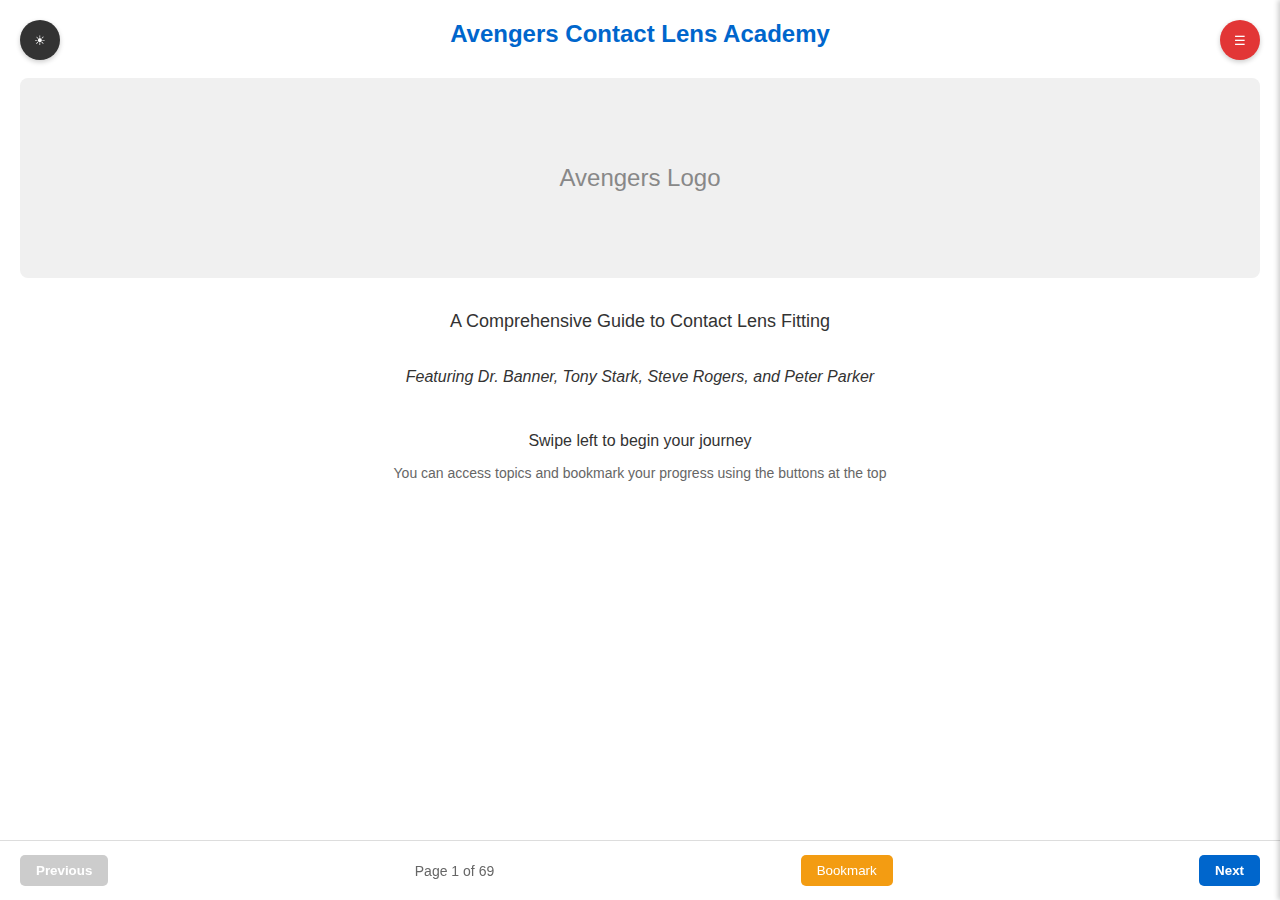
==== index.html @ 0e8229e0 "Update index.html" ====
<!DOCTYPE html>
<html lang="en">
<head>
    <meta charset="UTF-8">
    <meta name="viewport" content="width=device-width, initial-scale=1.0">
    <title>Avengers Contact Lens Academy</title>
    <style>
        * {
            margin: 0;
            padding: 0;
            box-sizing: border-box;
        }
        
        body {
            font-family: 'Arial', sans-serif;
            overflow: hidden;
            position: relative;
            background-color: #f5f5f5;
            color: #333;
            touch-action: none; /* Prevent browser handling of swipes */
        }
        
        #book-container {
            width: 100vw;
            height: 100vh;
            overflow: hidden;
            position: relative;
        }
        
        .page {
            width: 100%;
            height: 100%;
            position: absolute;
            top: 0;
            left: 0;
            padding: 20px;
            transform: translateX(100%);
            transition: transform 0.5s ease;
            background-color: #fff;
            overflow-y: auto;
            display: flex;
            flex-direction: column;
        }
        
        .page.active {
            transform: translateX(0);
        }
        
        .page-content {
            flex: 1;
            overflow-y: auto;
            padding-bottom: 80px; /* Increased space for navigation */
        }
        
        .navigation {
            position: fixed;
            bottom: 0;
            left: 0;
            width: 100%;
            height: 60px;
            background-color: rgba(255, 255, 255, 0.9);
            display: flex;
            justify-content: space-between;
            align-items: center;
            padding: 0 20px;
            border-top: 1px solid #ddd;
            z-index: 100;
        }
        
        .nav-button {
            background-color: #0066cc;
            color: white;
            border: none;
            padding: 8px 16px;
            border-radius: 5px;
            cursor: pointer;
            font-weight: bold;
        }
        
        .nav-button:disabled {
            background-color: #ccc;
            cursor: not-allowed;
        }
        
        .progress {
            color: #666;
            font-size: 14px;
        }
        
        .bookmark-button {
            background-color: #f39c12;
            color: white;
            border: none;
            padding: 8px 16px;
            border-radius: 5px;
            cursor: pointer;
        }
        
        .menu-button {
            position: fixed;
            top: 20px;
            right: 20px;
            z-index: 200;
            background-color: #e23636;
            color: white;
            border: none;
            width: 40px;
            height: 40px;
            border-radius: 50%;
            display: flex;
            justify-content: center;
            align-items: center;
            cursor: pointer;
            box-shadow: 0 2px 5px rgba(0, 0, 0, 0.2);
        }
        
        .topics-menu {
            position: fixed;
            top: 0;
            right: -80%;
            width: 80%;
            height: 100%;
            background-color: white;
            z-index: 150;
            transition: right 0.3s ease;
            box-shadow: -2px 0 5px rgba(0, 0, 0, 0.2);
            overflow-y: auto;
            padding: 60px 20px 20px;
        }
        
        .topics-menu.open {
            right: 0;
        }
        
        .topic-item {
            padding: 12px;
            border-bottom: 1px solid #eee;
            cursor: pointer;
        }
        
        .topic-item:hover {
            background-color: #f5f5f5;
        }
        
        .overlay {
            position: fixed;
            top: 0;
            left: 0;
            width: 100%;
            height: 100%;
            background-color: rgba(0, 0, 0, 0.5);
            z-index: 140;
            display: none;
        }
        
        .overlay.open {
            display: block;
        }
        
        /* Content Styling */
        h1 {
            text-align: center;
            color: #0066cc;
            margin-bottom: 20px;
            font-size: 24px;
        }
        
        h2 {
            color: #e23636;
            margin-top: 15px;
            margin-bottom: 10px;
            font-size: 20px;
        }
        
        h3 {
            color: #f39c12;
            margin-top: 15px;
            margin-bottom: 10px;
            font-size: 18px;
        }
        
        p {
            margin-bottom: 10px;
            line-height: 1.5;
        }
        
        .speaker {
            font-weight: bold;
            color: #0066cc;
        }
        
        .stark, .tony, .ironman {
            color: #f39c12;
            font-weight: bold;
        }
        
        .banner {
            color: #006633;
            font-weight: bold;
        }
        
        .cap {
            color: #0066cc;
            font-weight: bold;
        }
        
        .spiderman {
            color: #e23636;
            font-weight: bold;
        }
        
        .thor {
            color: #cc9900;
            font-weight: bold;
        }
        
        .dialogue {
            margin-bottom: 15px;
            border-left: 3px solid #eaeaea;
            padding-left: 15px;
        }
        
        .key-point, .clinical-pearl, .lab-note, .stark-note {
            background-color: #f9f9f9;
            border-left: 4px solid #0066cc;
            padding: 15px;
            margin: 15px 0;
            border-radius: 4px;
        }
        
        .key-point::before, .clinical-pearl::before {
            content: "💡 Key Point: ";
            font-weight: bold;
            color: #0066cc;
        }
        
        .lab-note::before {
            content: "🧪 Lab Note: ";
            font-weight: bold;
            color: #006633;
        }
        
        .stark-note::before {
            content: "💡 Stark Innovation: ";
            font-weight: bold;
            color: #f39c12;
        }
        
        .formula, .equation {
            background-color: #f8f9fa;
            border: 1px solid #ddd;
            border-left: 4px solid #e23636;
            padding: 15px;
            margin: 15px 0;
            font-family: 'Courier New', monospace;
            border-radius: 4px;
        }
        
        .warning, .error-warning {
            background-color: #fff3cd;
            border-left: 4px solid #ffc107;
            padding: 15px;
            margin: 15px 0;
            border-radius: 4px;
        }
        
        .warning::before, .error-warning::before {
            content: "⚠️ Warning: ";
            font-weight: bold;
            color: #856404;
        }
        
        .steps {
            background-color: #f8f9fa;
            padding: 15px;
            border-radius: 4px;
            margin: 15px 0;
        }
        
        .step {
            margin-bottom: 10px;
            padding-left: 25px;
            position: relative;
        }
        
        .step::before {
            content: "→";
            position: absolute;
            left: 0;
            color: #e23636;
            font-weight: bold;
        }
        
        .highlight {
            background-color: #fffacd;
            padding: 2px 4px;
            font-weight: bold;
        }
        
        /* Theme switch */
        .theme-switch {
            position: fixed;
            top: 20px;
            left: 20px;
            z-index: 200;
            background-color: #333;
            color: white;
            border: none;
            width: 40px;
            height: 40px;
            border-radius: 50%;
            display: flex;
            justify-content: center;
            align-items: center;
            cursor: pointer;
            box-shadow: 0 2px 5px rgba(0, 0, 0, 0.2);
        }
        
        /* Dark theme */
        body.dark-theme {
            background-color: #222;
            color: #eee;
        }
        
        body.dark-theme .page {
            background-color: #333;
        }
        
        body.dark-theme .navigation {
            background-color: rgba(51, 51, 51, 0.9);
            border-top: 1px solid #444;
        }
        
        body.dark-theme .progress {
            color: #ccc;
        }
        
        body.dark-theme .topics-menu {
            background-color: #333;
        }
        
        body.dark-theme .topic-item {
            border-bottom: 1px solid #444;
        }
        
        body.dark-theme .topic-item:hover {
            background-color: #444;
        }
        
        body.dark-theme .key-point, 
        body.dark-theme .clinical-pearl, 
        body.dark-theme .lab-note, 
        body.dark-theme .stark-note,
        body.dark-theme .formula, 
        body.dark-theme .equation {
            background-color: #444;
            border-color: #666;
        }
    </style>
</head>
<body>
    <div id="book-container">
        <!-- Cover Page -->
        <div class="page active" id="page-1" data-topic="introduction">
            <div class="page-content">
                <h1>Avengers Contact Lens Academy</h1>
                <div style="text-align: center; margin: 30px 0;">
                    <div style="height: 200px; background-color: #f0f0f0; display: flex; align-items: center; justify-content: center; border-radius: 8px;">
                        <span style="font-size: 24px; color: #888;">Avengers Logo</span>
                    </div>
                </div>
                <p style="text-align: center; font-size: 18px; margin-bottom: 30px;">
                    A Comprehensive Guide to Contact Lens Fitting
                </p>
                <p style="text-align: center; font-style: italic;">
                    Featuring Dr. Banner, Tony Stark, Steve Rogers, and Peter Parker
                </p>
                <div style="text-align: center; margin-top: 40px;">
                    <p>Swipe left to begin your journey</p>
                    <p style="margin-top: 10px; font-size: 14px; color: #666;">
                        You can access topics and bookmark your progress using the buttons at the top
                    </p>
                </div>
            </div>
        </div>
        
        <!-- Introduction Page -->
        <div class="page" id="page-2" data-topic="introduction">
            <div class="page-content">
                <h1>How to Use This Guide</h1>
                <p>Welcome to the Avengers Contact Lens Academy! This interactive guide combines the knowledge of Earth's mightiest heroes to help you master contact lens fitting principles.</p>
                
                <h2>Navigation Instructions</h2>
                <ul style="margin-left: 20px; line-height: 1.6;">
                    <li><strong>Swipe left/right</strong> to navigate between pages</li>
                    <li>Use the <strong>Previous/Next</strong> buttons at the bottom</li>
                    <li>Tap the <strong>menu icon</strong> (top right) to jump to specific topics</li>
                    <li>Use the <strong>bookmark button</strong> to save your place</li>
                    <li>Toggle <strong>light/dark mode</strong> with the button in the top left</li>
                </ul>
                
                <h2>Topics Covered</h2>
                <ul style="margin-left: 20px; line-height: 1.6;">
                    <li>K Readings and Corneal Topography</li>
                    <li>Vertex Distance Calculation</li>
                    <li>SAM/FAP Principles</li>
                    <li>Astigmatism Analysis</li>
                    <li>Base Curve Selection</li>
                    <li>Lens Rotation (LARS)</li>
                    <li>Case Studies and Practice Problems</li>
                </ul>
                
                <p style="margin-top: 20px;">Each section includes dialogues between Avengers characters, clinical pearls, formulas, and practice exercises to reinforce your learning.</p>
                
                <p style="margin-top: 20px; font-style: italic;">Swipe left to begin with K Readings, or use the menu to jump to your topic of interest.</p>
            </div>
        </div>
        
        <!-- K Readings Section -->
        <div class="page" id="page-3" data-topic="k-readings">
            <div class="page-content">
                <h1>K Readings: The Basics</h1>
                
                <div class="dialogue">
                    <p class="banner">Dr. Banner: The cornea is fascinating from a biomechanical perspective. It provides about 2/3 of the eye's focusing power - approximately 43 diopters.</p>
                    
                    <p class="stark">Tony Stark: So it's like the primary lens in a multi-lens system. Got it. What's with these K readings everyone keeps talking about?</p>
                    
                    <p class="banner">Dr. Banner: K readings measure the curvature of the cornea in different meridians. They're expressed either as diopters or millimeters of radius.</p>
                </div>
                
                <div class="key-point">
                    K readings show the flattest and steepest curvatures of the cornea, indicating if astigmatism is present. They are typically formatted as:
                    <p style="text-align: center; margin-top: 10px;">
                        <span class="highlight">43.00 @ 180 / 44.25 @ 90</span>
                    </p>
                </div>
                
                <p>The first number is the dioptric power, and the second is the axis or meridian. In the example above:</p>
                <ul style="margin-left: 20px; line-height: 1.6;">
                    <li>43.00 diopters at the 180° meridian (horizontal)</li>
                    <li>44.25 diopters at the 90° meridian (vertical)</li>
                    <li>Corneal astigmatism = 44.25 - 43.00 = 1.25 diopters</li>
                </ul>
            </div>
        </div>
        
        <!-- K Readings - Continued -->
        <div class="page" id="page-4" data-topic="k-readings">
            <div class="page-content">
                <h1>K Readings: Astigmatism Types</h1>
                
                <div class="dialogue">
                    <p class="spiderman">Peter Parker: So if my cornea was perfectly spherical, like one of your repulsor spheres, the K readings would be the same all around?</p>
                    
                    <p class="ironman">Tony Stark: Exactly! If your cornea was perfectly spherical, you might see something like 43.50 at 90 and 43.50 at 180. Same power all around. No astigmatism.</p>
                    
                    <p class="spiderman">Peter Parker: But if there's a difference in the readings?</p>
                    
                    <p class="ironman">Tony Stark: That's astigmatism, kid. When one meridian is steeper than another.</p>
                </div>
                
                <h3>Types of Corneal Astigmatism</h3>
                <div style="overflow-x: auto; margin: 15px 0;">
                    <table style="width: 100%; border-collapse: collapse; text-align: left;">
                        <tr style="background-color: #f2f2f2;">
                            <th style="padding: 8px; border: 1px solid #ddd;">Type</th>
                            <th style="padding: 8px; border: 1px solid #ddd;">Steepest Meridian</th>
                            <th style="padding: 8px; border: 1px solid #ddd;">Visualization</th>
                        </tr>
                        <tr>
                            <td style="padding: 8px; border: 1px solid #ddd;">With-the-rule (WTR)</td>
                            <td style="padding: 8px; border: 1px solid #ddd;">90° (±30°)</td>
                            <td style="padding: 8px; border: 1px solid #ddd;">Football standing upright</td>
                        </tr>
                        <tr>
                            <td style="padding: 8px; border: 1px solid #ddd;">Against-the-rule (ATR)</td>
                            <td style="padding: 8px; border: 1px solid #ddd;">180° (±30°)</td>
                            <td style="padding: 8px; border: 1px solid #ddd;">Football lying on its side</td>
                        </tr>
                        <tr>
                            <td style="padding: 8px; border: 1px solid #ddd;">Oblique</td>
                            <td style="padding: 8px; border: 1px solid #ddd;">31°-59° or 121°-149°</td>
                            <td style="padding: 8px; border: 1px solid #ddd;">Football at an angle</td>
                        </tr>
                    </table>
                </div>
                
                <div class="lab-note">
                    When analyzing K readings, always remember:
                    <ul style="margin-left: 20px; line-height: 1.6; margin-top: 10px;">
                        <li>Steeper K reading = higher diopter value</li>
                        <li>Corneal astigmatism = difference between steepest and flattest readings</li>
                        <li>WTR astigmatism is most common in younger patients</li>
                        <li>ATR becomes more common with age</li>
                    </ul>
                </div>
            </div>
        </div>
        
        <!-- Vertex Distance Section -->
        <div class="page" id="page-5" data-topic="vertex-distance">
            <div class="page-content">
                <h1>Vertex Distance Fundamentals</h1>
                
                <div class="dialogue">
                    <p class="stark">Tony Stark: Here's what I don't get. Why does the power change when we move from spectacles to contacts?</p>
                    
                    <p class="banner">Dr. Banner: It's an optical principle called vertex distance. When a lens moves relative to the eye, its effective power changes.</p>
                    
                    <p class="stark">Tony Stark: Like focusing a projector - same image, different size based on distance.</p>
                </div>
                
                <div class="key-point">
                    Vertex distance is the space between the cornea and the back of the lens. When you switch from glasses to contacts, this distance changes from typically 12mm to zero (lens on eye).
                </div>
                
                <p>When a lens moves closer to the eye:</p>
                <ul style="margin-left: 20px; line-height: 1.6;">
                    <li>Minus lenses become less minus (more plus)</li>
                    <li>Plus lenses become more plus</li>
                </ul>
                
                <div class="formula">
                    <strong>Vertex Distance Formula:</strong><br><br>
                    F2 = F1 / (1 - d × F1)<br><br>
                    Where:<br>
                    F1 = Original power (spectacle)<br>
                    F2 = New power (contact lens)<br>
                    d = Change in distance in meters (typically 0.012m)
                </div>
            </div>
        </div>
        
        <!-- Vertex Distance - Continued -->
        <div class="page" id="page-6" data-topic="vertex-distance">
            <div class="page-content">
                <h1>Vertex Distance: Rules of Thumb</h1>
                
                <div class="dialogue">
                    <p class="tony">Tony Stark: When a -10.00 diopter lens in glasses would be about a -9.00 diopter in contacts. The rule of thumb is a 10 diopter lens traveling 12mm gains about 1 diopter of strength.</p>
                    
                    <p class="cap">Steve Rogers: So for both minus and plus lenses, we move toward more plus power?</p>
                    
                    <p class="tony">Tony Stark: Exactly. For the NCLE, don't bother with the formula. Just remember your rules of thumb.</p>
                </div>
                
                <div style="overflow-x: auto; margin: 15px 0;">
                    <table style="width: 100%; border-collapse: collapse; text-align: left;">
                        <tr style="background-color: #f2f2f2;">
                            <th style="padding: 8px; border: 1px solid #ddd;">Spectacle Rx</th>
                            <th style="padding: 8px; border: 1px solid #ddd;">Contact Lens Rx</th>
                            <th style="padding: 8px; border: 1px solid #ddd;">Change</th>
                        </tr>
                        <tr>
                            <td style="padding: 8px; border: 1px solid #ddd;">-4.00D</td>
                            <td style="padding: 8px; border: 1px solid #ddd;">-3.75D</td>
                            <td style="padding: 8px; border: 1px solid #ddd;">+0.25D</td>
                        </tr>
                        <tr>
                            <td style="padding: 8px; border: 1px solid #ddd;">-6.00D</td>
                            <td style="padding: 8px; border: 1px solid #ddd;">-5.75D</td>
                            <td style="padding: 8px; border: 1px solid #ddd;">+0.25D</td>
                        </tr>
                        <tr>
                            <td style="padding: 8px; border: 1px solid #ddd;">-8.00D</td>
                            <td style="padding: 8px; border: 1px solid #ddd;">-7.50D</td>
                            <td style="padding: 8px; border: 1px solid #ddd;">+0.50D</td>
                        </tr>
                        <tr>
                            <td style="padding: 8px; border: 1px solid #ddd;">-10.00D</td>
                            <td style="padding: 8px; border: 1px solid #ddd;">-9.00D</td>
                            <td style="padding: 8px; border: 1px solid #ddd;">+1.00D</td>
                        </tr>
                        <tr>
                            <td style="padding: 8px; border: 1px solid #ddd;">+4.00D</td>
                            <td style="padding: 8px; border: 1px solid #ddd;">+4.25D</td>
                            <td style="padding: 8px; border: 1px solid #ddd;">+0.25D</td>
                        </tr>
                        <tr>
                            <td style="padding: 8px; border: 1px solid #ddd;">+6.00D</td>
                            <td style="padding: 8px; border: 1px solid #ddd;">+6.50D</td>
                            <td style="padding: 8px; border: 1px solid #ddd;">+0.50D</td>
                        </tr>
                    </table>
                </div>
                
                <div class="error-warning">
                    Don't just look at the sphere value when deciding if vertex compensation is needed. You must check the total power in both major meridians. For example, with an Rx of -3.00 -2.00 x 180, the power at 90° is -5.00D (-3.00 + -2.00), which exceeds 4.00D and requires compensation.
                </div>
            </div>
        </div>
        
        <!-- SAM/FAP Principles -->
        <div class="page" id="page-7" data-topic="sam-fap">
            <div class="page-content">
                <h1>SAM/FAP Principles</h1>
                
                <div class="dialogue">
                    <p class="banner">Dr. Banner: Now let's talk about fitting rigid gas permeable (RGP) lenses. When we fit these lenses, we need to account for the tear lens that forms between the lens and cornea.</p>
                    
                    <p class="stark">Tony Stark: Right, because that tear layer acts like an additional lens in the system.</p>
                    
                    <p class="banner">Dr. Banner: ...we create a tear lens with optical power. This is where SAM and FAP come in.</p>
                </div>
                
                <div class="steps">
                    <div class="step"><span class="formula">SAM</span>: <span class="highlight">S</span>teeper <span class="highlight">A</span>dd <span class="highlight">M</span>inus</div>
                    <div class="step"><span class="formula">FAP</span>: <span class="highlight">F</span>latter <span class="highlight">A</span>dd <span class="highlight">P</span>lus</div>
                </div>
                
                <div class="dialogue">
                    <p class="tony">Tony Stark: When we fit an RGP lens, we create a tear lens between the back of the contact lens and the cornea. This tear lens acts like a real lens with power.</p>
                    
                    <p class="cap">Steve Rogers: Like how my shield creates a shock wave when it bounces?</p>
                    
                    <p class="tony">Tony Stark: When we fit steeper than K, we create a plus tear lens. To neutralize it, we add minus power to the contact lens prescription. SAM: Steeper Add Minus.</p>
                </div>
            </div>
        </div>
        
        <!-- SAM/FAP - Continued -->
        <div class="page" id="page-8" data-topic="sam-fap">
            <div class="page-content">
                <h1>SAM/FAP Application</h1>
                
                <div class="stark-note">
                    The SAM/FAP adjustment is always the last step in your calculation sequence, after you've done all other conversions and compensations. This adjustment ensures that the final optical system (cornea + tear lens + contact lens) has the correct net power.
                </div>
                
                <div class="formula">
                    <strong>SAM/FAP Application:</strong><br><br>
                    If fitting 0.50D steeper than K:<br>
                    Final power = Base power + (-0.50D)<br><br>
                    
                    If fitting 0.75D flatter than K:<br>
                    Final power = Base power + (+0.75D)
                </div>
                
                <div class="warning">
                    A common error is applying SAM/FAP before vertex compensation. Always follow the proper sequence: convert to minus cylinder → compensate for vertex distance → analyze corneal/refractive astigmatism → apply SAM/FAP.
                </div>
                
                <div class="dialogue">
                    <p class="banner">Dr. Banner: So why would we choose to fit steeper or flatter than K?</p>
                    
                    <p class="stark">Tony Stark: Steeper fits provide more lens stability but less tear exchange. Flatter fits allow better tear exchange but might result in excessive lens movement. It's a balance - like calibrating thrust in my suits.</p>
                </div>
            </div>
        </div>
        
        <!-- Astigmatism Analysis -->
        <div class="page" id="page-9" data-topic="astigmatism">
            <div class="page-content">
                <h1>Astigmatism Analysis</h1>
                
                <div class="dialogue">
                    <p class="thor">Thor: On Asgard, we study the storms in the sky. Here, we study the storms in the eye - astigmatism!</p>
                    
                    <p class="stark">Tony Stark: That's... actually not a terrible analogy.</p>
                    
                    <p class="thor">Thor: The K readings are like Heimdall's vision - they see the true shape of the cornea!</p>
                </div>
                
                <h3>Corneal vs. Lenticular Astigmatism</h3>
                
                <p>There are two main sources of astigmatism:</p>
                <ul style="margin-left: 20px; line-height: 1.6;">
                    <li><strong>Corneal astigmatism:</strong> Irregularity in the corneal shape</li>
                    <li><strong>Lenticular astigmatism:</strong> Irregularity in the crystalline lens</li>
                </ul>
                
                <div class="clinical-pearl">
                    RGP lenses can mask corneal astigmatism because they create a new refracting surface with the tear lens. They can correct up to 3.00D of with-the-rule and 2.00D of against-the-rule corneal astigmatism with a spherical lens.
                </div>
                
                <div class="stark-note">
                    RGP lenses can mask corneal astigmatism, but not lenticular (internal) astigmatism. This is why comparing K readings with refractive astigmatism is crucial for lens selection.
                </div>
            </div>
        </div>
        
        <!-- Astigmatism - Continued -->
        <div class="page" id="page-10" data-topic="astigmatism">
            <div class="page-content">
                <h1>Masking Astigmatism with RGPs</h1>
                
                <div style="overflow-x: auto; margin: 15px 0;">
                    <table style="width: 100%; border-collapse: collapse; text-align: left;">
                        <tr style="background-color: #f2f2f2;">
                            <th style="padding: 8px; border: 1px solid #ddd;">Astigmatism Type</th>
                            <th style="padding: 8px; border: 1px solid #ddd;">Maximum Maskable with Spherical RGP</th>
                        </tr>
                        <tr>
                            <td style="padding: 8px; border: 1px solid #ddd;">With-the-rule</td>
                            <td style="padding: 8px; border: 1px solid #ddd;">Up to 3.00D</td>
                        </tr>
                        <tr>
                            <td style="padding: 8px; border: 1px solid #ddd;">Against-the-rule</td>
                            <td style="padding: 8px; border: 1px solid #ddd;">Up to 2.00D</td>
                        </tr>
                        <tr>
                            <td style="padding: 8px; border: 1px solid #ddd;">Oblique</td>
                            <td style="padding: 8px; border: 1px solid #ddd;">Up to 2.00D</td>
                        </tr>
                        <tr>
                            <td style="padding: 8px; border: 1px solid #ddd;">Lenticular (internal)</td>
                            <td style="padding: 8px; border: 1px solid #ddd;">None (requires front toric design)</td>
                        </tr>
                    </table>
                </div>
                
                <div class="dialogue">
                    <p class="stark">Tony Stark: Last thing you need to know: RGP lenses can mask some corneal astigmatism, but soft lenses can't.</p>
                    
                    <p class="cap">Steve Rogers: So RGPs create a new optical surface with the tear film?</p>
                    
                    <p class="stark">Tony Stark: Exactly. They can mask up to 3.00D of with-the-rule and 2.00D of against-the-rule astigmatism. Like how my suit compensates for atmospheric pressure changes.</p>
                    
                    <p class="cap">Steve Rogers: But soft lenses just conform to the cornea, so they need toric designs to correct astigmatism.</p>
                </div>
                
                <div class="error-warning">
                    Be careful when the K readings show astigmatism but the refraction does not. This suggests compensating lenticular astigmatism. Using an RGP lens could actually INDUCE astigmatism in this case.
                </div>
            </div>
        </div>
        
        <!-- Lens Rotation and LARS -->
        <div class="page" id="page-11" data-topic="lens-rotation">
            <div class="page-content">
                <h1>Lens Rotation and LARS</h1>
                
                <div class="dialogue">
                    <p class="spiderman">Peter Parker: Mr. Stark! These toric lenses you gave me keep rotating on my eye!</p>
                    
                    <p class="ironman">Tony Stark: Of course they do. You're constantly swinging and flipping around the city. We need to account for lens rotation.</p>
                    
                    <p class="spiderman">Peter Parker: How do we do that?</p>
                    
                    <p class="ironman">Tony Stark: We use the LARS rule: Left Add, Right Subtract.</p>
                </div>
                
                <div class="key-point">
                    <strong>LARS Rule:</strong><br>
                    Left Add, Right Subtract<br><br>
                    When looking at the eye through the slit lamp, if the lens marker has rotated to the left (clockwise), we add to the prescribed axis. If it's rotated to the right (counterclockwise), we subtract.
                </div>
                
                <div class="dialogue">
                    <p class="ironman">Tony Stark: For example, if your prescription is -3.00 -1.75 x180, and the lens rotates 20 degrees to the right (counterclockwise), we subtract 20 from 180 and prescribe -3.00 -1.75 x160.</p>
                    
                    <p class="spiderman">Peter Parker: And if it rotates to the left?</p>
                    
                    <p class="ironman">Tony Stark: Say it rotates 30 degrees clockwise, we add 30 to 180. But since we can't go beyond 180, we'd wrap around to axis 30.</p>
                </div>
            </div>
        </div>
        
        <!-- Comprehensive Problem #1 -->
        <div class="page" id="page-12" data-topic="case-studies">
            <div class="page-content">
                <h1>Comprehensive Problem #1</h1>
                
                <div style="background-color: #f9f9f9; padding: 15px; border-radius: 8px; margin-bottom: 20px;">
                    <h3>Case Information:</h3>
                    <p>A 45-year-old patient has the following information:</p>
                    <ul style="margin-left: 20px; line-height: 1.6;">
                        <li>Spectacle Rx (given in plus cylinder): -7.00 +2.50 x 30</li>
                        <li>K readings: 41.75 @ 180 / 44.25 @ 90</li>
                        <li>Vertex distance: 12mm</li>
                    </ul>
                    <p>You need to fit an RGP lens 0.50D flatter than K. What would be the best lens power for this patient?</p>
                </div>
                
                <div class="dialogue">
                    <p class="spiderman">Peter Parker: Let me solve this step by step:</p>
                    
                    <p>1. First, I need to convert to minus cylinder form:<br>
                    Sphere: -7.00 + 2.50 = -4.50<br>
                    Cylinder: -2.50<br>
                    Axis: 30 + 90 = 120<br>
                    Rx in minus form: -4.50 -2.50 x 120</p>
                    
                    <p>2. Next, check for vertex compensation:<br>
                    Meridian 1: -4.50D (exceeds 4.00D)<br>
                    Meridian 2: -7.00D (-4.50 + -2.50) (exceeds 4.00D)<br>
                    Vertex compensation needed</p>
                </div>
            </div>
        </div>
        
        <!-- Comprehensive Problem #1 - Continued -->
        <div class="page" id="page-13" data-topic="case-studies">
            <div class="page-content">
                <h1>Comprehensive Problem #1 (continued)</h1>
                
                <div class="dialogue">
                    <p class="spiderman">Peter Parker: Continuing with our solution:</p>
                    
                    <p>3. Apply vertex compensation:<br>
                    For -4.50D: approximately -4.25D<br>
                    For -7.00D: approximately -6.50D</p>
                    
                    <p>4. Analyze astigmatism:<br>
                    Corneal astigmatism: 44.25 - 41.75 = 2.50D<br>
                    Refractive astigmatism: 2.50D<br>
                    All astigmatism is corneal<br>
                    Astigmatism type: With-the-rule (steepest at 90°)</p>
                    
                    <p>5. Determine lens options:<br>
                    With-the-rule astigmatism of 2.50D can be corrected with a spherical RGP<br>
                    Base power: -4.25D (the less minus meridian after compensation)</p>
                    
                    <p>6. Apply FAP (Flatter Add Plus):<br>
                    Final power = -4.25 + (+0.50) = -3.75D</p>
                </div>
                
                <div class="ironman" style="margin-top: 20px;">
                    Tony Stark: Great work, kid! But let's double-check our calculation. If we use the average of the two meridians instead:
                    <p>(-4.25 + -6.50) ÷ 2 = -5.38D<br>
                    Plus FAP adjustment (+0.50) = -4.88D</p>
                    
                    <p>Or if we use the spherical equivalent:<br>
                    -4.50 + (-2.50 ÷ 2) = -5.75D<br>
                    After vertex compensation: approximately -5.25D<br>
                    Plus FAP adjustment (+0.50) = -4.75D</p>
                    
                    <p>The answer is likely closer to -5.00D. Remember, these are approximations!</p>
                </div>
            </div>
        </div>
        
        <!-- Comprehensive Problem #2 -->
        <div class="page" id="page-14" data-topic="case-studies">
            <div class="page-content">
                <h1>Comprehensive Problem #2</h1>
                
                <div style="background-color: #f9f9f9; padding: 15px; border-radius: 8px; margin-bottom: 20px;">
                    <h3>Case Information:</h3>
                    <p>A 35-year-old patient has the following information:</p>
                    <ul style="margin-left: 20px; line-height: 1.6;">
                        <li>Refraction: -4.50 -1.00 x 90</li>
                        <li>K readings: 43.00 @ 180 / 44.00 @ 90</li>
                    </ul>
                    <p>If fitting an RGP lens 0.75D steeper than K, what would be the final lens power?</p>
                </div>
                
                <div class="dialogue">
                    <p class="cap">Steve Rogers: Let me work through this methodically:</p>
                    
                    <p>1. First, check for vertex compensation:<br>
                    Horizontal: -4.50D (exceeds 4.00D)<br>
                    Vertical: -5.50D (-4.50 + -1.00) (exceeds 4.00D)<br>
                    Vertex compensation needed</p>
                    
                    <p>2. Approximate vertex compensation:<br>
                    For -4.50D: approximately -4.25D<br>
                    For -5.50D: approximately -5.25D</p>
                    
                    <p>3. Analyze astigmatism:<br>
                    Corneal astigmatism: 44.00 - 43.00 = 1.00D<br>
                    Refractive astigmatism: 1.00D<br>
                    All astigmatism is corneal, so a spherical RGP can be used</p>
                    
                    <p>4. Apply SAM (Steeper Add Minus):<br>
                    Final power = -4.25 + (-0.75) = -5.00D</p>
                    
                    <p><strong>Result: -5.00D spherical RGP</strong></p>
                </div>
            </div>
        </div>
        
        <!-- Prescription Format Conversion -->
        <div class="page" id="page-15" data-topic="prescription-conversion">
            <div class="page-content">
                <h1>Prescription Format Conversion</h1>
                
                <div class="dialogue">
                    <p class="tony">Tony Stark: Now for prescriptions. We always work with minus cylinder form for contact lenses.</p>
                    
                    <p class="cap">Steve Rogers: But what if we get a prescription in plus cylinder?</p>
                    
                    <p class="tony">Tony Stark: Then we convert it. It's like... decrypting HYDRA codes.</p>
                </div>
                
                <div class="formula">
                    <strong>Plus to Minus Cylinder Conversion:</strong><br><br>
                    Original Rx: -3.00 +1.50 x 45<br><br>
                    Step 1: Add cylinder to sphere<br>
                    -3.00 + (+1.50) = -1.50<br><br>
                    Step 2: Change cylinder sign<br>
                    +1.50 becomes -1.50<br><br>
                    Step 3: Rotate axis 90°<br>
                    45° + 90° = 135°<br><br>
                    Result: -1.50 -1.50 x 135
                </div>
                
                <div class="error-warning">
                    A common error is forgetting to rotate the axis. Remember, when converting from plus to minus cylinder, you MUST rotate the axis by 90 degrees. If this puts you over 180, subtract 180 to get the correct axis.
                </div>
                
                <div class="clinical-pearl">
                    To quickly verify your conversion, check that the sum of spherical power and cylindrical power remains the same in both formats. For example, -3.00 + 1.50 = -1.50 in the original, and -1.50 + (-1.50) = -3.00 in the converted format.
                </div>
            </div>
        </div>
        
        <!-- Decision Tree and Process Flow -->
        <div class="page" id="page-16" data-topic="process-flow">
            <div class="page-content">
                <h1>Decision Tree & Process Flow</h1>
                
                <div class="dialogue">
                    <p class="banner">Bruce Banner: Today we're going to use a scientific approach to contact lens fitting. I find that organizing the process into a decision tree helps prevent... incidents.</p>
                    
                    <p class="stark">Tony Stark: By incidents, he means turning into a giant green rage monster when a contact lens calculation goes wrong.</p>
                </div>
                
                <div class="steps">
                    <div class="step">Check if prescription is in minus cylinder form</div>
                    <div class="step">Verify if vertex distance compensation is needed (≥4.00D)</div>
                    <div class="step">Compare K readings with refractive astigmatism</div>
                    <div class="step">Determine lens type based on astigmatism source</div>
                    <div class="step">Apply SAM/FAP principle if fitting steeper/flatter than K</div>
                </div>
                
                <h3>Lens Selection Guidelines</h3>
                <ul style="margin-left: 20px; line-height: 1.6;">
                    <li>For spherical corneas (astigmatism < 0.75D): Fit on K to 0.50D flatter</li>
                    <li>For with-the-rule astigmatism (0.75D - 2.00D): Fit 0.25D flatter than flat K</li>
                    <li>For with-the-rule astigmatism (> 2.00D): Consider toric back surface design</li>
                    <li>For against-the-rule astigmatism: Fit on K to 0.25D steeper</li>
                </ul>
                
                <div class="lab-note">
                    The SAM/FAP adjustment is always the last step in your calculation sequence, after you've done all other conversions and compensations. This adjustment ensures that the final optical system (cornea + tear lens + contact lens) has the correct net power.
                </div>
            </div>
        </div>
        
        <!-- Final Review and Summary -->
        <div class="page" id="page-17" data-topic="summary">
            <div class="page-content">
                <h1>Final Review & Summary</h1>
                
                <div class="dialogue">
                    <p class="tony">Tony Stark: So, to recap our contact lens fitting protocol:</p>
                </div>
                
                <h3>1. K Readings</h3>
                <ul style="margin-left: 20px; line-height: 1.6;">
                    <li>Measure corneal curvature in different meridians</li>
                    <li>Calculate corneal astigmatism as the difference between readings</li>
                    <li>Identify astigmatism type (WTR, ATR, or oblique)</li>
                </ul>
                
                <h3>2. Vertex Distance</h3>
                <ul style="margin-left: 20px; line-height: 1.6;">
                    <li>Compensate prescriptions ≥4.00D</li>
                    <li>All lenses move toward more plus power when on the eye</li>
                    <li>Check both major meridians in astigmatic prescriptions</li>
                </ul>
                
                <h3>3. SAM/FAP Principles</h3>
                <ul style="margin-left: 20px; line-height: 1.6;">
                    <li>Steeper Add Minus (SAM)</li>
                    <li>Flatter Add Plus (FAP)</li>
                    <li>Apply as the final step after all other calculations</li>
                </ul>
                
                <h3>4. Astigmatism Management</h3>
                <ul style="margin-left: 20px; line-height: 1.6;">
                    <li>RGPs can mask corneal but not lenticular astigmatism</li>
                    <li>Soft lenses conform to the cornea and require toric designs</li>
                    <li>Use LARS rule for rotated toric lenses</li>
                </ul>
                
                <div style="text-align: center; margin-top: 30px; font-style: italic;">
                    <p>"Remember these formulas like Captain America remembers his shield-throwing angles."</p>
                    <p>- Tony Stark</p>
                </div>
            </div>
        </div>
        
        <!-- K Readings - Additional Details -->
        <div class="page" id="page-18" data-topic="k-readings">
            <div class="page-content">
                <h1>K Readings: Measurement Technologies</h1>
                
                <div class="dialogue">
                    <p class="stark">Tony Stark: We have multiple ways to measure K readings, from manual keratometry to advanced digital corneal topography.</p>
                    
                    <p class="banner">Dr. Banner: That's right. Manual keratometry measures only four points on the cornea, while corneal topography maps thousands of points.</p>
                    
                    <p class="stark">Tony Stark: Think of manual keratometry as standard definition TV, and corneal topography as 8K Ultra HD!</p>
                </div>
                
                <h3>Keratometry Technologies</h3>
                <ul style="margin-left: 20px; line-height: 1.6;">
                    <li><strong>Manual Keratometry:</strong> Uses reflection of light off the cornea at 4 points</li>
                    <li><strong>Automated Keratometry:</strong> Computer-assisted version of manual technique</li>
                    <li><strong>Corneal Topography:</strong> Maps thousands of data points across the entire cornea</li>
                    <li><strong>Scheimpflug Imaging:</strong> Creates 3D models of the anterior segment</li>
                    <li><strong>OCT (Optical Coherence Tomography):</strong> Cross-sectional imaging of corneal layers</li>
                </ul>
                
                <div class="clinical-pearl">
                    Corneal topography is essential for detecting irregular astigmatism and conditions like keratoconus that might not be visible with standard keratometry. Always compare topography maps with K readings when evaluating complex cases.
                </div>
                
                <div class="stark-note">
                    When working with high-tech systems like these, remember that they're only as good as their calibration. Even Stark Industries tech needs regular maintenance and verification.
                </div>
            </div>
        </div>
        
        <!-- K Readings - Additional Case Info -->
        <div class="page" id="page-19" data-topic="k-readings">
            <div class="page-content">
                <h1>K Readings: Practical Application</h1>
                
                <div class="dialogue">
                    <p class="spiderman">Peter Parker: So how do we apply these K readings in the real world, Mr. Stark?</p>
                    
                    <p class="ironman">Tony Stark: Good question, kid. Let's talk about how these readings affect our lens choices.</p>
                </div>
                
                <h3>Interpreting K Values</h3>
                <div style="overflow-x: auto; margin: 15px 0;">
                    <table style="width: 100%; border-collapse: collapse; text-align: left;">
                        <tr style="background-color: #f2f2f2;">
                            <th style="padding: 8px; border: 1px solid #ddd;">K Reading Range</th>
                            <th style="padding: 8px; border: 1px solid #ddd;">Clinical Interpretation</th>
                            <th style="padding: 8px; border: 1px solid #ddd;">Lens Fitting Considerations</th>
                        </tr>
                        <tr>
                            <td style="padding: 8px; border: 1px solid #ddd;">Less than 41.00D</td>
                            <td style="padding: 8px; border: 1px solid #ddd;">Flat cornea</td>
                            <td style="padding: 8px; border: 1px solid #ddd;">May need larger diameter lens for stability</td>
                        </tr>
                        <tr>
                            <td style="padding: 8px; border: 1px solid #ddd;">41.00D - 45.00D</td>
                            <td style="padding: 8px; border: 1px solid #ddd;">Average cornea</td>
                            <td style="padding: 8px; border: 1px solid #ddd;">Standard fitting parameters usually work well</td>
                        </tr>
                        <tr>
                            <td style="padding: 8px; border: 1px solid #ddd;">45.00D - 47.00D</td>
                            <td style="padding: 8px; border: 1px solid #ddd;">Steep cornea</td>
                            <td style="padding: 8px; border: 1px solid #ddd;">May need steeper base curve, smaller diameter</td>
                        </tr>
                        <tr>
                            <td style="padding: 8px; border: 1px solid #ddd;">Greater than 47.00D</td>
                            <td style="padding: 8px; border: 1px solid #ddd;">Very steep (suspect keratoconus)</td>
                            <td style="padding: 8px; border: 1px solid #ddd;">Specialty lenses may be required</td>
                        </tr>
                    </table>
                </div>
                
                <div class="exercise" style="background-color: #e3f2fd; padding: 15px; border-radius: 8px; margin-top: 20px;">
                    <p><strong>Quick Exercise:</strong> A patient has K readings of 40.50 @ 180 / 41.25 @ 90. How would you describe this cornea, and what fitting considerations would you make?</p>
                    
                    <div style="margin-top: 15px; font-style: italic;">
                        <p>Answer: This patient has a flat cornea (below 41.00D in the horizontal meridian) with mild with-the-rule astigmatism (0.75D). Consider a slightly larger diameter lens for better centration and stability.</p>
                    </div>
                </div>
            </div>
        </div>
        
        <!-- Vertex Distance - Advanced Topics -->
        <div class="page" id="page-20" data-topic="vertex-distance">
            <div class="page-content">
                <h1>Vertex Distance: Advanced Considerations</h1>
                
                <div class="dialogue">
                    <p class="banner">Dr. Banner: There are some special cases where vertex distance becomes particularly critical.</p>
                    
                    <p class="stark">Tony Stark: Like when working with children or high-power aphakic prescriptions.</p>
                    
                    <p class="banner">Dr. Banner: Exactly. The smaller facial features of children mean their glasses often sit closer to the eye than the standard 12mm.</p>
                </div>
                
                <div class="key-point">
                    For every 1mm change in vertex distance, a high-powered lens (±10.00D) changes by approximately 0.1D in power. This effect increases exponentially as power increases.
                </div>
                
                <h3>Special Considerations</h3>
                <ul style="margin-left: 20px; line-height: 1.6;">
                    <li><strong>Children:</strong> Often have vertex distances of 8-10mm instead of the standard 12mm</li>
                    <li><strong>Aphakia:</strong> High plus powers (+10.00D to +16.00D) require precise vertex measurements</li>
                    <li><strong>High Myopia:</strong> Powers beyond -10.00D can change by over 1.00D with normal vertex variations</li>
                    <li><strong>Sports Eyewear:</strong> Often fits closer to the face than standard frames</li>
                </ul>
                
                <div class="formula">
                    <strong>Practical Method for High Powers:</strong><br><br>
                    For powers over ±10.00D, measure actual vertex distance rather than assuming 12mm<br><br>
                    For powers over ±15.00D, even 1-2mm differences can significantly impact vision
                </div>
            </div>
        </div>
        
        <!-- Vertex Distance - Compound Example -->
        <div class="page" id="page-21" data-topic="vertex-distance">
            <div class="page-content">
                <h1>Vertex Distance: Complex Case Study</h1>
                
                <div style="background-color: #f9f9f9; padding: 15px; border-radius: 8px; margin-bottom: 20px;">
                    <h3>Case Study:</h3>
                    <p>A 60-year-old aphakic patient has the following spectacle prescription:</p>
                    <p><strong>OD: +12.00 -2.50 x 45 (measured at 14mm vertex)</strong></p>
                    <p><strong>OS: +11.50 -2.00 x 135 (measured at 14mm vertex)</strong></p>
                    <p>The patient wants to try contact lenses. Calculate the appropriate powers.</p>
                </div>
                
                <div class="dialogue">
                    <p class="stark">Tony Stark: Let's tackle this systematically.</p>
                    
                    <p>Right Eye (OD):<br>
                    Step 1: Identify the meridians<br>
                    Meridian at 45°: +12.00D<br>
                    Meridian at 135°: +9.50D (+12.00 - 2.50)</p>
                    
                    <p>Step 2: Apply vertex compensation for 14mm vertex<br>
                    For +12.00D: approximately +13.50D (greater effect due to longer vertex)<br>
                    For +9.50D: approximately +10.50D</p>
                    
                    <p>Step 3: Reconstruct the prescription<br>
                    Sphere: +13.50D<br>
                    Cylinder: -3.00D (the difference between meridians)<br>
                    Axis: 45° (unchanged)</p>
                    
                    <p><strong>Final OD contact lens Rx: +13.50 -3.00 x 45</strong></p>
                </div>
            </div>
        </div>
        
        <!-- Vertex Distance - Complex Case Continued -->
        <div class="page" id="page-22" data-topic="vertex-distance">
            <div class="page-content">
                <h1>Vertex Distance: Complex Case Study (continued)</h1>
                
                <div class="dialogue">
                    <p class="stark">Tony Stark: Now for the left eye.</p>
                    
                    <p>Left Eye (OS):<br>
                    Step 1: Identify the meridians<br>
                    Meridian at 135°: +11.50D<br>
                    Meridian at 45°: +9.50D (+11.50 - 2.00)</p>
                    
                    <p>Step 2: Apply vertex compensation for 14mm vertex<br>
                    For +11.50D: approximately +12.75D<br>
                    For +9.50D: approximately +10.50D</p>
                    
                    <p>Step 3: Reconstruct the prescription<br>
                    Sphere: +12.75D<br>
                    Cylinder: -2.25D (the difference between meridians)<br>
                    Axis: 135° (unchanged)</p>
                    
                    <p><strong>Final OS contact lens Rx: +12.75 -2.25 x 135</strong></p>
                </div>
                
                <div class="stark-note">
                    Notice how the cylinder power increased slightly in both eyes after compensation. This is common with high-power prescriptions. When plus powered lenses move closer to the eye, their effective power increases, and this effect can be different across different meridians.
                </div>
                
                <div class="warning">
                    With high-powered aphakic prescriptions like these, even small changes in vertex distance can significantly impact vision. Always measure vertex distance precisely and verify the fit and vision with trial lenses before finalizing the prescription.
                </div>
            </div>
        </div>
        
        <!-- SAM/FAP - Additional Examples -->
        <div class="page" id="page-23" data-topic="sam-fap">
            <div class="page-content">
                <h1>SAM/FAP: Vision Through Tears</h1>
                
                <div class="dialogue">
                    <p class="thor">Thor: The tear lens is like the rainbow bridge Bifrost - it connects two worlds but has power of its own!</p>
                    
                    <p class="stark">Tony Stark: That's... actually a decent analogy, Point Break. The tear lens is the fluid layer between the back surface of the RGP lens and the front surface of the cornea.</p>
                    
                    <p class="thor">Thor: And this tear lens has optical powers?</p>
                    
                    <p class="stark">Tony Stark: Exactly. Depending on its shape, it can be plus-powered or minus-powered.</p>
                </div>
                
                <h3>The Physics of Tear Lenses</h3>
                
                <div style="display: flex; flex-direction: column; gap: 20px; margin: 20px 0;">
                    <div style="background-color: #f5f5f5; padding: 15px; border-radius: 8px;">
                        <h4 style="margin-top: 0;">Steeper Than K Fitting</h4>
                        <p>When an RGP is fitted steeper than K, the back surface of the lens has a smaller radius of curvature than the cornea. This creates a tear lens with:</p>
                        <ul style="margin-left: 20px;">
                            <li>Converging (plus) power</li>
                            <li>Thicker in the center than at the edges</li>
                            <li>Requires <strong>minus</strong> power to be added to the contact lens to compensate (SAM)</li>
                        </ul>
                    </div>
                    
                    <div style="background-color: #f5f5f5; padding: 15px; border-radius: 8px;">
                        <h4 style="margin-top: 0;">Flatter Than K Fitting</h4>
                        <p>When an RGP is fitted flatter than K, the back surface of the lens has a larger radius of curvature than the cornea. This creates a tear lens with:</p>
                        <ul style="margin-left: 20px;">
                            <li>Diverging (minus) power</li>
                            <li>Thinner in the center than at the edges</li>
                            <li>Requires <strong>plus</strong> power to be added to the contact lens to compensate (FAP)</li>
                        </ul>
                    </div>
                </div>
            </div>
        </div>
        
        <!-- SAM/FAP - Calculation Methods -->
        <div class="page" id="page-24" data-topic="sam-fap">
            <div class="page-content">
                <h1>SAM/FAP: Calculation Methods</h1>
                
                <div class="dialogue">
                    <p class="cap">Steve Rogers: Is there a formula for calculating exactly how much power we need to add or subtract?</p>
                    
                    <p class="stark">Tony Stark: Of course there is, Cap. But most practitioners use the "one-to-one" rule for simplicity.</p>
                    
                    <p class="banner">Dr. Banner: The one-to-one rule means if you fit 0.50D steeper than K, you add -0.50D to the lens power. If you fit 0.75D flatter than K, you add +0.75D.</p>
                </div>
                
                <div class="formula">
                    <strong>Tear Lens Power Formula (Exact Method):</strong><br><br>
                    P<sub>tear</sub> = (n - 1) × (1/R<sub>cornea</sub> - 1/R<sub>lens</sub>)<br><br>
                    Where:<br>
                    P<sub>tear</sub> = Tear lens power<br>
                    n = Refractive index of tears (approximately 1.336)<br>
                    R<sub>cornea</sub> = Radius of corneal curvature in meters<br>
                    R<sub>lens</sub> = Radius of lens back surface in meters
                </div>
                
                <div class="clinical-pearl">
                    For most clinical purposes, the one-to-one rule is sufficiently accurate. The exact formula is primarily used in research settings or extreme cases where precision is critical.
                </div>
                
                <div class="exercise" style="background-color: #e3f2fd; padding: 15px; border-radius: 8px; margin-top: 20px;">
                    <p><strong>Quick Exercise:</strong> If fitting 0.75D steeper than K on a cornea with K readings of 43.00D, and the patient's spherical power is -3.00D, what would be the final lens power?</p>
                    
                    <div style="margin-top: 15px; font-style: italic;">
                        <p>Answer: Using SAM (Steeper Add Minus), we add -0.75D to -3.00D, resulting in a final power of -3.75D.</p>
                    </div>
                </div>
            </div>
        </div>
        
        <!-- SAM/FAP - Clinical Applications -->
        <div class="page" id="page-25" data-topic="sam-fap">
            <div class="page-content">
                <h1>SAM/FAP: Clinical Applications</h1>
                
                <div class="dialogue">
                    <p class="cap">Steve Rogers: When would we choose to fit steeper or flatter than K in practice?</p>
                    
                    <p class="banner">Dr. Banner: There are several clinical scenarios where we might make that choice.</p>
                </div>
                
                <h3>When to Fit Steeper Than K</h3>
                <ul style="margin-left: 20px; line-height: 1.6;">
                    <li><strong>Loose fitting lenses:</strong> When lens shows excessive movement or edge lift</li>
                    <li><strong>Flat corneas:</strong> When K readings are below 41.00D</li>
                    <li><strong>Against-the-rule astigmatism:</strong> Often benefits from slight steepening</li>
                    <li><strong>High Rx:</strong> High minus powers often center better with steeper fits</li>
                    <li><strong>Poor tear quality:</strong> Steeper fits create better tear reservoirs</li>
                </ul>
                
                <h3>When to Fit Flatter Than K</h3>
                <ul style="margin-left: 20px; line-height: 1.6;">
                    <li><strong>Tight fitting lenses:</strong> When lens shows insufficient movement</li>
                    <li><strong>Steep corneas:</strong> When K readings exceed 45.00D</li>
                    <li><strong>With-the-rule astigmatism:</strong> Often benefits from flatter fitting</li>
                    <li><strong>Bullous conditions:</strong> Flatter fits allow better tear exchange</li>
                    <li><strong>Extended wear:</strong> Flatter fits provide better oxygen delivery</li>
                </ul>
                
                <div class="warning">
                    Fitting too steep can lead to central bearing, poor tear exchange, and corneal hypoxia. Fitting too flat can result in edge standoff, excessive lens movement, and discomfort. Always evaluate the fluorescein pattern to confirm an appropriate fit.
                </div>
            </div>
        </div>
        
        <!-- Astigmatism - Additional Details -->
        <div class="page" id="page-26" data-topic="astigmatism">
            <div class="page-content">
                <h1>Astigmatism: The Full Picture</h1>
                
                <div class="dialogue">
                    <p class="stark">Tony Stark: Astigmatism is like having different magnification powers in different directions.</p>
                    
                    <p class="spiderman">Peter Parker: So it's like looking through a funhouse mirror?</p>
                    
                    <p class="stark">Tony Stark: That's actually not bad, kid. Your visual system gets confused by multiple focal points.</p>
                </div>
                
                <h3>Types of Astigmatism by Location</h3>
                <div style="overflow-x: auto; margin: 15px 0;">
                    <table style="width: 100%; border-collapse: collapse; text-align: left;">
                        <tr style="background-color: #f2f2f2;">
                            <th style="padding: 8px; border: 1px solid #ddd;">Type</th>
                            <th style="padding: 8px; border: 1px solid #ddd;">Source</th>
                            <th style="padding: 8px; border: 1px solid #ddd;">RGP Maskable?</th>
                        </tr>
                        <tr>
                            <td style="padding: 8px; border: 1px solid #ddd;">Corneal</td>
                            <td style="padding: 8px; border: 1px solid #ddd;">Front surface corneal irregularity</td>
                            <td style="padding: 8px; border: 1px solid #ddd;">Yes</td>
                        </tr>
                        <tr>
                            <td style="padding: 8px; border: 1px solid #ddd;">Lenticular</td>
                            <td style="padding: 8px; border: 1px solid #ddd;">Crystalline lens irregularity</td>
                            <td style="padding: 8px; border: 1px solid #ddd;">No</td>
                        </tr>
                        <tr>
                            <td style="padding: 8px; border: 1px solid #ddd;">Retinal</td>
                            <td style="padding: 8px; border: 1px solid #ddd;">Tilted retina/macula</td>
                            <td style="padding: 8px; border: 1px solid #ddd;">No</td>
                        </tr>
                        <tr>
                            <td style="padding: 8px; border: 1px solid #ddd;">Total/Refractive</td>
                            <td style="padding: 8px; border: 1px solid #ddd;">Sum of all astigmatic components</td>
                            <td style="padding: 8px; border: 1px solid #ddd;">Partially (corneal component only)</td>
                        </tr>
                    </table>
                </div>
                
                <h3>Types of Astigmatism by Regularity</h3>
                <ul style="margin-left: 20px; line-height: 1.6;">
                    <li><strong>Regular astigmatism:</strong> Principal meridians are 90° apart, correctable with conventional lenses</li>
                    <li><strong>Irregular astigmatism:</strong> No clear principal meridians, often requires specialty lenses</li>
                </ul>
                
                <div class="clinical-pearl">
                    When K readings reveal significantly more astigmatism than the refraction shows, suspect internal compensating astigmatism in the crystalline lens. This is relatively common and tends to increase with age.
                </div>
            </div>
        </div>
        
        <!-- Astigmatism - Decision Making -->
        <div class="page" id="page-27" data-topic="astigmatism">
            <div class="page-content">
                <h1>Astigmatism: Lens Selection Logic</h1>
                
                <div class="dialogue">
                    <p class="banner">Dr. Banner: The key to handling astigmatism is determining how much is corneal versus internal.</p>
                    
                    <p class="stark">Tony Stark: And then deciding if we can mask the corneal component with an RGP or if we need toric lenses.</p>
                </div>
                
                <h3>Decision Tree for Astigmatism</h3>
                <div class="steps">
                    <div class="step">Compare refractive astigmatism with corneal astigmatism</div>
                    <div class="step">If refractive = corneal: All astigmatism is corneal</div>
                    <div class="step">If refractive > corneal: Mixed (corneal + internal)</div>
                    <div class="step">If refractive < corneal: Compensating internal astigmatism exists</div>
                    <div class="step">Determine lens type based on source and amount</div>
                </div>
                
                <h3>Lens Selection Guidelines</h3>
                <div style="overflow-x: auto; margin: 15px 0;">
                    <table style="width: 100%; border-collapse: collapse; text-align: left;">
                        <tr style="background-color: #f2f2f2;">
                            <th style="padding: 8px; border: 1px solid #ddd;">Scenario</th>
                            <th style="padding: 8px; border: 1px solid #ddd;">Recommended Lens</th>
                        </tr>
                        <tr>
                            <td style="padding: 8px; border: 1px solid #ddd;">All astigmatism is corneal and ≤3.00D WTR or ≤2.00D ATR</td>
                            <td style="padding: 8px; border: 1px solid #ddd;">Spherical RGP</td>
                        </tr>
                        <tr>
                            <td style="padding: 8px; border: 1px solid #ddd;">All astigmatism is corneal but exceeds RGP masking limits</td>
                            <td style="padding: 8px; border: 1px solid #ddd;">Back-surface toric RGP</td>
                        </tr>
                        <tr>
                            <td style="padding: 8px; border: 1px solid #ddd;">Mixed corneal and internal astigmatism</td>
                            <td style="padding: 8px; border: 1px solid #ddd;">Front-surface toric RGP or bitoric RGP</td>
                        </tr>
                        <tr>
                            <td style="padding: 8px; border: 1px solid #ddd;">All astigmatism is internal</td>
                            <td style="padding: 8px; border: 1px solid #ddd;">Front-surface toric RGP or toric soft lens</td>
                        </tr>
                        <tr>
                            <td style="padding: 8px; border: 1px solid #ddd;">Residual astigmatism with spherical RGP</td>
                            <td style="padding: 8px; border: 1px solid #ddd;">Front-surface toric RGP</td>
                        </tr>
                    </table>
                </div>
                
                <div class="warning">
                    Using an RGP lens on a cornea with compensating internal astigmatism (where refractive < corneal) can actually induce astigmatism and worsen vision. In these cases, consider toric soft lenses instead.
                </div>
            </div>
        </div>
        
        <!-- Astigmatism - Case Studies -->
        <div class="page" id="page-28" data-topic="astigmatism">
            <div class="page-content">
                <h1>Astigmatism: Case Studies</h1>
                
                <div style="background-color: #f9f9f9; padding: 15px; border-radius: 8px; margin-bottom: 20px;">
                    <h3>Case Study #1: Simple Corneal Astigmatism</h3>
                    <ul style="margin-left: 20px; line-height: 1.6;">
                        <li>Refraction: -3.00 -1.50 x 180</li>
                        <li>K readings: 42.50 @ 180 / 44.00 @ 90</li>
                    </ul>
                </div>
                
                <div class="dialogue">
                    <p class="cap">Steve Rogers: Let me analyze this case:</p>
                    
                    <p>Step 1: Calculate corneal astigmatism<br>
                    44.00 - 42.50 = 1.50D WTR corneal astigmatism</p>
                    
                    <p>Step 2: Compare with refractive astigmatism<br>
                    Refractive: 1.50D ATR (axis 180)<br>
                    Corneal: 1.50D WTR (steepest at 90)</p>
                    
                    <p>Step 3: Interpret the relationship<br>
                    We have same magnitude but opposite orientation! This suggests 3.00D of internal astigmatism that opposes the corneal astigmatism.</p>
                    
                    <p><strong>Conclusion:</strong> A spherical RGP would induce astigmatism by neutralizing the corneal component. This patient would be better suited for toric soft lenses or spectacles.</p>
                </div>
                
                <div class="clinical-pearl">
                    When corneal and refractive astigmatism are opposite in orientation, this indicates significant internal astigmatism. RGPs will typically worsen vision for these patients by neutralizing the corneal component that was partially compensating for the internal astigmatism.
                </div>
            </div>
        </div>
        
        <!-- Astigmatism - More Case Studies -->
        <div class="page" id="page-29" data-topic="astigmatism">
            <div class="page-content">
                <h1>Astigmatism: More Case Studies</h1>
                
                <div style="background-color: #f9f9f9; padding: 15px; border-radius: 8px; margin-bottom: 20px;">
                    <h3>Case Study #2: Mixed Astigmatism</h3>
                    <ul style="margin-left: 20px; line-height: 1.6;">
                        <li>Refraction: -2.25 -2.50 x 90</li>
                        <li>K readings: 42.00 @ 180 / 43.50 @ 90</li>
                    </ul>
                </div>
                
                <div class="dialogue">
                    <p class="banner">Dr. Banner: Let me walk through this analysis:</p>
                    
                    <p>Step 1: Calculate corneal astigmatism<br>
                    43.50 - 42.00 = 1.50D WTR corneal astigmatism</p>
                    
                    <p>Step 2: Compare with refractive astigmatism<br>
                    Refractive: 2.50D WTR (axis 90)<br>
                    Corneal: 1.50D WTR (steepest at 90)</p>
                    
                    <p>Step 3: Interpret the relationship<br>
                    Same orientation, but refractive > corneal by 1.00D. This indicates mixed astigmatism with 1.50D corneal and 1.00D internal, both with-the-rule.</p>
                    
                    <p><strong>Conclusion:</strong> An RGP could mask the 1.50D corneal component, but the 1.00D internal component would remain. Options include:</p>
                    <ul>
                        <li>Spherical RGP with -2.25 -1.00 x 90 (residual internal astigmatism)</li>
                        <li>Front-surface toric RGP that corrects all astigmatism</li>
                        <li>Toric soft lens correcting full astigmatism</li>
                    </ul>
                </div>
                
                <div class="stark-note">
                    In cases like this, patient preference and lifestyle should guide your decision. An athlete might prefer the stability of RGPs despite residual astigmatism, while someone concerned with comfort might prefer toric soft lenses.
                </div>
            </div>
        </div>
        
        <!-- Lens Rotation - Advanced LARS -->
        <div class="page" id="page-30" data-topic="lens-rotation">
            <div class="page-content">
                <h1>Lens Rotation: Advanced LARS</h1>
                
                <div class="dialogue">
                    <p class="spiderman">Peter Parker: So if the lens rotates, we use LARS to adjust the axis. But what about the power?</p>
                    
                    <p class="ironman">Tony Stark: Good catch, kid. For small rotations, adjusting just the axis is usually sufficient. But for larger rotations, the effective cylinder power also changes.</p>
                </div>
                
                <div class="formula">
                    <strong>Effective Cylinder for Rotated Lenses:</strong><br><br>
                    C<sub>eff</sub> = C × cos²(2θ)<br><br>
                    Where:<br>
                    C<sub>eff</sub> = Effective cylinder power<br>
                    C = Original cylinder power<br>
                    θ = Degrees of rotation from intended axis
                </div>
                
                <div class="key-point">
                    As a rule of thumb, when a lens rotates 30° from its intended position, it loses about 50% of its cylindrical effect. At 45° rotation, all cylindrical effect is lost.
                </div>
                
                <h3>Effects of Lens Rotation</h3>
                <div style="overflow-x: auto; margin: 15px 0;">
                    <table style="width: 100%; border-collapse: collapse; text-align: left;">
                        <tr style="background-color: #f2f2f2;">
                            <th style="padding: 8px; border: 1px solid #ddd;">Rotation Amount</th>
                            <th style="padding: 8px; border: 1px solid #ddd;">Effect on Cylinder Power</th>
                            <th style="padding: 8px; border: 1px solid #ddd;">Clinical Significance</th>
                        </tr>
                        <tr>
                            <td style="padding: 8px; border: 1px solid #ddd;">5-10°</td>
                            <td style="padding: 8px; border: 1px solid #ddd;">Minimal reduction</td>
                            <td style="padding: 8px; border: 1px solid #ddd;">Just adjust axis using LARS</td>
                        </tr>
                        <tr>
                            <td style="padding: 8px; border: 1px solid #ddd;">15-20°</td>
                            <td style="padding: 8px; border: 1px solid #ddd;">~15-30% reduction</td>
                            <td style="padding: 8px; border: 1px solid #ddd;">Consider increasing cylinder power</td>
                        </tr>
                        <tr>
                            <td style="padding: 8px; border: 1px solid #ddd;">30°</td>
                            <td style="padding: 8px; border: 1px solid #ddd;">~50% reduction</td>
                            <td style="padding: 8px; border: 1px solid #ddd;">Significant power adjustment needed</td>
                        </tr>
                        <tr>
                            <td style="padding: 8px; border: 1px solid #ddd;">45°</td>
                            <td style="padding: 8px; border: 1px solid #ddd;">100% reduction</td>
                            <td style="padding: 8px; border: 1px solid #ddd;">No cylindrical effect remains</td>
                        </tr>
                    </table>
                </div>
            </div>
        </div>
        
        <!-- Lens Rotation - Stabilization Methods -->
        <div class="page" id="page-31" data-topic="lens-rotation">
            <div class="page-content">
                <h1>Lens Rotation: Stabilization Methods</h1>
                
                <div class="dialogue">
                    <p class="spiderman">Peter Parker: How do we keep lenses from rotating in the first place?</p>
                    
                    <p class="ironman">Tony Stark: There are several design features that help stabilize toric lenses.</p>
                </div>
                
                <h3>Toric Lens Stabilization Techniques</h3>
                <div style="display: flex; flex-direction: column; gap: 20px; margin: 20px 0;">
                    <div style="background-color: #f5f5f5; padding: 15px; border-radius: 8px;">
                        <h4 style="margin-top: 0;">Prism Ballast</h4>
                        <p>Adds prism (typically 1.0-1.5Δ base down) to create a weight differential:</p>
                        <ul style="margin-left: 20px;">
                            <li>Thicker at the bottom of the lens</li>
                            <li>Uses gravity to orient the lens</li>
                            <li>Most common method for soft toric lenses</li>
                        </ul>
                    </div>
                    
                    <div style="background-color: #f5f5f5; padding: 15px; border-radius: 8px;">
                        <h4 style="margin-top: 0;">Periballast/Dynamic Stabilization</h4>
                        <p>Uses interaction with eyelids:</p>
                        <ul style="margin-left: 20px;">
                            <li>Thin zones at 3 and 9 o'clock positions</li>
                            <li>Eyelid forces during blinking help stabilize the lens</li>
                            <li>Less dependent on gravity than prism ballast</li>
                        </ul>
                    </div>
                    
                    <div style="background-color: #f5f5f5; padding: 15px; border-radius: 8px;">
                        <h4 style="margin-top: 0;">Truncation</h4>
                        <p>Physically cutting off a portion of the lens:</p>
                        <ul style="margin-left: 20px;">
                            <li>Usually truncated at the bottom</li>
                            <li>Interacts with lower lid to prevent rotation</li>
                            <li>More common in RGP designs than soft lenses</li>
                        </ul>
                    </div>
                </div>
                
                <div class="clinical-pearl">
                    Different patients may respond better to different stabilization methods. If one design rotates excessively, consider trying an alternative stabilization approach rather than just adjusting the prescription.
                </div>
            </div>
        </div>
        
        <!-- Lens Rotation - Case Study -->
        <div class="page" id="page-32" data-topic="lens-rotation">
            <div class="page-content">
                <h1>Lens Rotation: Case Study</h1>
                
                <div style="background-color: #f9f9f9; padding: 15px; border-radius: 8px; margin-bottom: 20px;">
                    <h3>Case Study:</h3>
                    <p>A patient was fit with a toric soft lens with the following parameters:</p>
                    <ul style="margin-left: 20px; line-height: 1.6;">
                        <li>Rx: -4.50 -1.75 x 45</li>
                        <li>Stabilization: Prism ballast</li>
                    </ul>
                    <p>Upon evaluation, you observe that the lens rotates 25° clockwise (to the left). What should the new prescription be?</p>
                </div>
                
                <div class="dialogue">
                    <p class="stark">Tony Stark: Let's apply LARS and consider the power effects.</p>
                    
                    <p>Step 1: Adjust the axis using LARS (Left Add)<br>
                    Original axis: 45°<br>
                    Rotation: 25° clockwise (to the left)<br>
                    New axis: 45° + 25° = 70°</p>
                    
                    <p>Step 2: Consider power effects<br>
                    At 25° rotation, we lose approximately 35% of cylinder power<br>
                    Original cylinder: -1.75D<br>
                    Effective cylinder: -1.75 × 0.65 = -1.14D (round to -1.25D)<br>
                    To compensate: -1.75D ÷ 0.65 = -2.69D (round to -2.75D)</p>
                    
                    <p><strong>Recommendation:</strong> Order -4.50 -2.75 x 70</p>
                </div>
                
                <div class="stark-note">
                    We could also try a different stabilization method. Since this lens rotates clockwise, the patient might do better with a design that uses dynamic stabilization rather than prism ballast.
                </div>
            </div>
        </div>
        
        <!-- Base Curve Selection -->
        <div class="page" id="page-33" data-topic="base-curve">
            <div class="page-content">
                <h1>Base Curve Selection</h1>
                
                <div class="dialogue">
                    <p class="spiderman">Peter Parker: Mr. Stark! I've been thinking about those contact lenses you're designing for me to wear under the mask.</p>
                    
                    <p class="ironman">Tony Stark: What about them?</p>
                    
                    <p class="spiderman">Peter Parker: Well, Ned and I were talking, and he was asking about how they fit. Like, does size matter?</p>
                    
                    <p class="ironman">Tony Stark: Size always matters, kid. For contact lenses, we need to understand three key characteristics: base curve, diameter, and sagittal depth.</p>
                </div>
                
                <h3>Key Fitting Parameters</h3>
                <ul style="margin-left: 20px; line-height: 1.6;">
                    <li><strong>Base Curve (BC):</strong> Radius of curvature of the back surface (8.0-9.0mm for soft lenses)</li>
                    <li><strong>Diameter:</strong> Total width of the lens (13.8-14.5mm for soft lenses)</li>
                    <li><strong>Sagittal Depth:</strong> Height of the lens "dome" from a flat plane</li>
                </ul>
                
                <div class="key-point">
                    <strong>Critical Relationships:</strong><br>
                    - Larger diameter = Tighter fit<br>
                    - Steeper base curve = Tighter fit<br>
                    - An 8.4 base curve is steeper than an 8.8<br>
                    - A 45D base curve is steeper than a 43D base curve
                </div>
                
                <div class="stark-note">
                    Think of it like this: base curve is measuring the radius of a circle. A smaller radius creates a steeper curve than a larger radius. So 8.4mm means a smaller, steeper curve than 8.8mm.
                </div>
            </div>
        </div>
        
        <!-- Base Curve - Guidelines -->
        <div class="page" id="page-34" data-topic="base-curve">
            <div class="page-content">
                <h1>Base Curve: Fitting Guidelines</h1>
                
                <h3>Soft Lens Base Curve Selection</h3>
                <div style="overflow-x: auto; margin: 15px 0;">
                    <table style="width: 100%; border-collapse: collapse; text-align: left;">
                        <tr style="background-color: #f2f2f2;">
                            <th style="padding: 8px; border: 1px solid #ddd;">Corneal Curvature</th>
                            <th style="padding: 8px; border: 1px solid #ddd;">Recommended Base Curve</th>
                        </tr>
                        <tr>
                            <td style="padding: 8px; border: 1px solid #ddd;">Flat (< 42.00D or > 8.0mm)</td>
                            <td style="padding: 8px; border: 1px solid #ddd;">8.7-9.0mm (flatter)</td>
                        </tr>
                        <tr>
                            <td style="padding: 8px; border: 1px solid #ddd;">Average (42.00-46.00D or 7.3-8.0mm)</td>
                            <td style="padding: 8px; border: 1px solid #ddd;">8.4-8.7mm (medium)</td>
                        </tr>
                        <tr>
                            <td style="padding: 8px; border: 1px solid #ddd;">Steep (> 46.00D or < 7.3mm)</td>
                            <td style="padding: 8px; border: 1px solid #ddd;">8.0-8.4mm (steeper)</td>
                        </tr>
                    </table>
                </div>
                
                <h3>RGP Base Curve Selection</h3>
                <div style="overflow-x: auto; margin: 15px 0;">
                    <table style="width: 100%; border-collapse: collapse; text-align: left;">
                        <tr style="background-color: #f2f2f2;">
                            <th style="padding: 8px; border: 1px solid #ddd;">Astigmatism Type</th>
                            <th style="padding: 8px; border: 1px solid #ddd;">Recommended Fitting Relationship</th>
                        </tr>
                        <tr>
                            <td style="padding: 8px; border: 1px solid #ddd;">Spherical (< 0.75D)</td>
                            <td style="padding: 8px; border: 1px solid #ddd;">On K to 0.50D flatter</td>
                        </tr>
                        <tr>
                            <td style="padding: 8px; border: 1px solid #ddd;">WTR (0.75-2.00D)</td>
                            <td style="padding: 8px; border: 1px solid #ddd;">0.25D flatter than flat K</td>
                        </tr>
                        <tr>
                            <td style="padding: 8px; border: 1px solid #ddd;">WTR (> 2.00D)</td>
                            <td style="padding: 8px; border: 1px solid #ddd;">Consider toric back surface</td>
                        </tr>
                        <tr>
                            <td style="padding: 8px; border: 1px solid #ddd;">ATR</td>
                            <td style="padding: 8px; border: 1px solid #ddd;">On K to 0.25D steeper</td>
                        </tr>
                    </table>
                </div>
                
                <div class="clinical-pearl">
                    When in doubt, err on the side of fitting slightly flatter than required for most soft lenses. It's easier to tighten a loose lens by going steeper than to loosen a tight lens by going flatter.
                </div>
            </div>
        </div>
        
        <!-- Base Curve - Assessment -->
        <div class="page" id="page-35" data-topic="base-curve">
            <div class="page-content">
                <h1>Base Curve: Evaluating the Fit</h1>
                
                <div class="dialogue">
                    <p class="spiderman">Peter Parker: How do we know if we've selected the right base curve?</p>
                    
                    <p class="ironman">Tony Stark: Good question, kid. We evaluate the lens fit based on centration, movement, and comfort.</p>
                </div>
                
                <h3>Soft Lens Evaluation</h3>
                <div style="display: flex; flex-direction: column; gap: 15px; margin: 20px 0;">
                    <div style="background-color: #f5f5f5; padding: 15px; border-radius: 8px;">
                        <h4 style="margin-top: 0;">Optimal Fit</h4>
                        <ul style="margin-left: 20px;">
                            <li>Lens centered over cornea</li>
                            <li>0.5-1.0mm of movement with blink</li>
                            <li>No edge fluting or bubbles</li>
                            <li>Comfortable for patient</li>
                        </ul>
                    </div>
                    
                    <div style="background-color: #f5f5f5; padding: 15px; border-radius: 8px;">
                        <h4 style="margin-top: 0;">Too Steep</h4>
                        <ul style="margin-left: 20px;">
                            <li>Minimal movement (< 0.3mm)</li>
                            <li>Difficult to move with push-up test</li>
                            <li>May cause conjunctival indentation</li>
                            <li>Discomfort, especially at end of day</li>
                        </ul>
                    </div>
                    
                    <div style="background-color: #f5f5f5; padding: 15px; border-radius: 8px;">
                        <h4 style="margin-top: 0;">Too Flat</h4>
                        <ul style="margin-left: 20px;">
                            <li>Excessive movement (> 1.0mm)</li>
                            <li>Decentration (often inferior)</li>
                            <li>Edge awareness, discomfort</li>
                            <li>Vision fluctuations with blink</li>
                        </ul>
                    </div>
                </div>
                
                <h3>RGP Evaluation with Fluorescein</h3>
                <ul style="margin-left: 20px; line-height: 1.6;">
                    <li><strong>Alignment fit:</strong> Even fluorescein pattern with thin layer across the lens</li>
                    <li><strong>Steep fit:</strong> Central touch (dark spot) with peripheral pooling</li>
                    <li><strong>Flat fit:</strong> Central pooling with edge lift and possible bubbles</li>
                </ul>
            </div>
        </div>
        
        <!-- Diameter Selection -->
        <div class="page" id="page-36" data-topic="diameter">
            <div class="page-content">
                <h1>Diameter Selection</h1>
                
                <div class="dialogue">
                    <p class="stark">Tony Stark: Base curve is just one part of the equation. We also need to consider diameter.</p>
                    
                    <p class="banner">Dr. Banner: The relationship between diameter and base curve is critical for achieving the right sagittal depth.</p>
                </div>
                
                <h3>Soft Lens Diameter Guidelines</h3>
                <div style="overflow-x: auto; margin: 15px 0;">
                    <table style="width: 100%; border-collapse: collapse; text-align: left;">
                        <tr style="background-color: #f2f2f2;">
                            <th style="padding: 8px; border: 1px solid #ddd;">Corneal Diameter (HVID)</th>
                            <th style="padding: 8px; border: 1px solid #ddd;">Recommended Lens Diameter</th>
                        </tr>
                        <tr>
                            <td style="padding: 8px; border: 1px solid #ddd;">Small (< 11.0mm)</td>
                            <td style="padding: 8px; border: 1px solid #ddd;">13.8-14.0mm</td>
                        </tr>
                        <tr>
                            <td style="padding: 8px; border: 1px solid #ddd;">Average (11.0-12.0mm)</td>
                            <td style="padding: 8px; border: 1px solid #ddd;">14.0-14.5mm</td>
                        </tr>
                        <tr>
                            <td style="padding: 8px; border: 1px solid #ddd;">Large (> 12.0mm)</td>
                            <td style="padding: 8px; border: 1px solid #ddd;">14.5-15.0mm</td>
                        </tr>
                    </table>
                </div>
                
                <h3>RGP Lens Diameter Guidelines</h3>
                <div style="overflow-x: auto; margin: 15px 0;">
                    <table style="width: 100%; border-collapse: collapse; text-align: left;">
                        <tr style="background-color: #f2f2f2;">
                            <th style="padding: 8px; border: 1px solid #ddd;">Design Purpose</th>
                            <th style="padding: 8px; border: 1px solid #ddd;">Typical Diameter Range</th>
                        </tr>
                        <tr>
                            <td style="padding: 8px; border: 1px solid #ddd;">Standard corneal</td>
                            <td style="padding: 8px; border: 1px solid #ddd;">9.0-9.6mm</td>
                        </tr>
                        <tr>
                            <td style="padding: 8px; border: 1px solid #ddd;">Intrapalpebral (lid independent)</td>
                            <td style="padding: 8px; border: 1px solid #ddd;">8.5-9.0mm</td>
                        </tr>
                        <tr>
                            <td style="padding: 8px; border: 1px solid #ddd;">Interpalpebral (lid attached)</td>
                            <td style="padding: 8px; border: 1px solid #ddd;">9.5-10.5mm</td>
                        </tr>
                        <tr>
                            <td style="padding: 8px; border: 1px solid #ddd;">Scleral</td>
                            <td style="padding: 8px; border: 1px solid #ddd;">15.0-24.0mm</td>
                        </tr>
                    </table>
                </div>
                
                <div class="key-point">
                    For the same base curve, a larger diameter creates a steeper effective fit. This can be useful when you need to adjust the fit but are limited by available base curves.
                </div>
            </div>
        </div>
        
        <!-- Presbyopia Correction -->
        <div class="page" id="page-37" data-topic="presbyopia">
            <div class="page-content">
                <h1>Presbyopia Correction</h1>
                
                <div class="dialogue">
                    <p class="stark">Tony Stark: As much as I hate to admit it, even superheroes get presbyopia.</p>
                    
                    <p class="cap">Steve Rogers: Actually, I'm technically over 100 years old, so...</p>
                    
                    <p class="stark">Tony Stark: Right. Let's talk about contact lens options for presbyopia.</p>
                </div>
                
                <h3>Multifocal Contact Lens Designs</h3>
                <div style="display: flex; flex-direction: column; gap: 15px; margin: 20px 0;">
                    <div style="background-color: #f5f5f5; padding: 15px; border-radius: 8px;">
                        <h4 style="margin-top: 0;">Concentric/Annular Designs</h4>
                        <ul style="margin-left: 20px;">
                            <li>Alternating rings of distance and near power</li>
                            <li>Center-distance or center-near options</li>
                            <li>Simultaneous vision principle</li>
                            <li>Examples: Most soft multifocals</li>
                        </ul>
                    </div>
                    
                    <div style="background-color: #f5f5f5; padding: 15px; border-radius: 8px;">
                        <h4 style="margin-top: 0;">Aspheric Designs</h4>
                        <ul style="margin-left: 20px;">
                            <li>Gradual power change from center to periphery</li>
                            <li>Progressive addition of power</li>
                            <li>Can be front or back surface</li>
                            <li>Examples: Many RGP multifocals</li>
                        </ul>
                    </div>
                    
                    <div style="background-color: #f5f5f5; padding: 15px; border-radius: 8px;">
                        <h4 style="margin-top: 0;">Translating/Segmented Designs</h4>
                        <ul style="margin-left: 20px;">
                            <li>Similar to bifocal glasses</li>
                            <li>Distinct distance and near zones</li>
                            <li>Lens translates upward in downgazes</li>
                            <li>Examples: RGP bifocals</li>
                        </ul>
                    </div>
                </div>
                
                <div class="clinical-pearl">
                    Most multifocal contact lens designs rely on simultaneous vision, where the brain selectively focuses on either the distance or near image while suppressing the other. Patient selection and counseling about adaptation are critical for success.
                </div>
            </div>
        </div>
        
        <!-- Presbyopia - Monovision -->
        <div class="page" id="page-38" data-topic="presbyopia">
            <div class="page-content">
                <h1>Presbyopia: Monovision Approach</h1>
                
                <div class="dialogue">
                    <p class="banner">Dr. Banner: An alternative to multifocal lenses is monovision.</p>
                    
                    <p class="stark">Tony Stark: Right, where one eye is corrected for distance and the other for near.</p>
                    
                    <p class="cap">Steve Rogers: Doesn't that affect depth perception?</p>
                    
                    <p class="banner">Dr. Banner: It can, which is why modified monovision approaches were developed.</p>
                </div>
                
                <h3>Monovision Approaches</h3>
                <div style="overflow-x: auto; margin: 15px 0;">
                    <table style="width: 100%; border-collapse: collapse; text-align: left;">
                        <tr style="background-color: #f2f2f2;">
                            <th style="padding: 8px; border: 1px solid #ddd;">Type</th>
                            <th style="padding: 8px; border: 1px solid #ddd;">Configuration</th>
                            <th style="padding: 8px; border: 1px solid #ddd;">Advantages/Disadvantages</th>
                        </tr>
                        <tr>
                            <td style="padding: 8px; border: 1px solid #ddd;">Conventional Monovision</td>
                            <td style="padding: 8px; border: 1px solid #ddd;">Distance lens in dominant eye<br>Near lens in non-dominant eye</td>
                            <td style="padding: 8px; border: 1px solid #ddd;"><strong>+</strong> Simple, works with any lens type<br><strong>-</strong> Compromises binocularity</td>
                        </tr>
                        <tr>
                            <td style="padding: 8px; border: 1px solid #ddd;">Modified Monovision</td>
                            <td style="padding: 8px; border: 1px solid #ddd;">Distance lens in dominant eye<br>Multifocal lens in non-dominant eye</td>
                            <td style="padding: 8px; border: 1px solid #ddd;"><strong>+</strong> Better binocularity<br><strong>-</strong> More complex to fit</td>
                        </tr>
                        <tr>
                            <td style="padding: 8px; border: 1px solid #ddd;">Mini-monovision</td>
                            <td style="padding: 8px; border: 1px solid #ddd;">Full distance in dominant eye<br>Slight under-correction in non-dominant eye</td>
                            <td style="padding: 8px; border: 1px solid #ddd;"><strong>+</strong> Minimal binocular disruption<br><strong>-</strong> Limited near vision help</td>
                        </tr>
                    </table>
                </div>
                
                <h3>Prescribing Guidelines</h3>
                <ul style="margin-left: 20px; line-height: 1.6;">
                    <li><strong>Early presbyopia (+1.00D add):</strong> 0.75-1.00D of monovision</li>
                    <li><strong>Moderate presbyopia (+1.50-2.00D add):</strong> 1.25-1.75D of monovision</li>
                    <li><strong>Advanced presbyopia (+2.25D+ add):</strong> 1.75-2.50D of monovision</li>
                </ul>
                
                <div class="warning">
                    Monovision beyond 2.50D significantly compromises binocularity and depth perception. This can affect activities like driving and sports. Consider multifocal options for patients needing high reading adds.
                </div>
            </div>
        </div>
        
        <!-- Specialty Lenses -->
        <div class="page" id="page-39" data-topic="specialty">
            <div class="page-content">
                <h1>Specialty Contact Lenses</h1>
                
                <div class="dialogue">
                    <p class="stark">Tony Stark: Sometimes, standard contact lenses just don't cut it. That's when we turn to specialty designs.</p>
                    
                    <p class="banner">Dr. Banner: Like how sometimes I need my specialty stretchy pants.</p>
                    
                    <p class="stark">Tony Stark: <em>(raises eyebrow)</em> Not exactly the same thing, but sure.</p>
                </div>
                
                <h3>Scleral Lenses</h3>
                <ul style="margin-left: 20px; line-height: 1.6;">
                    <li>Large diameter RGP lenses (15-24mm)</li>
                    <li>Vault over the cornea and rest on the sclera</li>
                    <li>Create a fluid reservoir over the cornea</li>
                    <li>Ideal for irregular corneas, severe dry eye, and ocular surface disease</li>
                    <li>Excellent visual acuity and comfort once adapted</li>
                </ul>
                
                <h3>Hybrid Lenses</h3>
                <ul style="margin-left: 20px; line-height: 1.6;">
                    <li>RGP center with soft skirt/periphery</li>
                    <li>Combines visual quality of RGP with comfort of soft lenses</li>
                    <li>Good for irregular corneas with RGP comfort issues</li>
                    <li>Available in specialized designs for keratoconus</li>
                </ul>
                
                <div class="clinical-pearl">
                    Specialty lenses like sclerals can be life-changing for patients with conditions like keratoconus, severe dry eye, or ocular surface disease who struggle with conventional lenses. They often provide better vision and comfort than any other option.
                </div>
            </div>
        </div>
        
        <!-- Specialty Lenses - Continued -->
        <div class="page" id="page-40" data-topic="specialty">
            <div class="page-content">
                <h1>More Specialty Contact Lenses</h1>
                
                <h3>Orthokeratology (Ortho-K)</h3>
                <ul style="margin-left: 20px; line-height: 1.6;">
                    <li>Rigid lenses worn overnight to reshape the cornea</li>
                    <li>Provides temporary correction during waking hours without lenses</li>
                    <li>Effective for myopia up to -6.00D</li>
                    <li>Shown to slow myopia progression in children</li>
                    <li>Reverse-geometry design flattens the central cornea</li>
                </ul>
                
                <h3>Cosmetic or Prosthetic Lenses</h3>
                <ul style="margin-left: 20px; line-height: 1.6;">
                    <li>Color-changing or enhanced tints</li>
                    <li>Prosthetic designs for iris abnormalities</li>
                    <li>Special effect lenses (theatrical use)</li>
                    <li>Can be custom-painted for ocular trauma cases</li>
                </ul>
                
                <div class="stark-note">
                    Custom contact lenses can be designed for almost any ocular condition. The technology exists to create lenses with multiple specialized zones, varying thicknesses, and even embedded microelectronics. For the right patient, these specialty options can be transformative.
                </div>
                
                <h3>Myopia Control Lenses</h3>
                <ul style="margin-left: 20px; line-height: 1.6;">
                    <li>Dual-focus or multifocal designs</li>
                    <li>Create peripheral myopic defocus</li>
                    <li>Can slow myopia progression by 30-60%</li>
                    <li>Typically used in children and adolescents</li>
                    <li>Complementary to other myopia management strategies</li>
                </ul>
            </div>
        </div>
        
        <!-- Troubleshooting -->
        <div class="page" id="page-41" data-topic="troubleshooting">
            <div class="page-content">
                <h1>Troubleshooting Contact Lens Issues</h1>
                
                <div class="dialogue">
                    <p class="spiderman">Peter Parker: What do we do when things go wrong with contact lenses?</p>
                    
                    <p class="stark">Tony Stark: The same thing we do with any tech problem - systematic troubleshooting.</p>
                </div>
                
                <h3>Vision Problems</h3>
                <div style="overflow-x: auto; margin: 15px 0;">
                    <table style="width: 100%; border-collapse: collapse; text-align: left;">
                        <tr style="background-color: #f2f2f2;">
                            <th style="padding: 8px; border: 1px solid #ddd;">Symptom</th>
                            <th style="padding: 8px; border: 1px solid #ddd;">Possible Causes</th>
                            <th style="padding: 8px; border: 1px solid #ddd;">Solutions</th>
                        </tr>
                        <tr>
                            <td style="padding: 8px; border: 1px solid #ddd;">Blurry vision (constant)</td>
                            <td style="padding: 8px; border: 1px solid #ddd;">Incorrect prescription<br>Lens deposits<br>Residual astigmatism</td>
                            <td style="padding: 8px; border: 1px solid #ddd;">Verify Rx<br>Clean/replace lens<br>Consider toric design</td>
                        </tr>
                        <tr>
                            <td style="padding: 8px; border: 1px solid #ddd;">Fluctuating vision</td>
                            <td style="padding: 8px; border: 1px solid #ddd;">Unstable lens fit<br>Dry eyes<br>Lens rotation</td>
                            <td style="padding: 8px; border: 1px solid #ddd;">Adjust BC/diameter<br>Add lubricants<br>Improve stabilization</td>
                        </tr>
                        <tr>
                            <td style="padding: 8px; border: 1px solid #ddd;">Halos/glare</td>
                            <td style="padding: 8px; border: 1px solid #ddd;">Decentered lens<br>Multifocal design<br>Pupil size issues</td>
                            <td style="padding: 8px; border: 1px solid #ddd;">Improve centration<br>Adjust add power<br>Change design</td>
                        </tr>
                    </table>
                </div>
                
                <h3>Comfort Problems</h3>
                <div style="overflow-x: auto; margin: 15px 0;">
                    <table style="width: 100%; border-collapse: collapse; text-align: left;">
                        <tr style="background-color: #f2f2f2;">
                            <th style="padding: 8px; border: 1px solid #ddd;">Symptom</th>
                            <th style="padding: 8px; border: 1px solid #ddd;">Possible Causes</th>
                            <th style="padding: 8px; border: 1px solid #ddd;">Solutions</th>
                        </tr>
                        <tr>
                            <td style="padding: 8px; border: 1px solid #ddd;">Initial discomfort</td>
                            <td style="padding: 8px; border: 1px solid #ddd;">Lens edge issues<br>Defective lens<br>Insertion technique</td>
                            <td style="padding: 8px; border: 1px solid #ddd;">Inspect edge<br>Replace lens<br>Improve technique</td>
                        </tr>
                        <tr>
                            <td style="padding: 8px; border: 1px solid #ddd;">End-of-day discomfort</td>
                            <td style="padding: 8px; border: 1px solid #ddd;">Dry eye<br>Lens deposits<br>Solution sensitivity</td>
                            <td style="padding: 8px; border: 1px solid #ddd;">Lubricating drops<br>Daily disposables<br>Change solution</td>
                        </tr>
                    </table>
                </div>
            </div>
        </div>
        
        <!-- Fitting Decision Tree -->
        <div class="page" id="page-42" data-topic="decision-tree">
            <div class="page-content">
                <h1>Contact Lens Fitting: Master Decision Tree</h1>
                
                <div class="dialogue">
                    <p class="banner">Dr. Banner: I've developed a comprehensive decision tree that helps me stay... calm... during the fitting process.</p>
                    
                    <p class="stark">Tony Stark: Let's see this anger management technique in action.</p>
                </div>
                
                <h3>Initial Assessment</h3>
                <div class="steps">
                    <div class="step">Determine refractive error and visual needs</div>
                    <div class="step">Assess ocular health and tear film quality</div>
                    <div class="step">Measure corneal topography/keratometry</div>
                    <div class="step">Consider patient's lifestyle and preferences</div>
                </div>
                
                <h3>Lens Type Selection</h3>
                <div style="overflow-x: auto; margin: 15px 0;">
                    <table style="width: 100%; border-collapse: collapse; text-align: left;">
                        <tr style="background-color: #f2f2f2;">
                            <th style="padding: 8px; border: 1px solid #ddd;">Clinical Findings</th>
                            <th style="padding: 8px; border: 1px solid #ddd;">Recommended Lens</th>
                        </tr>
                        <tr>
                            <td style="padding: 8px; border: 1px solid #ddd;">Low astigmatism (< 0.75D)</td>
                            <td style="padding: 8px; border: 1px solid #ddd;">Spherical soft lens</td>
                        </tr>
                        <tr>
                            <td style="padding: 8px; border: 1px solid #ddd;">Moderate to high astigmatism (≥ 0.75D)</td>
                            <td style="padding: 8px; border: 1px solid #ddd;">Toric soft lens or RGP (see astigmatism analysis)</td>
                        </tr>
                        <tr>
                            <td style="padding: 8px; border: 1px solid #ddd;">Presbyopia</td>
                            <td style="padding: 8px; border: 1px solid #ddd;">Multifocal or monovision (based on needs)</td>
                        </tr>
                        <tr>
                            <td style="padding: 8px; border: 1px solid #ddd;">Irregular cornea</td>
                            <td style="padding: 8px; border: 1px solid #ddd;">RGP, hybrid, or scleral lens</td>
                        </tr>
                        <tr>
                            <td style="padding: 8px; border: 1px solid #ddd;">Severe dry eye</td>
                            <td style="padding: 8px; border: 1px solid #ddd;">Daily disposable or scleral lens</td>
                        </tr>
                    </table>
                </div>
            </div>
        </div>
        
        <!-- Fitting Decision Tree - Continued -->
        <div class="page" id="page-43" data-topic="decision-tree">
            <div class="page-content">
                <h1>Contact Lens Fitting: Parameter Selection</h1>
                
                <h3>Soft Lens Parameter Selection</h3>
                <div class="steps">
                    <div class="step">Select base curve based on K readings (see base curve guidelines)</div>
                    <div class="step">Select diameter based on HVID and lid anatomy</div>
                    <div class="step">Select power based on refraction (including vertex compensation if needed)</div>
                    <div class="step">For toric lenses, select cylinder power and axis from refraction</div>
                    <div class="step">For multifocals, select add power based on near requirements</div>
                </div>
                
                <h3>RGP Parameter Selection</h3>
                <div class="steps">
                    <div class="step">Analyze K readings and corneal astigmatism</div>
                    <div class="step">Decide on fitting relationship (on K, steeper, or flatter)</div>
                    <div class="step">Select base curve accordingly</div>
                    <div class="step">Select diameter based on lid position and corneal diameter</div>
                    <div class="step">Calculate vertex-compensated power</div>
                    <div class="step">Apply SAM/FAP adjustment for final power</div>
                </div>
                
                <div class="clinical-pearl">
                    Always follow a systematic approach when fitting contact lenses. This reduces errors and ensures a more predictable outcome. When troubleshooting, change only one parameter at a time to properly assess its impact.
                </div>
                
                <div class="stark-note">
                    While protocols and decision trees are important, remember that each patient is unique. Sometimes you need to adapt your approach based on individual factors that aren't captured in standardized protocols. The art of contact lens fitting is knowing when to follow the rules and when to break them.
                </div>
            </div>
        </div>
        
        <!-- Comprehensive Final Review -->
        <div class="page" id="page-44" data-topic="summary">
            <div class="page-content">
                <h1>Comprehensive Final Review</h1>
                
                <div class="dialogue">
                    <p class="stark">Tony Stark: Let's do a rapid-fire review of everything we've covered. Think of it as your final exam prep.</p>
                </div>
                
                <h3>1. K Readings & Astigmatism</h3>
                <ul style="margin-left: 20px; line-height: 1.6;">
                    <li>K readings format: Power @ Meridian</li>
                    <li>Corneal astigmatism = difference between steepest and flattest K readings</li>
                    <li>With-the-rule: Steepest at 90° (±30°)</li>
                    <li>Against-the-rule: Steepest at 180° (±30°)</li>
                    <li>Compare corneal and refractive astigmatism to determine source</li>
                </ul>
                
                <h3>2. Prescription Format</h3>
                <ul style="margin-left: 20px; line-height: 1.6;">
                    <li>Always use minus cylinder form for contact lenses</li>
                    <li>To convert from plus to minus: add cylinder to sphere, change cylinder sign, rotate axis 90°</li>
                </ul>
                
                <h3>3. Vertex Distance</h3>
                <ul style="margin-left: 20px; line-height: 1.6;">
                    <li>Compensate for powers ≥4.00D in either meridian</li>
                    <li>All lenses move toward more plus power when on the eye</li>
                    <li>Rule of thumb: -10.00D spectacle becomes -9.00D contact lens</li>
                </ul>
                
                <h3>4. SAM/FAP Principles</h3>
                <ul style="margin-left: 20px; line-height: 1.6;">
                    <li>SAM: Steeper Add Minus</li>
                    <li>FAP: Flatter Add Plus</li>
                    <li>Always the final adjustment after all other calculations</li>
                </ul>
            </div>
        </div>
        
        <!-- Comprehensive Final Review - Continued -->
        <div class="page" id="page-45" data-topic="summary">
            <div class="page-content">
                <h1>Comprehensive Final Review (continued)</h1>
                
                <h3>5. Base Curve & Diameter</h3>
                <ul style="margin-left: 20px; line-height: 1.6;">
                    <li>Steeper base curve = smaller radius number (8.4 is steeper than 8.8)</li>
                    <li>Larger diameter creates a tighter fit</li>
                    <li>Steeper base curve creates a tighter fit</li>
                    <li>Select based on K readings and corneal/HVID measurements</li>
                </ul>
                
                <h3>6. Lens Rotation (LARS)</h3>
                <ul style="margin-left: 20px; line-height: 1.6;">
                    <li>Left Add, Right Subtract</li>
                    <li>For rotations >20°, consider power effects as well</li>
                    <li>Stabilization methods: prism ballast, dynamic stabilization, truncation</li>
                </ul>
                
                <h3>7. Specialty Options</h3>
                <ul style="margin-left: 20px; line-height: 1.6;">
                    <li>Multifocal designs for presbyopia</li>
                    <li>Monovision approaches</li>
                    <li>Scleral lenses for irregular corneas</li>
                    <li>Orthokeratology for temporary correction</li>
                </ul>
                
                <h3>8. Fitting Process</h3>
                <ul style="margin-left: 20px; line-height: 1.6;">
                    <li>Follow the systematic decision tree</li>
                    <li>Evaluate fit based on centration, movement, and comfort</li>
                    <li>Make methodical adjustments when troubleshooting</li>
                </ul>
                
                <div style="text-align: center; margin-top: 30px; font-style: italic;">
                    <p>"Now you're ready for that NCLE exam... or at least your next Avengers mission!"</p>
                    <p>- Tony Stark</p>
                </div>
            </div>
        </div>
        
        <!-- Practice Test Introduction -->
        <div class="page" id="page-46" data-topic="practice-test">
            <div class="page-content">
                <h1>Contact Lens Fitting Practice Test</h1>
                
                <div style="text-align: center; margin: 30px 0;">
                    <div style="height: 200px; background-color: #f0f0f0; display: flex; flex-direction: column; align-items: center; justify-content: center; border-radius: 8px;">
                        <span style="font-size: 24px; color: #0066cc; margin-bottom: 10px;">Avengers NCLE Practice Test</span>
                        <span style="font-size: 16px; color: #666;">Test your knowledge with 50 multiple-choice questions</span>
                    </div>
                </div>
                
                <div style="background-color: #f9f9f9; padding: 20px; border-radius: 8px; margin: 20px 0;">
                    <h3 style="margin-top: 0;">Test Instructions:</h3>
                    <ul style="margin-left: 20px; line-height: 1.6;">
                        <li>This practice test contains 50 multiple-choice questions</li>
                        <li>Questions cover all topics from the Avengers Contact Lens Academy</li>
                        <li>Select the best answer for each question</li>
                        <li>Answers and explanations are provided at the end of the test</li>
                        <li>Time yourself to simulate exam conditions (aim for about 60 minutes)</li>
                    </ul>
                </div>
                
                <div style="text-align: center; margin-top: 30px;">
                    <p>Good luck! Remember what Tony Stark says:</p>
                    <p style="font-style: italic; color: #f39c12;">"If you know the principles, you can solve any problem."</p>
                </div>
                
                <div style="text-align: center; margin-top: 40px;">
                    <p>Swipe left to begin the practice test</p>
                </div>
            </div>
        </div>
        
        <!-- Practice Test Questions 1-10 -->
        <div class="page" id="page-47" data-topic="practice-test">
            <div class="page-content">
                <h1>Practice Test: Questions 1-10</h1>
                
                <form id="testForm1">
                    <div style="display: flex; flex-direction: column; gap: 25px;">
                        <div class="question-container">
                            <p><strong>1. A patient has K readings of 43.00 @ 180 / 45.00 @ 90. What is the corneal astigmatism?</strong></p>
                            <div class="answer-options">
                                <label><input type="radio" name="q1" value="A"> A) 2.00D with-the-rule</label>
                                <label><input type="radio" name="q1" value="B"> B) 2.00D against-the-rule</label>
                                <label><input type="radio" name="q1" value="C"> C) 45.00D with-the-rule</label>
                                <label><input type="radio" name="q1" value="D"> D) 43.00D against-the-rule</label>
                            </div>
                        </div>
                        
                        <div class="question-container">
                            <p><strong>2. Convert the following prescription to minus cylinder form: +1.50 -2.75 x 30</strong></p>
                            <div class="answer-options">
                                <label><input type="radio" name="q2" value="A"> A) -1.25 +2.75 x 120</label>
                                <label><input type="radio" name="q2" value="B"> B) -1.25 -2.75 x 120</label>
                                <label><input type="radio" name="q2" value="C"> C) +1.50 +2.75 x 120</label>
                                <label><input type="radio" name="q2" value="D"> D) +4.25 -2.75 x 30</label>
                            </div>
                        </div>
                        
                        <div class="question-container">
                            <p><strong>3. A patient's spectacle prescription is -7.50D sphere. What would the approximate contact lens power be?</strong></p>
                            <div class="answer-options">
                                <label><input type="radio" name="q3" value="A"> A) -7.50D</label>
                                <label><input type="radio" name="q3" value="B"> B) -7.00D</label>
                                <label><input type="radio" name="q3" value="C"> C) -8.00D</label>
                                <label><input type="radio" name="q3" value="D"> D) -6.50D</label>
                            </div>
                        </div>
                        
                        <div class="question-container">
                            <p><strong>4. When fitting an RGP lens 0.75D steeper than K, what power adjustment would be made to the final lens?</strong></p>
                            <div class="answer-options">
                                <label><input type="radio" name="q4" value="A"> A) Add -0.75D</label>
                                <label><input type="radio" name="q4" value="B"> B) Add +0.75D</label>
                                <label><input type="radio" name="q4" value="C"> C) Subtract 0.75D</label>
                                <label><input type="radio" name="q4" value="D"> D) No adjustment needed</label>
                            </div>
                        </div>
                        
                        <div class="question-container">
                            <p><strong>5. A patient has a refractive astigmatism of 1.00D and a corneal astigmatism of 2.50D, both with-the-rule. What does this indicate?</strong></p>
                            <div class="answer-options">
                                <label><input type="radio" name="q5" value="A"> A) All astigmatism is corneal</label>
                                <label><input type="radio" name="q5" value="B"> B) All astigmatism is lenticular</label>
                                <label><input type="radio" name="q5" value="C"> C) There is compensating internal astigmatism</label>
                                <label><input type="radio" name="q5" value="D"> D) There is additional internal astigmatism</label>
                            </div>
                        </div>
                    </div>
                </form>
            </div>
        </div>
        
        <!-- Practice Test Questions (Continued) -->
        <div class="page" id="page-48" data-topic="practice-test">
            <div class="page-content">
                <h1>Practice Test: Questions 6-10</h1>
                
                <form id="testForm2">
                    <div style="display: flex; flex-direction: column; gap: 25px;">
                        <div class="question-container">
                            <p><strong>6. A toric soft lens rotates 15° clockwise (to the left). If the prescribed axis is 180°, what should the new axis be?</strong></p>
                            <div class="answer-options">
                                <label><input type="radio" name="q6" value="A"> A) 15°</label>
                                <label><input type="radio" name="q6" value="B"> B) 165°</label>
                                <label><input type="radio" name="q6" value="C"> C) 195°</label>
                                <label><input type="radio" name="q6" value="D"> D) 345°</label>
                            </div>
                        </div>
                        
                        <div class="question-container">
                            <p><strong>7. Which of the following RGP fitting relationships would be most appropriate for a patient with 2.50D of with-the-rule corneal astigmatism?</strong></p>
                            <div class="answer-options">
                                <label><input type="radio" name="q7" value="A"> A) On flat K</label>
                                <label><input type="radio" name="q7" value="B"> B) 0.50D steeper than K</label>
                                <label><input type="radio" name="q7" value="C"> C) 0.50D flatter than K</label>
                                <label><input type="radio" name="q7" value="D"> D) Consider back-surface toric design</label>
                            </div>
                        </div>
                        
                        <div class="question-container">
                            <p><strong>8. For which of the following prescriptions is vertex distance compensation NOT required?</strong></p>
                            <div class="answer-options">
                                <label><input type="radio" name="q8" value="A"> A) -3.75 -0.50 x 180</label>
                                <label><input type="radio" name="q8" value="B"> B) -4.25 sphere</label>
                                <label><input type="radio" name="q8" value="C"> C) -2.50 -1.75 x 90</label>
                                <label><input type="radio" name="q8" value="D"> D) +5.00 sphere</label>
                            </div>
                        </div>
                        
                        <div class="question-container">
                            <p><strong>9. What type of astigmatism can be masked by a spherical RGP lens?</strong></p>
                            <div class="answer-options">
                                <label><input type="radio" name="q9" value="A"> A) Corneal astigmatism only</label>
                                <label><input type="radio" name="q9" value="B"> B) Lenticular astigmatism only</label>
                                <label><input type="radio" name="q9" value="C"> C) Both corneal and lenticular astigmatism</label>
                                <label><input type="radio" name="q9" value="D"> D) Neither corneal nor lenticular astigmatism</label>
                            </div>
                        </div>
                        
                        <div class="question-container">
                            <p><strong>10. If a base curve is listed as 8.4mm, this is:</strong></p>
                            <div class="answer-options">
                                <label><input type="radio" name="q10" value="A"> A) Steeper than 8.6mm</label>
                                <label><input type="radio" name="q10" value="B"> B) Flatter than 8.6mm</label>
                                <label><input type="radio" name="q10" value="C"> C) Equal to 8.6mm</label>
                                <label><input type="radio" name="q10" value="D"> D) Cannot be compared without knowing the diameter</label>
                            </div>
                        </div>
                    </div>
                </form>
            </div>
        </div>
        
        <!-- Practice Test Questions 11-20 -->
        <div class="page" id="page-49" data-topic="practice-test">
            <div class="page-content">
                <h1>Practice Test: Questions 11-20</h1>
                
                <div style="display: flex; flex-direction: column; gap: 25px;">
                    <div>
                        <p><strong>11. A patient has a spectacle Rx of -4.50 -1.50 x 90. What is the power in the vertical meridian?</strong></p>
                        <p>A) -4.50D</p>
                        <p>B) -6.00D</p>
                        <p>C) -3.00D</p>
                        <p>D) -1.50D</p>
                    </div>
                    
                    <div>
                        <p><strong>12. Which of the following would be the LEAST appropriate contact lens option for a patient with 3.50D of with-the-rule corneal astigmatism?</strong></p>
                        <p>A) Spherical RGP</p>
                        <p>B) Back-surface toric RGP</p>
                        <p>C) Toric soft lens</p>
                        <p>D) Hybrid lens</p>
                    </div>
                    
                    <div>
                        <p><strong>13. A patient with K readings of 42.00 @ 180 / 43.50 @ 90 is fit with an RGP lens that is 0.50D flatter than K. What SAM/FAP adjustment would be applied?</strong></p>
                        <p>A) Add -0.50D (SAM)</p>
                        <p>B) Add +0.50D (FAP)</p>
                        <p>C) Subtract 0.50D</p>
                        <p>D) No adjustment needed</p>
                    </div>
                    
                    <div>
                        <p><strong>14. A patient's Rx is -3.00 +1.00 x 180. The minus cylinder form would be:</strong></p>
                        <p>A) -3.00 -1.00 x 90</p>
                        <p>B) -2.00 -1.00 x 90</p>
                        <p>C) -3.00 -1.00 x 180</p>
                        <p>D) -2.00 -1.00 x 180</p>
                    </div>
                    
                    <div>
                        <p><strong>15. A soft lens appears centered but shows minimal movement with the blink. This suggests:</strong></p>
                        <p>A) The lens is too flat</p>
                        <p>B) The lens is too steep</p>
                        <p>C) The lens diameter is too small</p>
                        <p>D) The lens power is incorrect</p>
                    </div>
                </div>
            </div>
        </div>
        
        <!-- Practice Test Questions (Continued) -->
        <div class="page" id="page-50" data-topic="practice-test">
            <div class="page-content">
                <h1>Practice Test: Questions 16-20</h1>
                
                <div style="display: flex; flex-direction: column; gap: 25px;">
                    <div>
                        <p><strong>16. Which of the following presbyopia corrections would provide the best depth perception?</strong></p>
                        <p>A) Full monovision with 2.50D difference</p>
                        <p>B) Modified monovision with multifocal in non-dominant eye</p>
                        <p>C) Distance glasses with separate reading glasses</p>
                        <p>D) Multifocal contact lenses in both eyes</p>
                    </div>
                    
                    <div>
                        <p><strong>17. A patient's spectacle Rx is +12.00 -2.00 x 45. Which meridian requires the most vertex compensation?</strong></p>
                        <p>A) +12.00D @ 135°</p>
                        <p>B) +10.00D @ 45°</p>
                        <p>C) +12.00D @ 45°</p>
                        <p>D) +10.00D @ 135°</p>
                    </div>
                    
                    <div>
                        <p><strong>18. Which of the following is NOT a common stabilization method for toric soft lenses?</strong></p>
                        <p>A) Prism ballast</p>
                        <p>B) Periballast</p>
                        <p>C) Truncation</p>
                        <p>D) Front-surface toricity</p>
                    </div>
                    
                    <div>
                        <p><strong>19. A patient with 1.25D of corneal astigmatism shows no cylinder in their refraction. This indicates:</strong></p>
                        <p>A) Measurement error</p>
                        <p>B) Lenticular astigmatism compensating for corneal astigmatism</p>
                        <p>C) Corneal irregularity</p>
                        <p>D) The patient needs a toric lens</p>
                    </div>
                    
                    <div>
                        <p><strong>20. Which of the following contact lens options would be most appropriate for a patient with keratoconus?</strong></p>
                        <p>A) Spherical soft lens</p>
                        <p>B) Toric soft lens</p>
                        <p>C) Scleral lens</p>
                        <p>D) Multifocal soft lens</p>
                    </div>
                </div>
            </div>
        </div>
        
        <!-- Practice Test Questions 21-30 -->
        <div class="page" id="page-51" data-topic="practice-test">
            <div class="page-content">
                <h1>Practice Test: Questions 21-30</h1>
                
                <div style="display: flex; flex-direction: column; gap: 25px;">
                    <div>
                        <p><strong>21. A patient with spectacle Rx -6.50 -2.25 x 180 has K readings of 42.00 @ 180 / 45.00 @ 90. Which lens would be most appropriate?</strong></p>
                        <p>A) Spherical soft lens</p>
                        <p>B) Toric soft lens</p>
                        <p>C) Spherical RGP</p>
                        <p>D) Front-surface toric RGP</p>
                    </div>
                    
                    <div>
                        <p><strong>22. A spectacle Rx of -9.00D would be approximately what power in a contact lens?</strong></p>
                        <p>A) -9.00D</p>
                        <p>B) -8.50D</p>
                        <p>C) -9.50D</p>
                        <p>D) -8.00D</p>
                    </div>
                    
                    <div>
                        <p><strong>23. For a patient with against-the-rule astigmatism, which RGP fitting relationship is generally recommended?</strong></p>
                        <p>A) 0.50D flatter than K</p>
                        <p>B) 0.50D steeper than K</p>
                        <p>C) On K to 0.25D steeper</p>
                        <p>D) 0.75D flatter than K</p>
                    </div>
                    
                    <div>
                        <p><strong>24. Which of the following would NOT be a typical sign of a too-flat soft lens fit?</strong></p>
                        <p>A) Excessive movement</p>
                        <p>B) Inferior decentration</p>
                        <p>C) Minimal movement with push-up test</p>
                        <p>D) Edge awareness</p>
                    </div>
                    
                    <div>
                        <p><strong>25. A toric soft lens with axis 90° rotates 30° counterclockwise (to the right). What should the new axis be?</strong></p>
                        <p>A) 60°</p>
                        <p>B) 120°</p>
                        <p>C) 30°</p>
                        <p>D) 150°</p>
                    </div>
                </div>
            </div>
        </div>
        
        <!-- Practice Test Questions (Continued) -->
        <div class="page" id="page-52" data-topic="practice-test">
            <div class="page-content">
                <h1>Practice Test: Questions 26-30</h1>
                
                <div style="display: flex; flex-direction: column; gap: 25px;">
                    <div>
                        <p><strong>26. What is the primary advantage of a scleral lens over a standard RGP?</strong></p>
                        <p>A) Lower cost</p>
                        <p>B) Easier insertion and removal</p>
                        <p>C) Protection of the corneal surface with a fluid reservoir</p>
                        <p>D) Higher oxygen permeability</p>
                    </div>
                    
                    <div>
                        <p><strong>27. A patient has K readings of 45.00 @ 90 / 42.00 @ 180 and a refraction of -3.00 -3.00 x 180. What's the relationship between corneal and refractive astigmatism?</strong></p>
                        <p>A) All astigmatism is corneal</p>
                        <p>B) All astigmatism is lenticular</p>
                        <p>C) Mixed astigmatism (corneal + lenticular)</p>
                        <p>D) Corneal and refractive in opposite directions</p>
                    </div>
                    
                    <div>
                        <p><strong>28. When a lens moves from glasses to contacts, which of the following is TRUE?</strong></p>
                        <p>A) Minus lenses become more minus</p>
                        <p>B) Plus lenses become less plus</p>
                        <p>C) All lenses shift toward more plus power</p>
                        <p>D) No power change occurs for lenses under 4D</p>
                    </div>
                    
                    <div>
                        <p><strong>29. A patient's over-refraction with their contact lenses shows -0.75 -0.50 x 90. What does the cylinder component suggest?</strong></p>
                        <p>A) The contact lens prescription needs more cylinder</p>
                        <p>B) The contact lens is rotating from its ideal position</p>
                        <p>C) There is residual internal astigmatism</p>
                        <p>D) Any of the above could be true</p>
                    </div>
                    
                    <div>
                        <p><strong>30. Which of the following would be a typical first lens to try for early presbyopia (+1.00D add)?</strong></p>
                        <p>A) Center-distance multifocal in both eyes</p>
                        <p>B) Monovision with 2.00D difference</p>
                        <p>C) Center-near multifocal in both eyes</p>
                        <p>D) Distance correction with reading glasses</p>
                    </div>
                </div>
            </div>
        </div>
        
        <!-- Practice Test Questions 31-40 -->
        <div class="page" id="page-53" data-topic="practice-test">
            <div class="page-content">
                <h1>Practice Test: Questions 31-40</h1>
                
                <div style="display: flex; flex-direction: column; gap: 25px;">
                    <div>
                        <p><strong>31. Which prescription would require vertex compensation in BOTH meridians?</strong></p>
                        <p>A) -3.75 -0.50 x 180</p>
                        <p>B) -4.25 sphere</p>
                        <p>C) -3.50 -1.00 x 90</p>
                        <p>D) -2.50 -1.75 x 90</p>
                    </div>
                    
                    <div>
                        <p><strong>32. A patient with spectacle Rx -5.00 -1.00 x 180 and K readings 43.00 @ 180 / 44.00 @ 90 is fit with an RGP 0.50D steeper than K. What is the final power?</strong></p>
                        <p>A) -5.00D</p>
                        <p>B) -4.75D</p>
                        <p>C) -5.25D</p>
                        <p>D) -4.50D</p>
                    </div>
                    
                    <div>
                        <p><strong>33. What does "on K" fitting mean for an RGP lens?</strong></p>
                        <p>A) Base curve equals the flattest K</p>
                        <p>B) Base curve equals the steepest K</p>
                        <p>C) Base curve equals the average K</p>
                        <p>D) Base curve is 0.50D flatter than K</p>
                    </div>
                    
                    <div>
                        <p><strong>34. For which of the following would a spherical RGP NOT be recommended?</strong></p>
                        <p>A) 1.50D WTR corneal astigmatism</p>
                        <p>B) 1.75D ATR corneal astigmatism</p>
                        <p>C) 2.25D internal astigmatism</p>
                        <p>D) 1.25D corneal astigmatism with 0.50D internal</p>
                    </div>
                    
                    <div>
                        <p><strong>35. A patient with spectacle Rx -1.50 -0.75 x 45 has K readings 42.50 @ 180 / 43.25 @ 90. The best lens option would be:</strong></p>
                        <p>A) Spherical soft lens</p>
                        <p>B) Toric soft lens</p>
                        <p>C) Spherical RGP</p>
                        <p>D) Either A or C would be appropriate</p>
                    </div>
                </div>
            </div>
        </div>
        
        <!-- Practice Test Questions (Continued) -->
        <div class="page" id="page-54" data-topic="practice-test">
            <div class="page-content">
                <h1>Practice Test: Questions 36-40</h1>
                
                <div style="display: flex; flex-direction: column; gap: 25px;">
                    <div>
                        <p><strong>36. Corneal topography shows 4.00D of irregular astigmatism. The best lens option would be:</strong></p>
                        <p>A) Toric soft lens</p>
                        <p>B) Back-surface toric RGP</p>
                        <p>C) Bitoric RGP</p>
                        <p>D) Scleral lens</p>
                    </div>
                    
                    <div>
                        <p><strong>37. A patient shows a central touch (dark spot) with peripheral pooling on fluorescein evaluation. This indicates:</strong></p>
                        <p>A) The lens is too steep</p>
                        <p>B) The lens is too flat</p>
                        <p>C) Perfect alignment</p>
                        <p>D) The lens has a damaged surface</p>
                    </div>
                    
                    <div>
                        <p><strong>38. A toric soft lens rotates 45° from its intended axis. What happens to the cylindrical correction?</strong></p>
                        <p>A) It is reduced by approximately 25%</p>
                        <p>B) It is reduced by approximately 50%</p>
                        <p>C) It is reduced by approximately 75%</p>
                        <p>D) It is completely neutralized (100% reduction)</p>
                    </div>
                    
                    <div>
                        <p><strong>39. Convert the following prescription to minus cylinder form: -2.00 +1.25 x 15</strong></p>
                        <p>A) -0.75 -1.25 x 105</p>
                        <p>B) -2.00 -1.25 x 105</p>
                        <p>C) -0.75 -1.25 x 15</p>
                        <p>D) -3.25 -1.25 x 105</p>
                    </div>
                    
                    <div>
                        <p><strong>40. Which of the following is NOT a typical characteristic of a translating bifocal RGP design?</strong></p>
                        <p>A) Truncation at the inferior edge</p>
                        <p>B) Prism ballast</p>
                        <p>C) Distinct distance and near zones</p>
                        <p>D) Aspheric back surface</p>
                    </div>
                </div>
            </div>
        </div>
        
        <!-- Practice Test Questions 41-50 -->
        <div class="page" id="page-55" data-topic="practice-test">
            <div class="page-content">
                <h1>Practice Test: Questions 41-50</h1>
                
                <form id="testForm9">
                    <div style="display: flex; flex-direction: column; gap: 25px;">
                        <div class="question-container">
                            <p><strong>41. A patient has spectacle Rx +6.00 sphere. The approximate contact lens power would be:</strong></p>
                            <div class="answer-options">
                                <label><input type="radio" name="q41" value="A"> A) +6.00D</label>
                                <label><input type="radio" name="q41" value="B"> B) +6.25D</label>
                                <label><input type="radio" name="q41" value="C"> C) +6.50D</label>
                                <label><input type="radio" name="q41" value="D"> D) +5.75D</label>
                            </div>
                        </div>
                        
                        <div class="question-container">
                            <p><strong>42. The SAM/FAP adjustment is applied:</strong></p>
                            <div class="answer-options">
                                <label><input type="radio" name="q42" value="A"> A) Before vertex compensation</label>
                                <label><input type="radio" name="q42" value="B"> B) After vertex compensation</label>
                                <label><input type="radio" name="q42" value="C"> C) Instead of vertex compensation</label>
                                <label><input type="radio" name="q42" value="D"> D) Only for soft lenses</label>
                            </div>
                        </div>
                        
                        <div class="question-container">
                            <p><strong>43. A patient's lens moves excessively and decenters inferiorly. The appropriate adjustment would be:</strong></p>
                            <div class="answer-options">
                                <label><input type="radio" name="q43" value="A"> A) Steeper base curve</label>
                                <label><input type="radio" name="q43" value="B"> B) Flatter base curve</label>
                                <label><input type="radio" name="q43" value="C"> C) Smaller diameter</label>
                                <label><input type="radio" name="q43" value="D"> D) Lower power</label>
                            </div>
                        </div>
                        
                        <div class="question-container">
                            <p><strong>44. A patient with refractive Rx -3.00 -1.50 x 90 has K readings 42.50 @ 180 / 44.00 @ 90. What type of astigmatism is present?</strong></p>
                            <div class="answer-options">
                                <label><input type="radio" name="q44" value="A"> A) All corneal, all with-the-rule</label>
                                <label><input type="radio" name="q44" value="B"> B) All corneal, all against-the-rule</label>
                                <label><input type="radio" name="q44" value="C"> C) Mixed corneal and internal, both with-the-rule</label>
                                <label><input type="radio" name="q44" value="D"> D) Mixed corneal and internal, in opposite directions</label>
                            </div>
                        </div>
                        
                        <div class="question-container">
                            <p><strong>45. For a spherical RGP, which of the following astigmatism combinations would be most problematic?</strong></p>
                            <div class="answer-options">
                                <label><input type="radio" name="q45" value="A"> A) 1.50D WTR corneal, 0.50D WTR internal</label>
                                <label><input type="radio" name="q45" value="B"> B) 1.50D WTR corneal, 0.50D ATR internal</label>
                                <label><input type="radio" name="q45" value="C"> C) 1.50D ATR corneal, no internal</label>
                                <label><input type="radio" name="q45" value="D"> D) 0.50D WTR corneal, 1.50D WTR internal</label>
                            </div>
                        </div>
                    </div>
                </form>
            </div>
        </div>
        
        <!-- Practice Test Questions (Continued) -->
        <div class="page" id="page-56" data-topic="practice-test">
            <div class="page-content">
                <h1>Practice Test: Questions 46-50</h1>
                
                <form id="testForm10">
                    <div style="display: flex; flex-direction: column; gap: 25px;">
                        <div class="question-container">
                            <p><strong>46. Which lens parameter has the GREATEST impact on lens movement?</strong></p>
                            <div class="answer-options">
                                <label><input type="radio" name="q46" value="A"> A) Base curve</label>
                                <label><input type="radio" name="q46" value="B"> B) Power</label>
                                <label><input type="radio" name="q46" value="C"> C) Center thickness</label>
                                <label><input type="radio" name="q46" value="D"> D) Edge design</label>
                            </div>
                        </div>
                        
                        <div class="question-container">
                            <p><strong>47. A patient with high myopia and astigmatism reports ghosting with their RGP lenses. The most likely cause is:</strong></p>
                            <div class="answer-options">
                                <label><input type="radio" name="q47" value="A"> A) Lens flexure on the eye</label>
                                <label><input type="radio" name="q47" value="B"> B) Residual internal astigmatism</label>
                                <label><input type="radio" name="q47" value="C"> C) Excessive lens movement</label>
                                <label><input type="radio" name="q47" value="D"> D) Incorrect lens power</label>
                            </div>
                        </div>
                        
                        <div class="question-container">
                            <p><strong>48. A patient with K readings 45.00 @ 90 / 41.00 @ 180 has corneal astigmatism that is:</strong></p>
                            <div class="answer-options">
                                <label><input type="radio" name="q48" value="A"> A) 4.00D with-the-rule</label>
                                <label><input type="radio" name="q48" value="B"> B) 4.00D against-the-rule</label>
                                <label><input type="radio" name="q48" value="C"> C) 45.00D with-the-rule</label>
                                <label><input type="radio" name="q48" value="D"> D) 41.00D against-the-rule</label>
                            </div>
                        </div>
                        
                        <div class="question-container">
                            <p><strong>49. A patient is being fit with an RGP 0.75D flatter than K. Their spectacle Rx is -2.00D sphere. The final lens power should be:</strong></p>
                            <div class="answer-options">
                                <label><input type="radio" name="q49" value="A"> A) -2.00D</label>
                                <label><input type="radio" name="q49" value="B"> B) -1.25D</label>
                                <label><input type="radio" name="q49" value="C"> C) -2.75D</label>
                                <label><input type="radio" name="q49" value="D"> D) -1.75D</label>
                            </div>
                        </div>
                        
                        <div class="question-container">
                            <p><strong>50. A patient complains of discomfort and reduced wearing time with their new daily disposable lenses. The FIRST recommendation should be:</strong></p>
                            <div class="answer-options">
                                <label><input type="radio" name="q50" value="A"> A) Switch to a different brand</label>
                                <label><input type="radio" name="q50" value="B"> B) Add rewetting drops throughout the day</label>
                                <label><input type="radio" name="q50" value="C"> C) Change to a steeper base curve</label>
                                <label><input type="radio" name="q50" value="D"> D) Refit with RGP lenses</label>
                            </div>
                        </div>
                    </div>
                </form>
            </div>
        </div>
        
        <!-- Practice Test Questions 51-60 -->
        <div class="page" id="page-61" data-topic="practice-test">
            <div class="page-content">
                <h1>Practice Test: Questions 51-60</h1>
                
                <form id="testForm11">
                    <div style="display: flex; flex-direction: column; gap: 25px;">
                        <div class="question-container">
                            <p><strong>51. A contact lens with an 8.4mm base curve is described as:</strong></p>
                            <div class="answer-options">
                                <label><input type="radio" name="q51" value="A"> A) Steep fit</label>
                                <label><input type="radio" name="q51" value="B"> B) Flat fit</label>
                                <label><input type="radio" name="q51" value="C"> C) Impossible to determine without K readings</label>
                                <label><input type="radio" name="q51" value="D"> D) Impossible to determine without diameter</label>
                            </div>
                        </div>
                        
                        <div class="question-container">
                            <p><strong>52. A patient has K readings of 46.50 @ 90 / 44.00 @ 180. What would be the recommended base curve for an RGP lens?</strong></p>
                            <div class="answer-options">
                                <label><input type="radio" name="q52" value="A"> A) 46.50D</label>
                                <label><input type="radio" name="q52" value="B"> B) 44.00D</label>
                                <label><input type="radio" name="q52" value="C"> C) 44.25D</label>
                                <label><input type="radio" name="q52" value="D"> D) Consider a back-surface toric lens</label>
                            </div>
                        </div>
                        
                        <div class="question-container">
                            <p><strong>53. A new multifocal contact lens wearer with a +2.25D add reports poor near vision. The MOST likely cause is:</strong></p>
                            <div class="answer-options">
                                <label><input type="radio" name="q53" value="A"> A) Insufficient add power</label>
                                <label><input type="radio" name="q53" value="B"> B) Lens centration issues</label>
                                <label><input type="radio" name="q53" value="C"> C) Poor adaptation/neural adjustment</label>
                                <label><input type="radio" name="q53" value="D"> D) Incorrect distance prescription</label>
                            </div>
                        </div>
                        
                        <div class="question-container">
                            <p><strong>54. Which of the following is a characteristic of periballast toric lens stabilization?</strong></p>
                            <div class="answer-options">
                                <label><input type="radio" name="q54" value="A"> A) Uses gravity for orientation</label>
                                <label><input type="radio" name="q54" value="B"> B) Most commonly used in rigid lenses</label>
                                <label><input type="radio" name="q54" value="C"> C) Uses eyelid forces to stabilize the lens</label>
                                <label><input type="radio" name="q54" value="D"> D) Relies on truncation of the lower edge</label>
                            </div>
                        </div>
                        
                        <div class="question-container">
                            <p><strong>55. Convert the following to plus cylinder form: -5.25 -1.00 x 75</strong></p>
                            <div class="answer-options">
                                <label><input type="radio" name="q55" value="A"> A) -6.25 +1.00 x 165</label>
                                <label><input type="radio" name="q55" value="B"> B) -4.25 +1.00 x 165</label>
                                <label><input type="radio" name="q55" value="C"> C) -5.25 +1.00 x 165</label>
                                <label><input type="radio" name="q55" value="D"> D) -6.25 +1.00 x 75</label>
                            </div>
                        </div>
                    </div>
                </form>
            </div>
        </div>
        
        <!-- Practice Test Questions 61-70 -->
        <div class="page" id="page-62" data-topic="practice-test">
            <div class="page-content">
                <h1>Practice Test: Questions 56-60</h1>
                
                <form id="testForm12">
                    <div style="display: flex; flex-direction: column; gap: 25px;">
                        <div class="question-container">
                            <p><strong>56. A scleral lens with excessive central clearance might result in:</strong></p>
                            <div class="answer-options">
                                <label><input type="radio" name="q56" value="A"> A) Corneal bearing</label>
                                <label><input type="radio" name="q56" value="B"> B) Hypoxia</label>
                                <label><input type="radio" name="q56" value="C"> C) Excessive movement</label>
                                <label><input type="radio" name="q56" value="D"> D) Increased comfort</label>
                            </div>
                        </div>
                        
                        <div class="question-container">
                            <p><strong>57. A patient with oblique astigmatism would have their steepest corneal meridian at:</strong></p>
                            <div class="answer-options">
                                <label><input type="radio" name="q57" value="A"> A) 90° (±30°)</label>
                                <label><input type="radio" name="q57" value="B"> B) 45° (±15°)</label>
                                <label><input type="radio" name="q57" value="C"> C) 180° (±30°)</label>
                                <label><input type="radio" name="q57" value="D"> D) 0° (±15°)</label>
                            </div>
                        </div>
                        
                        <div class="question-container">
                            <p><strong>58. Which parameter has the LEAST effect on soft lens fitting relationship?</strong></p>
                            <div class="answer-options">
                                <label><input type="radio" name="q58" value="A"> A) Base curve</label>
                                <label><input type="radio" name="q58" value="B"> B) Diameter</label>
                                <label><input type="radio" name="q58" value="C"> C) Edge design</label>
                                <label><input type="radio" name="q58" value="D"> D) Power</label>
                            </div>
                        </div>
                        
                        <div class="question-container">
                            <p><strong>59. A patient has a spectacle Rx of -3.25 -1.75 x 180 and is fit with a toric soft lens. Upon examination, the lens is rotating 25° counterclockwise. What would be the adjusted axis?</strong></p>
                            <div class="answer-options">
                                <label><input type="radio" name="q59" value="A"> A) 155°</label>
                                <label><input type="radio" name="q59" value="B"> B) 205°</label>
                                <label><input type="radio" name="q59" value="C"> C) 25°</label>
                                <label><input type="radio" name="q59" value="D"> D) 335°</label>
                            </div>
                        </div>
                        
                        <div class="question-container">
                            <p><strong>60. A patient with keratoconus is being fit with RGP lenses. The MOST important fitting characteristic would be:</strong></p>
                            <div class="answer-options">
                                <label><input type="radio" name="q60" value="A"> A) Overall diameter</label>
                                <label><input type="radio" name="q60" value="B"> B) Alignment of the lens over the cone</label>
                                <label><input type="radio" name="q60" value="C"> C) Lens power</label>
                                <label><input type="radio" name="q60" value="D"> D) Edge design</label>
                            </div>
                        </div>
                    </div>
                </form>
            </div>
        </div>
        
        <!-- Practice Test Questions 61-70 -->
        <div class="page" id="page-63" data-topic="practice-test">
            <div class="page-content">
                <h1>Practice Test: Questions 61-65</h1>
                
                <form id="testForm13">
                    <div style="display: flex; flex-direction: column; gap: 25px;">
                        <div class="question-container">
                            <p><strong>61. A patient has K readings of 45.00 @ 90 / 42.00 @ 180 and refractive astigmatism of -3.50 x 90. How much internal astigmatism is present?</strong></p>
                            <div class="answer-options">
                                <label><input type="radio" name="q61" value="A"> A) None</label>
                                <label><input type="radio" name="q61" value="B"> B) 0.50D</label>
                                <label><input type="radio" name="q61" value="C"> C) 1.50D</label>
                                <label><input type="radio" name="q61" value="D"> D) 3.00D</label>
                            </div>
                        </div>
                        
                        <div class="question-container">
                            <p><strong>62. An RGP lens shows an alignment fluorescein pattern with appropriate movement. Which of the following is TRUE?</strong></p>
                            <div class="answer-options">
                                <label><input type="radio" name="q62" value="A"> A) The lens is fitted too steep</label>
                                <label><input type="radio" name="q62" value="B"> B) The lens is fitted optimally</label>
                                <label><input type="radio" name="q62" value="C"> C) The lens is fitted too flat</label>
                                <label><input type="radio" name="q62" value="D"> D) The lens diameter is too large</label>
                            </div>
                        </div>
                        
                        <div class="question-container">
                            <p><strong>63. A patient has been fitted with a center-distance multifocal lens. Where would the reading portion of the lens be located?</strong></p>
                            <div class="answer-options">
                                <label><input type="radio" name="q63" value="A"> A) The top half of the lens</label>
                                <label><input type="radio" name="q63" value="B"> B) The bottom half of the lens</label>
                                <label><input type="radio" name="q63" value="C"> C) The peripheral zone of the lens</label>
                                <label><input type="radio" name="q63" value="D"> D) The lens must be rotated to access the reading portion</label>
                            </div>
                        </div>
                        
                        <div class="question-container">
                            <p><strong>64. Which of the following would be a contraindication for orthokeratology?</strong></p>
                            <div class="answer-options">
                                <label><input type="radio" name="q64" value="A"> A) Myopia of -2.50D</label>
                                <label><input type="radio" name="q64" value="B"> B) Astigmatism of 1.00D</label>
                                <label><input type="radio" name="q64" value="C"> C) Active corneal inflammation</label>
                                <label><input type="radio" name="q64" value="D"> D) Age 12 years</label>
                            </div>
                        </div>
                        
                        <div class="question-container">
                            <p><strong>65. A child's myopia is progressing at -0.75D per year. Which contact lens option would be MOST appropriate to help slow progression?</strong></p>
                            <div class="answer-options">
                                <label><input type="radio" name="q65" value="A"> A) Standard single vision soft lenses</label>
                                <label><input type="radio" name="q65" value="B"> B) Myopia control multifocal soft lenses</label>
                                <label><input type="radio" name="q65" value="C"> C) RGP lenses</label>
                                <label><input type="radio" name="q65" value="D"> D) Colored contact lenses</label>
                            </div>
                        </div>
                    </div>
                </form>
            </div>
        </div>
        
        <!-- Practice Test Questions 66-70 -->
        <div class="page" id="page-64" data-topic="practice-test">
            <div class="page-content">
                <h1>Practice Test: Questions 66-70</h1>
                
                <form id="testForm14">
                    <div style="display: flex; flex-direction: column; gap: 25px;">
                        <div class="question-container">
                            <p><strong>66. A patient with severe dry eye would benefit MOST from which of the following?</strong></p>
                            <div class="answer-options">
                                <label><input type="radio" name="q66" value="A"> A) High water content soft lenses</label>
                                <label><input type="radio" name="q66" value="B"> B) Silicone hydrogel lenses</label>
                                <label><input type="radio" name="q66" value="C"> C) Scleral lenses</label>
                                <label><input type="radio" name="q66" value="D"> D) Extended wear lenses</label>
                            </div>
                        </div>
                        
                        <div class="question-container">
                            <p><strong>67. Which of the following is the MOST important criterion for evaluating a soft contact lens fit?</strong></p>
                            <div class="answer-options">
                                <label><input type="radio" name="q67" value="A"> A) Movement on blink</label>
                                <label><input type="radio" name="q67" value="B"> B) Corneal coverage</label>
                                <label><input type="radio" name="q67" value="C"> C) Patient comfort</label>
                                <label><input type="radio" name="q67" value="D"> D) Visual acuity</label>
                            </div>
                        </div>
                        
                        <div class="question-container">
                            <p><strong>68. A patient's refraction shows -2.00D in one meridian and -3.50D in the opposite meridian. How much astigmatism is present?</strong></p>
                            <div class="answer-options">
                                <label><input type="radio" name="q68" value="A"> A) 1.50D</label>
                                <label><input type="radio" name="q68" value="B"> B) 2.00D</label>
                                <label><input type="radio" name="q68" value="C"> C) 3.50D</label>
                                <label><input type="radio" name="q68" value="D"> D) 5.50D</label>
                            </div>
                        </div>
                        
                        <div class="question-container">
                            <p><strong>69. A presbyopic patient with a full distance correction and a +2.00D add is fit with monovision contacts. What would be the approximate power for the near eye?</strong></p>
                            <div class="answer-options">
                                <label><input type="radio" name="q69" value="A"> A) +2.00D add to distance Rx</label>
                                <label><input type="radio" name="q69" value="B"> B) -2.00D from distance Rx</label>
                                <label><input type="radio" name="q69" value="C"> C) +1.75D add to distance Rx</label>
                                <label><input type="radio" name="q69" value="D"> D) -1.50D from distance Rx</label>
                            </div>
                        </div>
                        
                        <div class="question-container">
                            <p><strong>70. What is the MOST common cause of giant papillary conjunctivitis in contact lens wearers?</strong></p>
                            <div class="answer-options">
                                <label><input type="radio" name="q70" value="A"> A) Bacterial infection</label>
                                <label><input type="radio" name="q70" value="B"> B) Protein deposits on lenses</label>
                                <label><input type="radio" name="q70" value="C"> C) Overwear of lenses</label>
                                <label><input type="radio" name="q70" value="D"> D) Solution toxicity</label>
                            </div>
                        </div>
                    </div>
                </form>
            </div>
        </div>
        
        <!-- Practice Test Questions 71-80 -->
        <div class="page" id="page-65" data-topic="practice-test">
            <div class="page-content">
                <h1>Practice Test: Questions 71-75</h1>
                
                <form id="testForm15">
                    <div style="display: flex; flex-direction: column; gap: 25px;">
                        <div class="question-container">
                            <p><strong>71. When determining which patients are good candidates for RGP lenses, which of the following is LEAST important?</strong></p>
                            <div class="answer-options">
                                <label><input type="radio" name="q71" value="A"> A) Visual needs</label>
                                <label><input type="radio" name="q71" value="B"> B) Motivation level</label>
                                <label><input type="radio" name="q71" value="C"> C) Eye color</label>
                                <label><input type="radio" name="q71" value="D"> D) Manual dexterity</label>
                            </div>
                        </div>
                        
                        <div class="question-container">
                            <p><strong>72. A patient's spectacle Rx is -10.00 -2.00 x 180. What is the approximate contact lens power for the horizontal meridian?</strong></p>
                            <div class="answer-options">
                                <label><input type="radio" name="q72" value="A"> A) -10.00D</label>
                                <label><input type="radio" name="q72" value="B"> B) -9.00D</label>
                                <label><input type="radio" name="q72" value="C"> C) -12.00D</label>
                                <label><input type="radio" name="q72" value="D"> D) -11.00D</label>
                            </div>
                        </div>
                        
                        <div class="question-container">
                            <p><strong>73. A patient with a spherical soft contact lens reports fluctuating vision that improves with blinking. The MOST likely cause is:</strong></p>
                            <div class="answer-options">
                                <label><input type="radio" name="q73" value="A"> A) Uncorrected astigmatism</label>
                                <label><input type="radio" name="q73" value="B"> B) Lens deposits</label>
                                <label><input type="radio" name="q73" value="C"> C) Dry eye</label>
                                <label><input type="radio" name="q73" value="D"> D) Lens inside-out</label>
                            </div>
                        </div>
                        
                        <div class="question-container">
                            <p><strong>74. Conventional HEMA soft contact lenses are primarily made of:</strong></p>
                            <div class="answer-options">
                                <label><input type="radio" name="q74" value="A"> A) Hydroxyethyl methacrylate</label>
                                <label><input type="radio" name="q74" value="B"> B) Silicone acrylate</label>
                                <label><input type="radio" name="q74" value="C"> C) Cellulose acetate butyrate</label>
                                <label><input type="radio" name="q74" value="D"> D) Polymethyl methacrylate</label>
                            </div>
                        </div>
                        
                        <div class="question-container">
                            <p><strong>75. A presbyopic patient with a spherical refractive error is having trouble deciding between multifocal contact lenses and monovision. Which of the following would be the BEST approach?</strong></p>
                            <div class="answer-options">
                                <label><input type="radio" name="q75" value="A"> A) Start with monovision because it's less expensive</label>
                                <label><input type="radio" name="q75" value="B"> B) Try both options with diagnostic lenses to compare performance</label>
                                <label><input type="radio" name="q75" value="C"> C) Choose based on the patient's age alone</label>
                                <label><input type="radio" name="q75" value="D"> D) Recommend progressive spectacles instead</label>
                            </div>
                        </div>
                    </div>
                </form>
            </div>
        </div>
        
        <!-- Practice Test Questions 76-80 -->
        <div class="page" id="page-66" data-topic="practice-test">
            <div class="page-content">
                <h1>Practice Test: Questions 76-80</h1>
                
                <form id="testForm16">
                    <div style="display: flex; flex-direction: column; gap: 25px;">
                        <div class="question-container">
                            <p><strong>76. For which of the following patients would a silicone hydrogel lens be MOST appropriate?</strong></p>
                            <div class="answer-options">
                                <label><input type="radio" name="q76" value="A"> A) A patient with a history of solution sensitivities</label>
                                <label><input type="radio" name="q76" value="B"> B) A patient who wants to sleep in their lenses</label>
                                <label><input type="radio" name="q76" value="C"> C) A patient with high water content lens dehydration</label>
                                <label><input type="radio" name="q76" value="D"> D) All of the above</label>
                            </div>
                        </div>
                        
                        <div class="question-container">
                            <p><strong>77. A toric soft lens shows excessive rotation. Which of the following would be the LEAST appropriate solution?</strong></p>
                            <div class="answer-options">
                                <label><input type="radio" name="q77" value="A"> A) Try a different stabilization method</label>
                                <label><input type="radio" name="q77" value="B"> B) Adjust the base curve</label>
                                <label><input type="radio" name="q77" value="C"> C) Increase lens power</label>
                                <label><input type="radio" name="q77" value="D"> D) Change to a different lens brand</label>
                            </div>
                        </div>
                        
                        <div class="question-container">
                            <p><strong>78. A patient has a spectacle Rx of -1.25 -0.50 x 90. Which of the following contact lens options would be appropriate?</strong></p>
                            <div class="answer-options">
                                <label><input type="radio" name="q78" value="A"> A) Spherical soft lens</label>
                                <label><input type="radio" name="q78" value="B"> B) Toric soft lens</label>
                                <label><input type="radio" name="q78" value="C"> C) Spherical RGP</label>
                                <label><input type="radio" name="q78" value="D"> D) Both A and C</label>
                            </div>
                        </div>
                        
                        <div class="question-container">
                            <p><strong>79. A patient reports itching, redness, and discomfort with their new contact lenses after 2-3 hours of wear. This is MOST consistent with:</strong></p>
                            <div class="answer-options">
                                <label><input type="radio" name="q79" value="A"> A) Solution sensitivity</label>
                                <label><input type="radio" name="q79" value="B"> B) Contact lens-induced dry eye</label>
                                <label><input type="radio" name="q79" value="C"> C) Improper lens fit</label>
                                <label><input type="radio" name="q79" value="D"> D) Corneal warpage</label>
                            </div>
                        </div>
                        
                        <div class="question-container">
                            <p><strong>80. When fitting a patient with a translating bifocal rigid lens, which of the following is MOST important?</strong></p>
                            <div class="answer-options">
                                <label><input type="radio" name="q80" value="A"> A) Base curve</label>
                                <label><input type="radio" name="q80" value="B"> B) Overall diameter</label>
                                <label><input type="radio" name="q80" value="C"> C) Lower lid position relative to the limbus</label>
                                <label><input type="radio" name="q80" value="D"> D) Lens optic zone size</label>
                            </div>
                        </div>
                    </div>
                </form>
            </div>
        </div>
        
        <!-- Practice Test Questions 81-90 -->
        <div class="page" id="page-67" data-topic="practice-test">
            <div class="page-content">
                <h1>Practice Test: Questions 81-85</h1>
                
                <form id="testForm17">
                    <div style="display: flex; flex-direction: column; gap: 25px;">
                        <div class="question-container">
                            <p><strong>81. A patient with keratoconus has a maximum K reading of 52.00D. Which of the following would be MOST appropriate?</strong></p>
                            <div class="answer-options">
                                <label><input type="radio" name="q81" value="A"> A) Spherical soft lens</label>
                                <label><input type="radio" name="q81" value="B"> B) Standard RGP lens</label>
                                <label><input type="radio" name="q81" value="C"> C) Scleral lens</label>
                                <label><input type="radio" name="q81" value="D"> D) Toric soft lens</label>
                            </div>
                        </div>
                        
                        <div class="question-container">
                            <p><strong>82. A patient is wearing a soft toric lens with a prescription of -3.00 -1.50 x 90. Over-refraction reveals -0.25 -0.75 x 180. What is the issue?</strong></p>
                            <div class="answer-options">
                                <label><input type="radio" name="q82" value="A"> A) The cylinder power is too low</label>
                                <label><input type="radio" name="q82" value="B"> B) The lens has rotated 90 degrees</label>
                                <label><input type="radio" name="q82" value="C"> C) The sphere power is too low</label>
                                <label><input type="radio" name="q82" value="D"> D) The lens is inside-out</label>
                            </div>
                        </div>
                        
                        <div class="question-container">
                            <p><strong>83. Which of the following lens materials has the highest oxygen permeability (Dk)?</strong></p>
                            <div class="answer-options">
                                <label><input type="radio" name="q83" value="A"> A) PMMA</label>
                                <label><input type="radio" name="q83" value="B"> B) Traditional hydrogel</label>
                                <label><input type="radio" name="q83" value="C"> C) Silicone hydrogel</label>
                                <label><input type="radio" name="q83" value="D"> D) High water content hydrogel</label>
                            </div>
                        </div>
                        
                        <div class="question-container">
                            <p><strong>84. A patient with a high plus prescription would experience what effect when switching from spectacles to contact lenses?</strong></p>
                            <div class="answer-options">
                                <label><input type="radio" name="q84" value="A"> A) Decreased image size</label>
                                <label><input type="radio" name="q84" value="B"> B) Increased image size</label>
                                <label><input type="radio" name="q84" value="C"> C) No change in image size</label>
                                <label><input type="radio" name="q84" value="D"> D) Distorted peripheral vision</label>
                            </div>
                        </div>
                        
                        <div class="question-container">
                            <p><strong>85. Which of the following is an advantage of disposable contact lenses over conventional lenses?</strong></p>
                            <div class="answer-options">
                                <label><input type="radio" name="q85" value="A"> A) Lower cost</label>
                                <label><input type="radio" name="q85" value="B"> B) Reduced risk of deposits and complications</label>
                                <label><input type="radio" name="q85" value="C"> C) Better oxygen permeability</label>
                                <label><input type="radio" name="q85" value="D"> D) Better visual acuity</label>
                            </div>
                        </div>
                    </div>
                </form>
            </div>
        </div>
        
        <!-- Practice Test Questions 86-90 -->
        <div class="page" id="page-68" data-topic="practice-test">
            <div class="page-content">
                <h1>Practice Test: Questions 86-90</h1>
                
                <form id="testForm18">
                    <div style="display: flex; flex-direction: column; gap: 25px;">
                        <div class="question-container">
                            <p><strong>86. A patient's K readings are 43.50 @ 180 / 46.50 @ 90. What astigmatism type is present?</strong></p>
                            <div class="answer-options">
                                <label><input type="radio" name="q86" value="A"> A) With-the-rule 3.00D</label>
                                <label><input type="radio" name="q86" value="B"> B) Against-the-rule 3.00D</label>
                                <label><input type="radio" name="q86" value="C"> C) Oblique 3.00D</label>
                                <label><input type="radio" name="q86" value="D"> D) Irregular astigmatism</label>
                            </div>
                        </div>
                        
                        <div class="question-container">
                            <p><strong>87. When using the SAM/FAP rule, if an RGP lens is fit 1.00D steeper than K, the power adjustment would be:</strong></p>
                            <div class="answer-options">
                                <label><input type="radio" name="q87" value="A"> A) Add +1.00D</label>
                                <label><input type="radio" name="q87" value="B"> B) Add -1.00D</label>
                                <label><input type="radio" name="q87" value="C"> C) Subtract 1.00D</label>
                                <label><input type="radio" name="q87" value="D"> D) No adjustment needed</label>
                            </div>
                        </div>
                        
                        <div class="question-container">
                            <p><strong>88. A new contact lens wearer asks when they should remove their lenses. The BEST advice is:</strong></p>
                            <div class="answer-options">
                                <label><input type="radio" name="q88" value="A"> A) After 12 hours of wear</label>
                                <label><input type="radio" name="q88" value="B"> B) When the eyes feel uncomfortable</label>
                                <label><input type="radio" name="q88" value="C"> C) Before swimming or showering</label>
                                <label><input type="radio" name="q88" value="D"> D) All of the above</label>
                            </div>
                        </div>
                        
                        <div class="question-container">
                            <p><strong>89. A soft lens with an 8.6 base curve and 14.2mm diameter would have a sagittal depth that is:</strong></p>
                            <div class="answer-options">
                                <label><input type="radio" name="q89" value="A"> A) Deeper than an 8.4/14.0mm lens</label>
                                <label><input type="radio" name="q89" value="B"> B) Shallower than an 8.4/14.0mm lens</label>
                                <label><input type="radio" name="q89" value="C"> C) The same as an 8.4/14.0mm lens</label>
                                <label><input type="radio" name="q89" value="D"> D) Cannot be determined from this information</label>
                            </div>
                        </div>
                        
                        <div class="question-container">
                            <p><strong>90. A patient with a high plus prescription (+8.00D) experiences headaches with their new contact lenses. The MOST likely cause is:</strong></p>
                            <div class="answer-options">
                                <label><input type="radio" name="q90" value="A"> A) Incorrect vertex compensation</label>
                                <label><input type="radio" name="q90" value="B"> B) Too much movement of the lenses</label>
                                <label><input type="radio" name="q90" value="C"> C) Adaptation to magnification changes</label>
                                <label><input type="radio" name="q90" value="D"> D) Solution sensitivity</label>
                            </div>
                        </div>
                    </div>
                </form>
            </div>
        </div>
        
        <!-- Practice Test Questions 91-100 -->
        <div class="page" id="page-69" data-topic="practice-test">
            <div class="page-content">
                <h1>Practice Test: Questions 91-95</h1>
                
                <form id="testForm19">
                    <div style="display: flex; flex-direction: column; gap: 25px;">
                        <div class="question-container">
                            <p><strong>91. PMMA contact lenses differ from RGP lenses primarily because:</strong></p>
                            <div class="answer-options">
                                <label><input type="radio" name="q91" value="A"> A) They are more comfortable</label>
                                <label><input type="radio" name="q91" value="B"> B) They have no oxygen permeability</label>
                                <label><input type="radio" name="q91" value="C"> C) They are more flexible</label>
                                <label><input type="radio" name="q91" value="D"> D) They have higher water content</label>
                            </div>
                        </div>
                        
                        <div class="question-container">
                            <p><strong>92. Optimal soft lens movement on blink should be:</strong></p>
                            <div class="answer-options">
                                <label><input type="radio" name="q92" value="A"> A) None</label>
                                <label><input type="radio" name="q92" value="B"> B) 0.25-0.5mm</label>
                                <label><input type="radio" name="q92" value="C"> C) 0.5-1.0mm</label>
                                <label><input type="radio" name="q92" value="D"> D) 1.5-2.0mm</label>
                            </div>
                        </div>
                        
                        <div class="question-container">
                            <p><strong>93. A patient with refractive Rx -5.00 -0.75 x 70 has corneal toricity of 0.50D WTR. The BEST lens option would be:</strong></p>
                            <div class="answer-options">
                                <label><input type="radio" name="q93" value="A"> A) Spherical soft lens</label>
                                <label><input type="radio" name="q93" value="B"> B) Toric soft lens</label>
                                <label><input type="radio" name="q93" value="C"> C) Spherical RGP</label>
                                <label><input type="radio" name="q93" value="D"> D) Either A or C</label>
                            </div>
                        </div>
                        
                        <div class="question-container">
                            <p><strong>94. Corneal molding in orthokeratology primarily affects which part of the cornea?</strong></p>
                            <div class="answer-options">
                                <label><input type="radio" name="q94" value="A"> A) Epithelium</label>
                                <label><input type="radio" name="q94" value="B"> B) Stroma</label>
                                <label><input type="radio" name="q94" value="C"> C) Endothelium</label>
                                <label><input type="radio" name="q94" value="D"> D) Descemet's membrane</label>
                            </div>
                        </div>
                        
                        <div class="question-container">
                            <p><strong>95. A 55-year-old presbyope with distance Rx -1.50D and near add +2.25D is fit with multifocal lenses. If the lenses have a +2.00D add power, what would the patient likely report?</strong></p>
                            <div class="answer-options">
                                <label><input type="radio" name="q95" value="A"> A) Excellent distance vision, poor near vision</label>
                                <label><input type="radio" name="q95" value="B"> B) Poor distance vision, excellent near vision</label>
                                <label><input type="radio" name="q95" value="C"> C) Both distance and near vision slightly compromised</label>
                                <label><input type="radio" name="q95" value="D"> D) Near vision slightly compromised only</label>
                            </div>
                        </div>
                    </div>
                </form>
            </div>
        </div>
        
        <!-- Practice Test Questions 96-100 -->
        <div class="page" id="page-70" data-topic="practice-test">
            <div class="page-content">
                <h1>Practice Test: Questions 96-100</h1>
                
                <form id="testForm20">
                    <div style="display: flex; flex-direction: column; gap: 25px;">
                        <div class="question-container">
                            <p><strong>96. A minus-powered soft contact lens will usually show what fluorescein pattern with proper fitting?</strong></p>
                            <div class="answer-options">
                                <label><input type="radio" name="q96" value="A"> A) Central pooling</label>
                                <label><input type="radio" name="q96" value="B"> B) Edge standoff</label>
                                <label><input type="radio" name="q96" value="C"> C) Alignment across the lens</label>
                                <label><input type="radio" name="q96" value="D"> D) Fluorescein cannot be used with soft lenses</label>
                            </div>
                        </div>
                        
                        <div class="question-container">
                            <p><strong>97. When a RGP lens decenters superiorly, the MOST likely cause is:</strong></p>
                            <div class="answer-options">
                                <label><input type="radio" name="q97" value="A"> A) The base curve is too steep</label>
                                <label><input type="radio" name="q97" value="B"> B) The base curve is too flat</label>
                                <label><input type="radio" name="q97" value="C"> C) The lens is too thin</label>
                                <label><input type="radio" name="q97" value="D"> D) The lens diameter is too small</label>
                            </div>
                        </div>
                        
                        <div class="question-container">
                            <p><strong>98. A patient has K readings of 45.00 @ 90 / 42.00 @ 180 and a refractive Rx of -4.00 -1.50 x 90. What is the relationship between corneal and refractive astigmatism?</strong></p>
                            <div class="answer-options">
                                <label><input type="radio" name="q98" value="A"> A) Corneal > refractive, with compensation</label>
                                <label><input type="radio" name="q98" value="B"> B) Corneal < refractive, with additional internal</label>
                                <label><input type="radio" name="q98" value="C"> C) Corneal = refractive, all corneal</label>
                                <label><input type="radio" name="q98" value="D"> D) Corneal and refractive are in opposite directions</label>
                            </div>
                        </div>
                        
                        <div class="question-container">
                            <p><strong>99. A patient has been wearing their monthly replacement lenses for 6 weeks, cleaning with multipurpose solution. The BEST recommendation is:</strong></p>
                            <div class="answer-options">
                                <label><input type="radio" name="q99" value="A"> A) Continue wearing but increase cleaning duration</label>
                                <label><input type="radio" name="q99" value="B"> B) Replace the lenses immediately</label>
                                <label><input type="radio" name="q99" value="C"> C) Switch to a peroxide cleaning system</label>
                                <label><input type="radio" name="q99" value="D"> D) Add an enzymatic cleaner weekly</label>
                            </div>
                        </div>
                        
                        <div class="question-container">
                            <p><strong>100. A patient is complaining of redness, pain, photophobia, and decreased vision after sleeping in their contact lenses. The MOST appropriate initial action is:</strong></p>
                            <div class="answer-options">
                                <label><input type="radio" name="q100" value="A"> A) Recommend artificial tears</label>
                                <label><input type="radio" name="q100" value="B"> B) Discontinue lens wear and refer for immediate evaluation</label>
                                <label><input type="radio" name="q100" value="C"> C) Switch to daily wear schedule</label>
                                <label><input type="radio" name="q100" value="D"> D) Try a different lens material</label>
                            </div>
                        </div>
                    </div>
                </form>
                
                <div style="text-align: center; margin-top: 30px;">
                    <p>You've completed all 100 questions!</p>
                    <p style="font-style: italic;">Swipe left to submit your test and see your results.</p>
                </div>
            </div>
        </div>
        
        <!-- Submit Button and Results Page -->
        <div class="page" id="page-57" data-topic="practice-test">
            <div class="page-content">
                <h1>Submit Your Test</h1>
                
                <div style="background-color: #f9f9f9; padding: 20px; border-radius: 8px; margin: 20px 0; text-align: center;">
                    <p>You've completed all questions in the practice test. Click the button below to see your results.</p>
                    <button id="submitTestButton" style="background-color: #0066cc; color: white; border: none; padding: 12px 24px; border-radius: 5px; font-size: 16px; margin-top: 20px; cursor: pointer;">Submit Test</button>
                </div>
                
                <div id="testResults" style="display: none;">
                    <h2>Your Test Results</h2>
                    <div class="result-summary" style="background-color: #e3f2fd; padding: 15px; border-radius: 8px; margin: 15px 0;">
                        <p>Score: <span id="scoreDisplay">0</span> / 100</p>
                        <p>Percentage: <span id="percentageDisplay">0</span>%</p>
                    </div>
                    
                    <h3>Answer Key</h3>
                    <div id="answerKey" style="margin-top: 20px;"></div>
                    
                    <h3>Questions You Missed</h3>
                    <div id="missedQuestions" style="margin-top: 20px;"></div>
                </div>
            </div>
        </div>
        
        <!-- Answer Key Page -->
        <div class="page" id="page-58" data-topic="practice-test">
            <div class="page-content">
                <h1>Practice Test: Answer Key</h1>
                
                <div style="background-color: #f9f9f9; padding: 15px; border-radius: 8px; margin-bottom: 20px;">
                    <h3 style="margin-top: 0;">How to Use These Answers:</h3>
                    <p>Review each explanation carefully. Pay particular attention to the reasoning provided, as understanding the "why" is more important than memorizing the correct answer.</p>
                </div>
                
                <div style="display: flex; flex-direction: column; gap: 15px;">
                    <div>
                        <p><strong>1. A) 2.00D with-the-rule</strong></p>
                        <p>Corneal astigmatism = difference between steepest and flattest K readings = 45.00 - 43.00 = 2.00D. It's with-the-rule because the steepest meridian is at 90° (vertical).</p>
                    </div>
                    
                    <div>
                        <p><strong>2. B) -1.25 -2.75 x 120</strong></p>
                        <p>To convert: Add cylinder to sphere: +1.50 + (-2.75) = -1.25. Change cylinder sign: -2.75 stays -2.75. Rotate axis 90°: 30° + 90° = 120°.</p>
                    </div>
                    
                    <div>
                        <p><strong>3. B) -7.00D</strong></p>
                        <p>For high minus powers like -7.50D, vertex compensation reduces the minus power when moving to contact lenses. The approximate reduction is about 0.50D for powers in this range.</p>
                    </div>
                    
                    <div>
                        <p><strong>4. A) Add -0.75D</strong></p>
                        <p>Following SAM (Steeper Add Minus), when fitting steeper than K, add minus power to the lens.</p>
                    </div>
                    
                    <div>
                        <p><strong>5. C) There is compensating internal astigmatism</strong></p>
                        <p>When corneal astigmatism (2.50D) is greater than refractive astigmatism (1.00D) in the same direction, it indicates some internal astigmatism is compensating for (reducing) the total astigmatism.</p>
                    </div>
                    
                    <div>
                        <p><strong>6. C) 195°</strong></p>
                        <p>Using LARS (Left Add, Right Subtract), if the lens rotates clockwise (to the left), we add to the axis. 180° + 15° = 195°.</p>
                    </div>
                    
                    <div>
                        <p><strong>7. D) Consider back-surface toric design</strong></p>
                        <p>With 2.50D of with-the-rule corneal astigmatism, a spherical RGP could mask it, but a back-surface toric design would provide a more stable fit and better vision for this amount of astigmatism.</p>
                    </div>
                    
                    <div>
                        <p><strong>8. A) -3.75 -0.50 x 180</strong></p>
                        <p>Vertex compensation is needed for powers ≥4.00D. The highest power in this prescription is -3.75D (sphere meridian) and -4.25D (cylinder meridian, -3.75 + -0.50). Options B, C, and D all have at least one meridian ≥4.00D.</p>
                    </div>
                    
                    <div>
                        <p><strong>9. A) Corneal astigmatism only</strong></p>
                        <p>Spherical RGP lenses can mask corneal astigmatism (by creating a new front optical surface) but cannot correct lenticular astigmatism (inside the eye).</p>
                    </div>
                    
                    <div>
                        <p><strong>10. A) Steeper than 8.6mm</strong></p>
                        <p>For base curves expressed in millimeters, smaller numbers indicate steeper curves (smaller radius of curvature). So 8.4mm is steeper than 8.6mm.</p>
                    </div>
                </div>
            </div>
        </div>
        
        <!-- Final Credits Page -->
        <div class="page" id="page-59" data-topic="credits">
            <div class="page-content">
                <h1>Avengers Contact Lens Academy</h1>
                
                <div style="text-align: center; margin: 30px 0;">
                    <div style="height: 200px; background-color: #f0f0f0; display: flex; align-items: center; justify-content: center; border-radius: 8px;">
                        <span style="font-size: 24px; color: #888;">Avengers Logo</span>
                    </div>
                </div>
                
                <p style="text-align: center; font-size: 18px; margin-bottom: 30px;">
                    Thank you for using the Avengers Contact Lens Academy Guide!
                </p>
                
                <p style="text-align: center; font-style: italic;">
                    Created with content featuring the teaching styles of:
                </p>
                
                <ul style="list-style-type: none; text-align: center; margin: 20px 0;">
                    <li style="margin: 10px 0;"><span class="banner">Dr. Bruce Banner</span> - The Scientific Approach</li>
                    <li style="margin: 10px 0;"><span class="stark">Tony Stark</span> - The Tech-Savvy Instructor</li>
                    <li style="margin: 10px 0;"><span class="cap">Steve Rogers</span> - The Methodical Guide</li>
                    <li style="margin: 10px 0;"><span class="spiderman">Peter Parker</span> - The Curious Student</li>
                    <li style="margin: 10px 0;"><span class="thor">Thor</span> - The Enthusiastic Helper</li>
                </ul>
                
                <div style="text-align: center; margin-top: 40px; font-size: 14px; color: #666;">
                    <p>© 2025 Avengers Contact Lens Academy</p>
                    <p><em>Note: No actual superheroes were harmed in the making of this educational material.</em></p>
                </div>
            </div>
        </div>
    </div>
    
    <button class="menu-button" id="topicsButton">☰</button>
    <button class="theme-switch" id="themeButton">☀</button>
    
    <div class="topics-menu" id="topicsMenu">
        <div class="topic-item" data-topic="introduction">Introduction</div>
        <div class="topic-item" data-topic="k-readings">K Readings</div>
        <div class="topic-item" data-topic="vertex-distance">Vertex Distance</div>
        <div class="topic-item" data-topic="sam-fap">SAM/FAP Principles</div>
        <div class="topic-item" data-topic="astigmatism">Astigmatism Analysis</div>
        <div class="topic-item" data-topic="lens-rotation">Lens Rotation & LARS</div>
        <div class="topic-item" data-topic="base-curve">Base Curve Selection</div>
        <div class="topic-item" data-topic="diameter">Diameter Selection</div>
        <div class="topic-item" data-topic="presbyopia">Presbyopia Correction</div>
        <div class="topic-item" data-topic="specialty">Specialty Lenses</div>
        <div class="topic-item" data-topic="troubleshooting">Troubleshooting</div>
        <div class="topic-item" data-topic="decision-tree">Decision Tree</div>
        <div class="topic-item" data-topic="case-studies">Case Studies</div>
        <div class="topic-item" data-topic="prescription-conversion">Prescription Conversion</div>
        <div class="topic-item" data-topic="process-flow">Process Flow</div>
        <div class="topic-item" data-topic="practice-test">Practice Test</div>
        <div class="topic-item" data-topic="summary">Final Review</div>
        <div class="topic-item" data-topic="credits">Credits</div>
    </div>
    
    <div class="overlay" id="overlay"></div>
    
    <div class="navigation">
        <button class="nav-button" id="prevButton" disabled>Previous</button>
        <div class="progress">Page <span id="currentPage">1</span> of <span id="totalPages">18</span></div>
        <button class="bookmark-button" id="bookmarkButton">Bookmark</button>
        <button class="nav-button" id="nextButton">Next</button>
    </div>
    
    <script>
        document.addEventListener('DOMContentLoaded', function() {
            // Elements
            const bookContainer = document.getElementById('book-container');
            const pages = document.querySelectorAll('.page');
            const prevButton = document.getElementById('prevButton');
            const nextButton = document.getElementById('nextButton');
            const currentPageSpan = document.getElementById('currentPage');
            const totalPagesSpan = document.getElementById('totalPages');
            const bookmarkButton = document.getElementById('bookmarkButton');
            const topicsButton = document.getElementById('topicsButton');
            const topicsMenu = document.getElementById('topicsMenu');
            const overlay = document.getElementById('overlay');
            const topicItems = document.querySelectorAll('.topic-item');
            const themeButton = document.getElementById('themeButton');
            const submitButton = document.getElementById('submitTestButton');
            const testResults = document.getElementById('testResults');
            const scoreDisplay = document.getElementById('scoreDisplay');
            const percentageDisplay = document.getElementById('percentageDisplay');
            const answerKeyDiv = document.getElementById('answerKey');
            const missedQuestionsDiv = document.getElementById('missedQuestions');
            
            // Define correct answers
            const correctAnswers = {
                q1: "A", q2: "B", q3: "B", q4: "A", q5: "C",
                q6: "C", q7: "D", q8: "A", q9: "A", q10: "A",
                q11: "B", q12: "A", q13: "B", q14: "A", q15: "B",
                q16: "D", q17: "C", q18: "D", q19: "B", q20: "C",
                q21: "C", q22: "B", q23: "C", q24: "C", q25: "A",
                q26: "C", q27: "A", q28: "C", q29: "D", q30: "A",
                q31: "B", q32: "C", q33: "A", q34: "C", q35: "D",
                q36: "D", q37: "A", q38: "D", q39: "A", q40: "D",
                q41: "B", q42: "B", q43: "A", q44: "A", q45: "D",
                q46: "A", q47: "B", q48: "A", q49: "B", q50: "B",
                q51: "A", q52: "D", q53: "C", q54: "C", q55: "B",
                q56: "B", q57: "B", q58: "D", q59: "A", q60: "B",
                q61: "B", q62: "B", q63: "C", q64: "C", q65: "B",
                q66: "C", q67: "A", q68: "A", q69: "C", q70: "B",
                q71: "C", q72: "B", q73: "C", q74: "A", q75: "B",
                q76: "D", q77: "C", q78: "D", q79: "A", q80: "C",
                q81: "C", q82: "B", q83: "C", q84: "B", q85: "B",
                q86: "A", q87: "B", q88: "D", q89: "A", q90: "C",
                q91: "B", q92: "C", q93: "D", q94: "A", q95: "D",
                q96: "D", q97: "B", q98: "C", q99: "B", q100: "B"
            };
            
            // Add event listener for the submit button
            if (submitButton) {
                submitButton.addEventListener('click', function() {
                    calculateTestResults();
                });
            }
            
            // Function to calculate and display test results
            function calculateTestResults() {
                let score = 0;
                let missedQuestions = [];
                
                // Check each answer
                for (let i = 1; i <= 50; i++) {
                    const questionName = `q${i}`;
                    const selectedOption = document.querySelector(`input[name="${questionName}"]:checked`);
                    
                    if (selectedOption) {
                        if (selectedOption.value === correctAnswers[questionName]) {
                            score++;
                        } else {
                            missedQuestions.push({
                                question: i,
                                selected: selectedOption.value,
                                correct: correctAnswers[questionName]
                            });
                        }
                    } else {
                        missedQuestions.push({
                            question: i,
                            selected: "Not answered",
                            correct: correctAnswers[questionName]
                        });
                    }
                }
                
                // Update the results display
                scoreDisplay.textContent = score;
                percentageDisplay.textContent = Math.round((score / 50) * 100);
                
                // Build answer key display
                answerKeyDiv.innerHTML = '<ul style="margin-left: 20px; line-height: 1.6;">';
                for (let i = 1; i <= 50; i++) {
                    answerKeyDiv.innerHTML += `<li>Question ${i}: ${correctAnswers['q'+i]}</li>`;
                }
                answerKeyDiv.innerHTML += '</ul>';
                
                // Build missed questions display
                if (missedQuestions.length > 0) {
                    missedQuestionsDiv.innerHTML = '<ul style="margin-left: 20px; line-height: 1.6;">';
                    missedQuestions.forEach(q => {
                        missedQuestionsDiv.innerHTML += `<li>Question ${q.question}: You selected ${q.selected}, correct answer is ${q.correct}</li>`;
                    });
                    missedQuestionsDiv.innerHTML += '</ul>';
                } else {
                    missedQuestionsDiv.innerHTML = '<p>Congratulations! You answered all questions correctly.</p>';
                }
                
                // Show the results
                testResults.style.display = 'block';
                submitButton.style.display = 'none';
            }
            
            // Set total pages
            totalPagesSpan.textContent = pages.length;
            
            // Current page index
            let currentPageIndex = 0;
            
            // Check for stored bookmark
            const storedPage = localStorage.getItem('avengersGuideBookmark');
            if (storedPage) {
                currentPageIndex = parseInt(storedPage);
                if (currentPageIndex >= pages.length) {
                    currentPageIndex = 0;
                }
            }
            
            // Initialize pages
            function updatePageDisplay() {
                pages.forEach((page, index) => {
                    if (index < currentPageIndex) {
                        page.style.transform = 'translateX(-100%)';
                        page.classList.remove('active');
                    } else if (index === currentPageIndex) {
                        page.style.transform = 'translateX(0)';
                        page.classList.add('active');
                    } else {
                        page.style.transform = 'translateX(100%)';
                        page.classList.remove('active');
                    }
                });
                
                currentPageSpan.textContent = currentPageIndex + 1;
                
                // Update button states
                prevButton.disabled = currentPageIndex === 0;
                nextButton.disabled = currentPageIndex === pages.length - 1;
            }
            
            // Initialize
            updatePageDisplay();
            
            // Navigation functions
            function goToPage(index) {
                if (index >= 0 && index < pages.length) {
                    currentPageIndex = index;
                    updatePageDisplay();
                }
            }
            
            function goToPrevPage() {
                if (currentPageIndex > 0) {
                    goToPage(currentPageIndex - 1);
                }
            }
            
            function goToNextPage() {
                if (currentPageIndex < pages.length - 1) {
                    goToPage(currentPageIndex + 1);
                }
            }
            
            // Event listeners for buttons
            prevButton.addEventListener('click', goToPrevPage);
            nextButton.addEventListener('click', goToNextPage);
            
            // Bookmark functionality
            bookmarkButton.addEventListener('click', function() {
                localStorage.setItem('avengersGuideBookmark', currentPageIndex);
                alert(`Bookmarked at page ${currentPageIndex + 1}`);
            });
            
            // Topics menu functionality
            topicsButton.addEventListener('click', function() {
                topicsMenu.classList.toggle('open');
                overlay.classList.toggle('open');
            });
            
            overlay.addEventListener('click', function() {
                topicsMenu.classList.remove('open');
                overlay.classList.remove('open');
            });
            
            topicItems.forEach(item => {
                item.addEventListener('click', function() {
                    const topic = this.getAttribute('data-topic');
                    const targetPage = document.querySelector(`.page[data-topic="${topic}"]`);
                    
                    if (targetPage) {
                        const pageIndex = Array.from(pages).indexOf(targetPage);
                        goToPage(pageIndex);
                        topicsMenu.classList.remove('open');
                        overlay.classList.remove('open');
                    }
                });
            });
            
            // Theme toggle
            themeButton.addEventListener('click', function() {
                document.body.classList.toggle('dark-theme');
                
                if (document.body.classList.contains('dark-theme')) {
                    themeButton.textContent = '☽';
                    localStorage.setItem('avengersGuideTheme', 'dark');
                } else {
                    themeButton.textContent = '☀';
                    localStorage.setItem('avengersGuideTheme', 'light');
                }
            });
            
            // Check for stored theme preference
            const storedTheme = localStorage.getItem('avengersGuideTheme');
            if (storedTheme === 'dark') {
                document.body.classList.add('dark-theme');
                themeButton.textContent = '☽';
            }
            
            // Swipe gesture handling
            let touchStartX = 0;
            let touchEndX = 0;
            
            function handleTouchStart(e) {
                touchStartX = e.changedTouches[0].screenX;
            }
            
            function handleTouchEnd(e) {
                touchEndX = e.changedTouches[0].screenX;
                handleSwipe();
            }
            
            function handleSwipe() {
                const swipeThreshold = 50; // Minimum distance for a swipe
                
                if (touchEndX < touchStartX - swipeThreshold) {
                    // Swipe left - next page
                    goToNextPage();
                } else if (touchEndX > touchStartX + swipeThreshold) {
                    // Swipe right - previous page
                    goToPrevPage();
                }
            }
            
            // Keyboard navigation
            document.addEventListener('keydown', function(e) {
                if (e.key === 'ArrowRight' || e.key === 'PageDown') {
                    goToNextPage();
                } else if (e.key === 'ArrowLeft' || e.key === 'PageUp') {
                    goToPrevPage();
                }
            });
            
            // Add touch event listeners
            bookContainer.addEventListener('touchstart', handleTouchStart, false);
            bookContainer.addEventListener('touchend', handleTouchEnd, false);
        });
    </script>
</body>
</html>
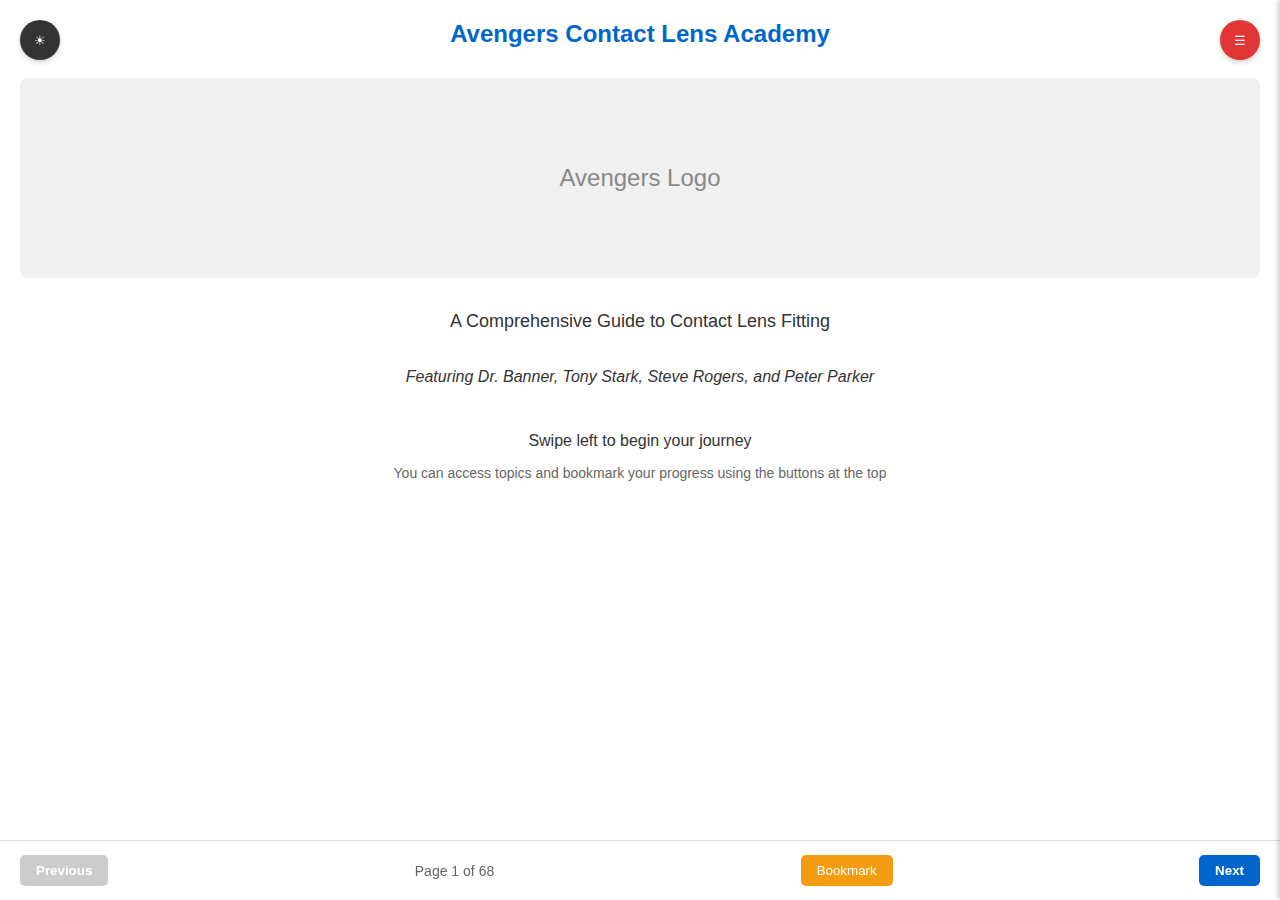
==== commit b1b514ae: "Update index.html" ====
--- a/index.html
+++ b/index.html
@@ -2395,47 +2395,59 @@
             <div class="page-content">
                 <h1>Practice Test: Questions 11-20</h1>
                 
-                <div style="display: flex; flex-direction: column; gap: 25px;">
-                    <div>
-                        <p><strong>11. A patient has a spectacle Rx of -4.50 -1.50 x 90. What is the power in the vertical meridian?</strong></p>
-                        <p>A) -4.50D</p>
-                        <p>B) -6.00D</p>
-                        <p>C) -3.00D</p>
-                        <p>D) -1.50D</p>
+                <form id="testForm3">
+                    <div style="display: flex; flex-direction: column; gap: 25px;">
+                        <div class="question-container">
+                            <p><strong>11. A patient has a spectacle Rx of -4.50 -1.50 x 90. What is the power in the vertical meridian?</strong></p>
+                            <div class="answer-options">
+                                <label><input type="radio" name="q11" value="A"> A) -4.50D</label>
+                                <label><input type="radio" name="q11" value="B"> B) -6.00D</label>
+                                <label><input type="radio" name="q11" value="C"> C) -3.00D</label>
+                                <label><input type="radio" name="q11" value="D"> D) -1.50D</label>
+                            </div>
+                        </div>
+                        
+                        <div class="question-container">
+                            <p><strong>12. Which of the following would be the LEAST appropriate contact lens option for a patient with 3.50D of with-the-rule corneal astigmatism?</strong></p>
+                            <div class="answer-options">
+                                <label><input type="radio" name="q12" value="A"> A) Spherical RGP</label>
+                                <label><input type="radio" name="q12" value="B"> B) Back-surface toric RGP</label>
+                                <label><input type="radio" name="q12" value="C"> C) Toric soft lens</label>
+                                <label><input type="radio" name="q12" value="D"> D) Hybrid lens</label>
+                            </div>
+                        </div>
+                        
+                        <div class="question-container">
+                            <p><strong>13. A patient with K readings of 42.00 @ 180 / 43.50 @ 90 is fit with an RGP lens that is 0.50D flatter than K. What SAM/FAP adjustment would be applied?</strong></p>
+                            <div class="answer-options">
+                                <label><input type="radio" name="q13" value="A"> A) Add -0.50D (SAM)</label>
+                                <label><input type="radio" name="q13" value="B"> B) Add +0.50D (FAP)</label>
+                                <label><input type="radio" name="q13" value="C"> C) Subtract 0.50D</label>
+                                <label><input type="radio" name="q13" value="D"> D) No adjustment needed</label>
+                            </div>
+                        </div>
+                        
+                        <div class="question-container">
+                            <p><strong>14. A patient's Rx is -3.00 +1.00 x 180. The minus cylinder form would be:</strong></p>
+                            <div class="answer-options">
+                                <label><input type="radio" name="q14" value="A"> A) -3.00 -1.00 x 90</label>
+                                <label><input type="radio" name="q14" value="B"> B) -2.00 -1.00 x 90</label>
+                                <label><input type="radio" name="q14" value="C"> C) -3.00 -1.00 x 180</label>
+                                <label><input type="radio" name="q14" value="D"> D) -2.00 -1.00 x 180</label>
+                            </div>
+                        </div>
+                        
+                        <div class="question-container">
+                            <p><strong>15. A soft lens appears centered but shows minimal movement with the blink. This suggests:</strong></p>
+                            <div class="answer-options">
+                                <label><input type="radio" name="q15" value="A"> A) The lens is too flat</label>
+                                <label><input type="radio" name="q15" value="B"> B) The lens is too steep</label>
+                                <label><input type="radio" name="q15" value="C"> C) The lens diameter is too small</label>
+                                <label><input type="radio" name="q15" value="D"> D) The lens power is incorrect</label>
+                            </div>
+                        </div>
                     </div>
-                    
-                    <div>
-                        <p><strong>12. Which of the following would be the LEAST appropriate contact lens option for a patient with 3.50D of with-the-rule corneal astigmatism?</strong></p>
-                        <p>A) Spherical RGP</p>
-                        <p>B) Back-surface toric RGP</p>
-                        <p>C) Toric soft lens</p>
-                        <p>D) Hybrid lens</p>
-                    </div>
-                    
-                    <div>
-                        <p><strong>13. A patient with K readings of 42.00 @ 180 / 43.50 @ 90 is fit with an RGP lens that is 0.50D flatter than K. What SAM/FAP adjustment would be applied?</strong></p>
-                        <p>A) Add -0.50D (SAM)</p>
-                        <p>B) Add +0.50D (FAP)</p>
-                        <p>C) Subtract 0.50D</p>
-                        <p>D) No adjustment needed</p>
-                    </div>
-                    
-                    <div>
-                        <p><strong>14. A patient's Rx is -3.00 +1.00 x 180. The minus cylinder form would be:</strong></p>
-                        <p>A) -3.00 -1.00 x 90</p>
-                        <p>B) -2.00 -1.00 x 90</p>
-                        <p>C) -3.00 -1.00 x 180</p>
-                        <p>D) -2.00 -1.00 x 180</p>
-                    </div>
-                    
-                    <div>
-                        <p><strong>15. A soft lens appears centered but shows minimal movement with the blink. This suggests:</strong></p>
-                        <p>A) The lens is too flat</p>
-                        <p>B) The lens is too steep</p>
-                        <p>C) The lens diameter is too small</p>
-                        <p>D) The lens power is incorrect</p>
-                    </div>
-                </div>
+                </form>
             </div>
         </div>
         
@@ -2444,47 +2456,59 @@
             <div class="page-content">
                 <h1>Practice Test: Questions 16-20</h1>
                 
-                <div style="display: flex; flex-direction: column; gap: 25px;">
-                    <div>
-                        <p><strong>16. Which of the following presbyopia corrections would provide the best depth perception?</strong></p>
-                        <p>A) Full monovision with 2.50D difference</p>
-                        <p>B) Modified monovision with multifocal in non-dominant eye</p>
-                        <p>C) Distance glasses with separate reading glasses</p>
-                        <p>D) Multifocal contact lenses in both eyes</p>
+                <form id="testForm4">
+                    <div style="display: flex; flex-direction: column; gap: 25px;">
+                        <div class="question-container">
+                            <p><strong>16. Which of the following presbyopia corrections would provide the best depth perception?</strong></p>
+                            <div class="answer-options">
+                                <label><input type="radio" name="q16" value="A"> A) Full monovision with 2.50D difference</label>
+                                <label><input type="radio" name="q16" value="B"> B) Modified monovision with multifocal in non-dominant eye</label>
+                                <label><input type="radio" name="q16" value="C"> C) Distance glasses with separate reading glasses</label>
+                                <label><input type="radio" name="q16" value="D"> D) Multifocal contact lenses in both eyes</label>
+                            </div>
+                        </div>
+                        
+                        <div class="question-container">
+                            <p><strong>17. A patient's spectacle Rx is +12.00 -2.00 x 45. Which meridian requires the most vertex compensation?</strong></p>
+                            <div class="answer-options">
+                                <label><input type="radio" name="q17" value="A"> A) +12.00D @ 135°</label>
+                                <label><input type="radio" name="q17" value="B"> B) +10.00D @ 45°</label>
+                                <label><input type="radio" name="q17" value="C"> C) +12.00D @ 45°</label>
+                                <label><input type="radio" name="q17" value="D"> D) +10.00D @ 135°</label>
+                            </div>
+                        </div>
+                        
+                        <div class="question-container">
+                            <p><strong>18. Which of the following is NOT a common stabilization method for toric soft lenses?</strong></p>
+                            <div class="answer-options">
+                                <label><input type="radio" name="q18" value="A"> A) Prism ballast</label>
+                                <label><input type="radio" name="q18" value="B"> B) Periballast</label>
+                                <label><input type="radio" name="q18" value="C"> C) Truncation</label>
+                                <label><input type="radio" name="q18" value="D"> D) Front-surface toricity</label>
+                            </div>
+                        </div>
+                        
+                        <div class="question-container">
+                            <p><strong>19. A patient with 1.25D of corneal astigmatism shows no cylinder in their refraction. This indicates:</strong></p>
+                            <div class="answer-options">
+                                <label><input type="radio" name="q19" value="A"> A) Measurement error</label>
+                                <label><input type="radio" name="q19" value="B"> B) Lenticular astigmatism compensating for corneal astigmatism</label>
+                                <label><input type="radio" name="q19" value="C"> C) Corneal irregularity</label>
+                                <label><input type="radio" name="q19" value="D"> D) The patient needs a toric lens</label>
+                            </div>
+                        </div>
+                        
+                        <div class="question-container">
+                            <p><strong>20. Which of the following contact lens options would be most appropriate for a patient with keratoconus?</strong></p>
+                            <div class="answer-options">
+                                <label><input type="radio" name="q20" value="A"> A) Spherical soft lens</label>
+                                <label><input type="radio" name="q20" value="B"> B) Toric soft lens</label>
+                                <label><input type="radio" name="q20" value="C"> C) Scleral lens</label>
+                                <label><input type="radio" name="q20" value="D"> D) Multifocal soft lens</label>
+                            </div>
+                        </div>
                     </div>
-                    
-                    <div>
-                        <p><strong>17. A patient's spectacle Rx is +12.00 -2.00 x 45. Which meridian requires the most vertex compensation?</strong></p>
-                        <p>A) +12.00D @ 135°</p>
-                        <p>B) +10.00D @ 45°</p>
-                        <p>C) +12.00D @ 45°</p>
-                        <p>D) +10.00D @ 135°</p>
-                    </div>
-                    
-                    <div>
-                        <p><strong>18. Which of the following is NOT a common stabilization method for toric soft lenses?</strong></p>
-                        <p>A) Prism ballast</p>
-                        <p>B) Periballast</p>
-                        <p>C) Truncation</p>
-                        <p>D) Front-surface toricity</p>
-                    </div>
-                    
-                    <div>
-                        <p><strong>19. A patient with 1.25D of corneal astigmatism shows no cylinder in their refraction. This indicates:</strong></p>
-                        <p>A) Measurement error</p>
-                        <p>B) Lenticular astigmatism compensating for corneal astigmatism</p>
-                        <p>C) Corneal irregularity</p>
-                        <p>D) The patient needs a toric lens</p>
-                    </div>
-                    
-                    <div>
-                        <p><strong>20. Which of the following contact lens options would be most appropriate for a patient with keratoconus?</strong></p>
-                        <p>A) Spherical soft lens</p>
-                        <p>B) Toric soft lens</p>
-                        <p>C) Scleral lens</p>
-                        <p>D) Multifocal soft lens</p>
-                    </div>
-                </div>
+                </form>
             </div>
         </div>
         
@@ -2493,47 +2517,59 @@
             <div class="page-content">
                 <h1>Practice Test: Questions 21-30</h1>
                 
-                <div style="display: flex; flex-direction: column; gap: 25px;">
-                    <div>
-                        <p><strong>21. A patient with spectacle Rx -6.50 -2.25 x 180 has K readings of 42.00 @ 180 / 45.00 @ 90. Which lens would be most appropriate?</strong></p>
-                        <p>A) Spherical soft lens</p>
-                        <p>B) Toric soft lens</p>
-                        <p>C) Spherical RGP</p>
-                        <p>D) Front-surface toric RGP</p>
+                <form id="testForm5">
+                    <div style="display: flex; flex-direction: column; gap: 25px;">
+                        <div class="question-container">
+                            <p><strong>21. A patient with spectacle Rx -6.50 -2.25 x 180 has K readings of 42.00 @ 180 / 45.00 @ 90. Which lens would be most appropriate?</strong></p>
+                            <div class="answer-options">
+                                <label><input type="radio" name="q21" value="A"> A) Spherical soft lens</label>
+                                <label><input type="radio" name="q21" value="B"> B) Toric soft lens</label>
+                                <label><input type="radio" name="q21" value="C"> C) Spherical RGP</label>
+                                <label><input type="radio" name="q21" value="D"> D) Front-surface toric RGP</label>
+                            </div>
+                        </div>
+                        
+                        <div class="question-container">
+                            <p><strong>22. A spectacle Rx of -9.00D would be approximately what power in a contact lens?</strong></p>
+                            <div class="answer-options">
+                                <label><input type="radio" name="q22" value="A"> A) -9.00D</label>
+                                <label><input type="radio" name="q22" value="B"> B) -8.50D</label>
+                                <label><input type="radio" name="q22" value="C"> C) -9.50D</label>
+                                <label><input type="radio" name="q22" value="D"> D) -8.00D</label>
+                            </div>
+                        </div>
+                        
+                        <div class="question-container">
+                            <p><strong>23. For a patient with against-the-rule astigmatism, which RGP fitting relationship is generally recommended?</strong></p>
+                            <div class="answer-options">
+                                <label><input type="radio" name="q23" value="A"> A) 0.50D flatter than K</label>
+                                <label><input type="radio" name="q23" value="B"> B) 0.50D steeper than K</label>
+                                <label><input type="radio" name="q23" value="C"> C) On K to 0.25D steeper</label>
+                                <label><input type="radio" name="q23" value="D"> D) 0.75D flatter than K</label>
+                            </div>
+                        </div>
+                        
+                        <div class="question-container">
+                            <p><strong>24. Which of the following would NOT be a typical sign of a too-flat soft lens fit?</strong></p>
+                            <div class="answer-options">
+                                <label><input type="radio" name="q24" value="A"> A) Excessive movement</label>
+                                <label><input type="radio" name="q24" value="B"> B) Inferior decentration</label>
+                                <label><input type="radio" name="q24" value="C"> C) Minimal movement with push-up test</label>
+                                <label><input type="radio" name="q24" value="D"> D) Edge awareness</label>
+                            </div>
+                        </div>
+                        
+                        <div class="question-container">
+                            <p><strong>25. A toric soft lens with axis 90° rotates 30° counterclockwise (to the right). What should the new axis be?</strong></p>
+                            <div class="answer-options">
+                                <label><input type="radio" name="q25" value="A"> A) 60°</label>
+                                <label><input type="radio" name="q25" value="B"> B) 120°</label>
+                                <label><input type="radio" name="q25" value="C"> C) 30°</label>
+                                <label><input type="radio" name="q25" value="D"> D) 150°</label>
+                            </div>
+                        </div>
                     </div>
-                    
-                    <div>
-                        <p><strong>22. A spectacle Rx of -9.00D would be approximately what power in a contact lens?</strong></p>
-                        <p>A) -9.00D</p>
-                        <p>B) -8.50D</p>
-                        <p>C) -9.50D</p>
-                        <p>D) -8.00D</p>
-                    </div>
-                    
-                    <div>
-                        <p><strong>23. For a patient with against-the-rule astigmatism, which RGP fitting relationship is generally recommended?</strong></p>
-                        <p>A) 0.50D flatter than K</p>
-                        <p>B) 0.50D steeper than K</p>
-                        <p>C) On K to 0.25D steeper</p>
-                        <p>D) 0.75D flatter than K</p>
-                    </div>
-                    
-                    <div>
-                        <p><strong>24. Which of the following would NOT be a typical sign of a too-flat soft lens fit?</strong></p>
-                        <p>A) Excessive movement</p>
-                        <p>B) Inferior decentration</p>
-                        <p>C) Minimal movement with push-up test</p>
-                        <p>D) Edge awareness</p>
-                    </div>
-                    
-                    <div>
-                        <p><strong>25. A toric soft lens with axis 90° rotates 30° counterclockwise (to the right). What should the new axis be?</strong></p>
-                        <p>A) 60°</p>
-                        <p>B) 120°</p>
-                        <p>C) 30°</p>
-                        <p>D) 150°</p>
-                    </div>
-                </div>
+                </form>
             </div>
         </div>
         
@@ -2542,47 +2578,59 @@
             <div class="page-content">
                 <h1>Practice Test: Questions 26-30</h1>
                 
-                <div style="display: flex; flex-direction: column; gap: 25px;">
-                    <div>
-                        <p><strong>26. What is the primary advantage of a scleral lens over a standard RGP?</strong></p>
-                        <p>A) Lower cost</p>
-                        <p>B) Easier insertion and removal</p>
-                        <p>C) Protection of the corneal surface with a fluid reservoir</p>
-                        <p>D) Higher oxygen permeability</p>
+                <form id="testForm6">
+                    <div style="display: flex; flex-direction: column; gap: 25px;">
+                        <div class="question-container">
+                            <p><strong>26. What is the primary advantage of a scleral lens over a standard RGP?</strong></p>
+                            <div class="answer-options">
+                                <label><input type="radio" name="q26" value="A"> A) Lower cost</label>
+                                <label><input type="radio" name="q26" value="B"> B) Easier insertion and removal</label>
+                                <label><input type="radio" name="q26" value="C"> C) Protection of the corneal surface with a fluid reservoir</label>
+                                <label><input type="radio" name="q26" value="D"> D) Higher oxygen permeability</label>
+                            </div>
+                        </div>
+                        
+                        <div class="question-container">
+                            <p><strong>27. A patient has K readings of 45.00 @ 90 / 42.00 @ 180 and a refraction of -3.00 -3.00 x 180. What's the relationship between corneal and refractive astigmatism?</strong></p>
+                            <div class="answer-options">
+                                <label><input type="radio" name="q27" value="A"> A) All astigmatism is corneal</label>
+                                <label><input type="radio" name="q27" value="B"> B) All astigmatism is lenticular</label>
+                                <label><input type="radio" name="q27" value="C"> C) Mixed astigmatism (corneal + lenticular)</label>
+                                <label><input type="radio" name="q27" value="D"> D) Corneal and refractive in opposite directions</label>
+                            </div>
+                        </div>
+                        
+                        <div class="question-container">
+                            <p><strong>28. When a lens moves from glasses to contacts, which of the following is TRUE?</strong></p>
+                            <div class="answer-options">
+                                <label><input type="radio" name="q28" value="A"> A) Minus lenses become more minus</label>
+                                <label><input type="radio" name="q28" value="B"> B) Plus lenses become less plus</label>
+                                <label><input type="radio" name="q28" value="C"> C) All lenses shift toward more plus power</label>
+                                <label><input type="radio" name="q28" value="D"> D) No power change occurs for lenses under 4D</label>
+                            </div>
+                        </div>
+                        
+                        <div class="question-container">
+                            <p><strong>29. A patient's over-refraction with their contact lenses shows -0.75 -0.50 x 90. What does the cylinder component suggest?</strong></p>
+                            <div class="answer-options">
+                                <label><input type="radio" name="q29" value="A"> A) The contact lens prescription needs more cylinder</label>
+                                <label><input type="radio" name="q29" value="B"> B) The contact lens is rotating from its ideal position</label>
+                                <label><input type="radio" name="q29" value="C"> C) There is residual internal astigmatism</label>
+                                <label><input type="radio" name="q29" value="D"> D) Any of the above could be true</label>
+                            </div>
+                        </div>
+                        
+                        <div class="question-container">
+                            <p><strong>30. Which of the following would be a typical first lens to try for early presbyopia (+1.00D add)?</strong></p>
+                            <div class="answer-options">
+                                <label><input type="radio" name="q30" value="A"> A) Center-distance multifocal in both eyes</label>
+                                <label><input type="radio" name="q30" value="B"> B) Monovision with 2.00D difference</label>
+                                <label><input type="radio" name="q30" value="C"> C) Center-near multifocal in both eyes</label>
+                                <label><input type="radio" name="q30" value="D"> D) Distance correction with reading glasses</label>
+                            </div>
+                        </div>
                     </div>
-                    
-                    <div>
-                        <p><strong>27. A patient has K readings of 45.00 @ 90 / 42.00 @ 180 and a refraction of -3.00 -3.00 x 180. What's the relationship between corneal and refractive astigmatism?</strong></p>
-                        <p>A) All astigmatism is corneal</p>
-                        <p>B) All astigmatism is lenticular</p>
-                        <p>C) Mixed astigmatism (corneal + lenticular)</p>
-                        <p>D) Corneal and refractive in opposite directions</p>
-                    </div>
-                    
-                    <div>
-                        <p><strong>28. When a lens moves from glasses to contacts, which of the following is TRUE?</strong></p>
-                        <p>A) Minus lenses become more minus</p>
-                        <p>B) Plus lenses become less plus</p>
-                        <p>C) All lenses shift toward more plus power</p>
-                        <p>D) No power change occurs for lenses under 4D</p>
-                    </div>
-                    
-                    <div>
-                        <p><strong>29. A patient's over-refraction with their contact lenses shows -0.75 -0.50 x 90. What does the cylinder component suggest?</strong></p>
-                        <p>A) The contact lens prescription needs more cylinder</p>
-                        <p>B) The contact lens is rotating from its ideal position</p>
-                        <p>C) There is residual internal astigmatism</p>
-                        <p>D) Any of the above could be true</p>
-                    </div>
-                    
-                    <div>
-                        <p><strong>30. Which of the following would be a typical first lens to try for early presbyopia (+1.00D add)?</strong></p>
-                        <p>A) Center-distance multifocal in both eyes</p>
-                        <p>B) Monovision with 2.00D difference</p>
-                        <p>C) Center-near multifocal in both eyes</p>
-                        <p>D) Distance correction with reading glasses</p>
-                    </div>
-                </div>
+                </form>
             </div>
         </div>
         
@@ -2591,47 +2639,59 @@
             <div class="page-content">
                 <h1>Practice Test: Questions 31-40</h1>
                 
-                <div style="display: flex; flex-direction: column; gap: 25px;">
-                    <div>
-                        <p><strong>31. Which prescription would require vertex compensation in BOTH meridians?</strong></p>
-                        <p>A) -3.75 -0.50 x 180</p>
-                        <p>B) -4.25 sphere</p>
-                        <p>C) -3.50 -1.00 x 90</p>
-                        <p>D) -2.50 -1.75 x 90</p>
+                <form id="testForm7">
+                    <div style="display: flex; flex-direction: column; gap: 25px;">
+                        <div class="question-container">
+                            <p><strong>31. Which prescription would require vertex compensation in BOTH meridians?</strong></p>
+                            <div class="answer-options">
+                                <label><input type="radio" name="q31" value="A"> A) -3.75 -0.50 x 180</label>
+                                <label><input type="radio" name="q31" value="B"> B) -4.25 sphere</label>
+                                <label><input type="radio" name="q31" value="C"> C) -3.50 -1.00 x 90</label>
+                                <label><input type="radio" name="q31" value="D"> D) -2.50 -1.75 x 90</label>
+                            </div>
+                        </div>
+                        
+                        <div class="question-container">
+                            <p><strong>32. A patient with spectacle Rx -5.00 -1.00 x 180 and K readings 43.00 @ 180 / 44.00 @ 90 is fit with an RGP 0.50D steeper than K. What is the final power?</strong></p>
+                            <div class="answer-options">
+                                <label><input type="radio" name="q32" value="A"> A) -5.00D</label>
+                                <label><input type="radio" name="q32" value="B"> B) -4.75D</label>
+                                <label><input type="radio" name="q32" value="C"> C) -5.25D</label>
+                                <label><input type="radio" name="q32" value="D"> D) -4.50D</label>
+                            </div>
+                        </div>
+                        
+                        <div class="question-container">
+                            <p><strong>33. What does "on K" fitting mean for an RGP lens?</strong></p>
+                            <div class="answer-options">
+                                <label><input type="radio" name="q33" value="A"> A) Base curve equals the flattest K</label>
+                                <label><input type="radio" name="q33" value="B"> B) Base curve equals the steepest K</label>
+                                <label><input type="radio" name="q33" value="C"> C) Base curve equals the average K</label>
+                                <label><input type="radio" name="q33" value="D"> D) Base curve is 0.50D flatter than K</label>
+                            </div>
+                        </div>
+                        
+                        <div class="question-container">
+                            <p><strong>34. For which of the following would a spherical RGP NOT be recommended?</strong></p>
+                            <div class="answer-options">
+                                <label><input type="radio" name="q34" value="A"> A) 1.50D WTR corneal astigmatism</label>
+                                <label><input type="radio" name="q34" value="B"> B) 1.75D ATR corneal astigmatism</label>
+                                <label><input type="radio" name="q34" value="C"> C) 2.25D internal astigmatism</label>
+                                <label><input type="radio" name="q34" value="D"> D) 1.25D corneal astigmatism with 0.50D internal</label>
+                            </div>
+                        </div>
+                        
+                        <div class="question-container">
+                            <p><strong>35. A patient with spectacle Rx -1.50 -0.75 x 45 has K readings 42.50 @ 180 / 43.25 @ 90. The best lens option would be:</strong></p>
+                            <div class="answer-options">
+                                <label><input type="radio" name="q35" value="A"> A) Spherical soft lens</label>
+                                <label><input type="radio" name="q35" value="B"> B) Toric soft lens</label>
+                                <label><input type="radio" name="q35" value="C"> C) Spherical RGP</label>
+                                <label><input type="radio" name="q35" value="D"> D) Either A or C would be appropriate</label>
+                            </div>
+                        </div>
                     </div>
-                    
-                    <div>
-                        <p><strong>32. A patient with spectacle Rx -5.00 -1.00 x 180 and K readings 43.00 @ 180 / 44.00 @ 90 is fit with an RGP 0.50D steeper than K. What is the final power?</strong></p>
-                        <p>A) -5.00D</p>
-                        <p>B) -4.75D</p>
-                        <p>C) -5.25D</p>
-                        <p>D) -4.50D</p>
-                    </div>
-                    
-                    <div>
-                        <p><strong>33. What does "on K" fitting mean for an RGP lens?</strong></p>
-                        <p>A) Base curve equals the flattest K</p>
-                        <p>B) Base curve equals the steepest K</p>
-                        <p>C) Base curve equals the average K</p>
-                        <p>D) Base curve is 0.50D flatter than K</p>
-                    </div>
-                    
-                    <div>
-                        <p><strong>34. For which of the following would a spherical RGP NOT be recommended?</strong></p>
-                        <p>A) 1.50D WTR corneal astigmatism</p>
-                        <p>B) 1.75D ATR corneal astigmatism</p>
-                        <p>C) 2.25D internal astigmatism</p>
-                        <p>D) 1.25D corneal astigmatism with 0.50D internal</p>
-                    </div>
-                    
-                    <div>
-                        <p><strong>35. A patient with spectacle Rx -1.50 -0.75 x 45 has K readings 42.50 @ 180 / 43.25 @ 90. The best lens option would be:</strong></p>
-                        <p>A) Spherical soft lens</p>
-                        <p>B) Toric soft lens</p>
-                        <p>C) Spherical RGP</p>
-                        <p>D) Either A or C would be appropriate</p>
-                    </div>
-                </div>
+                </form>
             </div>
         </div>
         
@@ -2640,47 +2700,59 @@
             <div class="page-content">
                 <h1>Practice Test: Questions 36-40</h1>
                 
-                <div style="display: flex; flex-direction: column; gap: 25px;">
-                    <div>
-                        <p><strong>36. Corneal topography shows 4.00D of irregular astigmatism. The best lens option would be:</strong></p>
-                        <p>A) Toric soft lens</p>
-                        <p>B) Back-surface toric RGP</p>
-                        <p>C) Bitoric RGP</p>
-                        <p>D) Scleral lens</p>
+                <form id="testForm8">
+                    <div style="display: flex; flex-direction: column; gap: 25px;">
+                        <div class="question-container">
+                            <p><strong>36. Corneal topography shows 4.00D of irregular astigmatism. The best lens option would be:</strong></p>
+                            <div class="answer-options">
+                                <label><input type="radio" name="q36" value="A"> A) Toric soft lens</label>
+                                <label><input type="radio" name="q36" value="B"> B) Back-surface toric RGP</label>
+                                <label><input type="radio" name="q36" value="C"> C) Bitoric RGP</label>
+                                <label><input type="radio" name="q36" value="D"> D) Scleral lens</label>
+                            </div>
+                        </div>
+                        
+                        <div class="question-container">
+                            <p><strong>37. A patient shows a central touch (dark spot) with peripheral pooling on fluorescein evaluation. This indicates:</strong></p>
+                            <div class="answer-options">
+                                <label><input type="radio" name="q37" value="A"> A) The lens is too steep</label>
+                                <label><input type="radio" name="q37" value="B"> B) The lens is too flat</label>
+                                <label><input type="radio" name="q37" value="C"> C) Perfect alignment</label>
+                                <label><input type="radio" name="q37" value="D"> D) The lens has a damaged surface</label>
+                            </div>
+                        </div>
+                        
+                        <div class="question-container">
+                            <p><strong>38. A toric soft lens rotates 45° from its intended axis. What happens to the cylindrical correction?</strong></p>
+                            <div class="answer-options">
+                                <label><input type="radio" name="q38" value="A"> A) It is reduced by approximately 25%</label>
+                                <label><input type="radio" name="q38" value="B"> B) It is reduced by approximately 50%</label>
+                                <label><input type="radio" name="q38" value="C"> C) It is reduced by approximately 75%</label>
+                                <label><input type="radio" name="q38" value="D"> D) It is completely neutralized (100% reduction)</label>
+                            </div>
+                        </div>
+                        
+                        <div class="question-container">
+                            <p><strong>39. Convert the following prescription to minus cylinder form: -2.00 +1.25 x 15</strong></p>
+                            <div class="answer-options">
+                                <label><input type="radio" name="q39" value="A"> A) -0.75 -1.25 x 105</label>
+                                <label><input type="radio" name="q39" value="B"> B) -2.00 -1.25 x 105</label>
+                                <label><input type="radio" name="q39" value="C"> C) -0.75 -1.25 x 15</label>
+                                <label><input type="radio" name="q39" value="D"> D) -3.25 -1.25 x 105</label>
+                            </div>
+                        </div>
+                        
+                        <div class="question-container">
+                            <p><strong>40. Which of the following is NOT a typical characteristic of a translating bifocal RGP design?</strong></p>
+                            <div class="answer-options">
+                                <label><input type="radio" name="q40" value="A"> A) Truncation at the inferior edge</label>
+                                <label><input type="radio" name="q40" value="B"> B) Prism ballast</label>
+                                <label><input type="radio" name="q40" value="C"> C) Distinct distance and near zones</label>
+                                <label><input type="radio" name="q40" value="D"> D) Aspheric back surface</label>
+                            </div>
+                        </div>
                     </div>
-                    
-                    <div>
-                        <p><strong>37. A patient shows a central touch (dark spot) with peripheral pooling on fluorescein evaluation. This indicates:</strong></p>
-                        <p>A) The lens is too steep</p>
-                        <p>B) The lens is too flat</p>
-                        <p>C) Perfect alignment</p>
-                        <p>D) The lens has a damaged surface</p>
-                    </div>
-                    
-                    <div>
-                        <p><strong>38. A toric soft lens rotates 45° from its intended axis. What happens to the cylindrical correction?</strong></p>
-                        <p>A) It is reduced by approximately 25%</p>
-                        <p>B) It is reduced by approximately 50%</p>
-                        <p>C) It is reduced by approximately 75%</p>
-                        <p>D) It is completely neutralized (100% reduction)</p>
-                    </div>
-                    
-                    <div>
-                        <p><strong>39. Convert the following prescription to minus cylinder form: -2.00 +1.25 x 15</strong></p>
-                        <p>A) -0.75 -1.25 x 105</p>
-                        <p>B) -2.00 -1.25 x 105</p>
-                        <p>C) -0.75 -1.25 x 15</p>
-                        <p>D) -3.25 -1.25 x 105</p>
-                    </div>
-                    
-                    <div>
-                        <p><strong>40. Which of the following is NOT a typical characteristic of a translating bifocal RGP design?</strong></p>
-                        <p>A) Truncation at the inferior edge</p>
-                        <p>B) Prism ballast</p>
-                        <p>C) Distinct distance and near zones</p>
-                        <p>D) Aspheric back surface</p>
-                    </div>
-                </div>
+                </form>
             </div>
         </div>
         
@@ -3438,75 +3510,8 @@
                         <p>Percentage: <span id="percentageDisplay">0</span>%</p>
                     </div>
                     
-                    <h3>Answer Key</h3>
-                    <div id="answerKey" style="margin-top: 20px;"></div>
-                    
                     <h3>Questions You Missed</h3>
                     <div id="missedQuestions" style="margin-top: 20px;"></div>
-                </div>
-            </div>
-        </div>
-        
-        <!-- Answer Key Page -->
-        <div class="page" id="page-58" data-topic="practice-test">
-            <div class="page-content">
-                <h1>Practice Test: Answer Key</h1>
-                
-                <div style="background-color: #f9f9f9; padding: 15px; border-radius: 8px; margin-bottom: 20px;">
-                    <h3 style="margin-top: 0;">How to Use These Answers:</h3>
-                    <p>Review each explanation carefully. Pay particular attention to the reasoning provided, as understanding the "why" is more important than memorizing the correct answer.</p>
-                </div>
-                
-                <div style="display: flex; flex-direction: column; gap: 15px;">
-                    <div>
-                        <p><strong>1. A) 2.00D with-the-rule</strong></p>
-                        <p>Corneal astigmatism = difference between steepest and flattest K readings = 45.00 - 43.00 = 2.00D. It's with-the-rule because the steepest meridian is at 90° (vertical).</p>
-                    </div>
-                    
-                    <div>
-                        <p><strong>2. B) -1.25 -2.75 x 120</strong></p>
-                        <p>To convert: Add cylinder to sphere: +1.50 + (-2.75) = -1.25. Change cylinder sign: -2.75 stays -2.75. Rotate axis 90°: 30° + 90° = 120°.</p>
-                    </div>
-                    
-                    <div>
-                        <p><strong>3. B) -7.00D</strong></p>
-                        <p>For high minus powers like -7.50D, vertex compensation reduces the minus power when moving to contact lenses. The approximate reduction is about 0.50D for powers in this range.</p>
-                    </div>
-                    
-                    <div>
-                        <p><strong>4. A) Add -0.75D</strong></p>
-                        <p>Following SAM (Steeper Add Minus), when fitting steeper than K, add minus power to the lens.</p>
-                    </div>
-                    
-                    <div>
-                        <p><strong>5. C) There is compensating internal astigmatism</strong></p>
-                        <p>When corneal astigmatism (2.50D) is greater than refractive astigmatism (1.00D) in the same direction, it indicates some internal astigmatism is compensating for (reducing) the total astigmatism.</p>
-                    </div>
-                    
-                    <div>
-                        <p><strong>6. C) 195°</strong></p>
-                        <p>Using LARS (Left Add, Right Subtract), if the lens rotates clockwise (to the left), we add to the axis. 180° + 15° = 195°.</p>
-                    </div>
-                    
-                    <div>
-                        <p><strong>7. D) Consider back-surface toric design</strong></p>
-                        <p>With 2.50D of with-the-rule corneal astigmatism, a spherical RGP could mask it, but a back-surface toric design would provide a more stable fit and better vision for this amount of astigmatism.</p>
-                    </div>
-                    
-                    <div>
-                        <p><strong>8. A) -3.75 -0.50 x 180</strong></p>
-                        <p>Vertex compensation is needed for powers ≥4.00D. The highest power in this prescription is -3.75D (sphere meridian) and -4.25D (cylinder meridian, -3.75 + -0.50). Options B, C, and D all have at least one meridian ≥4.00D.</p>
-                    </div>
-                    
-                    <div>
-                        <p><strong>9. A) Corneal astigmatism only</strong></p>
-                        <p>Spherical RGP lenses can mask corneal astigmatism (by creating a new front optical surface) but cannot correct lenticular astigmatism (inside the eye).</p>
-                    </div>
-                    
-                    <div>
-                        <p><strong>10. A) Steeper than 8.6mm</strong></p>
-                        <p>For base curves expressed in millimeters, smaller numbers indicate steeper curves (smaller radius of curvature). So 8.4mm is steeper than 8.6mm.</p>
-                    </div>
                 </div>
             </div>
         </div>
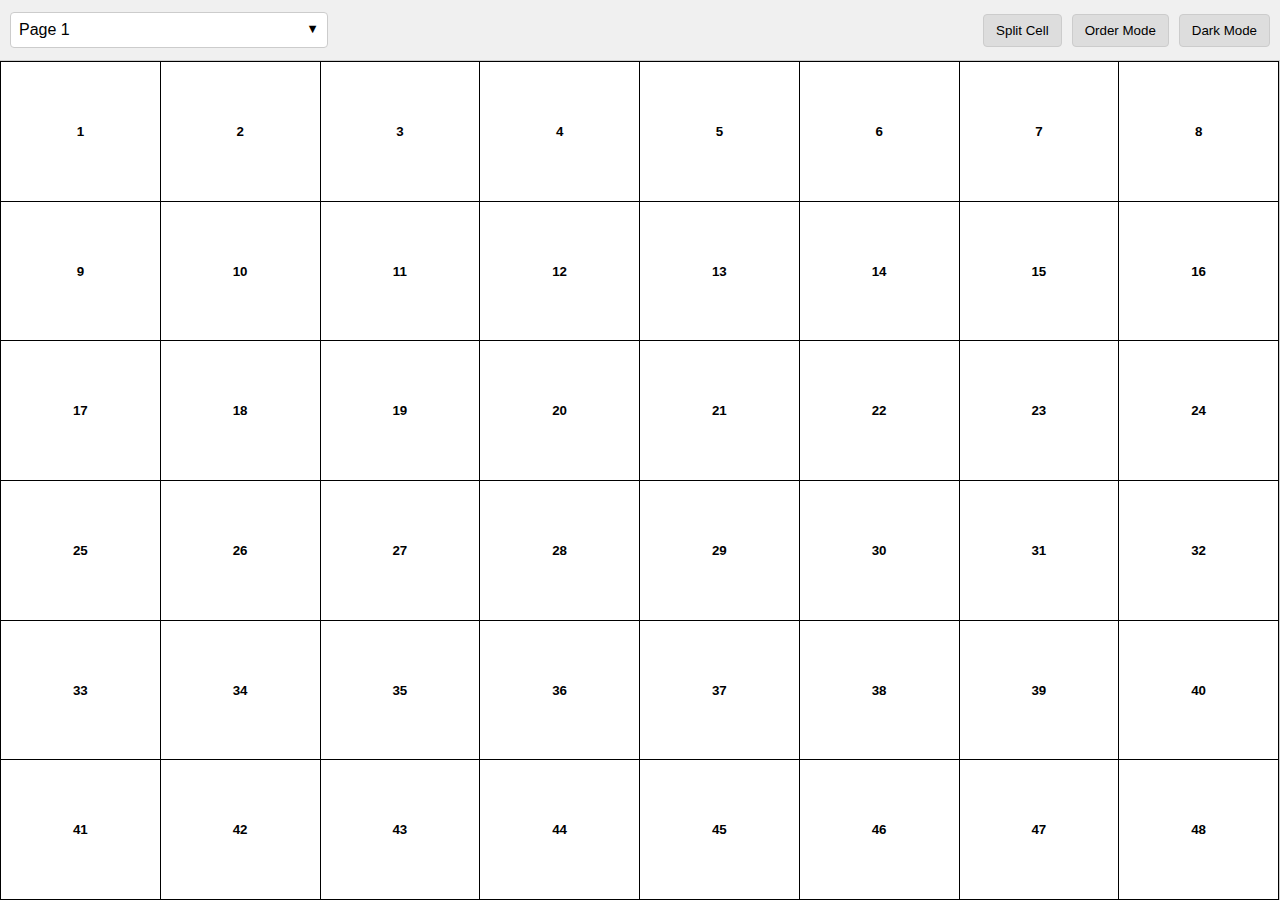
==== commit 32817e61: "Add files via upload" ====
--- a/index.html
+++ b/index.html
@@ -1,3851 +1,3037 @@
-<!DOCTYPE html>
-<html lang="en">
-<head>
-    <meta charset="UTF-8">
-    <meta name="viewport" content="width=device-width, initial-scale=1.0">
-    <title>Avengers Contact Lens Academy</title>
-    <style>
-        * {
-            margin: 0;
-            padding: 0;
-            box-sizing: border-box;
-        }
-        
-        body {
-            font-family: 'Arial', sans-serif;
-            overflow: hidden;
-            position: relative;
-            background-color: #f5f5f5;
-            color: #333;
-            touch-action: none; /* Prevent browser handling of swipes */
-        }
-        
-        #book-container {
-            width: 100vw;
-            height: 100vh;
-            overflow: hidden;
-            position: relative;
-        }
-        
-        .page {
-            width: 100%;
-            height: 100%;
-            position: absolute;
-            top: 0;
-            left: 0;
-            padding: 20px;
-            transform: translateX(100%);
-            transition: transform 0.5s ease;
-            background-color: #fff;
-            overflow-y: auto;
-            display: flex;
-            flex-direction: column;
-        }
-        
-        .page.active {
-            transform: translateX(0);
-        }
-        
-        .page-content {
-            flex: 1;
-            overflow-y: auto;
-            padding-bottom: 80px; /* Increased space for navigation */
-        }
-        
-        .navigation {
-            position: fixed;
-            bottom: 0;
-            left: 0;
-            width: 100%;
-            height: 60px;
-            background-color: rgba(255, 255, 255, 0.9);
-            display: flex;
-            justify-content: space-between;
-            align-items: center;
-            padding: 0 20px;
-            border-top: 1px solid #ddd;
-            z-index: 100;
-        }
-        
-        .nav-button {
-            background-color: #0066cc;
-            color: white;
-            border: none;
-            padding: 8px 16px;
-            border-radius: 5px;
-            cursor: pointer;
-            font-weight: bold;
-        }
-        
-        .nav-button:disabled {
-            background-color: #ccc;
-            cursor: not-allowed;
-        }
-        
-        .progress {
-            color: #666;
-            font-size: 14px;
-        }
-        
-        .bookmark-button {
-            background-color: #f39c12;
-            color: white;
-            border: none;
-            padding: 8px 16px;
-            border-radius: 5px;
-            cursor: pointer;
-        }
-        
-        .menu-button {
-            position: fixed;
-            top: 20px;
-            right: 20px;
-            z-index: 200;
-            background-color: #e23636;
-            color: white;
-            border: none;
-            width: 40px;
-            height: 40px;
-            border-radius: 50%;
-            display: flex;
-            justify-content: center;
-            align-items: center;
-            cursor: pointer;
-            box-shadow: 0 2px 5px rgba(0, 0, 0, 0.2);
-        }
-        
-        .topics-menu {
-            position: fixed;
-            top: 0;
-            right: -80%;
-            width: 80%;
-            height: 100%;
-            background-color: white;
-            z-index: 150;
-            transition: right 0.3s ease;
-            box-shadow: -2px 0 5px rgba(0, 0, 0, 0.2);
-            overflow-y: auto;
-            padding: 60px 20px 20px;
-        }
-        
-        .topics-menu.open {
-            right: 0;
-        }
-        
-        .topic-item {
-            padding: 12px;
-            border-bottom: 1px solid #eee;
-            cursor: pointer;
-        }
-        
-        .topic-item:hover {
-            background-color: #f5f5f5;
-        }
-        
-        .overlay {
-            position: fixed;
-            top: 0;
-            left: 0;
-            width: 100%;
-            height: 100%;
-            background-color: rgba(0, 0, 0, 0.5);
-            z-index: 140;
-            display: none;
-        }
-        
-        .overlay.open {
-            display: block;
-        }
-        
-        /* Content Styling */
-        h1 {
-            text-align: center;
-            color: #0066cc;
-            margin-bottom: 20px;
-            font-size: 24px;
-        }
-        
-        h2 {
-            color: #e23636;
-            margin-top: 15px;
-            margin-bottom: 10px;
-            font-size: 20px;
-        }
-        
-        h3 {
-            color: #f39c12;
-            margin-top: 15px;
-            margin-bottom: 10px;
-            font-size: 18px;
-        }
-        
-        p {
-            margin-bottom: 10px;
-            line-height: 1.5;
-        }
-        
-        .speaker {
-            font-weight: bold;
-            color: #0066cc;
-        }
-        
-        .stark, .tony, .ironman {
-            color: #f39c12;
-            font-weight: bold;
-        }
-        
-        .banner {
-            color: #006633;
-            font-weight: bold;
-        }
-        
-        .cap {
-            color: #0066cc;
-            font-weight: bold;
-        }
-        
-        .spiderman {
-            color: #e23636;
-            font-weight: bold;
-        }
-        
-        .thor {
-            color: #cc9900;
-            font-weight: bold;
-        }
-        
-        .dialogue {
-            margin-bottom: 15px;
-            border-left: 3px solid #eaeaea;
-            padding-left: 15px;
-        }
-        
-        .key-point, .clinical-pearl, .lab-note, .stark-note {
-            background-color: #f9f9f9;
-            border-left: 4px solid #0066cc;
-            padding: 15px;
-            margin: 15px 0;
-            border-radius: 4px;
-        }
-        
-        .key-point::before, .clinical-pearl::before {
-            content: "💡 Key Point: ";
-            font-weight: bold;
-            color: #0066cc;
-        }
-        
-        .lab-note::before {
-            content: "🧪 Lab Note: ";
-            font-weight: bold;
-            color: #006633;
-        }
-        
-        .stark-note::before {
-            content: "💡 Stark Innovation: ";
-            font-weight: bold;
-            color: #f39c12;
-        }
-        
-        .formula, .equation {
-            background-color: #f8f9fa;
-            border: 1px solid #ddd;
-            border-left: 4px solid #e23636;
-            padding: 15px;
-            margin: 15px 0;
-            font-family: 'Courier New', monospace;
-            border-radius: 4px;
-        }
-        
-        .warning, .error-warning {
-            background-color: #fff3cd;
-            border-left: 4px solid #ffc107;
-            padding: 15px;
-            margin: 15px 0;
-            border-radius: 4px;
-        }
-        
-        .warning::before, .error-warning::before {
-            content: "⚠️ Warning: ";
-            font-weight: bold;
-            color: #856404;
-        }
-        
-        .steps {
-            background-color: #f8f9fa;
-            padding: 15px;
-            border-radius: 4px;
-            margin: 15px 0;
-        }
-        
-        .step {
-            margin-bottom: 10px;
-            padding-left: 25px;
-            position: relative;
-        }
-        
-        .step::before {
-            content: "→";
-            position: absolute;
-            left: 0;
-            color: #e23636;
-            font-weight: bold;
-        }
-        
-        .highlight {
-            background-color: #fffacd;
-            padding: 2px 4px;
-            font-weight: bold;
-        }
-        
-        /* Theme switch */
-        .theme-switch {
-            position: fixed;
-            top: 20px;
-            left: 20px;
-            z-index: 200;
-            background-color: #333;
-            color: white;
-            border: none;
-            width: 40px;
-            height: 40px;
-            border-radius: 50%;
-            display: flex;
-            justify-content: center;
-            align-items: center;
-            cursor: pointer;
-            box-shadow: 0 2px 5px rgba(0, 0, 0, 0.2);
-        }
-        
-        /* Dark theme */
-        body.dark-theme {
-            background-color: #222;
-            color: #eee;
-        }
-        
-        body.dark-theme .page {
-            background-color: #333;
-        }
-        
-        body.dark-theme .navigation {
-            background-color: rgba(51, 51, 51, 0.9);
-            border-top: 1px solid #444;
-        }
-        
-        body.dark-theme .progress {
-            color: #ccc;
-        }
-        
-        body.dark-theme .topics-menu {
-            background-color: #333;
-        }
-        
-        body.dark-theme .topic-item {
-            border-bottom: 1px solid #444;
-        }
-        
-        body.dark-theme .topic-item:hover {
-            background-color: #444;
-        }
-        
-        body.dark-theme .key-point, 
-        body.dark-theme .clinical-pearl, 
-        body.dark-theme .lab-note, 
-        body.dark-theme .stark-note,
-        body.dark-theme .formula, 
-        body.dark-theme .equation {
-            background-color: #444;
-            border-color: #666;
-        }
-    </style>
-</head>
-<body>
-    <div id="book-container">
-        <!-- Cover Page -->
-        <div class="page active" id="page-1" data-topic="introduction">
-            <div class="page-content">
-                <h1>Avengers Contact Lens Academy</h1>
-                <div style="text-align: center; margin: 30px 0;">
-                    <div style="height: 200px; background-color: #f0f0f0; display: flex; align-items: center; justify-content: center; border-radius: 8px;">
-                        <span style="font-size: 24px; color: #888;">Avengers Logo</span>
-                    </div>
-                </div>
-                <p style="text-align: center; font-size: 18px; margin-bottom: 30px;">
-                    A Comprehensive Guide to Contact Lens Fitting
-                </p>
-                <p style="text-align: center; font-style: italic;">
-                    Featuring Dr. Banner, Tony Stark, Steve Rogers, and Peter Parker
-                </p>
-                <div style="text-align: center; margin-top: 40px;">
-                    <p>Swipe left to begin your journey</p>
-                    <p style="margin-top: 10px; font-size: 14px; color: #666;">
-                        You can access topics and bookmark your progress using the buttons at the top
-                    </p>
-                </div>
-            </div>
-        </div>
-        
-        <!-- Introduction Page -->
-        <div class="page" id="page-2" data-topic="introduction">
-            <div class="page-content">
-                <h1>How to Use This Guide</h1>
-                <p>Welcome to the Avengers Contact Lens Academy! This interactive guide combines the knowledge of Earth's mightiest heroes to help you master contact lens fitting principles.</p>
-                
-                <h2>Navigation Instructions</h2>
-                <ul style="margin-left: 20px; line-height: 1.6;">
-                    <li><strong>Swipe left/right</strong> to navigate between pages</li>
-                    <li>Use the <strong>Previous/Next</strong> buttons at the bottom</li>
-                    <li>Tap the <strong>menu icon</strong> (top right) to jump to specific topics</li>
-                    <li>Use the <strong>bookmark button</strong> to save your place</li>
-                    <li>Toggle <strong>light/dark mode</strong> with the button in the top left</li>
-                </ul>
-                
-                <h2>Topics Covered</h2>
-                <ul style="margin-left: 20px; line-height: 1.6;">
-                    <li>K Readings and Corneal Topography</li>
-                    <li>Vertex Distance Calculation</li>
-                    <li>SAM/FAP Principles</li>
-                    <li>Astigmatism Analysis</li>
-                    <li>Base Curve Selection</li>
-                    <li>Lens Rotation (LARS)</li>
-                    <li>Case Studies and Practice Problems</li>
-                </ul>
-                
-                <p style="margin-top: 20px;">Each section includes dialogues between Avengers characters, clinical pearls, formulas, and practice exercises to reinforce your learning.</p>
-                
-                <p style="margin-top: 20px; font-style: italic;">Swipe left to begin with K Readings, or use the menu to jump to your topic of interest.</p>
-            </div>
-        </div>
-        
-        <!-- K Readings Section -->
-        <div class="page" id="page-3" data-topic="k-readings">
-            <div class="page-content">
-                <h1>K Readings: The Basics</h1>
-                
-                <div class="dialogue">
-                    <p class="banner">Dr. Banner: The cornea is fascinating from a biomechanical perspective. It provides about 2/3 of the eye's focusing power - approximately 43 diopters.</p>
-                    
-                    <p class="stark">Tony Stark: So it's like the primary lens in a multi-lens system. Got it. What's with these K readings everyone keeps talking about?</p>
-                    
-                    <p class="banner">Dr. Banner: K readings measure the curvature of the cornea in different meridians. They're expressed either as diopters or millimeters of radius.</p>
-                </div>
-                
-                <div class="key-point">
-                    K readings show the flattest and steepest curvatures of the cornea, indicating if astigmatism is present. They are typically formatted as:
-                    <p style="text-align: center; margin-top: 10px;">
-                        <span class="highlight">43.00 @ 180 / 44.25 @ 90</span>
-                    </p>
-                </div>
-                
-                <p>The first number is the dioptric power, and the second is the axis or meridian. In the example above:</p>
-                <ul style="margin-left: 20px; line-height: 1.6;">
-                    <li>43.00 diopters at the 180° meridian (horizontal)</li>
-                    <li>44.25 diopters at the 90° meridian (vertical)</li>
-                    <li>Corneal astigmatism = 44.25 - 43.00 = 1.25 diopters</li>
-                </ul>
-            </div>
-        </div>
-        
-        <!-- K Readings - Continued -->
-        <div class="page" id="page-4" data-topic="k-readings">
-            <div class="page-content">
-                <h1>K Readings: Astigmatism Types</h1>
-                
-                <div class="dialogue">
-                    <p class="spiderman">Peter Parker: So if my cornea was perfectly spherical, like one of your repulsor spheres, the K readings would be the same all around?</p>
-                    
-                    <p class="ironman">Tony Stark: Exactly! If your cornea was perfectly spherical, you might see something like 43.50 at 90 and 43.50 at 180. Same power all around. No astigmatism.</p>
-                    
-                    <p class="spiderman">Peter Parker: But if there's a difference in the readings?</p>
-                    
-                    <p class="ironman">Tony Stark: That's astigmatism, kid. When one meridian is steeper than another.</p>
-                </div>
-                
-                <h3>Types of Corneal Astigmatism</h3>
-                <div style="overflow-x: auto; margin: 15px 0;">
-                    <table style="width: 100%; border-collapse: collapse; text-align: left;">
-                        <tr style="background-color: #f2f2f2;">
-                            <th style="padding: 8px; border: 1px solid #ddd;">Type</th>
-                            <th style="padding: 8px; border: 1px solid #ddd;">Steepest Meridian</th>
-                            <th style="padding: 8px; border: 1px solid #ddd;">Visualization</th>
-                        </tr>
-                        <tr>
-                            <td style="padding: 8px; border: 1px solid #ddd;">With-the-rule (WTR)</td>
-                            <td style="padding: 8px; border: 1px solid #ddd;">90° (±30°)</td>
-                            <td style="padding: 8px; border: 1px solid #ddd;">Football standing upright</td>
-                        </tr>
-                        <tr>
-                            <td style="padding: 8px; border: 1px solid #ddd;">Against-the-rule (ATR)</td>
-                            <td style="padding: 8px; border: 1px solid #ddd;">180° (±30°)</td>
-                            <td style="padding: 8px; border: 1px solid #ddd;">Football lying on its side</td>
-                        </tr>
-                        <tr>
-                            <td style="padding: 8px; border: 1px solid #ddd;">Oblique</td>
-                            <td style="padding: 8px; border: 1px solid #ddd;">31°-59° or 121°-149°</td>
-                            <td style="padding: 8px; border: 1px solid #ddd;">Football at an angle</td>
-                        </tr>
-                    </table>
-                </div>
-                
-                <div class="lab-note">
-                    When analyzing K readings, always remember:
-                    <ul style="margin-left: 20px; line-height: 1.6; margin-top: 10px;">
-                        <li>Steeper K reading = higher diopter value</li>
-                        <li>Corneal astigmatism = difference between steepest and flattest readings</li>
-                        <li>WTR astigmatism is most common in younger patients</li>
-                        <li>ATR becomes more common with age</li>
-                    </ul>
-                </div>
-            </div>
-        </div>
-        
-        <!-- Vertex Distance Section -->
-        <div class="page" id="page-5" data-topic="vertex-distance">
-            <div class="page-content">
-                <h1>Vertex Distance Fundamentals</h1>
-                
-                <div class="dialogue">
-                    <p class="stark">Tony Stark: Here's what I don't get. Why does the power change when we move from spectacles to contacts?</p>
-                    
-                    <p class="banner">Dr. Banner: It's an optical principle called vertex distance. When a lens moves relative to the eye, its effective power changes.</p>
-                    
-                    <p class="stark">Tony Stark: Like focusing a projector - same image, different size based on distance.</p>
-                </div>
-                
-                <div class="key-point">
-                    Vertex distance is the space between the cornea and the back of the lens. When you switch from glasses to contacts, this distance changes from typically 12mm to zero (lens on eye).
-                </div>
-                
-                <p>When a lens moves closer to the eye:</p>
-                <ul style="margin-left: 20px; line-height: 1.6;">
-                    <li>Minus lenses become less minus (more plus)</li>
-                    <li>Plus lenses become more plus</li>
-                </ul>
-                
-                <div class="formula">
-                    <strong>Vertex Distance Formula:</strong><br><br>
-                    F2 = F1 / (1 - d × F1)<br><br>
-                    Where:<br>
-                    F1 = Original power (spectacle)<br>
-                    F2 = New power (contact lens)<br>
-                    d = Change in distance in meters (typically 0.012m)
-                </div>
-            </div>
-        </div>
-        
-        <!-- Vertex Distance - Continued -->
-        <div class="page" id="page-6" data-topic="vertex-distance">
-            <div class="page-content">
-                <h1>Vertex Distance: Rules of Thumb</h1>
-                
-                <div class="dialogue">
-                    <p class="tony">Tony Stark: When a -10.00 diopter lens in glasses would be about a -9.00 diopter in contacts. The rule of thumb is a 10 diopter lens traveling 12mm gains about 1 diopter of strength.</p>
-                    
-                    <p class="cap">Steve Rogers: So for both minus and plus lenses, we move toward more plus power?</p>
-                    
-                    <p class="tony">Tony Stark: Exactly. For the NCLE, don't bother with the formula. Just remember your rules of thumb.</p>
-                </div>
-                
-                <div style="overflow-x: auto; margin: 15px 0;">
-                    <table style="width: 100%; border-collapse: collapse; text-align: left;">
-                        <tr style="background-color: #f2f2f2;">
-                            <th style="padding: 8px; border: 1px solid #ddd;">Spectacle Rx</th>
-                            <th style="padding: 8px; border: 1px solid #ddd;">Contact Lens Rx</th>
-                            <th style="padding: 8px; border: 1px solid #ddd;">Change</th>
-                        </tr>
-                        <tr>
-                            <td style="padding: 8px; border: 1px solid #ddd;">-4.00D</td>
-                            <td style="padding: 8px; border: 1px solid #ddd;">-3.75D</td>
-                            <td style="padding: 8px; border: 1px solid #ddd;">+0.25D</td>
-                        </tr>
-                        <tr>
-                            <td style="padding: 8px; border: 1px solid #ddd;">-6.00D</td>
-                            <td style="padding: 8px; border: 1px solid #ddd;">-5.75D</td>
-                            <td style="padding: 8px; border: 1px solid #ddd;">+0.25D</td>
-                        </tr>
-                        <tr>
-                            <td style="padding: 8px; border: 1px solid #ddd;">-8.00D</td>
-                            <td style="padding: 8px; border: 1px solid #ddd;">-7.50D</td>
-                            <td style="padding: 8px; border: 1px solid #ddd;">+0.50D</td>
-                        </tr>
-                        <tr>
-                            <td style="padding: 8px; border: 1px solid #ddd;">-10.00D</td>
-                            <td style="padding: 8px; border: 1px solid #ddd;">-9.00D</td>
-                            <td style="padding: 8px; border: 1px solid #ddd;">+1.00D</td>
-                        </tr>
-                        <tr>
-                            <td style="padding: 8px; border: 1px solid #ddd;">+4.00D</td>
-                            <td style="padding: 8px; border: 1px solid #ddd;">+4.25D</td>
-                            <td style="padding: 8px; border: 1px solid #ddd;">+0.25D</td>
-                        </tr>
-                        <tr>
-                            <td style="padding: 8px; border: 1px solid #ddd;">+6.00D</td>
-                            <td style="padding: 8px; border: 1px solid #ddd;">+6.50D</td>
-                            <td style="padding: 8px; border: 1px solid #ddd;">+0.50D</td>
-                        </tr>
-                    </table>
-                </div>
-                
-                <div class="error-warning">
-                    Don't just look at the sphere value when deciding if vertex compensation is needed. You must check the total power in both major meridians. For example, with an Rx of -3.00 -2.00 x 180, the power at 90° is -5.00D (-3.00 + -2.00), which exceeds 4.00D and requires compensation.
-                </div>
-            </div>
-        </div>
-        
-        <!-- SAM/FAP Principles -->
-        <div class="page" id="page-7" data-topic="sam-fap">
-            <div class="page-content">
-                <h1>SAM/FAP Principles</h1>
-                
-                <div class="dialogue">
-                    <p class="banner">Dr. Banner: Now let's talk about fitting rigid gas permeable (RGP) lenses. When we fit these lenses, we need to account for the tear lens that forms between the lens and cornea.</p>
-                    
-                    <p class="stark">Tony Stark: Right, because that tear layer acts like an additional lens in the system.</p>
-                    
-                    <p class="banner">Dr. Banner: ...we create a tear lens with optical power. This is where SAM and FAP come in.</p>
-                </div>
-                
-                <div class="steps">
-                    <div class="step"><span class="formula">SAM</span>: <span class="highlight">S</span>teeper <span class="highlight">A</span>dd <span class="highlight">M</span>inus</div>
-                    <div class="step"><span class="formula">FAP</span>: <span class="highlight">F</span>latter <span class="highlight">A</span>dd <span class="highlight">P</span>lus</div>
-                </div>
-                
-                <div class="dialogue">
-                    <p class="tony">Tony Stark: When we fit an RGP lens, we create a tear lens between the back of the contact lens and the cornea. This tear lens acts like a real lens with power.</p>
-                    
-                    <p class="cap">Steve Rogers: Like how my shield creates a shock wave when it bounces?</p>
-                    
-                    <p class="tony">Tony Stark: When we fit steeper than K, we create a plus tear lens. To neutralize it, we add minus power to the contact lens prescription. SAM: Steeper Add Minus.</p>
-                </div>
-            </div>
-        </div>
-        
-        <!-- SAM/FAP - Continued -->
-        <div class="page" id="page-8" data-topic="sam-fap">
-            <div class="page-content">
-                <h1>SAM/FAP Application</h1>
-                
-                <div class="stark-note">
-                    The SAM/FAP adjustment is always the last step in your calculation sequence, after you've done all other conversions and compensations. This adjustment ensures that the final optical system (cornea + tear lens + contact lens) has the correct net power.
-                </div>
-                
-                <div class="formula">
-                    <strong>SAM/FAP Application:</strong><br><br>
-                    If fitting 0.50D steeper than K:<br>
-                    Final power = Base power + (-0.50D)<br><br>
-                    
-                    If fitting 0.75D flatter than K:<br>
-                    Final power = Base power + (+0.75D)
-                </div>
-                
-                <div class="warning">
-                    A common error is applying SAM/FAP before vertex compensation. Always follow the proper sequence: convert to minus cylinder → compensate for vertex distance → analyze corneal/refractive astigmatism → apply SAM/FAP.
-                </div>
-                
-                <div class="dialogue">
-                    <p class="banner">Dr. Banner: So why would we choose to fit steeper or flatter than K?</p>
-                    
-                    <p class="stark">Tony Stark: Steeper fits provide more lens stability but less tear exchange. Flatter fits allow better tear exchange but might result in excessive lens movement. It's a balance - like calibrating thrust in my suits.</p>
-                </div>
-            </div>
-        </div>
-        
-        <!-- Astigmatism Analysis -->
-        <div class="page" id="page-9" data-topic="astigmatism">
-            <div class="page-content">
-                <h1>Astigmatism Analysis</h1>
-                
-                <div class="dialogue">
-                    <p class="thor">Thor: On Asgard, we study the storms in the sky. Here, we study the storms in the eye - astigmatism!</p>
-                    
-                    <p class="stark">Tony Stark: That's... actually not a terrible analogy.</p>
-                    
-                    <p class="thor">Thor: The K readings are like Heimdall's vision - they see the true shape of the cornea!</p>
-                </div>
-                
-                <h3>Corneal vs. Lenticular Astigmatism</h3>
-                
-                <p>There are two main sources of astigmatism:</p>
-                <ul style="margin-left: 20px; line-height: 1.6;">
-                    <li><strong>Corneal astigmatism:</strong> Irregularity in the corneal shape</li>
-                    <li><strong>Lenticular astigmatism:</strong> Irregularity in the crystalline lens</li>
-                </ul>
-                
-                <div class="clinical-pearl">
-                    RGP lenses can mask corneal astigmatism because they create a new refracting surface with the tear lens. They can correct up to 3.00D of with-the-rule and 2.00D of against-the-rule corneal astigmatism with a spherical lens.
-                </div>
-                
-                <div class="stark-note">
-                    RGP lenses can mask corneal astigmatism, but not lenticular (internal) astigmatism. This is why comparing K readings with refractive astigmatism is crucial for lens selection.
-                </div>
-            </div>
-        </div>
-        
-        <!-- Astigmatism - Continued -->
-        <div class="page" id="page-10" data-topic="astigmatism">
-            <div class="page-content">
-                <h1>Masking Astigmatism with RGPs</h1>
-                
-                <div style="overflow-x: auto; margin: 15px 0;">
-                    <table style="width: 100%; border-collapse: collapse; text-align: left;">
-                        <tr style="background-color: #f2f2f2;">
-                            <th style="padding: 8px; border: 1px solid #ddd;">Astigmatism Type</th>
-                            <th style="padding: 8px; border: 1px solid #ddd;">Maximum Maskable with Spherical RGP</th>
-                        </tr>
-                        <tr>
-                            <td style="padding: 8px; border: 1px solid #ddd;">With-the-rule</td>
-                            <td style="padding: 8px; border: 1px solid #ddd;">Up to 3.00D</td>
-                        </tr>
-                        <tr>
-                            <td style="padding: 8px; border: 1px solid #ddd;">Against-the-rule</td>
-                            <td style="padding: 8px; border: 1px solid #ddd;">Up to 2.00D</td>
-                        </tr>
-                        <tr>
-                            <td style="padding: 8px; border: 1px solid #ddd;">Oblique</td>
-                            <td style="padding: 8px; border: 1px solid #ddd;">Up to 2.00D</td>
-                        </tr>
-                        <tr>
-                            <td style="padding: 8px; border: 1px solid #ddd;">Lenticular (internal)</td>
-                            <td style="padding: 8px; border: 1px solid #ddd;">None (requires front toric design)</td>
-                        </tr>
-                    </table>
-                </div>
-                
-                <div class="dialogue">
-                    <p class="stark">Tony Stark: Last thing you need to know: RGP lenses can mask some corneal astigmatism, but soft lenses can't.</p>
-                    
-                    <p class="cap">Steve Rogers: So RGPs create a new optical surface with the tear film?</p>
-                    
-                    <p class="stark">Tony Stark: Exactly. They can mask up to 3.00D of with-the-rule and 2.00D of against-the-rule astigmatism. Like how my suit compensates for atmospheric pressure changes.</p>
-                    
-                    <p class="cap">Steve Rogers: But soft lenses just conform to the cornea, so they need toric designs to correct astigmatism.</p>
-                </div>
-                
-                <div class="error-warning">
-                    Be careful when the K readings show astigmatism but the refraction does not. This suggests compensating lenticular astigmatism. Using an RGP lens could actually INDUCE astigmatism in this case.
-                </div>
-            </div>
-        </div>
-        
-        <!-- Lens Rotation and LARS -->
-        <div class="page" id="page-11" data-topic="lens-rotation">
-            <div class="page-content">
-                <h1>Lens Rotation and LARS</h1>
-                
-                <div class="dialogue">
-                    <p class="spiderman">Peter Parker: Mr. Stark! These toric lenses you gave me keep rotating on my eye!</p>
-                    
-                    <p class="ironman">Tony Stark: Of course they do. You're constantly swinging and flipping around the city. We need to account for lens rotation.</p>
-                    
-                    <p class="spiderman">Peter Parker: How do we do that?</p>
-                    
-                    <p class="ironman">Tony Stark: We use the LARS rule: Left Add, Right Subtract.</p>
-                </div>
-                
-                <div class="key-point">
-                    <strong>LARS Rule:</strong><br>
-                    Left Add, Right Subtract<br><br>
-                    When looking at the eye through the slit lamp, if the lens marker has rotated to the left (clockwise), we add to the prescribed axis. If it's rotated to the right (counterclockwise), we subtract.
-                </div>
-                
-                <div class="dialogue">
-                    <p class="ironman">Tony Stark: For example, if your prescription is -3.00 -1.75 x180, and the lens rotates 20 degrees to the right (counterclockwise), we subtract 20 from 180 and prescribe -3.00 -1.75 x160.</p>
-                    
-                    <p class="spiderman">Peter Parker: And if it rotates to the left?</p>
-                    
-                    <p class="ironman">Tony Stark: Say it rotates 30 degrees clockwise, we add 30 to 180. But since we can't go beyond 180, we'd wrap around to axis 30.</p>
-                </div>
-            </div>
-        </div>
-        
-        <!-- Comprehensive Problem #1 -->
-        <div class="page" id="page-12" data-topic="case-studies">
-            <div class="page-content">
-                <h1>Comprehensive Problem #1</h1>
-                
-                <div style="background-color: #f9f9f9; padding: 15px; border-radius: 8px; margin-bottom: 20px;">
-                    <h3>Case Information:</h3>
-                    <p>A 45-year-old patient has the following information:</p>
-                    <ul style="margin-left: 20px; line-height: 1.6;">
-                        <li>Spectacle Rx (given in plus cylinder): -7.00 +2.50 x 30</li>
-                        <li>K readings: 41.75 @ 180 / 44.25 @ 90</li>
-                        <li>Vertex distance: 12mm</li>
-                    </ul>
-                    <p>You need to fit an RGP lens 0.50D flatter than K. What would be the best lens power for this patient?</p>
-                </div>
-                
-                <div class="dialogue">
-                    <p class="spiderman">Peter Parker: Let me solve this step by step:</p>
-                    
-                    <p>1. First, I need to convert to minus cylinder form:<br>
-                    Sphere: -7.00 + 2.50 = -4.50<br>
-                    Cylinder: -2.50<br>
-                    Axis: 30 + 90 = 120<br>
-                    Rx in minus form: -4.50 -2.50 x 120</p>
-                    
-                    <p>2. Next, check for vertex compensation:<br>
-                    Meridian 1: -4.50D (exceeds 4.00D)<br>
-                    Meridian 2: -7.00D (-4.50 + -2.50) (exceeds 4.00D)<br>
-                    Vertex compensation needed</p>
-                </div>
-            </div>
-        </div>
-        
-        <!-- Comprehensive Problem #1 - Continued -->
-        <div class="page" id="page-13" data-topic="case-studies">
-            <div class="page-content">
-                <h1>Comprehensive Problem #1 (continued)</h1>
-                
-                <div class="dialogue">
-                    <p class="spiderman">Peter Parker: Continuing with our solution:</p>
-                    
-                    <p>3. Apply vertex compensation:<br>
-                    For -4.50D: approximately -4.25D<br>
-                    For -7.00D: approximately -6.50D</p>
-                    
-                    <p>4. Analyze astigmatism:<br>
-                    Corneal astigmatism: 44.25 - 41.75 = 2.50D<br>
-                    Refractive astigmatism: 2.50D<br>
-                    All astigmatism is corneal<br>
-                    Astigmatism type: With-the-rule (steepest at 90°)</p>
-                    
-                    <p>5. Determine lens options:<br>
-                    With-the-rule astigmatism of 2.50D can be corrected with a spherical RGP<br>
-                    Base power: -4.25D (the less minus meridian after compensation)</p>
-                    
-                    <p>6. Apply FAP (Flatter Add Plus):<br>
-                    Final power = -4.25 + (+0.50) = -3.75D</p>
-                </div>
-                
-                <div class="ironman" style="margin-top: 20px;">
-                    Tony Stark: Great work, kid! But let's double-check our calculation. If we use the average of the two meridians instead:
-                    <p>(-4.25 + -6.50) ÷ 2 = -5.38D<br>
-                    Plus FAP adjustment (+0.50) = -4.88D</p>
-                    
-                    <p>Or if we use the spherical equivalent:<br>
-                    -4.50 + (-2.50 ÷ 2) = -5.75D<br>
-                    After vertex compensation: approximately -5.25D<br>
-                    Plus FAP adjustment (+0.50) = -4.75D</p>
-                    
-                    <p>The answer is likely closer to -5.00D. Remember, these are approximations!</p>
-                </div>
-            </div>
-        </div>
-        
-        <!-- Comprehensive Problem #2 -->
-        <div class="page" id="page-14" data-topic="case-studies">
-            <div class="page-content">
-                <h1>Comprehensive Problem #2</h1>
-                
-                <div style="background-color: #f9f9f9; padding: 15px; border-radius: 8px; margin-bottom: 20px;">
-                    <h3>Case Information:</h3>
-                    <p>A 35-year-old patient has the following information:</p>
-                    <ul style="margin-left: 20px; line-height: 1.6;">
-                        <li>Refraction: -4.50 -1.00 x 90</li>
-                        <li>K readings: 43.00 @ 180 / 44.00 @ 90</li>
-                    </ul>
-                    <p>If fitting an RGP lens 0.75D steeper than K, what would be the final lens power?</p>
-                </div>
-                
-                <div class="dialogue">
-                    <p class="cap">Steve Rogers: Let me work through this methodically:</p>
-                    
-                    <p>1. First, check for vertex compensation:<br>
-                    Horizontal: -4.50D (exceeds 4.00D)<br>
-                    Vertical: -5.50D (-4.50 + -1.00) (exceeds 4.00D)<br>
-                    Vertex compensation needed</p>
-                    
-                    <p>2. Approximate vertex compensation:<br>
-                    For -4.50D: approximately -4.25D<br>
-                    For -5.50D: approximately -5.25D</p>
-                    
-                    <p>3. Analyze astigmatism:<br>
-                    Corneal astigmatism: 44.00 - 43.00 = 1.00D<br>
-                    Refractive astigmatism: 1.00D<br>
-                    All astigmatism is corneal, so a spherical RGP can be used</p>
-                    
-                    <p>4. Apply SAM (Steeper Add Minus):<br>
-                    Final power = -4.25 + (-0.75) = -5.00D</p>
-                    
-                    <p><strong>Result: -5.00D spherical RGP</strong></p>
-                </div>
-            </div>
-        </div>
-        
-        <!-- Prescription Format Conversion -->
-        <div class="page" id="page-15" data-topic="prescription-conversion">
-            <div class="page-content">
-                <h1>Prescription Format Conversion</h1>
-                
-                <div class="dialogue">
-                    <p class="tony">Tony Stark: Now for prescriptions. We always work with minus cylinder form for contact lenses.</p>
-                    
-                    <p class="cap">Steve Rogers: But what if we get a prescription in plus cylinder?</p>
-                    
-                    <p class="tony">Tony Stark: Then we convert it. It's like... decrypting HYDRA codes.</p>
-                </div>
-                
-                <div class="formula">
-                    <strong>Plus to Minus Cylinder Conversion:</strong><br><br>
-                    Original Rx: -3.00 +1.50 x 45<br><br>
-                    Step 1: Add cylinder to sphere<br>
-                    -3.00 + (+1.50) = -1.50<br><br>
-                    Step 2: Change cylinder sign<br>
-                    +1.50 becomes -1.50<br><br>
-                    Step 3: Rotate axis 90°<br>
-                    45° + 90° = 135°<br><br>
-                    Result: -1.50 -1.50 x 135
-                </div>
-                
-                <div class="error-warning">
-                    A common error is forgetting to rotate the axis. Remember, when converting from plus to minus cylinder, you MUST rotate the axis by 90 degrees. If this puts you over 180, subtract 180 to get the correct axis.
-                </div>
-                
-                <div class="clinical-pearl">
-                    To quickly verify your conversion, check that the sum of spherical power and cylindrical power remains the same in both formats. For example, -3.00 + 1.50 = -1.50 in the original, and -1.50 + (-1.50) = -3.00 in the converted format.
-                </div>
-            </div>
-        </div>
-        
-        <!-- Decision Tree and Process Flow -->
-        <div class="page" id="page-16" data-topic="process-flow">
-            <div class="page-content">
-                <h1>Decision Tree & Process Flow</h1>
-                
-                <div class="dialogue">
-                    <p class="banner">Bruce Banner: Today we're going to use a scientific approach to contact lens fitting. I find that organizing the process into a decision tree helps prevent... incidents.</p>
-                    
-                    <p class="stark">Tony Stark: By incidents, he means turning into a giant green rage monster when a contact lens calculation goes wrong.</p>
-                </div>
-                
-                <div class="steps">
-                    <div class="step">Check if prescription is in minus cylinder form</div>
-                    <div class="step">Verify if vertex distance compensation is needed (≥4.00D)</div>
-                    <div class="step">Compare K readings with refractive astigmatism</div>
-                    <div class="step">Determine lens type based on astigmatism source</div>
-                    <div class="step">Apply SAM/FAP principle if fitting steeper/flatter than K</div>
-                </div>
-                
-                <h3>Lens Selection Guidelines</h3>
-                <ul style="margin-left: 20px; line-height: 1.6;">
-                    <li>For spherical corneas (astigmatism < 0.75D): Fit on K to 0.50D flatter</li>
-                    <li>For with-the-rule astigmatism (0.75D - 2.00D): Fit 0.25D flatter than flat K</li>
-                    <li>For with-the-rule astigmatism (> 2.00D): Consider toric back surface design</li>
-                    <li>For against-the-rule astigmatism: Fit on K to 0.25D steeper</li>
-                </ul>
-                
-                <div class="lab-note">
-                    The SAM/FAP adjustment is always the last step in your calculation sequence, after you've done all other conversions and compensations. This adjustment ensures that the final optical system (cornea + tear lens + contact lens) has the correct net power.
-                </div>
-            </div>
-        </div>
-        
-        <!-- Final Review and Summary -->
-        <div class="page" id="page-17" data-topic="summary">
-            <div class="page-content">
-                <h1>Final Review & Summary</h1>
-                
-                <div class="dialogue">
-                    <p class="tony">Tony Stark: So, to recap our contact lens fitting protocol:</p>
-                </div>
-                
-                <h3>1. K Readings</h3>
-                <ul style="margin-left: 20px; line-height: 1.6;">
-                    <li>Measure corneal curvature in different meridians</li>
-                    <li>Calculate corneal astigmatism as the difference between readings</li>
-                    <li>Identify astigmatism type (WTR, ATR, or oblique)</li>
-                </ul>
-                
-                <h3>2. Vertex Distance</h3>
-                <ul style="margin-left: 20px; line-height: 1.6;">
-                    <li>Compensate prescriptions ≥4.00D</li>
-                    <li>All lenses move toward more plus power when on the eye</li>
-                    <li>Check both major meridians in astigmatic prescriptions</li>
-                </ul>
-                
-                <h3>3. SAM/FAP Principles</h3>
-                <ul style="margin-left: 20px; line-height: 1.6;">
-                    <li>Steeper Add Minus (SAM)</li>
-                    <li>Flatter Add Plus (FAP)</li>
-                    <li>Apply as the final step after all other calculations</li>
-                </ul>
-                
-                <h3>4. Astigmatism Management</h3>
-                <ul style="margin-left: 20px; line-height: 1.6;">
-                    <li>RGPs can mask corneal but not lenticular astigmatism</li>
-                    <li>Soft lenses conform to the cornea and require toric designs</li>
-                    <li>Use LARS rule for rotated toric lenses</li>
-                </ul>
-                
-                <div style="text-align: center; margin-top: 30px; font-style: italic;">
-                    <p>"Remember these formulas like Captain America remembers his shield-throwing angles."</p>
-                    <p>- Tony Stark</p>
-                </div>
-            </div>
-        </div>
-        
-        <!-- K Readings - Additional Details -->
-        <div class="page" id="page-18" data-topic="k-readings">
-            <div class="page-content">
-                <h1>K Readings: Measurement Technologies</h1>
-                
-                <div class="dialogue">
-                    <p class="stark">Tony Stark: We have multiple ways to measure K readings, from manual keratometry to advanced digital corneal topography.</p>
-                    
-                    <p class="banner">Dr. Banner: That's right. Manual keratometry measures only four points on the cornea, while corneal topography maps thousands of points.</p>
-                    
-                    <p class="stark">Tony Stark: Think of manual keratometry as standard definition TV, and corneal topography as 8K Ultra HD!</p>
-                </div>
-                
-                <h3>Keratometry Technologies</h3>
-                <ul style="margin-left: 20px; line-height: 1.6;">
-                    <li><strong>Manual Keratometry:</strong> Uses reflection of light off the cornea at 4 points</li>
-                    <li><strong>Automated Keratometry:</strong> Computer-assisted version of manual technique</li>
-                    <li><strong>Corneal Topography:</strong> Maps thousands of data points across the entire cornea</li>
-                    <li><strong>Scheimpflug Imaging:</strong> Creates 3D models of the anterior segment</li>
-                    <li><strong>OCT (Optical Coherence Tomography):</strong> Cross-sectional imaging of corneal layers</li>
-                </ul>
-                
-                <div class="clinical-pearl">
-                    Corneal topography is essential for detecting irregular astigmatism and conditions like keratoconus that might not be visible with standard keratometry. Always compare topography maps with K readings when evaluating complex cases.
-                </div>
-                
-                <div class="stark-note">
-                    When working with high-tech systems like these, remember that they're only as good as their calibration. Even Stark Industries tech needs regular maintenance and verification.
-                </div>
-            </div>
-        </div>
-        
-        <!-- K Readings - Additional Case Info -->
-        <div class="page" id="page-19" data-topic="k-readings">
-            <div class="page-content">
-                <h1>K Readings: Practical Application</h1>
-                
-                <div class="dialogue">
-                    <p class="spiderman">Peter Parker: So how do we apply these K readings in the real world, Mr. Stark?</p>
-                    
-                    <p class="ironman">Tony Stark: Good question, kid. Let's talk about how these readings affect our lens choices.</p>
-                </div>
-                
-                <h3>Interpreting K Values</h3>
-                <div style="overflow-x: auto; margin: 15px 0;">
-                    <table style="width: 100%; border-collapse: collapse; text-align: left;">
-                        <tr style="background-color: #f2f2f2;">
-                            <th style="padding: 8px; border: 1px solid #ddd;">K Reading Range</th>
-                            <th style="padding: 8px; border: 1px solid #ddd;">Clinical Interpretation</th>
-                            <th style="padding: 8px; border: 1px solid #ddd;">Lens Fitting Considerations</th>
-                        </tr>
-                        <tr>
-                            <td style="padding: 8px; border: 1px solid #ddd;">Less than 41.00D</td>
-                            <td style="padding: 8px; border: 1px solid #ddd;">Flat cornea</td>
-                            <td style="padding: 8px; border: 1px solid #ddd;">May need larger diameter lens for stability</td>
-                        </tr>
-                        <tr>
-                            <td style="padding: 8px; border: 1px solid #ddd;">41.00D - 45.00D</td>
-                            <td style="padding: 8px; border: 1px solid #ddd;">Average cornea</td>
-                            <td style="padding: 8px; border: 1px solid #ddd;">Standard fitting parameters usually work well</td>
-                        </tr>
-                        <tr>
-                            <td style="padding: 8px; border: 1px solid #ddd;">45.00D - 47.00D</td>
-                            <td style="padding: 8px; border: 1px solid #ddd;">Steep cornea</td>
-                            <td style="padding: 8px; border: 1px solid #ddd;">May need steeper base curve, smaller diameter</td>
-                        </tr>
-                        <tr>
-                            <td style="padding: 8px; border: 1px solid #ddd;">Greater than 47.00D</td>
-                            <td style="padding: 8px; border: 1px solid #ddd;">Very steep (suspect keratoconus)</td>
-                            <td style="padding: 8px; border: 1px solid #ddd;">Specialty lenses may be required</td>
-                        </tr>
-                    </table>
-                </div>
-                
-                <div class="exercise" style="background-color: #e3f2fd; padding: 15px; border-radius: 8px; margin-top: 20px;">
-                    <p><strong>Quick Exercise:</strong> A patient has K readings of 40.50 @ 180 / 41.25 @ 90. How would you describe this cornea, and what fitting considerations would you make?</p>
-                    
-                    <div style="margin-top: 15px; font-style: italic;">
-                        <p>Answer: This patient has a flat cornea (below 41.00D in the horizontal meridian) with mild with-the-rule astigmatism (0.75D). Consider a slightly larger diameter lens for better centration and stability.</p>
-                    </div>
-                </div>
-            </div>
-        </div>
-        
-        <!-- Vertex Distance - Advanced Topics -->
-        <div class="page" id="page-20" data-topic="vertex-distance">
-            <div class="page-content">
-                <h1>Vertex Distance: Advanced Considerations</h1>
-                
-                <div class="dialogue">
-                    <p class="banner">Dr. Banner: There are some special cases where vertex distance becomes particularly critical.</p>
-                    
-                    <p class="stark">Tony Stark: Like when working with children or high-power aphakic prescriptions.</p>
-                    
-                    <p class="banner">Dr. Banner: Exactly. The smaller facial features of children mean their glasses often sit closer to the eye than the standard 12mm.</p>
-                </div>
-                
-                <div class="key-point">
-                    For every 1mm change in vertex distance, a high-powered lens (±10.00D) changes by approximately 0.1D in power. This effect increases exponentially as power increases.
-                </div>
-                
-                <h3>Special Considerations</h3>
-                <ul style="margin-left: 20px; line-height: 1.6;">
-                    <li><strong>Children:</strong> Often have vertex distances of 8-10mm instead of the standard 12mm</li>
-                    <li><strong>Aphakia:</strong> High plus powers (+10.00D to +16.00D) require precise vertex measurements</li>
-                    <li><strong>High Myopia:</strong> Powers beyond -10.00D can change by over 1.00D with normal vertex variations</li>
-                    <li><strong>Sports Eyewear:</strong> Often fits closer to the face than standard frames</li>
-                </ul>
-                
-                <div class="formula">
-                    <strong>Practical Method for High Powers:</strong><br><br>
-                    For powers over ±10.00D, measure actual vertex distance rather than assuming 12mm<br><br>
-                    For powers over ±15.00D, even 1-2mm differences can significantly impact vision
-                </div>
-            </div>
-        </div>
-        
-        <!-- Vertex Distance - Compound Example -->
-        <div class="page" id="page-21" data-topic="vertex-distance">
-            <div class="page-content">
-                <h1>Vertex Distance: Complex Case Study</h1>
-                
-                <div style="background-color: #f9f9f9; padding: 15px; border-radius: 8px; margin-bottom: 20px;">
-                    <h3>Case Study:</h3>
-                    <p>A 60-year-old aphakic patient has the following spectacle prescription:</p>
-                    <p><strong>OD: +12.00 -2.50 x 45 (measured at 14mm vertex)</strong></p>
-                    <p><strong>OS: +11.50 -2.00 x 135 (measured at 14mm vertex)</strong></p>
-                    <p>The patient wants to try contact lenses. Calculate the appropriate powers.</p>
-                </div>
-                
-                <div class="dialogue">
-                    <p class="stark">Tony Stark: Let's tackle this systematically.</p>
-                    
-                    <p>Right Eye (OD):<br>
-                    Step 1: Identify the meridians<br>
-                    Meridian at 45°: +12.00D<br>
-                    Meridian at 135°: +9.50D (+12.00 - 2.50)</p>
-                    
-                    <p>Step 2: Apply vertex compensation for 14mm vertex<br>
-                    For +12.00D: approximately +13.50D (greater effect due to longer vertex)<br>
-                    For +9.50D: approximately +10.50D</p>
-                    
-                    <p>Step 3: Reconstruct the prescription<br>
-                    Sphere: +13.50D<br>
-                    Cylinder: -3.00D (the difference between meridians)<br>
-                    Axis: 45° (unchanged)</p>
-                    
-                    <p><strong>Final OD contact lens Rx: +13.50 -3.00 x 45</strong></p>
-                </div>
-            </div>
-        </div>
-        
-        <!-- Vertex Distance - Complex Case Continued -->
-        <div class="page" id="page-22" data-topic="vertex-distance">
-            <div class="page-content">
-                <h1>Vertex Distance: Complex Case Study (continued)</h1>
-                
-                <div class="dialogue">
-                    <p class="stark">Tony Stark: Now for the left eye.</p>
-                    
-                    <p>Left Eye (OS):<br>
-                    Step 1: Identify the meridians<br>
-                    Meridian at 135°: +11.50D<br>
-                    Meridian at 45°: +9.50D (+11.50 - 2.00)</p>
-                    
-                    <p>Step 2: Apply vertex compensation for 14mm vertex<br>
-                    For +11.50D: approximately +12.75D<br>
-                    For +9.50D: approximately +10.50D</p>
-                    
-                    <p>Step 3: Reconstruct the prescription<br>
-                    Sphere: +12.75D<br>
-                    Cylinder: -2.25D (the difference between meridians)<br>
-                    Axis: 135° (unchanged)</p>
-                    
-                    <p><strong>Final OS contact lens Rx: +12.75 -2.25 x 135</strong></p>
-                </div>
-                
-                <div class="stark-note">
-                    Notice how the cylinder power increased slightly in both eyes after compensation. This is common with high-power prescriptions. When plus powered lenses move closer to the eye, their effective power increases, and this effect can be different across different meridians.
-                </div>
-                
-                <div class="warning">
-                    With high-powered aphakic prescriptions like these, even small changes in vertex distance can significantly impact vision. Always measure vertex distance precisely and verify the fit and vision with trial lenses before finalizing the prescription.
-                </div>
-            </div>
-        </div>
-        
-        <!-- SAM/FAP - Additional Examples -->
-        <div class="page" id="page-23" data-topic="sam-fap">
-            <div class="page-content">
-                <h1>SAM/FAP: Vision Through Tears</h1>
-                
-                <div class="dialogue">
-                    <p class="thor">Thor: The tear lens is like the rainbow bridge Bifrost - it connects two worlds but has power of its own!</p>
-                    
-                    <p class="stark">Tony Stark: That's... actually a decent analogy, Point Break. The tear lens is the fluid layer between the back surface of the RGP lens and the front surface of the cornea.</p>
-                    
-                    <p class="thor">Thor: And this tear lens has optical powers?</p>
-                    
-                    <p class="stark">Tony Stark: Exactly. Depending on its shape, it can be plus-powered or minus-powered.</p>
-                </div>
-                
-                <h3>The Physics of Tear Lenses</h3>
-                
-                <div style="display: flex; flex-direction: column; gap: 20px; margin: 20px 0;">
-                    <div style="background-color: #f5f5f5; padding: 15px; border-radius: 8px;">
-                        <h4 style="margin-top: 0;">Steeper Than K Fitting</h4>
-                        <p>When an RGP is fitted steeper than K, the back surface of the lens has a smaller radius of curvature than the cornea. This creates a tear lens with:</p>
-                        <ul style="margin-left: 20px;">
-                            <li>Converging (plus) power</li>
-                            <li>Thicker in the center than at the edges</li>
-                            <li>Requires <strong>minus</strong> power to be added to the contact lens to compensate (SAM)</li>
-                        </ul>
-                    </div>
-                    
-                    <div style="background-color: #f5f5f5; padding: 15px; border-radius: 8px;">
-                        <h4 style="margin-top: 0;">Flatter Than K Fitting</h4>
-                        <p>When an RGP is fitted flatter than K, the back surface of the lens has a larger radius of curvature than the cornea. This creates a tear lens with:</p>
-                        <ul style="margin-left: 20px;">
-                            <li>Diverging (minus) power</li>
-                            <li>Thinner in the center than at the edges</li>
-                            <li>Requires <strong>plus</strong> power to be added to the contact lens to compensate (FAP)</li>
-                        </ul>
-                    </div>
-                </div>
-            </div>
-        </div>
-        
-        <!-- SAM/FAP - Calculation Methods -->
-        <div class="page" id="page-24" data-topic="sam-fap">
-            <div class="page-content">
-                <h1>SAM/FAP: Calculation Methods</h1>
-                
-                <div class="dialogue">
-                    <p class="cap">Steve Rogers: Is there a formula for calculating exactly how much power we need to add or subtract?</p>
-                    
-                    <p class="stark">Tony Stark: Of course there is, Cap. But most practitioners use the "one-to-one" rule for simplicity.</p>
-                    
-                    <p class="banner">Dr. Banner: The one-to-one rule means if you fit 0.50D steeper than K, you add -0.50D to the lens power. If you fit 0.75D flatter than K, you add +0.75D.</p>
-                </div>
-                
-                <div class="formula">
-                    <strong>Tear Lens Power Formula (Exact Method):</strong><br><br>
-                    P<sub>tear</sub> = (n - 1) × (1/R<sub>cornea</sub> - 1/R<sub>lens</sub>)<br><br>
-                    Where:<br>
-                    P<sub>tear</sub> = Tear lens power<br>
-                    n = Refractive index of tears (approximately 1.336)<br>
-                    R<sub>cornea</sub> = Radius of corneal curvature in meters<br>
-                    R<sub>lens</sub> = Radius of lens back surface in meters
-                </div>
-                
-                <div class="clinical-pearl">
-                    For most clinical purposes, the one-to-one rule is sufficiently accurate. The exact formula is primarily used in research settings or extreme cases where precision is critical.
-                </div>
-                
-                <div class="exercise" style="background-color: #e3f2fd; padding: 15px; border-radius: 8px; margin-top: 20px;">
-                    <p><strong>Quick Exercise:</strong> If fitting 0.75D steeper than K on a cornea with K readings of 43.00D, and the patient's spherical power is -3.00D, what would be the final lens power?</p>
-                    
-                    <div style="margin-top: 15px; font-style: italic;">
-                        <p>Answer: Using SAM (Steeper Add Minus), we add -0.75D to -3.00D, resulting in a final power of -3.75D.</p>
-                    </div>
-                </div>
-            </div>
-        </div>
-        
-        <!-- SAM/FAP - Clinical Applications -->
-        <div class="page" id="page-25" data-topic="sam-fap">
-            <div class="page-content">
-                <h1>SAM/FAP: Clinical Applications</h1>
-                
-                <div class="dialogue">
-                    <p class="cap">Steve Rogers: When would we choose to fit steeper or flatter than K in practice?</p>
-                    
-                    <p class="banner">Dr. Banner: There are several clinical scenarios where we might make that choice.</p>
-                </div>
-                
-                <h3>When to Fit Steeper Than K</h3>
-                <ul style="margin-left: 20px; line-height: 1.6;">
-                    <li><strong>Loose fitting lenses:</strong> When lens shows excessive movement or edge lift</li>
-                    <li><strong>Flat corneas:</strong> When K readings are below 41.00D</li>
-                    <li><strong>Against-the-rule astigmatism:</strong> Often benefits from slight steepening</li>
-                    <li><strong>High Rx:</strong> High minus powers often center better with steeper fits</li>
-                    <li><strong>Poor tear quality:</strong> Steeper fits create better tear reservoirs</li>
-                </ul>
-                
-                <h3>When to Fit Flatter Than K</h3>
-                <ul style="margin-left: 20px; line-height: 1.6;">
-                    <li><strong>Tight fitting lenses:</strong> When lens shows insufficient movement</li>
-                    <li><strong>Steep corneas:</strong> When K readings exceed 45.00D</li>
-                    <li><strong>With-the-rule astigmatism:</strong> Often benefits from flatter fitting</li>
-                    <li><strong>Bullous conditions:</strong> Flatter fits allow better tear exchange</li>
-                    <li><strong>Extended wear:</strong> Flatter fits provide better oxygen delivery</li>
-                </ul>
-                
-                <div class="warning">
-                    Fitting too steep can lead to central bearing, poor tear exchange, and corneal hypoxia. Fitting too flat can result in edge standoff, excessive lens movement, and discomfort. Always evaluate the fluorescein pattern to confirm an appropriate fit.
-                </div>
-            </div>
-        </div>
-        
-        <!-- Astigmatism - Additional Details -->
-        <div class="page" id="page-26" data-topic="astigmatism">
-            <div class="page-content">
-                <h1>Astigmatism: The Full Picture</h1>
-                
-                <div class="dialogue">
-                    <p class="stark">Tony Stark: Astigmatism is like having different magnification powers in different directions.</p>
-                    
-                    <p class="spiderman">Peter Parker: So it's like looking through a funhouse mirror?</p>
-                    
-                    <p class="stark">Tony Stark: That's actually not bad, kid. Your visual system gets confused by multiple focal points.</p>
-                </div>
-                
-                <h3>Types of Astigmatism by Location</h3>
-                <div style="overflow-x: auto; margin: 15px 0;">
-                    <table style="width: 100%; border-collapse: collapse; text-align: left;">
-                        <tr style="background-color: #f2f2f2;">
-                            <th style="padding: 8px; border: 1px solid #ddd;">Type</th>
-                            <th style="padding: 8px; border: 1px solid #ddd;">Source</th>
-                            <th style="padding: 8px; border: 1px solid #ddd;">RGP Maskable?</th>
-                        </tr>
-                        <tr>
-                            <td style="padding: 8px; border: 1px solid #ddd;">Corneal</td>
-                            <td style="padding: 8px; border: 1px solid #ddd;">Front surface corneal irregularity</td>
-                            <td style="padding: 8px; border: 1px solid #ddd;">Yes</td>
-                        </tr>
-                        <tr>
-                            <td style="padding: 8px; border: 1px solid #ddd;">Lenticular</td>
-                            <td style="padding: 8px; border: 1px solid #ddd;">Crystalline lens irregularity</td>
-                            <td style="padding: 8px; border: 1px solid #ddd;">No</td>
-                        </tr>
-                        <tr>
-                            <td style="padding: 8px; border: 1px solid #ddd;">Retinal</td>
-                            <td style="padding: 8px; border: 1px solid #ddd;">Tilted retina/macula</td>
-                            <td style="padding: 8px; border: 1px solid #ddd;">No</td>
-                        </tr>
-                        <tr>
-                            <td style="padding: 8px; border: 1px solid #ddd;">Total/Refractive</td>
-                            <td style="padding: 8px; border: 1px solid #ddd;">Sum of all astigmatic components</td>
-                            <td style="padding: 8px; border: 1px solid #ddd;">Partially (corneal component only)</td>
-                        </tr>
-                    </table>
-                </div>
-                
-                <h3>Types of Astigmatism by Regularity</h3>
-                <ul style="margin-left: 20px; line-height: 1.6;">
-                    <li><strong>Regular astigmatism:</strong> Principal meridians are 90° apart, correctable with conventional lenses</li>
-                    <li><strong>Irregular astigmatism:</strong> No clear principal meridians, often requires specialty lenses</li>
-                </ul>
-                
-                <div class="clinical-pearl">
-                    When K readings reveal significantly more astigmatism than the refraction shows, suspect internal compensating astigmatism in the crystalline lens. This is relatively common and tends to increase with age.
-                </div>
-            </div>
-        </div>
-        
-        <!-- Astigmatism - Decision Making -->
-        <div class="page" id="page-27" data-topic="astigmatism">
-            <div class="page-content">
-                <h1>Astigmatism: Lens Selection Logic</h1>
-                
-                <div class="dialogue">
-                    <p class="banner">Dr. Banner: The key to handling astigmatism is determining how much is corneal versus internal.</p>
-                    
-                    <p class="stark">Tony Stark: And then deciding if we can mask the corneal component with an RGP or if we need toric lenses.</p>
-                </div>
-                
-                <h3>Decision Tree for Astigmatism</h3>
-                <div class="steps">
-                    <div class="step">Compare refractive astigmatism with corneal astigmatism</div>
-                    <div class="step">If refractive = corneal: All astigmatism is corneal</div>
-                    <div class="step">If refractive > corneal: Mixed (corneal + internal)</div>
-                    <div class="step">If refractive < corneal: Compensating internal astigmatism exists</div>
-                    <div class="step">Determine lens type based on source and amount</div>
-                </div>
-                
-                <h3>Lens Selection Guidelines</h3>
-                <div style="overflow-x: auto; margin: 15px 0;">
-                    <table style="width: 100%; border-collapse: collapse; text-align: left;">
-                        <tr style="background-color: #f2f2f2;">
-                            <th style="padding: 8px; border: 1px solid #ddd;">Scenario</th>
-                            <th style="padding: 8px; border: 1px solid #ddd;">Recommended Lens</th>
-                        </tr>
-                        <tr>
-                            <td style="padding: 8px; border: 1px solid #ddd;">All astigmatism is corneal and ≤3.00D WTR or ≤2.00D ATR</td>
-                            <td style="padding: 8px; border: 1px solid #ddd;">Spherical RGP</td>
-                        </tr>
-                        <tr>
-                            <td style="padding: 8px; border: 1px solid #ddd;">All astigmatism is corneal but exceeds RGP masking limits</td>
-                            <td style="padding: 8px; border: 1px solid #ddd;">Back-surface toric RGP</td>
-                        </tr>
-                        <tr>
-                            <td style="padding: 8px; border: 1px solid #ddd;">Mixed corneal and internal astigmatism</td>
-                            <td style="padding: 8px; border: 1px solid #ddd;">Front-surface toric RGP or bitoric RGP</td>
-                        </tr>
-                        <tr>
-                            <td style="padding: 8px; border: 1px solid #ddd;">All astigmatism is internal</td>
-                            <td style="padding: 8px; border: 1px solid #ddd;">Front-surface toric RGP or toric soft lens</td>
-                        </tr>
-                        <tr>
-                            <td style="padding: 8px; border: 1px solid #ddd;">Residual astigmatism with spherical RGP</td>
-                            <td style="padding: 8px; border: 1px solid #ddd;">Front-surface toric RGP</td>
-                        </tr>
-                    </table>
-                </div>
-                
-                <div class="warning">
-                    Using an RGP lens on a cornea with compensating internal astigmatism (where refractive < corneal) can actually induce astigmatism and worsen vision. In these cases, consider toric soft lenses instead.
-                </div>
-            </div>
-        </div>
-        
-        <!-- Astigmatism - Case Studies -->
-        <div class="page" id="page-28" data-topic="astigmatism">
-            <div class="page-content">
-                <h1>Astigmatism: Case Studies</h1>
-                
-                <div style="background-color: #f9f9f9; padding: 15px; border-radius: 8px; margin-bottom: 20px;">
-                    <h3>Case Study #1: Simple Corneal Astigmatism</h3>
-                    <ul style="margin-left: 20px; line-height: 1.6;">
-                        <li>Refraction: -3.00 -1.50 x 180</li>
-                        <li>K readings: 42.50 @ 180 / 44.00 @ 90</li>
-                    </ul>
-                </div>
-                
-                <div class="dialogue">
-                    <p class="cap">Steve Rogers: Let me analyze this case:</p>
-                    
-                    <p>Step 1: Calculate corneal astigmatism<br>
-                    44.00 - 42.50 = 1.50D WTR corneal astigmatism</p>
-                    
-                    <p>Step 2: Compare with refractive astigmatism<br>
-                    Refractive: 1.50D ATR (axis 180)<br>
-                    Corneal: 1.50D WTR (steepest at 90)</p>
-                    
-                    <p>Step 3: Interpret the relationship<br>
-                    We have same magnitude but opposite orientation! This suggests 3.00D of internal astigmatism that opposes the corneal astigmatism.</p>
-                    
-                    <p><strong>Conclusion:</strong> A spherical RGP would induce astigmatism by neutralizing the corneal component. This patient would be better suited for toric soft lenses or spectacles.</p>
-                </div>
-                
-                <div class="clinical-pearl">
-                    When corneal and refractive astigmatism are opposite in orientation, this indicates significant internal astigmatism. RGPs will typically worsen vision for these patients by neutralizing the corneal component that was partially compensating for the internal astigmatism.
-                </div>
-            </div>
-        </div>
-        
-        <!-- Astigmatism - More Case Studies -->
-        <div class="page" id="page-29" data-topic="astigmatism">
-            <div class="page-content">
-                <h1>Astigmatism: More Case Studies</h1>
-                
-                <div style="background-color: #f9f9f9; padding: 15px; border-radius: 8px; margin-bottom: 20px;">
-                    <h3>Case Study #2: Mixed Astigmatism</h3>
-                    <ul style="margin-left: 20px; line-height: 1.6;">
-                        <li>Refraction: -2.25 -2.50 x 90</li>
-                        <li>K readings: 42.00 @ 180 / 43.50 @ 90</li>
-                    </ul>
-                </div>
-                
-                <div class="dialogue">
-                    <p class="banner">Dr. Banner: Let me walk through this analysis:</p>
-                    
-                    <p>Step 1: Calculate corneal astigmatism<br>
-                    43.50 - 42.00 = 1.50D WTR corneal astigmatism</p>
-                    
-                    <p>Step 2: Compare with refractive astigmatism<br>
-                    Refractive: 2.50D WTR (axis 90)<br>
-                    Corneal: 1.50D WTR (steepest at 90)</p>
-                    
-                    <p>Step 3: Interpret the relationship<br>
-                    Same orientation, but refractive > corneal by 1.00D. This indicates mixed astigmatism with 1.50D corneal and 1.00D internal, both with-the-rule.</p>
-                    
-                    <p><strong>Conclusion:</strong> An RGP could mask the 1.50D corneal component, but the 1.00D internal component would remain. Options include:</p>
-                    <ul>
-                        <li>Spherical RGP with -2.25 -1.00 x 90 (residual internal astigmatism)</li>
-                        <li>Front-surface toric RGP that corrects all astigmatism</li>
-                        <li>Toric soft lens correcting full astigmatism</li>
-                    </ul>
-                </div>
-                
-                <div class="stark-note">
-                    In cases like this, patient preference and lifestyle should guide your decision. An athlete might prefer the stability of RGPs despite residual astigmatism, while someone concerned with comfort might prefer toric soft lenses.
-                </div>
-            </div>
-        </div>
-        
-        <!-- Lens Rotation - Advanced LARS -->
-        <div class="page" id="page-30" data-topic="lens-rotation">
-            <div class="page-content">
-                <h1>Lens Rotation: Advanced LARS</h1>
-                
-                <div class="dialogue">
-                    <p class="spiderman">Peter Parker: So if the lens rotates, we use LARS to adjust the axis. But what about the power?</p>
-                    
-                    <p class="ironman">Tony Stark: Good catch, kid. For small rotations, adjusting just the axis is usually sufficient. But for larger rotations, the effective cylinder power also changes.</p>
-                </div>
-                
-                <div class="formula">
-                    <strong>Effective Cylinder for Rotated Lenses:</strong><br><br>
-                    C<sub>eff</sub> = C × cos²(2θ)<br><br>
-                    Where:<br>
-                    C<sub>eff</sub> = Effective cylinder power<br>
-                    C = Original cylinder power<br>
-                    θ = Degrees of rotation from intended axis
-                </div>
-                
-                <div class="key-point">
-                    As a rule of thumb, when a lens rotates 30° from its intended position, it loses about 50% of its cylindrical effect. At 45° rotation, all cylindrical effect is lost.
-                </div>
-                
-                <h3>Effects of Lens Rotation</h3>
-                <div style="overflow-x: auto; margin: 15px 0;">
-                    <table style="width: 100%; border-collapse: collapse; text-align: left;">
-                        <tr style="background-color: #f2f2f2;">
-                            <th style="padding: 8px; border: 1px solid #ddd;">Rotation Amount</th>
-                            <th style="padding: 8px; border: 1px solid #ddd;">Effect on Cylinder Power</th>
-                            <th style="padding: 8px; border: 1px solid #ddd;">Clinical Significance</th>
-                        </tr>
-                        <tr>
-                            <td style="padding: 8px; border: 1px solid #ddd;">5-10°</td>
-                            <td style="padding: 8px; border: 1px solid #ddd;">Minimal reduction</td>
-                            <td style="padding: 8px; border: 1px solid #ddd;">Just adjust axis using LARS</td>
-                        </tr>
-                        <tr>
-                            <td style="padding: 8px; border: 1px solid #ddd;">15-20°</td>
-                            <td style="padding: 8px; border: 1px solid #ddd;">~15-30% reduction</td>
-                            <td style="padding: 8px; border: 1px solid #ddd;">Consider increasing cylinder power</td>
-                        </tr>
-                        <tr>
-                            <td style="padding: 8px; border: 1px solid #ddd;">30°</td>
-                            <td style="padding: 8px; border: 1px solid #ddd;">~50% reduction</td>
-                            <td style="padding: 8px; border: 1px solid #ddd;">Significant power adjustment needed</td>
-                        </tr>
-                        <tr>
-                            <td style="padding: 8px; border: 1px solid #ddd;">45°</td>
-                            <td style="padding: 8px; border: 1px solid #ddd;">100% reduction</td>
-                            <td style="padding: 8px; border: 1px solid #ddd;">No cylindrical effect remains</td>
-                        </tr>
-                    </table>
-                </div>
-            </div>
-        </div>
-        
-        <!-- Lens Rotation - Stabilization Methods -->
-        <div class="page" id="page-31" data-topic="lens-rotation">
-            <div class="page-content">
-                <h1>Lens Rotation: Stabilization Methods</h1>
-                
-                <div class="dialogue">
-                    <p class="spiderman">Peter Parker: How do we keep lenses from rotating in the first place?</p>
-                    
-                    <p class="ironman">Tony Stark: There are several design features that help stabilize toric lenses.</p>
-                </div>
-                
-                <h3>Toric Lens Stabilization Techniques</h3>
-                <div style="display: flex; flex-direction: column; gap: 20px; margin: 20px 0;">
-                    <div style="background-color: #f5f5f5; padding: 15px; border-radius: 8px;">
-                        <h4 style="margin-top: 0;">Prism Ballast</h4>
-                        <p>Adds prism (typically 1.0-1.5Δ base down) to create a weight differential:</p>
-                        <ul style="margin-left: 20px;">
-                            <li>Thicker at the bottom of the lens</li>
-                            <li>Uses gravity to orient the lens</li>
-                            <li>Most common method for soft toric lenses</li>
-                        </ul>
-                    </div>
-                    
-                    <div style="background-color: #f5f5f5; padding: 15px; border-radius: 8px;">
-                        <h4 style="margin-top: 0;">Periballast/Dynamic Stabilization</h4>
-                        <p>Uses interaction with eyelids:</p>
-                        <ul style="margin-left: 20px;">
-                            <li>Thin zones at 3 and 9 o'clock positions</li>
-                            <li>Eyelid forces during blinking help stabilize the lens</li>
-                            <li>Less dependent on gravity than prism ballast</li>
-                        </ul>
-                    </div>
-                    
-                    <div style="background-color: #f5f5f5; padding: 15px; border-radius: 8px;">
-                        <h4 style="margin-top: 0;">Truncation</h4>
-                        <p>Physically cutting off a portion of the lens:</p>
-                        <ul style="margin-left: 20px;">
-                            <li>Usually truncated at the bottom</li>
-                            <li>Interacts with lower lid to prevent rotation</li>
-                            <li>More common in RGP designs than soft lenses</li>
-                        </ul>
-                    </div>
-                </div>
-                
-                <div class="clinical-pearl">
-                    Different patients may respond better to different stabilization methods. If one design rotates excessively, consider trying an alternative stabilization approach rather than just adjusting the prescription.
-                </div>
-            </div>
-        </div>
-        
-        <!-- Lens Rotation - Case Study -->
-        <div class="page" id="page-32" data-topic="lens-rotation">
-            <div class="page-content">
-                <h1>Lens Rotation: Case Study</h1>
-                
-                <div style="background-color: #f9f9f9; padding: 15px; border-radius: 8px; margin-bottom: 20px;">
-                    <h3>Case Study:</h3>
-                    <p>A patient was fit with a toric soft lens with the following parameters:</p>
-                    <ul style="margin-left: 20px; line-height: 1.6;">
-                        <li>Rx: -4.50 -1.75 x 45</li>
-                        <li>Stabilization: Prism ballast</li>
-                    </ul>
-                    <p>Upon evaluation, you observe that the lens rotates 25° clockwise (to the left). What should the new prescription be?</p>
-                </div>
-                
-                <div class="dialogue">
-                    <p class="stark">Tony Stark: Let's apply LARS and consider the power effects.</p>
-                    
-                    <p>Step 1: Adjust the axis using LARS (Left Add)<br>
-                    Original axis: 45°<br>
-                    Rotation: 25° clockwise (to the left)<br>
-                    New axis: 45° + 25° = 70°</p>
-                    
-                    <p>Step 2: Consider power effects<br>
-                    At 25° rotation, we lose approximately 35% of cylinder power<br>
-                    Original cylinder: -1.75D<br>
-                    Effective cylinder: -1.75 × 0.65 = -1.14D (round to -1.25D)<br>
-                    To compensate: -1.75D ÷ 0.65 = -2.69D (round to -2.75D)</p>
-                    
-                    <p><strong>Recommendation:</strong> Order -4.50 -2.75 x 70</p>
-                </div>
-                
-                <div class="stark-note">
-                    We could also try a different stabilization method. Since this lens rotates clockwise, the patient might do better with a design that uses dynamic stabilization rather than prism ballast.
-                </div>
-            </div>
-        </div>
-        
-        <!-- Base Curve Selection -->
-        <div class="page" id="page-33" data-topic="base-curve">
-            <div class="page-content">
-                <h1>Base Curve Selection</h1>
-                
-                <div class="dialogue">
-                    <p class="spiderman">Peter Parker: Mr. Stark! I've been thinking about those contact lenses you're designing for me to wear under the mask.</p>
-                    
-                    <p class="ironman">Tony Stark: What about them?</p>
-                    
-                    <p class="spiderman">Peter Parker: Well, Ned and I were talking, and he was asking about how they fit. Like, does size matter?</p>
-                    
-                    <p class="ironman">Tony Stark: Size always matters, kid. For contact lenses, we need to understand three key characteristics: base curve, diameter, and sagittal depth.</p>
-                </div>
-                
-                <h3>Key Fitting Parameters</h3>
-                <ul style="margin-left: 20px; line-height: 1.6;">
-                    <li><strong>Base Curve (BC):</strong> Radius of curvature of the back surface (8.0-9.0mm for soft lenses)</li>
-                    <li><strong>Diameter:</strong> Total width of the lens (13.8-14.5mm for soft lenses)</li>
-                    <li><strong>Sagittal Depth:</strong> Height of the lens "dome" from a flat plane</li>
-                </ul>
-                
-                <div class="key-point">
-                    <strong>Critical Relationships:</strong><br>
-                    - Larger diameter = Tighter fit<br>
-                    - Steeper base curve = Tighter fit<br>
-                    - An 8.4 base curve is steeper than an 8.8<br>
-                    - A 45D base curve is steeper than a 43D base curve
-                </div>
-                
-                <div class="stark-note">
-                    Think of it like this: base curve is measuring the radius of a circle. A smaller radius creates a steeper curve than a larger radius. So 8.4mm means a smaller, steeper curve than 8.8mm.
-                </div>
-            </div>
-        </div>
-        
-        <!-- Base Curve - Guidelines -->
-        <div class="page" id="page-34" data-topic="base-curve">
-            <div class="page-content">
-                <h1>Base Curve: Fitting Guidelines</h1>
-                
-                <h3>Soft Lens Base Curve Selection</h3>
-                <div style="overflow-x: auto; margin: 15px 0;">
-                    <table style="width: 100%; border-collapse: collapse; text-align: left;">
-                        <tr style="background-color: #f2f2f2;">
-                            <th style="padding: 8px; border: 1px solid #ddd;">Corneal Curvature</th>
-                            <th style="padding: 8px; border: 1px solid #ddd;">Recommended Base Curve</th>
-                        </tr>
-                        <tr>
-                            <td style="padding: 8px; border: 1px solid #ddd;">Flat (< 42.00D or > 8.0mm)</td>
-                            <td style="padding: 8px; border: 1px solid #ddd;">8.7-9.0mm (flatter)</td>
-                        </tr>
-                        <tr>
-                            <td style="padding: 8px; border: 1px solid #ddd;">Average (42.00-46.00D or 7.3-8.0mm)</td>
-                            <td style="padding: 8px; border: 1px solid #ddd;">8.4-8.7mm (medium)</td>
-                        </tr>
-                        <tr>
-                            <td style="padding: 8px; border: 1px solid #ddd;">Steep (> 46.00D or < 7.3mm)</td>
-                            <td style="padding: 8px; border: 1px solid #ddd;">8.0-8.4mm (steeper)</td>
-                        </tr>
-                    </table>
-                </div>
-                
-                <h3>RGP Base Curve Selection</h3>
-                <div style="overflow-x: auto; margin: 15px 0;">
-                    <table style="width: 100%; border-collapse: collapse; text-align: left;">
-                        <tr style="background-color: #f2f2f2;">
-                            <th style="padding: 8px; border: 1px solid #ddd;">Astigmatism Type</th>
-                            <th style="padding: 8px; border: 1px solid #ddd;">Recommended Fitting Relationship</th>
-                        </tr>
-                        <tr>
-                            <td style="padding: 8px; border: 1px solid #ddd;">Spherical (< 0.75D)</td>
-                            <td style="padding: 8px; border: 1px solid #ddd;">On K to 0.50D flatter</td>
-                        </tr>
-                        <tr>
-                            <td style="padding: 8px; border: 1px solid #ddd;">WTR (0.75-2.00D)</td>
-                            <td style="padding: 8px; border: 1px solid #ddd;">0.25D flatter than flat K</td>
-                        </tr>
-                        <tr>
-                            <td style="padding: 8px; border: 1px solid #ddd;">WTR (> 2.00D)</td>
-                            <td style="padding: 8px; border: 1px solid #ddd;">Consider toric back surface</td>
-                        </tr>
-                        <tr>
-                            <td style="padding: 8px; border: 1px solid #ddd;">ATR</td>
-                            <td style="padding: 8px; border: 1px solid #ddd;">On K to 0.25D steeper</td>
-                        </tr>
-                    </table>
-                </div>
-                
-                <div class="clinical-pearl">
-                    When in doubt, err on the side of fitting slightly flatter than required for most soft lenses. It's easier to tighten a loose lens by going steeper than to loosen a tight lens by going flatter.
-                </div>
-            </div>
-        </div>
-        
-        <!-- Base Curve - Assessment -->
-        <div class="page" id="page-35" data-topic="base-curve">
-            <div class="page-content">
-                <h1>Base Curve: Evaluating the Fit</h1>
-                
-                <div class="dialogue">
-                    <p class="spiderman">Peter Parker: How do we know if we've selected the right base curve?</p>
-                    
-                    <p class="ironman">Tony Stark: Good question, kid. We evaluate the lens fit based on centration, movement, and comfort.</p>
-                </div>
-                
-                <h3>Soft Lens Evaluation</h3>
-                <div style="display: flex; flex-direction: column; gap: 15px; margin: 20px 0;">
-                    <div style="background-color: #f5f5f5; padding: 15px; border-radius: 8px;">
-                        <h4 style="margin-top: 0;">Optimal Fit</h4>
-                        <ul style="margin-left: 20px;">
-                            <li>Lens centered over cornea</li>
-                            <li>0.5-1.0mm of movement with blink</li>
-                            <li>No edge fluting or bubbles</li>
-                            <li>Comfortable for patient</li>
-                        </ul>
-                    </div>
-                    
-                    <div style="background-color: #f5f5f5; padding: 15px; border-radius: 8px;">
-                        <h4 style="margin-top: 0;">Too Steep</h4>
-                        <ul style="margin-left: 20px;">
-                            <li>Minimal movement (< 0.3mm)</li>
-                            <li>Difficult to move with push-up test</li>
-                            <li>May cause conjunctival indentation</li>
-                            <li>Discomfort, especially at end of day</li>
-                        </ul>
-                    </div>
-                    
-                    <div style="background-color: #f5f5f5; padding: 15px; border-radius: 8px;">
-                        <h4 style="margin-top: 0;">Too Flat</h4>
-                        <ul style="margin-left: 20px;">
-                            <li>Excessive movement (> 1.0mm)</li>
-                            <li>Decentration (often inferior)</li>
-                            <li>Edge awareness, discomfort</li>
-                            <li>Vision fluctuations with blink</li>
-                        </ul>
-                    </div>
-                </div>
-                
-                <h3>RGP Evaluation with Fluorescein</h3>
-                <ul style="margin-left: 20px; line-height: 1.6;">
-                    <li><strong>Alignment fit:</strong> Even fluorescein pattern with thin layer across the lens</li>
-                    <li><strong>Steep fit:</strong> Central touch (dark spot) with peripheral pooling</li>
-                    <li><strong>Flat fit:</strong> Central pooling with edge lift and possible bubbles</li>
-                </ul>
-            </div>
-        </div>
-        
-        <!-- Diameter Selection -->
-        <div class="page" id="page-36" data-topic="diameter">
-            <div class="page-content">
-                <h1>Diameter Selection</h1>
-                
-                <div class="dialogue">
-                    <p class="stark">Tony Stark: Base curve is just one part of the equation. We also need to consider diameter.</p>
-                    
-                    <p class="banner">Dr. Banner: The relationship between diameter and base curve is critical for achieving the right sagittal depth.</p>
-                </div>
-                
-                <h3>Soft Lens Diameter Guidelines</h3>
-                <div style="overflow-x: auto; margin: 15px 0;">
-                    <table style="width: 100%; border-collapse: collapse; text-align: left;">
-                        <tr style="background-color: #f2f2f2;">
-                            <th style="padding: 8px; border: 1px solid #ddd;">Corneal Diameter (HVID)</th>
-                            <th style="padding: 8px; border: 1px solid #ddd;">Recommended Lens Diameter</th>
-                        </tr>
-                        <tr>
-                            <td style="padding: 8px; border: 1px solid #ddd;">Small (< 11.0mm)</td>
-                            <td style="padding: 8px; border: 1px solid #ddd;">13.8-14.0mm</td>
-                        </tr>
-                        <tr>
-                            <td style="padding: 8px; border: 1px solid #ddd;">Average (11.0-12.0mm)</td>
-                            <td style="padding: 8px; border: 1px solid #ddd;">14.0-14.5mm</td>
-                        </tr>
-                        <tr>
-                            <td style="padding: 8px; border: 1px solid #ddd;">Large (> 12.0mm)</td>
-                            <td style="padding: 8px; border: 1px solid #ddd;">14.5-15.0mm</td>
-                        </tr>
-                    </table>
-                </div>
-                
-                <h3>RGP Lens Diameter Guidelines</h3>
-                <div style="overflow-x: auto; margin: 15px 0;">
-                    <table style="width: 100%; border-collapse: collapse; text-align: left;">
-                        <tr style="background-color: #f2f2f2;">
-                            <th style="padding: 8px; border: 1px solid #ddd;">Design Purpose</th>
-                            <th style="padding: 8px; border: 1px solid #ddd;">Typical Diameter Range</th>
-                        </tr>
-                        <tr>
-                            <td style="padding: 8px; border: 1px solid #ddd;">Standard corneal</td>
-                            <td style="padding: 8px; border: 1px solid #ddd;">9.0-9.6mm</td>
-                        </tr>
-                        <tr>
-                            <td style="padding: 8px; border: 1px solid #ddd;">Intrapalpebral (lid independent)</td>
-                            <td style="padding: 8px; border: 1px solid #ddd;">8.5-9.0mm</td>
-                        </tr>
-                        <tr>
-                            <td style="padding: 8px; border: 1px solid #ddd;">Interpalpebral (lid attached)</td>
-                            <td style="padding: 8px; border: 1px solid #ddd;">9.5-10.5mm</td>
-                        </tr>
-                        <tr>
-                            <td style="padding: 8px; border: 1px solid #ddd;">Scleral</td>
-                            <td style="padding: 8px; border: 1px solid #ddd;">15.0-24.0mm</td>
-                        </tr>
-                    </table>
-                </div>
-                
-                <div class="key-point">
-                    For the same base curve, a larger diameter creates a steeper effective fit. This can be useful when you need to adjust the fit but are limited by available base curves.
-                </div>
-            </div>
-        </div>
-        
-        <!-- Presbyopia Correction -->
-        <div class="page" id="page-37" data-topic="presbyopia">
-            <div class="page-content">
-                <h1>Presbyopia Correction</h1>
-                
-                <div class="dialogue">
-                    <p class="stark">Tony Stark: As much as I hate to admit it, even superheroes get presbyopia.</p>
-                    
-                    <p class="cap">Steve Rogers: Actually, I'm technically over 100 years old, so...</p>
-                    
-                    <p class="stark">Tony Stark: Right. Let's talk about contact lens options for presbyopia.</p>
-                </div>
-                
-                <h3>Multifocal Contact Lens Designs</h3>
-                <div style="display: flex; flex-direction: column; gap: 15px; margin: 20px 0;">
-                    <div style="background-color: #f5f5f5; padding: 15px; border-radius: 8px;">
-                        <h4 style="margin-top: 0;">Concentric/Annular Designs</h4>
-                        <ul style="margin-left: 20px;">
-                            <li>Alternating rings of distance and near power</li>
-                            <li>Center-distance or center-near options</li>
-                            <li>Simultaneous vision principle</li>
-                            <li>Examples: Most soft multifocals</li>
-                        </ul>
-                    </div>
-                    
-                    <div style="background-color: #f5f5f5; padding: 15px; border-radius: 8px;">
-                        <h4 style="margin-top: 0;">Aspheric Designs</h4>
-                        <ul style="margin-left: 20px;">
-                            <li>Gradual power change from center to periphery</li>
-                            <li>Progressive addition of power</li>
-                            <li>Can be front or back surface</li>
-                            <li>Examples: Many RGP multifocals</li>
-                        </ul>
-                    </div>
-                    
-                    <div style="background-color: #f5f5f5; padding: 15px; border-radius: 8px;">
-                        <h4 style="margin-top: 0;">Translating/Segmented Designs</h4>
-                        <ul style="margin-left: 20px;">
-                            <li>Similar to bifocal glasses</li>
-                            <li>Distinct distance and near zones</li>
-                            <li>Lens translates upward in downgazes</li>
-                            <li>Examples: RGP bifocals</li>
-                        </ul>
-                    </div>
-                </div>
-                
-                <div class="clinical-pearl">
-                    Most multifocal contact lens designs rely on simultaneous vision, where the brain selectively focuses on either the distance or near image while suppressing the other. Patient selection and counseling about adaptation are critical for success.
-                </div>
-            </div>
-        </div>
-        
-        <!-- Presbyopia - Monovision -->
-        <div class="page" id="page-38" data-topic="presbyopia">
-            <div class="page-content">
-                <h1>Presbyopia: Monovision Approach</h1>
-                
-                <div class="dialogue">
-                    <p class="banner">Dr. Banner: An alternative to multifocal lenses is monovision.</p>
-                    
-                    <p class="stark">Tony Stark: Right, where one eye is corrected for distance and the other for near.</p>
-                    
-                    <p class="cap">Steve Rogers: Doesn't that affect depth perception?</p>
-                    
-                    <p class="banner">Dr. Banner: It can, which is why modified monovision approaches were developed.</p>
-                </div>
-                
-                <h3>Monovision Approaches</h3>
-                <div style="overflow-x: auto; margin: 15px 0;">
-                    <table style="width: 100%; border-collapse: collapse; text-align: left;">
-                        <tr style="background-color: #f2f2f2;">
-                            <th style="padding: 8px; border: 1px solid #ddd;">Type</th>
-                            <th style="padding: 8px; border: 1px solid #ddd;">Configuration</th>
-                            <th style="padding: 8px; border: 1px solid #ddd;">Advantages/Disadvantages</th>
-                        </tr>
-                        <tr>
-                            <td style="padding: 8px; border: 1px solid #ddd;">Conventional Monovision</td>
-                            <td style="padding: 8px; border: 1px solid #ddd;">Distance lens in dominant eye<br>Near lens in non-dominant eye</td>
-                            <td style="padding: 8px; border: 1px solid #ddd;"><strong>+</strong> Simple, works with any lens type<br><strong>-</strong> Compromises binocularity</td>
-                        </tr>
-                        <tr>
-                            <td style="padding: 8px; border: 1px solid #ddd;">Modified Monovision</td>
-                            <td style="padding: 8px; border: 1px solid #ddd;">Distance lens in dominant eye<br>Multifocal lens in non-dominant eye</td>
-                            <td style="padding: 8px; border: 1px solid #ddd;"><strong>+</strong> Better binocularity<br><strong>-</strong> More complex to fit</td>
-                        </tr>
-                        <tr>
-                            <td style="padding: 8px; border: 1px solid #ddd;">Mini-monovision</td>
-                            <td style="padding: 8px; border: 1px solid #ddd;">Full distance in dominant eye<br>Slight under-correction in non-dominant eye</td>
-                            <td style="padding: 8px; border: 1px solid #ddd;"><strong>+</strong> Minimal binocular disruption<br><strong>-</strong> Limited near vision help</td>
-                        </tr>
-                    </table>
-                </div>
-                
-                <h3>Prescribing Guidelines</h3>
-                <ul style="margin-left: 20px; line-height: 1.6;">
-                    <li><strong>Early presbyopia (+1.00D add):</strong> 0.75-1.00D of monovision</li>
-                    <li><strong>Moderate presbyopia (+1.50-2.00D add):</strong> 1.25-1.75D of monovision</li>
-                    <li><strong>Advanced presbyopia (+2.25D+ add):</strong> 1.75-2.50D of monovision</li>
-                </ul>
-                
-                <div class="warning">
-                    Monovision beyond 2.50D significantly compromises binocularity and depth perception. This can affect activities like driving and sports. Consider multifocal options for patients needing high reading adds.
-                </div>
-            </div>
-        </div>
-        
-        <!-- Specialty Lenses -->
-        <div class="page" id="page-39" data-topic="specialty">
-            <div class="page-content">
-                <h1>Specialty Contact Lenses</h1>
-                
-                <div class="dialogue">
-                    <p class="stark">Tony Stark: Sometimes, standard contact lenses just don't cut it. That's when we turn to specialty designs.</p>
-                    
-                    <p class="banner">Dr. Banner: Like how sometimes I need my specialty stretchy pants.</p>
-                    
-                    <p class="stark">Tony Stark: <em>(raises eyebrow)</em> Not exactly the same thing, but sure.</p>
-                </div>
-                
-                <h3>Scleral Lenses</h3>
-                <ul style="margin-left: 20px; line-height: 1.6;">
-                    <li>Large diameter RGP lenses (15-24mm)</li>
-                    <li>Vault over the cornea and rest on the sclera</li>
-                    <li>Create a fluid reservoir over the cornea</li>
-                    <li>Ideal for irregular corneas, severe dry eye, and ocular surface disease</li>
-                    <li>Excellent visual acuity and comfort once adapted</li>
-                </ul>
-                
-                <h3>Hybrid Lenses</h3>
-                <ul style="margin-left: 20px; line-height: 1.6;">
-                    <li>RGP center with soft skirt/periphery</li>
-                    <li>Combines visual quality of RGP with comfort of soft lenses</li>
-                    <li>Good for irregular corneas with RGP comfort issues</li>
-                    <li>Available in specialized designs for keratoconus</li>
-                </ul>
-                
-                <div class="clinical-pearl">
-                    Specialty lenses like sclerals can be life-changing for patients with conditions like keratoconus, severe dry eye, or ocular surface disease who struggle with conventional lenses. They often provide better vision and comfort than any other option.
-                </div>
-            </div>
-        </div>
-        
-        <!-- Specialty Lenses - Continued -->
-        <div class="page" id="page-40" data-topic="specialty">
-            <div class="page-content">
-                <h1>More Specialty Contact Lenses</h1>
-                
-                <h3>Orthokeratology (Ortho-K)</h3>
-                <ul style="margin-left: 20px; line-height: 1.6;">
-                    <li>Rigid lenses worn overnight to reshape the cornea</li>
-                    <li>Provides temporary correction during waking hours without lenses</li>
-                    <li>Effective for myopia up to -6.00D</li>
-                    <li>Shown to slow myopia progression in children</li>
-                    <li>Reverse-geometry design flattens the central cornea</li>
-                </ul>
-                
-                <h3>Cosmetic or Prosthetic Lenses</h3>
-                <ul style="margin-left: 20px; line-height: 1.6;">
-                    <li>Color-changing or enhanced tints</li>
-                    <li>Prosthetic designs for iris abnormalities</li>
-                    <li>Special effect lenses (theatrical use)</li>
-                    <li>Can be custom-painted for ocular trauma cases</li>
-                </ul>
-                
-                <div class="stark-note">
-                    Custom contact lenses can be designed for almost any ocular condition. The technology exists to create lenses with multiple specialized zones, varying thicknesses, and even embedded microelectronics. For the right patient, these specialty options can be transformative.
-                </div>
-                
-                <h3>Myopia Control Lenses</h3>
-                <ul style="margin-left: 20px; line-height: 1.6;">
-                    <li>Dual-focus or multifocal designs</li>
-                    <li>Create peripheral myopic defocus</li>
-                    <li>Can slow myopia progression by 30-60%</li>
-                    <li>Typically used in children and adolescents</li>
-                    <li>Complementary to other myopia management strategies</li>
-                </ul>
-            </div>
-        </div>
-        
-        <!-- Troubleshooting -->
-        <div class="page" id="page-41" data-topic="troubleshooting">
-            <div class="page-content">
-                <h1>Troubleshooting Contact Lens Issues</h1>
-                
-                <div class="dialogue">
-                    <p class="spiderman">Peter Parker: What do we do when things go wrong with contact lenses?</p>
-                    
-                    <p class="stark">Tony Stark: The same thing we do with any tech problem - systematic troubleshooting.</p>
-                </div>
-                
-                <h3>Vision Problems</h3>
-                <div style="overflow-x: auto; margin: 15px 0;">
-                    <table style="width: 100%; border-collapse: collapse; text-align: left;">
-                        <tr style="background-color: #f2f2f2;">
-                            <th style="padding: 8px; border: 1px solid #ddd;">Symptom</th>
-                            <th style="padding: 8px; border: 1px solid #ddd;">Possible Causes</th>
-                            <th style="padding: 8px; border: 1px solid #ddd;">Solutions</th>
-                        </tr>
-                        <tr>
-                            <td style="padding: 8px; border: 1px solid #ddd;">Blurry vision (constant)</td>
-                            <td style="padding: 8px; border: 1px solid #ddd;">Incorrect prescription<br>Lens deposits<br>Residual astigmatism</td>
-                            <td style="padding: 8px; border: 1px solid #ddd;">Verify Rx<br>Clean/replace lens<br>Consider toric design</td>
-                        </tr>
-                        <tr>
-                            <td style="padding: 8px; border: 1px solid #ddd;">Fluctuating vision</td>
-                            <td style="padding: 8px; border: 1px solid #ddd;">Unstable lens fit<br>Dry eyes<br>Lens rotation</td>
-                            <td style="padding: 8px; border: 1px solid #ddd;">Adjust BC/diameter<br>Add lubricants<br>Improve stabilization</td>
-                        </tr>
-                        <tr>
-                            <td style="padding: 8px; border: 1px solid #ddd;">Halos/glare</td>
-                            <td style="padding: 8px; border: 1px solid #ddd;">Decentered lens<br>Multifocal design<br>Pupil size issues</td>
-                            <td style="padding: 8px; border: 1px solid #ddd;">Improve centration<br>Adjust add power<br>Change design</td>
-                        </tr>
-                    </table>
-                </div>
-                
-                <h3>Comfort Problems</h3>
-                <div style="overflow-x: auto; margin: 15px 0;">
-                    <table style="width: 100%; border-collapse: collapse; text-align: left;">
-                        <tr style="background-color: #f2f2f2;">
-                            <th style="padding: 8px; border: 1px solid #ddd;">Symptom</th>
-                            <th style="padding: 8px; border: 1px solid #ddd;">Possible Causes</th>
-                            <th style="padding: 8px; border: 1px solid #ddd;">Solutions</th>
-                        </tr>
-                        <tr>
-                            <td style="padding: 8px; border: 1px solid #ddd;">Initial discomfort</td>
-                            <td style="padding: 8px; border: 1px solid #ddd;">Lens edge issues<br>Defective lens<br>Insertion technique</td>
-                            <td style="padding: 8px; border: 1px solid #ddd;">Inspect edge<br>Replace lens<br>Improve technique</td>
-                        </tr>
-                        <tr>
-                            <td style="padding: 8px; border: 1px solid #ddd;">End-of-day discomfort</td>
-                            <td style="padding: 8px; border: 1px solid #ddd;">Dry eye<br>Lens deposits<br>Solution sensitivity</td>
-                            <td style="padding: 8px; border: 1px solid #ddd;">Lubricating drops<br>Daily disposables<br>Change solution</td>
-                        </tr>
-                    </table>
-                </div>
-            </div>
-        </div>
-        
-        <!-- Fitting Decision Tree -->
-        <div class="page" id="page-42" data-topic="decision-tree">
-            <div class="page-content">
-                <h1>Contact Lens Fitting: Master Decision Tree</h1>
-                
-                <div class="dialogue">
-                    <p class="banner">Dr. Banner: I've developed a comprehensive decision tree that helps me stay... calm... during the fitting process.</p>
-                    
-                    <p class="stark">Tony Stark: Let's see this anger management technique in action.</p>
-                </div>
-                
-                <h3>Initial Assessment</h3>
-                <div class="steps">
-                    <div class="step">Determine refractive error and visual needs</div>
-                    <div class="step">Assess ocular health and tear film quality</div>
-                    <div class="step">Measure corneal topography/keratometry</div>
-                    <div class="step">Consider patient's lifestyle and preferences</div>
-                </div>
-                
-                <h3>Lens Type Selection</h3>
-                <div style="overflow-x: auto; margin: 15px 0;">
-                    <table style="width: 100%; border-collapse: collapse; text-align: left;">
-                        <tr style="background-color: #f2f2f2;">
-                            <th style="padding: 8px; border: 1px solid #ddd;">Clinical Findings</th>
-                            <th style="padding: 8px; border: 1px solid #ddd;">Recommended Lens</th>
-                        </tr>
-                        <tr>
-                            <td style="padding: 8px; border: 1px solid #ddd;">Low astigmatism (< 0.75D)</td>
-                            <td style="padding: 8px; border: 1px solid #ddd;">Spherical soft lens</td>
-                        </tr>
-                        <tr>
-                            <td style="padding: 8px; border: 1px solid #ddd;">Moderate to high astigmatism (≥ 0.75D)</td>
-                            <td style="padding: 8px; border: 1px solid #ddd;">Toric soft lens or RGP (see astigmatism analysis)</td>
-                        </tr>
-                        <tr>
-                            <td style="padding: 8px; border: 1px solid #ddd;">Presbyopia</td>
-                            <td style="padding: 8px; border: 1px solid #ddd;">Multifocal or monovision (based on needs)</td>
-                        </tr>
-                        <tr>
-                            <td style="padding: 8px; border: 1px solid #ddd;">Irregular cornea</td>
-                            <td style="padding: 8px; border: 1px solid #ddd;">RGP, hybrid, or scleral lens</td>
-                        </tr>
-                        <tr>
-                            <td style="padding: 8px; border: 1px solid #ddd;">Severe dry eye</td>
-                            <td style="padding: 8px; border: 1px solid #ddd;">Daily disposable or scleral lens</td>
-                        </tr>
-                    </table>
-                </div>
-            </div>
-        </div>
-        
-        <!-- Fitting Decision Tree - Continued -->
-        <div class="page" id="page-43" data-topic="decision-tree">
-            <div class="page-content">
-                <h1>Contact Lens Fitting: Parameter Selection</h1>
-                
-                <h3>Soft Lens Parameter Selection</h3>
-                <div class="steps">
-                    <div class="step">Select base curve based on K readings (see base curve guidelines)</div>
-                    <div class="step">Select diameter based on HVID and lid anatomy</div>
-                    <div class="step">Select power based on refraction (including vertex compensation if needed)</div>
-                    <div class="step">For toric lenses, select cylinder power and axis from refraction</div>
-                    <div class="step">For multifocals, select add power based on near requirements</div>
-                </div>
-                
-                <h3>RGP Parameter Selection</h3>
-                <div class="steps">
-                    <div class="step">Analyze K readings and corneal astigmatism</div>
-                    <div class="step">Decide on fitting relationship (on K, steeper, or flatter)</div>
-                    <div class="step">Select base curve accordingly</div>
-                    <div class="step">Select diameter based on lid position and corneal diameter</div>
-                    <div class="step">Calculate vertex-compensated power</div>
-                    <div class="step">Apply SAM/FAP adjustment for final power</div>
-                </div>
-                
-                <div class="clinical-pearl">
-                    Always follow a systematic approach when fitting contact lenses. This reduces errors and ensures a more predictable outcome. When troubleshooting, change only one parameter at a time to properly assess its impact.
-                </div>
-                
-                <div class="stark-note">
-                    While protocols and decision trees are important, remember that each patient is unique. Sometimes you need to adapt your approach based on individual factors that aren't captured in standardized protocols. The art of contact lens fitting is knowing when to follow the rules and when to break them.
-                </div>
-            </div>
-        </div>
-        
-        <!-- Comprehensive Final Review -->
-        <div class="page" id="page-44" data-topic="summary">
-            <div class="page-content">
-                <h1>Comprehensive Final Review</h1>
-                
-                <div class="dialogue">
-                    <p class="stark">Tony Stark: Let's do a rapid-fire review of everything we've covered. Think of it as your final exam prep.</p>
-                </div>
-                
-                <h3>1. K Readings & Astigmatism</h3>
-                <ul style="margin-left: 20px; line-height: 1.6;">
-                    <li>K readings format: Power @ Meridian</li>
-                    <li>Corneal astigmatism = difference between steepest and flattest K readings</li>
-                    <li>With-the-rule: Steepest at 90° (±30°)</li>
-                    <li>Against-the-rule: Steepest at 180° (±30°)</li>
-                    <li>Compare corneal and refractive astigmatism to determine source</li>
-                </ul>
-                
-                <h3>2. Prescription Format</h3>
-                <ul style="margin-left: 20px; line-height: 1.6;">
-                    <li>Always use minus cylinder form for contact lenses</li>
-                    <li>To convert from plus to minus: add cylinder to sphere, change cylinder sign, rotate axis 90°</li>
-                </ul>
-                
-                <h3>3. Vertex Distance</h3>
-                <ul style="margin-left: 20px; line-height: 1.6;">
-                    <li>Compensate for powers ≥4.00D in either meridian</li>
-                    <li>All lenses move toward more plus power when on the eye</li>
-                    <li>Rule of thumb: -10.00D spectacle becomes -9.00D contact lens</li>
-                </ul>
-                
-                <h3>4. SAM/FAP Principles</h3>
-                <ul style="margin-left: 20px; line-height: 1.6;">
-                    <li>SAM: Steeper Add Minus</li>
-                    <li>FAP: Flatter Add Plus</li>
-                    <li>Always the final adjustment after all other calculations</li>
-                </ul>
-            </div>
-        </div>
-        
-        <!-- Comprehensive Final Review - Continued -->
-        <div class="page" id="page-45" data-topic="summary">
-            <div class="page-content">
-                <h1>Comprehensive Final Review (continued)</h1>
-                
-                <h3>5. Base Curve & Diameter</h3>
-                <ul style="margin-left: 20px; line-height: 1.6;">
-                    <li>Steeper base curve = smaller radius number (8.4 is steeper than 8.8)</li>
-                    <li>Larger diameter creates a tighter fit</li>
-                    <li>Steeper base curve creates a tighter fit</li>
-                    <li>Select based on K readings and corneal/HVID measurements</li>
-                </ul>
-                
-                <h3>6. Lens Rotation (LARS)</h3>
-                <ul style="margin-left: 20px; line-height: 1.6;">
-                    <li>Left Add, Right Subtract</li>
-                    <li>For rotations >20°, consider power effects as well</li>
-                    <li>Stabilization methods: prism ballast, dynamic stabilization, truncation</li>
-                </ul>
-                
-                <h3>7. Specialty Options</h3>
-                <ul style="margin-left: 20px; line-height: 1.6;">
-                    <li>Multifocal designs for presbyopia</li>
-                    <li>Monovision approaches</li>
-                    <li>Scleral lenses for irregular corneas</li>
-                    <li>Orthokeratology for temporary correction</li>
-                </ul>
-                
-                <h3>8. Fitting Process</h3>
-                <ul style="margin-left: 20px; line-height: 1.6;">
-                    <li>Follow the systematic decision tree</li>
-                    <li>Evaluate fit based on centration, movement, and comfort</li>
-                    <li>Make methodical adjustments when troubleshooting</li>
-                </ul>
-                
-                <div style="text-align: center; margin-top: 30px; font-style: italic;">
-                    <p>"Now you're ready for that NCLE exam... or at least your next Avengers mission!"</p>
-                    <p>- Tony Stark</p>
-                </div>
-            </div>
-        </div>
-        
-        <!-- Practice Test Introduction -->
-        <div class="page" id="page-46" data-topic="practice-test">
-            <div class="page-content">
-                <h1>Contact Lens Fitting Practice Test</h1>
-                
-                <div style="text-align: center; margin: 30px 0;">
-                    <div style="height: 200px; background-color: #f0f0f0; display: flex; flex-direction: column; align-items: center; justify-content: center; border-radius: 8px;">
-                        <span style="font-size: 24px; color: #0066cc; margin-bottom: 10px;">Avengers NCLE Practice Test</span>
-                        <span style="font-size: 16px; color: #666;">Test your knowledge with 50 multiple-choice questions</span>
-                    </div>
-                </div>
-                
-                <div style="background-color: #f9f9f9; padding: 20px; border-radius: 8px; margin: 20px 0;">
-                    <h3 style="margin-top: 0;">Test Instructions:</h3>
-                    <ul style="margin-left: 20px; line-height: 1.6;">
-                        <li>This practice test contains 50 multiple-choice questions</li>
-                        <li>Questions cover all topics from the Avengers Contact Lens Academy</li>
-                        <li>Select the best answer for each question</li>
-                        <li>Answers and explanations are provided at the end of the test</li>
-                        <li>Time yourself to simulate exam conditions (aim for about 60 minutes)</li>
-                    </ul>
-                </div>
-                
-                <div style="text-align: center; margin-top: 30px;">
-                    <p>Good luck! Remember what Tony Stark says:</p>
-                    <p style="font-style: italic; color: #f39c12;">"If you know the principles, you can solve any problem."</p>
-                </div>
-                
-                <div style="text-align: center; margin-top: 40px;">
-                    <p>Swipe left to begin the practice test</p>
-                </div>
-            </div>
-        </div>
-        
-        <!-- Practice Test Questions 1-10 -->
-        <div class="page" id="page-47" data-topic="practice-test">
-            <div class="page-content">
-                <h1>Practice Test: Questions 1-10</h1>
-                
-                <form id="testForm1">
-                    <div style="display: flex; flex-direction: column; gap: 25px;">
-                        <div class="question-container">
-                            <p><strong>1. A patient has K readings of 43.00 @ 180 / 45.00 @ 90. What is the corneal astigmatism?</strong></p>
-                            <div class="answer-options">
-                                <label><input type="radio" name="q1" value="A"> A) 2.00D with-the-rule</label>
-                                <label><input type="radio" name="q1" value="B"> B) 2.00D against-the-rule</label>
-                                <label><input type="radio" name="q1" value="C"> C) 45.00D with-the-rule</label>
-                                <label><input type="radio" name="q1" value="D"> D) 43.00D against-the-rule</label>
-                            </div>
-                        </div>
-                        
-                        <div class="question-container">
-                            <p><strong>2. Convert the following prescription to minus cylinder form: +1.50 -2.75 x 30</strong></p>
-                            <div class="answer-options">
-                                <label><input type="radio" name="q2" value="A"> A) -1.25 +2.75 x 120</label>
-                                <label><input type="radio" name="q2" value="B"> B) -1.25 -2.75 x 120</label>
-                                <label><input type="radio" name="q2" value="C"> C) +1.50 +2.75 x 120</label>
-                                <label><input type="radio" name="q2" value="D"> D) +4.25 -2.75 x 30</label>
-                            </div>
-                        </div>
-                        
-                        <div class="question-container">
-                            <p><strong>3. A patient's spectacle prescription is -7.50D sphere. What would the approximate contact lens power be?</strong></p>
-                            <div class="answer-options">
-                                <label><input type="radio" name="q3" value="A"> A) -7.50D</label>
-                                <label><input type="radio" name="q3" value="B"> B) -7.00D</label>
-                                <label><input type="radio" name="q3" value="C"> C) -8.00D</label>
-                                <label><input type="radio" name="q3" value="D"> D) -6.50D</label>
-                            </div>
-                        </div>
-                        
-                        <div class="question-container">
-                            <p><strong>4. When fitting an RGP lens 0.75D steeper than K, what power adjustment would be made to the final lens?</strong></p>
-                            <div class="answer-options">
-                                <label><input type="radio" name="q4" value="A"> A) Add -0.75D</label>
-                                <label><input type="radio" name="q4" value="B"> B) Add +0.75D</label>
-                                <label><input type="radio" name="q4" value="C"> C) Subtract 0.75D</label>
-                                <label><input type="radio" name="q4" value="D"> D) No adjustment needed</label>
-                            </div>
-                        </div>
-                        
-                        <div class="question-container">
-                            <p><strong>5. A patient has a refractive astigmatism of 1.00D and a corneal astigmatism of 2.50D, both with-the-rule. What does this indicate?</strong></p>
-                            <div class="answer-options">
-                                <label><input type="radio" name="q5" value="A"> A) All astigmatism is corneal</label>
-                                <label><input type="radio" name="q5" value="B"> B) All astigmatism is lenticular</label>
-                                <label><input type="radio" name="q5" value="C"> C) There is compensating internal astigmatism</label>
-                                <label><input type="radio" name="q5" value="D"> D) There is additional internal astigmatism</label>
-                            </div>
-                        </div>
-                    </div>
-                </form>
-            </div>
-        </div>
-        
-        <!-- Practice Test Questions (Continued) -->
-        <div class="page" id="page-48" data-topic="practice-test">
-            <div class="page-content">
-                <h1>Practice Test: Questions 6-10</h1>
-                
-                <form id="testForm2">
-                    <div style="display: flex; flex-direction: column; gap: 25px;">
-                        <div class="question-container">
-                            <p><strong>6. A toric soft lens rotates 15° clockwise (to the left). If the prescribed axis is 180°, what should the new axis be?</strong></p>
-                            <div class="answer-options">
-                                <label><input type="radio" name="q6" value="A"> A) 15°</label>
-                                <label><input type="radio" name="q6" value="B"> B) 165°</label>
-                                <label><input type="radio" name="q6" value="C"> C) 195°</label>
-                                <label><input type="radio" name="q6" value="D"> D) 345°</label>
-                            </div>
-                        </div>
-                        
-                        <div class="question-container">
-                            <p><strong>7. Which of the following RGP fitting relationships would be most appropriate for a patient with 2.50D of with-the-rule corneal astigmatism?</strong></p>
-                            <div class="answer-options">
-                                <label><input type="radio" name="q7" value="A"> A) On flat K</label>
-                                <label><input type="radio" name="q7" value="B"> B) 0.50D steeper than K</label>
-                                <label><input type="radio" name="q7" value="C"> C) 0.50D flatter than K</label>
-                                <label><input type="radio" name="q7" value="D"> D) Consider back-surface toric design</label>
-                            </div>
-                        </div>
-                        
-                        <div class="question-container">
-                            <p><strong>8. For which of the following prescriptions is vertex distance compensation NOT required?</strong></p>
-                            <div class="answer-options">
-                                <label><input type="radio" name="q8" value="A"> A) -3.75 -0.50 x 180</label>
-                                <label><input type="radio" name="q8" value="B"> B) -4.25 sphere</label>
-                                <label><input type="radio" name="q8" value="C"> C) -2.50 -1.75 x 90</label>
-                                <label><input type="radio" name="q8" value="D"> D) +5.00 sphere</label>
-                            </div>
-                        </div>
-                        
-                        <div class="question-container">
-                            <p><strong>9. What type of astigmatism can be masked by a spherical RGP lens?</strong></p>
-                            <div class="answer-options">
-                                <label><input type="radio" name="q9" value="A"> A) Corneal astigmatism only</label>
-                                <label><input type="radio" name="q9" value="B"> B) Lenticular astigmatism only</label>
-                                <label><input type="radio" name="q9" value="C"> C) Both corneal and lenticular astigmatism</label>
-                                <label><input type="radio" name="q9" value="D"> D) Neither corneal nor lenticular astigmatism</label>
-                            </div>
-                        </div>
-                        
-                        <div class="question-container">
-                            <p><strong>10. If a base curve is listed as 8.4mm, this is:</strong></p>
-                            <div class="answer-options">
-                                <label><input type="radio" name="q10" value="A"> A) Steeper than 8.6mm</label>
-                                <label><input type="radio" name="q10" value="B"> B) Flatter than 8.6mm</label>
-                                <label><input type="radio" name="q10" value="C"> C) Equal to 8.6mm</label>
-                                <label><input type="radio" name="q10" value="D"> D) Cannot be compared without knowing the diameter</label>
-                            </div>
-                        </div>
-                    </div>
-                </form>
-            </div>
-        </div>
-        
-        <!-- Practice Test Questions 11-20 -->
-        <div class="page" id="page-49" data-topic="practice-test">
-            <div class="page-content">
-                <h1>Practice Test: Questions 11-20</h1>
-                
-                <form id="testForm3">
-                    <div style="display: flex; flex-direction: column; gap: 25px;">
-                        <div class="question-container">
-                            <p><strong>11. A patient has a spectacle Rx of -4.50 -1.50 x 90. What is the power in the vertical meridian?</strong></p>
-                            <div class="answer-options">
-                                <label><input type="radio" name="q11" value="A"> A) -4.50D</label>
-                                <label><input type="radio" name="q11" value="B"> B) -6.00D</label>
-                                <label><input type="radio" name="q11" value="C"> C) -3.00D</label>
-                                <label><input type="radio" name="q11" value="D"> D) -1.50D</label>
-                            </div>
-                        </div>
-                        
-                        <div class="question-container">
-                            <p><strong>12. Which of the following would be the LEAST appropriate contact lens option for a patient with 3.50D of with-the-rule corneal astigmatism?</strong></p>
-                            <div class="answer-options">
-                                <label><input type="radio" name="q12" value="A"> A) Spherical RGP</label>
-                                <label><input type="radio" name="q12" value="B"> B) Back-surface toric RGP</label>
-                                <label><input type="radio" name="q12" value="C"> C) Toric soft lens</label>
-                                <label><input type="radio" name="q12" value="D"> D) Hybrid lens</label>
-                            </div>
-                        </div>
-                        
-                        <div class="question-container">
-                            <p><strong>13. A patient with K readings of 42.00 @ 180 / 43.50 @ 90 is fit with an RGP lens that is 0.50D flatter than K. What SAM/FAP adjustment would be applied?</strong></p>
-                            <div class="answer-options">
-                                <label><input type="radio" name="q13" value="A"> A) Add -0.50D (SAM)</label>
-                                <label><input type="radio" name="q13" value="B"> B) Add +0.50D (FAP)</label>
-                                <label><input type="radio" name="q13" value="C"> C) Subtract 0.50D</label>
-                                <label><input type="radio" name="q13" value="D"> D) No adjustment needed</label>
-                            </div>
-                        </div>
-                        
-                        <div class="question-container">
-                            <p><strong>14. A patient's Rx is -3.00 +1.00 x 180. The minus cylinder form would be:</strong></p>
-                            <div class="answer-options">
-                                <label><input type="radio" name="q14" value="A"> A) -3.00 -1.00 x 90</label>
-                                <label><input type="radio" name="q14" value="B"> B) -2.00 -1.00 x 90</label>
-                                <label><input type="radio" name="q14" value="C"> C) -3.00 -1.00 x 180</label>
-                                <label><input type="radio" name="q14" value="D"> D) -2.00 -1.00 x 180</label>
-                            </div>
-                        </div>
-                        
-                        <div class="question-container">
-                            <p><strong>15. A soft lens appears centered but shows minimal movement with the blink. This suggests:</strong></p>
-                            <div class="answer-options">
-                                <label><input type="radio" name="q15" value="A"> A) The lens is too flat</label>
-                                <label><input type="radio" name="q15" value="B"> B) The lens is too steep</label>
-                                <label><input type="radio" name="q15" value="C"> C) The lens diameter is too small</label>
-                                <label><input type="radio" name="q15" value="D"> D) The lens power is incorrect</label>
-                            </div>
-                        </div>
-                    </div>
-                </form>
-            </div>
-        </div>
-        
-        <!-- Practice Test Questions (Continued) -->
-        <div class="page" id="page-50" data-topic="practice-test">
-            <div class="page-content">
-                <h1>Practice Test: Questions 16-20</h1>
-                
-                <form id="testForm4">
-                    <div style="display: flex; flex-direction: column; gap: 25px;">
-                        <div class="question-container">
-                            <p><strong>16. Which of the following presbyopia corrections would provide the best depth perception?</strong></p>
-                            <div class="answer-options">
-                                <label><input type="radio" name="q16" value="A"> A) Full monovision with 2.50D difference</label>
-                                <label><input type="radio" name="q16" value="B"> B) Modified monovision with multifocal in non-dominant eye</label>
-                                <label><input type="radio" name="q16" value="C"> C) Distance glasses with separate reading glasses</label>
-                                <label><input type="radio" name="q16" value="D"> D) Multifocal contact lenses in both eyes</label>
-                            </div>
-                        </div>
-                        
-                        <div class="question-container">
-                            <p><strong>17. A patient's spectacle Rx is +12.00 -2.00 x 45. Which meridian requires the most vertex compensation?</strong></p>
-                            <div class="answer-options">
-                                <label><input type="radio" name="q17" value="A"> A) +12.00D @ 135°</label>
-                                <label><input type="radio" name="q17" value="B"> B) +10.00D @ 45°</label>
-                                <label><input type="radio" name="q17" value="C"> C) +12.00D @ 45°</label>
-                                <label><input type="radio" name="q17" value="D"> D) +10.00D @ 135°</label>
-                            </div>
-                        </div>
-                        
-                        <div class="question-container">
-                            <p><strong>18. Which of the following is NOT a common stabilization method for toric soft lenses?</strong></p>
-                            <div class="answer-options">
-                                <label><input type="radio" name="q18" value="A"> A) Prism ballast</label>
-                                <label><input type="radio" name="q18" value="B"> B) Periballast</label>
-                                <label><input type="radio" name="q18" value="C"> C) Truncation</label>
-                                <label><input type="radio" name="q18" value="D"> D) Front-surface toricity</label>
-                            </div>
-                        </div>
-                        
-                        <div class="question-container">
-                            <p><strong>19. A patient with 1.25D of corneal astigmatism shows no cylinder in their refraction. This indicates:</strong></p>
-                            <div class="answer-options">
-                                <label><input type="radio" name="q19" value="A"> A) Measurement error</label>
-                                <label><input type="radio" name="q19" value="B"> B) Lenticular astigmatism compensating for corneal astigmatism</label>
-                                <label><input type="radio" name="q19" value="C"> C) Corneal irregularity</label>
-                                <label><input type="radio" name="q19" value="D"> D) The patient needs a toric lens</label>
-                            </div>
-                        </div>
-                        
-                        <div class="question-container">
-                            <p><strong>20. Which of the following contact lens options would be most appropriate for a patient with keratoconus?</strong></p>
-                            <div class="answer-options">
-                                <label><input type="radio" name="q20" value="A"> A) Spherical soft lens</label>
-                                <label><input type="radio" name="q20" value="B"> B) Toric soft lens</label>
-                                <label><input type="radio" name="q20" value="C"> C) Scleral lens</label>
-                                <label><input type="radio" name="q20" value="D"> D) Multifocal soft lens</label>
-                            </div>
-                        </div>
-                    </div>
-                </form>
-            </div>
-        </div>
-        
-        <!-- Practice Test Questions 21-30 -->
-        <div class="page" id="page-51" data-topic="practice-test">
-            <div class="page-content">
-                <h1>Practice Test: Questions 21-30</h1>
-                
-                <form id="testForm5">
-                    <div style="display: flex; flex-direction: column; gap: 25px;">
-                        <div class="question-container">
-                            <p><strong>21. A patient with spectacle Rx -6.50 -2.25 x 180 has K readings of 42.00 @ 180 / 45.00 @ 90. Which lens would be most appropriate?</strong></p>
-                            <div class="answer-options">
-                                <label><input type="radio" name="q21" value="A"> A) Spherical soft lens</label>
-                                <label><input type="radio" name="q21" value="B"> B) Toric soft lens</label>
-                                <label><input type="radio" name="q21" value="C"> C) Spherical RGP</label>
-                                <label><input type="radio" name="q21" value="D"> D) Front-surface toric RGP</label>
-                            </div>
-                        </div>
-                        
-                        <div class="question-container">
-                            <p><strong>22. A spectacle Rx of -9.00D would be approximately what power in a contact lens?</strong></p>
-                            <div class="answer-options">
-                                <label><input type="radio" name="q22" value="A"> A) -9.00D</label>
-                                <label><input type="radio" name="q22" value="B"> B) -8.50D</label>
-                                <label><input type="radio" name="q22" value="C"> C) -9.50D</label>
-                                <label><input type="radio" name="q22" value="D"> D) -8.00D</label>
-                            </div>
-                        </div>
-                        
-                        <div class="question-container">
-                            <p><strong>23. For a patient with against-the-rule astigmatism, which RGP fitting relationship is generally recommended?</strong></p>
-                            <div class="answer-options">
-                                <label><input type="radio" name="q23" value="A"> A) 0.50D flatter than K</label>
-                                <label><input type="radio" name="q23" value="B"> B) 0.50D steeper than K</label>
-                                <label><input type="radio" name="q23" value="C"> C) On K to 0.25D steeper</label>
-                                <label><input type="radio" name="q23" value="D"> D) 0.75D flatter than K</label>
-                            </div>
-                        </div>
-                        
-                        <div class="question-container">
-                            <p><strong>24. Which of the following would NOT be a typical sign of a too-flat soft lens fit?</strong></p>
-                            <div class="answer-options">
-                                <label><input type="radio" name="q24" value="A"> A) Excessive movement</label>
-                                <label><input type="radio" name="q24" value="B"> B) Inferior decentration</label>
-                                <label><input type="radio" name="q24" value="C"> C) Minimal movement with push-up test</label>
-                                <label><input type="radio" name="q24" value="D"> D) Edge awareness</label>
-                            </div>
-                        </div>
-                        
-                        <div class="question-container">
-                            <p><strong>25. A toric soft lens with axis 90° rotates 30° counterclockwise (to the right). What should the new axis be?</strong></p>
-                            <div class="answer-options">
-                                <label><input type="radio" name="q25" value="A"> A) 60°</label>
-                                <label><input type="radio" name="q25" value="B"> B) 120°</label>
-                                <label><input type="radio" name="q25" value="C"> C) 30°</label>
-                                <label><input type="radio" name="q25" value="D"> D) 150°</label>
-                            </div>
-                        </div>
-                    </div>
-                </form>
-            </div>
-        </div>
-        
-        <!-- Practice Test Questions (Continued) -->
-        <div class="page" id="page-52" data-topic="practice-test">
-            <div class="page-content">
-                <h1>Practice Test: Questions 26-30</h1>
-                
-                <form id="testForm6">
-                    <div style="display: flex; flex-direction: column; gap: 25px;">
-                        <div class="question-container">
-                            <p><strong>26. What is the primary advantage of a scleral lens over a standard RGP?</strong></p>
-                            <div class="answer-options">
-                                <label><input type="radio" name="q26" value="A"> A) Lower cost</label>
-                                <label><input type="radio" name="q26" value="B"> B) Easier insertion and removal</label>
-                                <label><input type="radio" name="q26" value="C"> C) Protection of the corneal surface with a fluid reservoir</label>
-                                <label><input type="radio" name="q26" value="D"> D) Higher oxygen permeability</label>
-                            </div>
-                        </div>
-                        
-                        <div class="question-container">
-                            <p><strong>27. A patient has K readings of 45.00 @ 90 / 42.00 @ 180 and a refraction of -3.00 -3.00 x 180. What's the relationship between corneal and refractive astigmatism?</strong></p>
-                            <div class="answer-options">
-                                <label><input type="radio" name="q27" value="A"> A) All astigmatism is corneal</label>
-                                <label><input type="radio" name="q27" value="B"> B) All astigmatism is lenticular</label>
-                                <label><input type="radio" name="q27" value="C"> C) Mixed astigmatism (corneal + lenticular)</label>
-                                <label><input type="radio" name="q27" value="D"> D) Corneal and refractive in opposite directions</label>
-                            </div>
-                        </div>
-                        
-                        <div class="question-container">
-                            <p><strong>28. When a lens moves from glasses to contacts, which of the following is TRUE?</strong></p>
-                            <div class="answer-options">
-                                <label><input type="radio" name="q28" value="A"> A) Minus lenses become more minus</label>
-                                <label><input type="radio" name="q28" value="B"> B) Plus lenses become less plus</label>
-                                <label><input type="radio" name="q28" value="C"> C) All lenses shift toward more plus power</label>
-                                <label><input type="radio" name="q28" value="D"> D) No power change occurs for lenses under 4D</label>
-                            </div>
-                        </div>
-                        
-                        <div class="question-container">
-                            <p><strong>29. A patient's over-refraction with their contact lenses shows -0.75 -0.50 x 90. What does the cylinder component suggest?</strong></p>
-                            <div class="answer-options">
-                                <label><input type="radio" name="q29" value="A"> A) The contact lens prescription needs more cylinder</label>
-                                <label><input type="radio" name="q29" value="B"> B) The contact lens is rotating from its ideal position</label>
-                                <label><input type="radio" name="q29" value="C"> C) There is residual internal astigmatism</label>
-                                <label><input type="radio" name="q29" value="D"> D) Any of the above could be true</label>
-                            </div>
-                        </div>
-                        
-                        <div class="question-container">
-                            <p><strong>30. Which of the following would be a typical first lens to try for early presbyopia (+1.00D add)?</strong></p>
-                            <div class="answer-options">
-                                <label><input type="radio" name="q30" value="A"> A) Center-distance multifocal in both eyes</label>
-                                <label><input type="radio" name="q30" value="B"> B) Monovision with 2.00D difference</label>
-                                <label><input type="radio" name="q30" value="C"> C) Center-near multifocal in both eyes</label>
-                                <label><input type="radio" name="q30" value="D"> D) Distance correction with reading glasses</label>
-                            </div>
-                        </div>
-                    </div>
-                </form>
-            </div>
-        </div>
-        
-        <!-- Practice Test Questions 31-40 -->
-        <div class="page" id="page-53" data-topic="practice-test">
-            <div class="page-content">
-                <h1>Practice Test: Questions 31-40</h1>
-                
-                <form id="testForm7">
-                    <div style="display: flex; flex-direction: column; gap: 25px;">
-                        <div class="question-container">
-                            <p><strong>31. Which prescription would require vertex compensation in BOTH meridians?</strong></p>
-                            <div class="answer-options">
-                                <label><input type="radio" name="q31" value="A"> A) -3.75 -0.50 x 180</label>
-                                <label><input type="radio" name="q31" value="B"> B) -4.25 sphere</label>
-                                <label><input type="radio" name="q31" value="C"> C) -3.50 -1.00 x 90</label>
-                                <label><input type="radio" name="q31" value="D"> D) -2.50 -1.75 x 90</label>
-                            </div>
-                        </div>
-                        
-                        <div class="question-container">
-                            <p><strong>32. A patient with spectacle Rx -5.00 -1.00 x 180 and K readings 43.00 @ 180 / 44.00 @ 90 is fit with an RGP 0.50D steeper than K. What is the final power?</strong></p>
-                            <div class="answer-options">
-                                <label><input type="radio" name="q32" value="A"> A) -5.00D</label>
-                                <label><input type="radio" name="q32" value="B"> B) -4.75D</label>
-                                <label><input type="radio" name="q32" value="C"> C) -5.25D</label>
-                                <label><input type="radio" name="q32" value="D"> D) -4.50D</label>
-                            </div>
-                        </div>
-                        
-                        <div class="question-container">
-                            <p><strong>33. What does "on K" fitting mean for an RGP lens?</strong></p>
-                            <div class="answer-options">
-                                <label><input type="radio" name="q33" value="A"> A) Base curve equals the flattest K</label>
-                                <label><input type="radio" name="q33" value="B"> B) Base curve equals the steepest K</label>
-                                <label><input type="radio" name="q33" value="C"> C) Base curve equals the average K</label>
-                                <label><input type="radio" name="q33" value="D"> D) Base curve is 0.50D flatter than K</label>
-                            </div>
-                        </div>
-                        
-                        <div class="question-container">
-                            <p><strong>34. For which of the following would a spherical RGP NOT be recommended?</strong></p>
-                            <div class="answer-options">
-                                <label><input type="radio" name="q34" value="A"> A) 1.50D WTR corneal astigmatism</label>
-                                <label><input type="radio" name="q34" value="B"> B) 1.75D ATR corneal astigmatism</label>
-                                <label><input type="radio" name="q34" value="C"> C) 2.25D internal astigmatism</label>
-                                <label><input type="radio" name="q34" value="D"> D) 1.25D corneal astigmatism with 0.50D internal</label>
-                            </div>
-                        </div>
-                        
-                        <div class="question-container">
-                            <p><strong>35. A patient with spectacle Rx -1.50 -0.75 x 45 has K readings 42.50 @ 180 / 43.25 @ 90. The best lens option would be:</strong></p>
-                            <div class="answer-options">
-                                <label><input type="radio" name="q35" value="A"> A) Spherical soft lens</label>
-                                <label><input type="radio" name="q35" value="B"> B) Toric soft lens</label>
-                                <label><input type="radio" name="q35" value="C"> C) Spherical RGP</label>
-                                <label><input type="radio" name="q35" value="D"> D) Either A or C would be appropriate</label>
-                            </div>
-                        </div>
-                    </div>
-                </form>
-            </div>
-        </div>
-        
-        <!-- Practice Test Questions (Continued) -->
-        <div class="page" id="page-54" data-topic="practice-test">
-            <div class="page-content">
-                <h1>Practice Test: Questions 36-40</h1>
-                
-                <form id="testForm8">
-                    <div style="display: flex; flex-direction: column; gap: 25px;">
-                        <div class="question-container">
-                            <p><strong>36. Corneal topography shows 4.00D of irregular astigmatism. The best lens option would be:</strong></p>
-                            <div class="answer-options">
-                                <label><input type="radio" name="q36" value="A"> A) Toric soft lens</label>
-                                <label><input type="radio" name="q36" value="B"> B) Back-surface toric RGP</label>
-                                <label><input type="radio" name="q36" value="C"> C) Bitoric RGP</label>
-                                <label><input type="radio" name="q36" value="D"> D) Scleral lens</label>
-                            </div>
-                        </div>
-                        
-                        <div class="question-container">
-                            <p><strong>37. A patient shows a central touch (dark spot) with peripheral pooling on fluorescein evaluation. This indicates:</strong></p>
-                            <div class="answer-options">
-                                <label><input type="radio" name="q37" value="A"> A) The lens is too steep</label>
-                                <label><input type="radio" name="q37" value="B"> B) The lens is too flat</label>
-                                <label><input type="radio" name="q37" value="C"> C) Perfect alignment</label>
-                                <label><input type="radio" name="q37" value="D"> D) The lens has a damaged surface</label>
-                            </div>
-                        </div>
-                        
-                        <div class="question-container">
-                            <p><strong>38. A toric soft lens rotates 45° from its intended axis. What happens to the cylindrical correction?</strong></p>
-                            <div class="answer-options">
-                                <label><input type="radio" name="q38" value="A"> A) It is reduced by approximately 25%</label>
-                                <label><input type="radio" name="q38" value="B"> B) It is reduced by approximately 50%</label>
-                                <label><input type="radio" name="q38" value="C"> C) It is reduced by approximately 75%</label>
-                                <label><input type="radio" name="q38" value="D"> D) It is completely neutralized (100% reduction)</label>
-                            </div>
-                        </div>
-                        
-                        <div class="question-container">
-                            <p><strong>39. Convert the following prescription to minus cylinder form: -2.00 +1.25 x 15</strong></p>
-                            <div class="answer-options">
-                                <label><input type="radio" name="q39" value="A"> A) -0.75 -1.25 x 105</label>
-                                <label><input type="radio" name="q39" value="B"> B) -2.00 -1.25 x 105</label>
-                                <label><input type="radio" name="q39" value="C"> C) -0.75 -1.25 x 15</label>
-                                <label><input type="radio" name="q39" value="D"> D) -3.25 -1.25 x 105</label>
-                            </div>
-                        </div>
-                        
-                        <div class="question-container">
-                            <p><strong>40. Which of the following is NOT a typical characteristic of a translating bifocal RGP design?</strong></p>
-                            <div class="answer-options">
-                                <label><input type="radio" name="q40" value="A"> A) Truncation at the inferior edge</label>
-                                <label><input type="radio" name="q40" value="B"> B) Prism ballast</label>
-                                <label><input type="radio" name="q40" value="C"> C) Distinct distance and near zones</label>
-                                <label><input type="radio" name="q40" value="D"> D) Aspheric back surface</label>
-                            </div>
-                        </div>
-                    </div>
-                </form>
-            </div>
-        </div>
-        
-        <!-- Practice Test Questions 41-50 -->
-        <div class="page" id="page-55" data-topic="practice-test">
-            <div class="page-content">
-                <h1>Practice Test: Questions 41-50</h1>
-                
-                <form id="testForm9">
-                    <div style="display: flex; flex-direction: column; gap: 25px;">
-                        <div class="question-container">
-                            <p><strong>41. A patient has spectacle Rx +6.00 sphere. The approximate contact lens power would be:</strong></p>
-                            <div class="answer-options">
-                                <label><input type="radio" name="q41" value="A"> A) +6.00D</label>
-                                <label><input type="radio" name="q41" value="B"> B) +6.25D</label>
-                                <label><input type="radio" name="q41" value="C"> C) +6.50D</label>
-                                <label><input type="radio" name="q41" value="D"> D) +5.75D</label>
-                            </div>
-                        </div>
-                        
-                        <div class="question-container">
-                            <p><strong>42. The SAM/FAP adjustment is applied:</strong></p>
-                            <div class="answer-options">
-                                <label><input type="radio" name="q42" value="A"> A) Before vertex compensation</label>
-                                <label><input type="radio" name="q42" value="B"> B) After vertex compensation</label>
-                                <label><input type="radio" name="q42" value="C"> C) Instead of vertex compensation</label>
-                                <label><input type="radio" name="q42" value="D"> D) Only for soft lenses</label>
-                            </div>
-                        </div>
-                        
-                        <div class="question-container">
-                            <p><strong>43. A patient's lens moves excessively and decenters inferiorly. The appropriate adjustment would be:</strong></p>
-                            <div class="answer-options">
-                                <label><input type="radio" name="q43" value="A"> A) Steeper base curve</label>
-                                <label><input type="radio" name="q43" value="B"> B) Flatter base curve</label>
-                                <label><input type="radio" name="q43" value="C"> C) Smaller diameter</label>
-                                <label><input type="radio" name="q43" value="D"> D) Lower power</label>
-                            </div>
-                        </div>
-                        
-                        <div class="question-container">
-                            <p><strong>44. A patient with refractive Rx -3.00 -1.50 x 90 has K readings 42.50 @ 180 / 44.00 @ 90. What type of astigmatism is present?</strong></p>
-                            <div class="answer-options">
-                                <label><input type="radio" name="q44" value="A"> A) All corneal, all with-the-rule</label>
-                                <label><input type="radio" name="q44" value="B"> B) All corneal, all against-the-rule</label>
-                                <label><input type="radio" name="q44" value="C"> C) Mixed corneal and internal, both with-the-rule</label>
-                                <label><input type="radio" name="q44" value="D"> D) Mixed corneal and internal, in opposite directions</label>
-                            </div>
-                        </div>
-                        
-                        <div class="question-container">
-                            <p><strong>45. For a spherical RGP, which of the following astigmatism combinations would be most problematic?</strong></p>
-                            <div class="answer-options">
-                                <label><input type="radio" name="q45" value="A"> A) 1.50D WTR corneal, 0.50D WTR internal</label>
-                                <label><input type="radio" name="q45" value="B"> B) 1.50D WTR corneal, 0.50D ATR internal</label>
-                                <label><input type="radio" name="q45" value="C"> C) 1.50D ATR corneal, no internal</label>
-                                <label><input type="radio" name="q45" value="D"> D) 0.50D WTR corneal, 1.50D WTR internal</label>
-                            </div>
-                        </div>
-                    </div>
-                </form>
-            </div>
-        </div>
-        
-        <!-- Practice Test Questions (Continued) -->
-        <div class="page" id="page-56" data-topic="practice-test">
-            <div class="page-content">
-                <h1>Practice Test: Questions 46-50</h1>
-                
-                <form id="testForm10">
-                    <div style="display: flex; flex-direction: column; gap: 25px;">
-                        <div class="question-container">
-                            <p><strong>46. Which lens parameter has the GREATEST impact on lens movement?</strong></p>
-                            <div class="answer-options">
-                                <label><input type="radio" name="q46" value="A"> A) Base curve</label>
-                                <label><input type="radio" name="q46" value="B"> B) Power</label>
-                                <label><input type="radio" name="q46" value="C"> C) Center thickness</label>
-                                <label><input type="radio" name="q46" value="D"> D) Edge design</label>
-                            </div>
-                        </div>
-                        
-                        <div class="question-container">
-                            <p><strong>47. A patient with high myopia and astigmatism reports ghosting with their RGP lenses. The most likely cause is:</strong></p>
-                            <div class="answer-options">
-                                <label><input type="radio" name="q47" value="A"> A) Lens flexure on the eye</label>
-                                <label><input type="radio" name="q47" value="B"> B) Residual internal astigmatism</label>
-                                <label><input type="radio" name="q47" value="C"> C) Excessive lens movement</label>
-                                <label><input type="radio" name="q47" value="D"> D) Incorrect lens power</label>
-                            </div>
-                        </div>
-                        
-                        <div class="question-container">
-                            <p><strong>48. A patient with K readings 45.00 @ 90 / 41.00 @ 180 has corneal astigmatism that is:</strong></p>
-                            <div class="answer-options">
-                                <label><input type="radio" name="q48" value="A"> A) 4.00D with-the-rule</label>
-                                <label><input type="radio" name="q48" value="B"> B) 4.00D against-the-rule</label>
-                                <label><input type="radio" name="q48" value="C"> C) 45.00D with-the-rule</label>
-                                <label><input type="radio" name="q48" value="D"> D) 41.00D against-the-rule</label>
-                            </div>
-                        </div>
-                        
-                        <div class="question-container">
-                            <p><strong>49. A patient is being fit with an RGP 0.75D flatter than K. Their spectacle Rx is -2.00D sphere. The final lens power should be:</strong></p>
-                            <div class="answer-options">
-                                <label><input type="radio" name="q49" value="A"> A) -2.00D</label>
-                                <label><input type="radio" name="q49" value="B"> B) -1.25D</label>
-                                <label><input type="radio" name="q49" value="C"> C) -2.75D</label>
-                                <label><input type="radio" name="q49" value="D"> D) -1.75D</label>
-                            </div>
-                        </div>
-                        
-                        <div class="question-container">
-                            <p><strong>50. A patient complains of discomfort and reduced wearing time with their new daily disposable lenses. The FIRST recommendation should be:</strong></p>
-                            <div class="answer-options">
-                                <label><input type="radio" name="q50" value="A"> A) Switch to a different brand</label>
-                                <label><input type="radio" name="q50" value="B"> B) Add rewetting drops throughout the day</label>
-                                <label><input type="radio" name="q50" value="C"> C) Change to a steeper base curve</label>
-                                <label><input type="radio" name="q50" value="D"> D) Refit with RGP lenses</label>
-                            </div>
-                        </div>
-                    </div>
-                </form>
-            </div>
-        </div>
-        
-        <!-- Practice Test Questions 51-60 -->
-        <div class="page" id="page-61" data-topic="practice-test">
-            <div class="page-content">
-                <h1>Practice Test: Questions 51-60</h1>
-                
-                <form id="testForm11">
-                    <div style="display: flex; flex-direction: column; gap: 25px;">
-                        <div class="question-container">
-                            <p><strong>51. A contact lens with an 8.4mm base curve is described as:</strong></p>
-                            <div class="answer-options">
-                                <label><input type="radio" name="q51" value="A"> A) Steep fit</label>
-                                <label><input type="radio" name="q51" value="B"> B) Flat fit</label>
-                                <label><input type="radio" name="q51" value="C"> C) Impossible to determine without K readings</label>
-                                <label><input type="radio" name="q51" value="D"> D) Impossible to determine without diameter</label>
-                            </div>
-                        </div>
-                        
-                        <div class="question-container">
-                            <p><strong>52. A patient has K readings of 46.50 @ 90 / 44.00 @ 180. What would be the recommended base curve for an RGP lens?</strong></p>
-                            <div class="answer-options">
-                                <label><input type="radio" name="q52" value="A"> A) 46.50D</label>
-                                <label><input type="radio" name="q52" value="B"> B) 44.00D</label>
-                                <label><input type="radio" name="q52" value="C"> C) 44.25D</label>
-                                <label><input type="radio" name="q52" value="D"> D) Consider a back-surface toric lens</label>
-                            </div>
-                        </div>
-                        
-                        <div class="question-container">
-                            <p><strong>53. A new multifocal contact lens wearer with a +2.25D add reports poor near vision. The MOST likely cause is:</strong></p>
-                            <div class="answer-options">
-                                <label><input type="radio" name="q53" value="A"> A) Insufficient add power</label>
-                                <label><input type="radio" name="q53" value="B"> B) Lens centration issues</label>
-                                <label><input type="radio" name="q53" value="C"> C) Poor adaptation/neural adjustment</label>
-                                <label><input type="radio" name="q53" value="D"> D) Incorrect distance prescription</label>
-                            </div>
-                        </div>
-                        
-                        <div class="question-container">
-                            <p><strong>54. Which of the following is a characteristic of periballast toric lens stabilization?</strong></p>
-                            <div class="answer-options">
-                                <label><input type="radio" name="q54" value="A"> A) Uses gravity for orientation</label>
-                                <label><input type="radio" name="q54" value="B"> B) Most commonly used in rigid lenses</label>
-                                <label><input type="radio" name="q54" value="C"> C) Uses eyelid forces to stabilize the lens</label>
-                                <label><input type="radio" name="q54" value="D"> D) Relies on truncation of the lower edge</label>
-                            </div>
-                        </div>
-                        
-                        <div class="question-container">
-                            <p><strong>55. Convert the following to plus cylinder form: -5.25 -1.00 x 75</strong></p>
-                            <div class="answer-options">
-                                <label><input type="radio" name="q55" value="A"> A) -6.25 +1.00 x 165</label>
-                                <label><input type="radio" name="q55" value="B"> B) -4.25 +1.00 x 165</label>
-                                <label><input type="radio" name="q55" value="C"> C) -5.25 +1.00 x 165</label>
-                                <label><input type="radio" name="q55" value="D"> D) -6.25 +1.00 x 75</label>
-                            </div>
-                        </div>
-                    </div>
-                </form>
-            </div>
-        </div>
-        
-        <!-- Practice Test Questions 61-70 -->
-        <div class="page" id="page-62" data-topic="practice-test">
-            <div class="page-content">
-                <h1>Practice Test: Questions 56-60</h1>
-                
-                <form id="testForm12">
-                    <div style="display: flex; flex-direction: column; gap: 25px;">
-                        <div class="question-container">
-                            <p><strong>56. A scleral lens with excessive central clearance might result in:</strong></p>
-                            <div class="answer-options">
-                                <label><input type="radio" name="q56" value="A"> A) Corneal bearing</label>
-                                <label><input type="radio" name="q56" value="B"> B) Hypoxia</label>
-                                <label><input type="radio" name="q56" value="C"> C) Excessive movement</label>
-                                <label><input type="radio" name="q56" value="D"> D) Increased comfort</label>
-                            </div>
-                        </div>
-                        
-                        <div class="question-container">
-                            <p><strong>57. A patient with oblique astigmatism would have their steepest corneal meridian at:</strong></p>
-                            <div class="answer-options">
-                                <label><input type="radio" name="q57" value="A"> A) 90° (±30°)</label>
-                                <label><input type="radio" name="q57" value="B"> B) 45° (±15°)</label>
-                                <label><input type="radio" name="q57" value="C"> C) 180° (±30°)</label>
-                                <label><input type="radio" name="q57" value="D"> D) 0° (±15°)</label>
-                            </div>
-                        </div>
-                        
-                        <div class="question-container">
-                            <p><strong>58. Which parameter has the LEAST effect on soft lens fitting relationship?</strong></p>
-                            <div class="answer-options">
-                                <label><input type="radio" name="q58" value="A"> A) Base curve</label>
-                                <label><input type="radio" name="q58" value="B"> B) Diameter</label>
-                                <label><input type="radio" name="q58" value="C"> C) Edge design</label>
-                                <label><input type="radio" name="q58" value="D"> D) Power</label>
-                            </div>
-                        </div>
-                        
-                        <div class="question-container">
-                            <p><strong>59. A patient has a spectacle Rx of -3.25 -1.75 x 180 and is fit with a toric soft lens. Upon examination, the lens is rotating 25° counterclockwise. What would be the adjusted axis?</strong></p>
-                            <div class="answer-options">
-                                <label><input type="radio" name="q59" value="A"> A) 155°</label>
-                                <label><input type="radio" name="q59" value="B"> B) 205°</label>
-                                <label><input type="radio" name="q59" value="C"> C) 25°</label>
-                                <label><input type="radio" name="q59" value="D"> D) 335°</label>
-                            </div>
-                        </div>
-                        
-                        <div class="question-container">
-                            <p><strong>60. A patient with keratoconus is being fit with RGP lenses. The MOST important fitting characteristic would be:</strong></p>
-                            <div class="answer-options">
-                                <label><input type="radio" name="q60" value="A"> A) Overall diameter</label>
-                                <label><input type="radio" name="q60" value="B"> B) Alignment of the lens over the cone</label>
-                                <label><input type="radio" name="q60" value="C"> C) Lens power</label>
-                                <label><input type="radio" name="q60" value="D"> D) Edge design</label>
-                            </div>
-                        </div>
-                    </div>
-                </form>
-            </div>
-        </div>
-        
-        <!-- Practice Test Questions 61-70 -->
-        <div class="page" id="page-63" data-topic="practice-test">
-            <div class="page-content">
-                <h1>Practice Test: Questions 61-65</h1>
-                
-                <form id="testForm13">
-                    <div style="display: flex; flex-direction: column; gap: 25px;">
-                        <div class="question-container">
-                            <p><strong>61. A patient has K readings of 45.00 @ 90 / 42.00 @ 180 and refractive astigmatism of -3.50 x 90. How much internal astigmatism is present?</strong></p>
-                            <div class="answer-options">
-                                <label><input type="radio" name="q61" value="A"> A) None</label>
-                                <label><input type="radio" name="q61" value="B"> B) 0.50D</label>
-                                <label><input type="radio" name="q61" value="C"> C) 1.50D</label>
-                                <label><input type="radio" name="q61" value="D"> D) 3.00D</label>
-                            </div>
-                        </div>
-                        
-                        <div class="question-container">
-                            <p><strong>62. An RGP lens shows an alignment fluorescein pattern with appropriate movement. Which of the following is TRUE?</strong></p>
-                            <div class="answer-options">
-                                <label><input type="radio" name="q62" value="A"> A) The lens is fitted too steep</label>
-                                <label><input type="radio" name="q62" value="B"> B) The lens is fitted optimally</label>
-                                <label><input type="radio" name="q62" value="C"> C) The lens is fitted too flat</label>
-                                <label><input type="radio" name="q62" value="D"> D) The lens diameter is too large</label>
-                            </div>
-                        </div>
-                        
-                        <div class="question-container">
-                            <p><strong>63. A patient has been fitted with a center-distance multifocal lens. Where would the reading portion of the lens be located?</strong></p>
-                            <div class="answer-options">
-                                <label><input type="radio" name="q63" value="A"> A) The top half of the lens</label>
-                                <label><input type="radio" name="q63" value="B"> B) The bottom half of the lens</label>
-                                <label><input type="radio" name="q63" value="C"> C) The peripheral zone of the lens</label>
-                                <label><input type="radio" name="q63" value="D"> D) The lens must be rotated to access the reading portion</label>
-                            </div>
-                        </div>
-                        
-                        <div class="question-container">
-                            <p><strong>64. Which of the following would be a contraindication for orthokeratology?</strong></p>
-                            <div class="answer-options">
-                                <label><input type="radio" name="q64" value="A"> A) Myopia of -2.50D</label>
-                                <label><input type="radio" name="q64" value="B"> B) Astigmatism of 1.00D</label>
-                                <label><input type="radio" name="q64" value="C"> C) Active corneal inflammation</label>
-                                <label><input type="radio" name="q64" value="D"> D) Age 12 years</label>
-                            </div>
-                        </div>
-                        
-                        <div class="question-container">
-                            <p><strong>65. A child's myopia is progressing at -0.75D per year. Which contact lens option would be MOST appropriate to help slow progression?</strong></p>
-                            <div class="answer-options">
-                                <label><input type="radio" name="q65" value="A"> A) Standard single vision soft lenses</label>
-                                <label><input type="radio" name="q65" value="B"> B) Myopia control multifocal soft lenses</label>
-                                <label><input type="radio" name="q65" value="C"> C) RGP lenses</label>
-                                <label><input type="radio" name="q65" value="D"> D) Colored contact lenses</label>
-                            </div>
-                        </div>
-                    </div>
-                </form>
-            </div>
-        </div>
-        
-        <!-- Practice Test Questions 66-70 -->
-        <div class="page" id="page-64" data-topic="practice-test">
-            <div class="page-content">
-                <h1>Practice Test: Questions 66-70</h1>
-                
-                <form id="testForm14">
-                    <div style="display: flex; flex-direction: column; gap: 25px;">
-                        <div class="question-container">
-                            <p><strong>66. A patient with severe dry eye would benefit MOST from which of the following?</strong></p>
-                            <div class="answer-options">
-                                <label><input type="radio" name="q66" value="A"> A) High water content soft lenses</label>
-                                <label><input type="radio" name="q66" value="B"> B) Silicone hydrogel lenses</label>
-                                <label><input type="radio" name="q66" value="C"> C) Scleral lenses</label>
-                                <label><input type="radio" name="q66" value="D"> D) Extended wear lenses</label>
-                            </div>
-                        </div>
-                        
-                        <div class="question-container">
-                            <p><strong>67. Which of the following is the MOST important criterion for evaluating a soft contact lens fit?</strong></p>
-                            <div class="answer-options">
-                                <label><input type="radio" name="q67" value="A"> A) Movement on blink</label>
-                                <label><input type="radio" name="q67" value="B"> B) Corneal coverage</label>
-                                <label><input type="radio" name="q67" value="C"> C) Patient comfort</label>
-                                <label><input type="radio" name="q67" value="D"> D) Visual acuity</label>
-                            </div>
-                        </div>
-                        
-                        <div class="question-container">
-                            <p><strong>68. A patient's refraction shows -2.00D in one meridian and -3.50D in the opposite meridian. How much astigmatism is present?</strong></p>
-                            <div class="answer-options">
-                                <label><input type="radio" name="q68" value="A"> A) 1.50D</label>
-                                <label><input type="radio" name="q68" value="B"> B) 2.00D</label>
-                                <label><input type="radio" name="q68" value="C"> C) 3.50D</label>
-                                <label><input type="radio" name="q68" value="D"> D) 5.50D</label>
-                            </div>
-                        </div>
-                        
-                        <div class="question-container">
-                            <p><strong>69. A presbyopic patient with a full distance correction and a +2.00D add is fit with monovision contacts. What would be the approximate power for the near eye?</strong></p>
-                            <div class="answer-options">
-                                <label><input type="radio" name="q69" value="A"> A) +2.00D add to distance Rx</label>
-                                <label><input type="radio" name="q69" value="B"> B) -2.00D from distance Rx</label>
-                                <label><input type="radio" name="q69" value="C"> C) +1.75D add to distance Rx</label>
-                                <label><input type="radio" name="q69" value="D"> D) -1.50D from distance Rx</label>
-                            </div>
-                        </div>
-                        
-                        <div class="question-container">
-                            <p><strong>70. What is the MOST common cause of giant papillary conjunctivitis in contact lens wearers?</strong></p>
-                            <div class="answer-options">
-                                <label><input type="radio" name="q70" value="A"> A) Bacterial infection</label>
-                                <label><input type="radio" name="q70" value="B"> B) Protein deposits on lenses</label>
-                                <label><input type="radio" name="q70" value="C"> C) Overwear of lenses</label>
-                                <label><input type="radio" name="q70" value="D"> D) Solution toxicity</label>
-                            </div>
-                        </div>
-                    </div>
-                </form>
-            </div>
-        </div>
-        
-        <!-- Practice Test Questions 71-80 -->
-        <div class="page" id="page-65" data-topic="practice-test">
-            <div class="page-content">
-                <h1>Practice Test: Questions 71-75</h1>
-                
-                <form id="testForm15">
-                    <div style="display: flex; flex-direction: column; gap: 25px;">
-                        <div class="question-container">
-                            <p><strong>71. When determining which patients are good candidates for RGP lenses, which of the following is LEAST important?</strong></p>
-                            <div class="answer-options">
-                                <label><input type="radio" name="q71" value="A"> A) Visual needs</label>
-                                <label><input type="radio" name="q71" value="B"> B) Motivation level</label>
-                                <label><input type="radio" name="q71" value="C"> C) Eye color</label>
-                                <label><input type="radio" name="q71" value="D"> D) Manual dexterity</label>
-                            </div>
-                        </div>
-                        
-                        <div class="question-container">
-                            <p><strong>72. A patient's spectacle Rx is -10.00 -2.00 x 180. What is the approximate contact lens power for the horizontal meridian?</strong></p>
-                            <div class="answer-options">
-                                <label><input type="radio" name="q72" value="A"> A) -10.00D</label>
-                                <label><input type="radio" name="q72" value="B"> B) -9.00D</label>
-                                <label><input type="radio" name="q72" value="C"> C) -12.00D</label>
-                                <label><input type="radio" name="q72" value="D"> D) -11.00D</label>
-                            </div>
-                        </div>
-                        
-                        <div class="question-container">
-                            <p><strong>73. A patient with a spherical soft contact lens reports fluctuating vision that improves with blinking. The MOST likely cause is:</strong></p>
-                            <div class="answer-options">
-                                <label><input type="radio" name="q73" value="A"> A) Uncorrected astigmatism</label>
-                                <label><input type="radio" name="q73" value="B"> B) Lens deposits</label>
-                                <label><input type="radio" name="q73" value="C"> C) Dry eye</label>
-                                <label><input type="radio" name="q73" value="D"> D) Lens inside-out</label>
-                            </div>
-                        </div>
-                        
-                        <div class="question-container">
-                            <p><strong>74. Conventional HEMA soft contact lenses are primarily made of:</strong></p>
-                            <div class="answer-options">
-                                <label><input type="radio" name="q74" value="A"> A) Hydroxyethyl methacrylate</label>
-                                <label><input type="radio" name="q74" value="B"> B) Silicone acrylate</label>
-                                <label><input type="radio" name="q74" value="C"> C) Cellulose acetate butyrate</label>
-                                <label><input type="radio" name="q74" value="D"> D) Polymethyl methacrylate</label>
-                            </div>
-                        </div>
-                        
-                        <div class="question-container">
-                            <p><strong>75. A presbyopic patient with a spherical refractive error is having trouble deciding between multifocal contact lenses and monovision. Which of the following would be the BEST approach?</strong></p>
-                            <div class="answer-options">
-                                <label><input type="radio" name="q75" value="A"> A) Start with monovision because it's less expensive</label>
-                                <label><input type="radio" name="q75" value="B"> B) Try both options with diagnostic lenses to compare performance</label>
-                                <label><input type="radio" name="q75" value="C"> C) Choose based on the patient's age alone</label>
-                                <label><input type="radio" name="q75" value="D"> D) Recommend progressive spectacles instead</label>
-                            </div>
-                        </div>
-                    </div>
-                </form>
-            </div>
-        </div>
-        
-        <!-- Practice Test Questions 76-80 -->
-        <div class="page" id="page-66" data-topic="practice-test">
-            <div class="page-content">
-                <h1>Practice Test: Questions 76-80</h1>
-                
-                <form id="testForm16">
-                    <div style="display: flex; flex-direction: column; gap: 25px;">
-                        <div class="question-container">
-                            <p><strong>76. For which of the following patients would a silicone hydrogel lens be MOST appropriate?</strong></p>
-                            <div class="answer-options">
-                                <label><input type="radio" name="q76" value="A"> A) A patient with a history of solution sensitivities</label>
-                                <label><input type="radio" name="q76" value="B"> B) A patient who wants to sleep in their lenses</label>
-                                <label><input type="radio" name="q76" value="C"> C) A patient with high water content lens dehydration</label>
-                                <label><input type="radio" name="q76" value="D"> D) All of the above</label>
-                            </div>
-                        </div>
-                        
-                        <div class="question-container">
-                            <p><strong>77. A toric soft lens shows excessive rotation. Which of the following would be the LEAST appropriate solution?</strong></p>
-                            <div class="answer-options">
-                                <label><input type="radio" name="q77" value="A"> A) Try a different stabilization method</label>
-                                <label><input type="radio" name="q77" value="B"> B) Adjust the base curve</label>
-                                <label><input type="radio" name="q77" value="C"> C) Increase lens power</label>
-                                <label><input type="radio" name="q77" value="D"> D) Change to a different lens brand</label>
-                            </div>
-                        </div>
-                        
-                        <div class="question-container">
-                            <p><strong>78. A patient has a spectacle Rx of -1.25 -0.50 x 90. Which of the following contact lens options would be appropriate?</strong></p>
-                            <div class="answer-options">
-                                <label><input type="radio" name="q78" value="A"> A) Spherical soft lens</label>
-                                <label><input type="radio" name="q78" value="B"> B) Toric soft lens</label>
-                                <label><input type="radio" name="q78" value="C"> C) Spherical RGP</label>
-                                <label><input type="radio" name="q78" value="D"> D) Both A and C</label>
-                            </div>
-                        </div>
-                        
-                        <div class="question-container">
-                            <p><strong>79. A patient reports itching, redness, and discomfort with their new contact lenses after 2-3 hours of wear. This is MOST consistent with:</strong></p>
-                            <div class="answer-options">
-                                <label><input type="radio" name="q79" value="A"> A) Solution sensitivity</label>
-                                <label><input type="radio" name="q79" value="B"> B) Contact lens-induced dry eye</label>
-                                <label><input type="radio" name="q79" value="C"> C) Improper lens fit</label>
-                                <label><input type="radio" name="q79" value="D"> D) Corneal warpage</label>
-                            </div>
-                        </div>
-                        
-                        <div class="question-container">
-                            <p><strong>80. When fitting a patient with a translating bifocal rigid lens, which of the following is MOST important?</strong></p>
-                            <div class="answer-options">
-                                <label><input type="radio" name="q80" value="A"> A) Base curve</label>
-                                <label><input type="radio" name="q80" value="B"> B) Overall diameter</label>
-                                <label><input type="radio" name="q80" value="C"> C) Lower lid position relative to the limbus</label>
-                                <label><input type="radio" name="q80" value="D"> D) Lens optic zone size</label>
-                            </div>
-                        </div>
-                    </div>
-                </form>
-            </div>
-        </div>
-        
-        <!-- Practice Test Questions 81-90 -->
-        <div class="page" id="page-67" data-topic="practice-test">
-            <div class="page-content">
-                <h1>Practice Test: Questions 81-85</h1>
-                
-                <form id="testForm17">
-                    <div style="display: flex; flex-direction: column; gap: 25px;">
-                        <div class="question-container">
-                            <p><strong>81. A patient with keratoconus has a maximum K reading of 52.00D. Which of the following would be MOST appropriate?</strong></p>
-                            <div class="answer-options">
-                                <label><input type="radio" name="q81" value="A"> A) Spherical soft lens</label>
-                                <label><input type="radio" name="q81" value="B"> B) Standard RGP lens</label>
-                                <label><input type="radio" name="q81" value="C"> C) Scleral lens</label>
-                                <label><input type="radio" name="q81" value="D"> D) Toric soft lens</label>
-                            </div>
-                        </div>
-                        
-                        <div class="question-container">
-                            <p><strong>82. A patient is wearing a soft toric lens with a prescription of -3.00 -1.50 x 90. Over-refraction reveals -0.25 -0.75 x 180. What is the issue?</strong></p>
-                            <div class="answer-options">
-                                <label><input type="radio" name="q82" value="A"> A) The cylinder power is too low</label>
-                                <label><input type="radio" name="q82" value="B"> B) The lens has rotated 90 degrees</label>
-                                <label><input type="radio" name="q82" value="C"> C) The sphere power is too low</label>
-                                <label><input type="radio" name="q82" value="D"> D) The lens is inside-out</label>
-                            </div>
-                        </div>
-                        
-                        <div class="question-container">
-                            <p><strong>83. Which of the following lens materials has the highest oxygen permeability (Dk)?</strong></p>
-                            <div class="answer-options">
-                                <label><input type="radio" name="q83" value="A"> A) PMMA</label>
-                                <label><input type="radio" name="q83" value="B"> B) Traditional hydrogel</label>
-                                <label><input type="radio" name="q83" value="C"> C) Silicone hydrogel</label>
-                                <label><input type="radio" name="q83" value="D"> D) High water content hydrogel</label>
-                            </div>
-                        </div>
-                        
-                        <div class="question-container">
-                            <p><strong>84. A patient with a high plus prescription would experience what effect when switching from spectacles to contact lenses?</strong></p>
-                            <div class="answer-options">
-                                <label><input type="radio" name="q84" value="A"> A) Decreased image size</label>
-                                <label><input type="radio" name="q84" value="B"> B) Increased image size</label>
-                                <label><input type="radio" name="q84" value="C"> C) No change in image size</label>
-                                <label><input type="radio" name="q84" value="D"> D) Distorted peripheral vision</label>
-                            </div>
-                        </div>
-                        
-                        <div class="question-container">
-                            <p><strong>85. Which of the following is an advantage of disposable contact lenses over conventional lenses?</strong></p>
-                            <div class="answer-options">
-                                <label><input type="radio" name="q85" value="A"> A) Lower cost</label>
-                                <label><input type="radio" name="q85" value="B"> B) Reduced risk of deposits and complications</label>
-                                <label><input type="radio" name="q85" value="C"> C) Better oxygen permeability</label>
-                                <label><input type="radio" name="q85" value="D"> D) Better visual acuity</label>
-                            </div>
-                        </div>
-                    </div>
-                </form>
-            </div>
-        </div>
-        
-        <!-- Practice Test Questions 86-90 -->
-        <div class="page" id="page-68" data-topic="practice-test">
-            <div class="page-content">
-                <h1>Practice Test: Questions 86-90</h1>
-                
-                <form id="testForm18">
-                    <div style="display: flex; flex-direction: column; gap: 25px;">
-                        <div class="question-container">
-                            <p><strong>86. A patient's K readings are 43.50 @ 180 / 46.50 @ 90. What astigmatism type is present?</strong></p>
-                            <div class="answer-options">
-                                <label><input type="radio" name="q86" value="A"> A) With-the-rule 3.00D</label>
-                                <label><input type="radio" name="q86" value="B"> B) Against-the-rule 3.00D</label>
-                                <label><input type="radio" name="q86" value="C"> C) Oblique 3.00D</label>
-                                <label><input type="radio" name="q86" value="D"> D) Irregular astigmatism</label>
-                            </div>
-                        </div>
-                        
-                        <div class="question-container">
-                            <p><strong>87. When using the SAM/FAP rule, if an RGP lens is fit 1.00D steeper than K, the power adjustment would be:</strong></p>
-                            <div class="answer-options">
-                                <label><input type="radio" name="q87" value="A"> A) Add +1.00D</label>
-                                <label><input type="radio" name="q87" value="B"> B) Add -1.00D</label>
-                                <label><input type="radio" name="q87" value="C"> C) Subtract 1.00D</label>
-                                <label><input type="radio" name="q87" value="D"> D) No adjustment needed</label>
-                            </div>
-                        </div>
-                        
-                        <div class="question-container">
-                            <p><strong>88. A new contact lens wearer asks when they should remove their lenses. The BEST advice is:</strong></p>
-                            <div class="answer-options">
-                                <label><input type="radio" name="q88" value="A"> A) After 12 hours of wear</label>
-                                <label><input type="radio" name="q88" value="B"> B) When the eyes feel uncomfortable</label>
-                                <label><input type="radio" name="q88" value="C"> C) Before swimming or showering</label>
-                                <label><input type="radio" name="q88" value="D"> D) All of the above</label>
-                            </div>
-                        </div>
-                        
-                        <div class="question-container">
-                            <p><strong>89. A soft lens with an 8.6 base curve and 14.2mm diameter would have a sagittal depth that is:</strong></p>
-                            <div class="answer-options">
-                                <label><input type="radio" name="q89" value="A"> A) Deeper than an 8.4/14.0mm lens</label>
-                                <label><input type="radio" name="q89" value="B"> B) Shallower than an 8.4/14.0mm lens</label>
-                                <label><input type="radio" name="q89" value="C"> C) The same as an 8.4/14.0mm lens</label>
-                                <label><input type="radio" name="q89" value="D"> D) Cannot be determined from this information</label>
-                            </div>
-                        </div>
-                        
-                        <div class="question-container">
-                            <p><strong>90. A patient with a high plus prescription (+8.00D) experiences headaches with their new contact lenses. The MOST likely cause is:</strong></p>
-                            <div class="answer-options">
-                                <label><input type="radio" name="q90" value="A"> A) Incorrect vertex compensation</label>
-                                <label><input type="radio" name="q90" value="B"> B) Too much movement of the lenses</label>
-                                <label><input type="radio" name="q90" value="C"> C) Adaptation to magnification changes</label>
-                                <label><input type="radio" name="q90" value="D"> D) Solution sensitivity</label>
-                            </div>
-                        </div>
-                    </div>
-                </form>
-            </div>
-        </div>
-        
-        <!-- Practice Test Questions 91-100 -->
-        <div class="page" id="page-69" data-topic="practice-test">
-            <div class="page-content">
-                <h1>Practice Test: Questions 91-95</h1>
-                
-                <form id="testForm19">
-                    <div style="display: flex; flex-direction: column; gap: 25px;">
-                        <div class="question-container">
-                            <p><strong>91. PMMA contact lenses differ from RGP lenses primarily because:</strong></p>
-                            <div class="answer-options">
-                                <label><input type="radio" name="q91" value="A"> A) They are more comfortable</label>
-                                <label><input type="radio" name="q91" value="B"> B) They have no oxygen permeability</label>
-                                <label><input type="radio" name="q91" value="C"> C) They are more flexible</label>
-                                <label><input type="radio" name="q91" value="D"> D) They have higher water content</label>
-                            </div>
-                        </div>
-                        
-                        <div class="question-container">
-                            <p><strong>92. Optimal soft lens movement on blink should be:</strong></p>
-                            <div class="answer-options">
-                                <label><input type="radio" name="q92" value="A"> A) None</label>
-                                <label><input type="radio" name="q92" value="B"> B) 0.25-0.5mm</label>
-                                <label><input type="radio" name="q92" value="C"> C) 0.5-1.0mm</label>
-                                <label><input type="radio" name="q92" value="D"> D) 1.5-2.0mm</label>
-                            </div>
-                        </div>
-                        
-                        <div class="question-container">
-                            <p><strong>93. A patient with refractive Rx -5.00 -0.75 x 70 has corneal toricity of 0.50D WTR. The BEST lens option would be:</strong></p>
-                            <div class="answer-options">
-                                <label><input type="radio" name="q93" value="A"> A) Spherical soft lens</label>
-                                <label><input type="radio" name="q93" value="B"> B) Toric soft lens</label>
-                                <label><input type="radio" name="q93" value="C"> C) Spherical RGP</label>
-                                <label><input type="radio" name="q93" value="D"> D) Either A or C</label>
-                            </div>
-                        </div>
-                        
-                        <div class="question-container">
-                            <p><strong>94. Corneal molding in orthokeratology primarily affects which part of the cornea?</strong></p>
-                            <div class="answer-options">
-                                <label><input type="radio" name="q94" value="A"> A) Epithelium</label>
-                                <label><input type="radio" name="q94" value="B"> B) Stroma</label>
-                                <label><input type="radio" name="q94" value="C"> C) Endothelium</label>
-                                <label><input type="radio" name="q94" value="D"> D) Descemet's membrane</label>
-                            </div>
-                        </div>
-                        
-                        <div class="question-container">
-                            <p><strong>95. A 55-year-old presbyope with distance Rx -1.50D and near add +2.25D is fit with multifocal lenses. If the lenses have a +2.00D add power, what would the patient likely report?</strong></p>
-                            <div class="answer-options">
-                                <label><input type="radio" name="q95" value="A"> A) Excellent distance vision, poor near vision</label>
-                                <label><input type="radio" name="q95" value="B"> B) Poor distance vision, excellent near vision</label>
-                                <label><input type="radio" name="q95" value="C"> C) Both distance and near vision slightly compromised</label>
-                                <label><input type="radio" name="q95" value="D"> D) Near vision slightly compromised only</label>
-                            </div>
-                        </div>
-                    </div>
-                </form>
-            </div>
-        </div>
-        
-        <!-- Practice Test Questions 96-100 -->
-        <div class="page" id="page-70" data-topic="practice-test">
-            <div class="page-content">
-                <h1>Practice Test: Questions 96-100</h1>
-                
-                <form id="testForm20">
-                    <div style="display: flex; flex-direction: column; gap: 25px;">
-                        <div class="question-container">
-                            <p><strong>96. A minus-powered soft contact lens will usually show what fluorescein pattern with proper fitting?</strong></p>
-                            <div class="answer-options">
-                                <label><input type="radio" name="q96" value="A"> A) Central pooling</label>
-                                <label><input type="radio" name="q96" value="B"> B) Edge standoff</label>
-                                <label><input type="radio" name="q96" value="C"> C) Alignment across the lens</label>
-                                <label><input type="radio" name="q96" value="D"> D) Fluorescein cannot be used with soft lenses</label>
-                            </div>
-                        </div>
-                        
-                        <div class="question-container">
-                            <p><strong>97. When a RGP lens decenters superiorly, the MOST likely cause is:</strong></p>
-                            <div class="answer-options">
-                                <label><input type="radio" name="q97" value="A"> A) The base curve is too steep</label>
-                                <label><input type="radio" name="q97" value="B"> B) The base curve is too flat</label>
-                                <label><input type="radio" name="q97" value="C"> C) The lens is too thin</label>
-                                <label><input type="radio" name="q97" value="D"> D) The lens diameter is too small</label>
-                            </div>
-                        </div>
-                        
-                        <div class="question-container">
-                            <p><strong>98. A patient has K readings of 45.00 @ 90 / 42.00 @ 180 and a refractive Rx of -4.00 -1.50 x 90. What is the relationship between corneal and refractive astigmatism?</strong></p>
-                            <div class="answer-options">
-                                <label><input type="radio" name="q98" value="A"> A) Corneal > refractive, with compensation</label>
-                                <label><input type="radio" name="q98" value="B"> B) Corneal < refractive, with additional internal</label>
-                                <label><input type="radio" name="q98" value="C"> C) Corneal = refractive, all corneal</label>
-                                <label><input type="radio" name="q98" value="D"> D) Corneal and refractive are in opposite directions</label>
-                            </div>
-                        </div>
-                        
-                        <div class="question-container">
-                            <p><strong>99. A patient has been wearing their monthly replacement lenses for 6 weeks, cleaning with multipurpose solution. The BEST recommendation is:</strong></p>
-                            <div class="answer-options">
-                                <label><input type="radio" name="q99" value="A"> A) Continue wearing but increase cleaning duration</label>
-                                <label><input type="radio" name="q99" value="B"> B) Replace the lenses immediately</label>
-                                <label><input type="radio" name="q99" value="C"> C) Switch to a peroxide cleaning system</label>
-                                <label><input type="radio" name="q99" value="D"> D) Add an enzymatic cleaner weekly</label>
-                            </div>
-                        </div>
-                        
-                        <div class="question-container">
-                            <p><strong>100. A patient is complaining of redness, pain, photophobia, and decreased vision after sleeping in their contact lenses. The MOST appropriate initial action is:</strong></p>
-                            <div class="answer-options">
-                                <label><input type="radio" name="q100" value="A"> A) Recommend artificial tears</label>
-                                <label><input type="radio" name="q100" value="B"> B) Discontinue lens wear and refer for immediate evaluation</label>
-                                <label><input type="radio" name="q100" value="C"> C) Switch to daily wear schedule</label>
-                                <label><input type="radio" name="q100" value="D"> D) Try a different lens material</label>
-                            </div>
-                        </div>
-                    </div>
-                </form>
-                
-                <div style="text-align: center; margin-top: 30px;">
-                    <p>You've completed all 100 questions!</p>
-                    <p style="font-style: italic;">Swipe left to submit your test and see your results.</p>
-                </div>
-            </div>
-        </div>
-        
-        <!-- Submit Button and Results Page -->
-        <div class="page" id="page-57" data-topic="practice-test">
-            <div class="page-content">
-                <h1>Submit Your Test</h1>
-                
-                <div style="background-color: #f9f9f9; padding: 20px; border-radius: 8px; margin: 20px 0; text-align: center;">
-                    <p>You've completed all questions in the practice test. Click the button below to see your results.</p>
-                    <button id="submitTestButton" style="background-color: #0066cc; color: white; border: none; padding: 12px 24px; border-radius: 5px; font-size: 16px; margin-top: 20px; cursor: pointer;">Submit Test</button>
-                </div>
-                
-                <div id="testResults" style="display: none;">
-                    <h2>Your Test Results</h2>
-                    <div class="result-summary" style="background-color: #e3f2fd; padding: 15px; border-radius: 8px; margin: 15px 0;">
-                        <p>Score: <span id="scoreDisplay">0</span> / 100</p>
-                        <p>Percentage: <span id="percentageDisplay">0</span>%</p>
-                    </div>
-                    
-                    <h3>Questions You Missed</h3>
-                    <div id="missedQuestions" style="margin-top: 20px;"></div>
-                </div>
-            </div>
-        </div>
-        
-        <!-- Final Credits Page -->
-        <div class="page" id="page-59" data-topic="credits">
-            <div class="page-content">
-                <h1>Avengers Contact Lens Academy</h1>
-                
-                <div style="text-align: center; margin: 30px 0;">
-                    <div style="height: 200px; background-color: #f0f0f0; display: flex; align-items: center; justify-content: center; border-radius: 8px;">
-                        <span style="font-size: 24px; color: #888;">Avengers Logo</span>
-                    </div>
-                </div>
-                
-                <p style="text-align: center; font-size: 18px; margin-bottom: 30px;">
-                    Thank you for using the Avengers Contact Lens Academy Guide!
-                </p>
-                
-                <p style="text-align: center; font-style: italic;">
-                    Created with content featuring the teaching styles of:
-                </p>
-                
-                <ul style="list-style-type: none; text-align: center; margin: 20px 0;">
-                    <li style="margin: 10px 0;"><span class="banner">Dr. Bruce Banner</span> - The Scientific Approach</li>
-                    <li style="margin: 10px 0;"><span class="stark">Tony Stark</span> - The Tech-Savvy Instructor</li>
-                    <li style="margin: 10px 0;"><span class="cap">Steve Rogers</span> - The Methodical Guide</li>
-                    <li style="margin: 10px 0;"><span class="spiderman">Peter Parker</span> - The Curious Student</li>
-                    <li style="margin: 10px 0;"><span class="thor">Thor</span> - The Enthusiastic Helper</li>
-                </ul>
-                
-                <div style="text-align: center; margin-top: 40px; font-size: 14px; color: #666;">
-                    <p>© 2025 Avengers Contact Lens Academy</p>
-                    <p><em>Note: No actual superheroes were harmed in the making of this educational material.</em></p>
-                </div>
-            </div>
-        </div>
-    </div>
-    
-    <button class="menu-button" id="topicsButton">☰</button>
-    <button class="theme-switch" id="themeButton">☀</button>
-    
-    <div class="topics-menu" id="topicsMenu">
-        <div class="topic-item" data-topic="introduction">Introduction</div>
-        <div class="topic-item" data-topic="k-readings">K Readings</div>
-        <div class="topic-item" data-topic="vertex-distance">Vertex Distance</div>
-        <div class="topic-item" data-topic="sam-fap">SAM/FAP Principles</div>
-        <div class="topic-item" data-topic="astigmatism">Astigmatism Analysis</div>
-        <div class="topic-item" data-topic="lens-rotation">Lens Rotation & LARS</div>
-        <div class="topic-item" data-topic="base-curve">Base Curve Selection</div>
-        <div class="topic-item" data-topic="diameter">Diameter Selection</div>
-        <div class="topic-item" data-topic="presbyopia">Presbyopia Correction</div>
-        <div class="topic-item" data-topic="specialty">Specialty Lenses</div>
-        <div class="topic-item" data-topic="troubleshooting">Troubleshooting</div>
-        <div class="topic-item" data-topic="decision-tree">Decision Tree</div>
-        <div class="topic-item" data-topic="case-studies">Case Studies</div>
-        <div class="topic-item" data-topic="prescription-conversion">Prescription Conversion</div>
-        <div class="topic-item" data-topic="process-flow">Process Flow</div>
-        <div class="topic-item" data-topic="practice-test">Practice Test</div>
-        <div class="topic-item" data-topic="summary">Final Review</div>
-        <div class="topic-item" data-topic="credits">Credits</div>
-    </div>
-    
-    <div class="overlay" id="overlay"></div>
-    
-    <div class="navigation">
-        <button class="nav-button" id="prevButton" disabled>Previous</button>
-        <div class="progress">Page <span id="currentPage">1</span> of <span id="totalPages">18</span></div>
-        <button class="bookmark-button" id="bookmarkButton">Bookmark</button>
-        <button class="nav-button" id="nextButton">Next</button>
-    </div>
-    
-    <script>
-        document.addEventListener('DOMContentLoaded', function() {
-            // Elements
-            const bookContainer = document.getElementById('book-container');
-            const pages = document.querySelectorAll('.page');
-            const prevButton = document.getElementById('prevButton');
-            const nextButton = document.getElementById('nextButton');
-            const currentPageSpan = document.getElementById('currentPage');
-            const totalPagesSpan = document.getElementById('totalPages');
-            const bookmarkButton = document.getElementById('bookmarkButton');
-            const topicsButton = document.getElementById('topicsButton');
-            const topicsMenu = document.getElementById('topicsMenu');
-            const overlay = document.getElementById('overlay');
-            const topicItems = document.querySelectorAll('.topic-item');
-            const themeButton = document.getElementById('themeButton');
-            const submitButton = document.getElementById('submitTestButton');
-            const testResults = document.getElementById('testResults');
-            const scoreDisplay = document.getElementById('scoreDisplay');
-            const percentageDisplay = document.getElementById('percentageDisplay');
-            const answerKeyDiv = document.getElementById('answerKey');
-            const missedQuestionsDiv = document.getElementById('missedQuestions');
-            
-            // Define correct answers
-            const correctAnswers = {
-                q1: "A", q2: "B", q3: "B", q4: "A", q5: "C",
-                q6: "C", q7: "D", q8: "A", q9: "A", q10: "A",
-                q11: "B", q12: "A", q13: "B", q14: "A", q15: "B",
-                q16: "D", q17: "C", q18: "D", q19: "B", q20: "C",
-                q21: "C", q22: "B", q23: "C", q24: "C", q25: "A",
-                q26: "C", q27: "A", q28: "C", q29: "D", q30: "A",
-                q31: "B", q32: "C", q33: "A", q34: "C", q35: "D",
-                q36: "D", q37: "A", q38: "D", q39: "A", q40: "D",
-                q41: "B", q42: "B", q43: "A", q44: "A", q45: "D",
-                q46: "A", q47: "B", q48: "A", q49: "B", q50: "B",
-                q51: "A", q52: "D", q53: "C", q54: "C", q55: "B",
-                q56: "B", q57: "B", q58: "D", q59: "A", q60: "B",
-                q61: "B", q62: "B", q63: "C", q64: "C", q65: "B",
-                q66: "C", q67: "A", q68: "A", q69: "C", q70: "B",
-                q71: "C", q72: "B", q73: "C", q74: "A", q75: "B",
-                q76: "D", q77: "C", q78: "D", q79: "A", q80: "C",
-                q81: "C", q82: "B", q83: "C", q84: "B", q85: "B",
-                q86: "A", q87: "B", q88: "D", q89: "A", q90: "C",
-                q91: "B", q92: "C", q93: "D", q94: "A", q95: "D",
-                q96: "D", q97: "B", q98: "C", q99: "B", q100: "B"
-            };
-            
-            // Add event listener for the submit button
-            if (submitButton) {
-                submitButton.addEventListener('click', function() {
-                    calculateTestResults();
-                });
-            }
-            
-            // Function to calculate and display test results
-            function calculateTestResults() {
-                let score = 0;
-                let missedQuestions = [];
-                
-                // Check each answer
-                for (let i = 1; i <= 50; i++) {
-                    const questionName = `q${i}`;
-                    const selectedOption = document.querySelector(`input[name="${questionName}"]:checked`);
-                    
-                    if (selectedOption) {
-                        if (selectedOption.value === correctAnswers[questionName]) {
-                            score++;
-                        } else {
-                            missedQuestions.push({
-                                question: i,
-                                selected: selectedOption.value,
-                                correct: correctAnswers[questionName]
-                            });
-                        }
-                    } else {
-                        missedQuestions.push({
-                            question: i,
-                            selected: "Not answered",
-                            correct: correctAnswers[questionName]
-                        });
-                    }
-                }
-                
-                // Update the results display
-                scoreDisplay.textContent = score;
-                percentageDisplay.textContent = Math.round((score / 50) * 100);
-                
-                // Build answer key display
-                answerKeyDiv.innerHTML = '<ul style="margin-left: 20px; line-height: 1.6;">';
-                for (let i = 1; i <= 50; i++) {
-                    answerKeyDiv.innerHTML += `<li>Question ${i}: ${correctAnswers['q'+i]}</li>`;
-                }
-                answerKeyDiv.innerHTML += '</ul>';
-                
-                // Build missed questions display
-                if (missedQuestions.length > 0) {
-                    missedQuestionsDiv.innerHTML = '<ul style="margin-left: 20px; line-height: 1.6;">';
-                    missedQuestions.forEach(q => {
-                        missedQuestionsDiv.innerHTML += `<li>Question ${q.question}: You selected ${q.selected}, correct answer is ${q.correct}</li>`;
-                    });
-                    missedQuestionsDiv.innerHTML += '</ul>';
-                } else {
-                    missedQuestionsDiv.innerHTML = '<p>Congratulations! You answered all questions correctly.</p>';
-                }
-                
-                // Show the results
-                testResults.style.display = 'block';
-                submitButton.style.display = 'none';
-            }
-            
-            // Set total pages
-            totalPagesSpan.textContent = pages.length;
-            
-            // Current page index
-            let currentPageIndex = 0;
-            
-            // Check for stored bookmark
-            const storedPage = localStorage.getItem('avengersGuideBookmark');
-            if (storedPage) {
-                currentPageIndex = parseInt(storedPage);
-                if (currentPageIndex >= pages.length) {
-                    currentPageIndex = 0;
-                }
-            }
-            
-            // Initialize pages
-            function updatePageDisplay() {
-                pages.forEach((page, index) => {
-                    if (index < currentPageIndex) {
-                        page.style.transform = 'translateX(-100%)';
-                        page.classList.remove('active');
-                    } else if (index === currentPageIndex) {
-                        page.style.transform = 'translateX(0)';
-                        page.classList.add('active');
-                    } else {
-                        page.style.transform = 'translateX(100%)';
-                        page.classList.remove('active');
-                    }
-                });
-                
-                currentPageSpan.textContent = currentPageIndex + 1;
-                
-                // Update button states
-                prevButton.disabled = currentPageIndex === 0;
-                nextButton.disabled = currentPageIndex === pages.length - 1;
-            }
-            
-            // Initialize
-            updatePageDisplay();
-            
-            // Navigation functions
-            function goToPage(index) {
-                if (index >= 0 && index < pages.length) {
-                    currentPageIndex = index;
-                    updatePageDisplay();
-                }
-            }
-            
-            function goToPrevPage() {
-                if (currentPageIndex > 0) {
-                    goToPage(currentPageIndex - 1);
-                }
-            }
-            
-            function goToNextPage() {
-                if (currentPageIndex < pages.length - 1) {
-                    goToPage(currentPageIndex + 1);
-                }
-            }
-            
-            // Event listeners for buttons
-            prevButton.addEventListener('click', goToPrevPage);
-            nextButton.addEventListener('click', goToNextPage);
-            
-            // Bookmark functionality
-            bookmarkButton.addEventListener('click', function() {
-                localStorage.setItem('avengersGuideBookmark', currentPageIndex);
-                alert(`Bookmarked at page ${currentPageIndex + 1}`);
-            });
-            
-            // Topics menu functionality
-            topicsButton.addEventListener('click', function() {
-                topicsMenu.classList.toggle('open');
-                overlay.classList.toggle('open');
-            });
-            
-            overlay.addEventListener('click', function() {
-                topicsMenu.classList.remove('open');
-                overlay.classList.remove('open');
-            });
-            
-            topicItems.forEach(item => {
-                item.addEventListener('click', function() {
-                    const topic = this.getAttribute('data-topic');
-                    const targetPage = document.querySelector(`.page[data-topic="${topic}"]`);
-                    
-                    if (targetPage) {
-                        const pageIndex = Array.from(pages).indexOf(targetPage);
-                        goToPage(pageIndex);
-                        topicsMenu.classList.remove('open');
-                        overlay.classList.remove('open');
-                    }
-                });
-            });
-            
-            // Theme toggle
-            themeButton.addEventListener('click', function() {
-                document.body.classList.toggle('dark-theme');
-                
-                if (document.body.classList.contains('dark-theme')) {
-                    themeButton.textContent = '☽';
-                    localStorage.setItem('avengersGuideTheme', 'dark');
-                } else {
-                    themeButton.textContent = '☀';
-                    localStorage.setItem('avengersGuideTheme', 'light');
-                }
-            });
-            
-            // Check for stored theme preference
-            const storedTheme = localStorage.getItem('avengersGuideTheme');
-            if (storedTheme === 'dark') {
-                document.body.classList.add('dark-theme');
-                themeButton.textContent = '☽';
-            }
-            
-            // Swipe gesture handling
-            let touchStartX = 0;
-            let touchEndX = 0;
-            
-            function handleTouchStart(e) {
-                touchStartX = e.changedTouches[0].screenX;
-            }
-            
-            function handleTouchEnd(e) {
-                touchEndX = e.changedTouches[0].screenX;
-                handleSwipe();
-            }
-            
-            function handleSwipe() {
-                const swipeThreshold = 50; // Minimum distance for a swipe
-                
-                if (touchEndX < touchStartX - swipeThreshold) {
-                    // Swipe left - next page
-                    goToNextPage();
-                } else if (touchEndX > touchStartX + swipeThreshold) {
-                    // Swipe right - previous page
-                    goToPrevPage();
-                }
-            }
-            
-            // Keyboard navigation
-            document.addEventListener('keydown', function(e) {
-                if (e.key === 'ArrowRight' || e.key === 'PageDown') {
-                    goToNextPage();
-                } else if (e.key === 'ArrowLeft' || e.key === 'PageUp') {
-                    goToPrevPage();
-                }
-            });
-            
-            // Add touch event listeners
-            bookContainer.addEventListener('touchstart', handleTouchStart, false);
-            bookContainer.addEventListener('touchend', handleTouchEnd, false);
-        });
-    </script>
-</body>
-</html>
+<!DOCTYPE html>
+<html lang="en">
+
+<head>
+    <meta charset="UTF-8">
+    <meta name="viewport" content="width=device-width, initial-scale=1.0">
+    <meta name="theme-color" content="#f0f0f0">
+    <meta name="description" content="A customizable grid application with ordering features">
+    <title>8x6 Grid with Order Feature</title>
+    <link rel="manifest" href="manifest.json">
+    <link rel="apple-touch-icon" href="data:image/svg+xml,%3Csvg xmlns='http://www.w3.org/2000/svg' width='192' height='192' viewBox='0 0 192 192'%3E%3Crect width='192' height='192' fill='%234CAF50' rx='32' ry='32'/%3E%3Ctext x='96' y='120' font-family='Arial, sans-serif' font-size='88' font-weight='bold' text-anchor='middle' fill='white'%3EG%3C/text%3E%3C/svg%3E">
+    <style>
+        :root {
+            /* Theme variables - light mode defaults */
+            --bg-color: white;
+            --text-color: black;
+            --header-bg: #f0f0f0;
+            --header-border: #ccc;
+            --btn-bg: #ddd;
+            --btn-border: #ccc;
+            --dropdown-bg: white;
+            --dropdown-border: #ccc;
+            --cell-border: black;
+            --input-bg: white;
+            --hover-bg: #f0f0f0;
+            --item-bg: white;
+            --item-border: #ddd;
+            --panel-bg: #f5f5f5;
+            --panel-header-bg: #eee;
+            --panel-header-border: #ddd;
+            --modal-bg: white;
+            --modal-shadow: rgba(0, 0, 0, 0.2);
+            --overlay-bg: rgba(0, 0, 0, 0.5);
+            --selected-bg: rgba(76, 175, 80, 0.3);
+            --expired-bg: rgba(220, 53, 69, 0.3);
+            --soon-bg: rgba(255, 193, 7, 0.3);
+            --future-bg: rgba(200, 200, 200, 0.2);
+            --green-color: #4CAF50;
+            --red-color: #dc3545;
+            --yellow-color: #FFC107;
+            --blue-color: #007BFF;
+            --purple-color: #6200ee;
+        }
+
+        /* Dark mode theme variables */
+        body.dark-mode {
+            --bg-color: #121212;
+            --text-color: #e0e0e0;
+            --header-bg: #1e1e1e;
+            --header-border: #333;
+            --btn-bg: #333;
+            --btn-border: #444;
+            --dropdown-bg: #222;
+            --dropdown-border: #444;
+            --cell-border: #777;
+            --input-bg: #222;
+            --hover-bg: #2a2a2a;
+            --item-bg: #1e1e1e;
+            --item-border: #333;
+            --panel-bg: #1a1a1a;
+            --panel-header-bg: #252525;
+            --panel-header-border: #333;
+            --modal-bg: #222;
+            --modal-shadow: rgba(0, 0, 0, 0.4);
+            --overlay-bg: rgba(0, 0, 0, 0.7);
+        }
+
+        body {
+            margin: 0;
+            padding: 0;
+            font-family: Arial, sans-serif;
+            display: flex;
+            flex-direction: column;
+            height: 100vh;
+            overflow: hidden;
+            background-color: var(--bg-color);
+            color: var(--text-color);
+            transition: background-color 0.3s, color 0.3s;
+        }
+
+        header {
+            background-color: var(--header-bg);
+            padding: 10px;
+            border-bottom: 1px solid var(--header-border);
+            display: flex;
+            align-items: center;
+            height: 40px;
+        }
+
+        .page-controls {
+            display: flex;
+            width: 100%;
+            align-items: center;
+            gap: 10px;
+        }
+
+        .page-selector {
+            display: flex;
+            align-items: center;
+            gap: 10px;
+            flex-grow: 1;
+        }
+
+        .page-label {
+            font-weight: bold;
+        }
+
+        .page-dropdown {
+            position: relative;
+            flex-grow: 1;
+            max-width: 300px;
+        }
+
+        .current-page {
+            width: 100%;
+            padding: 8px;
+            background-color: var(--dropdown-bg);
+            border: 1px solid var(--dropdown-border);
+            border-radius: 4px;
+            cursor: pointer;
+            display: flex;
+            justify-content: space-between;
+            color: var(--text-color);
+        }
+
+        .current-page::after {
+            content: '▼';
+            font-size: 0.8em;
+        }
+
+        .dropdown-content {
+            display: none;
+            position: absolute;
+            background-color: var(--dropdown-bg);
+            width: 100%;
+            max-height: 300px;
+            overflow-y: auto;
+            border: 1px solid var(--dropdown-border);
+            border-top: none;
+            border-radius: 0 0 4px 4px;
+            z-index: 100;
+            box-shadow: 0 4px 8px var(--modal-shadow);
+        }
+
+        .dropdown-content.show {
+            display: block;
+        }
+
+        .page-option {
+            padding: 8px;
+            cursor: pointer;
+            color: var(--text-color);
+        }
+
+        .page-option:hover {
+            background-color: var(--hover-bg);
+        }
+
+        .rename-button,
+        .toggle-button {
+            background-color: var(--btn-bg);
+            padding: 8px 12px;
+            border: 1px solid var(--btn-border);
+            border-radius: 4px;
+            cursor: pointer;
+            color: var(--text-color);
+        }
+
+        .rename-input {
+            padding: 8px;
+            border: 1px solid var(--dropdown-border);
+            border-radius: 4px;
+            margin-right: 10px;
+            background-color: var(--dropdown-bg);
+            color: var(--text-color);
+        }
+
+        .wrapper {
+            flex: 1;
+            display: flex;
+            flex-direction: column;
+            overflow: hidden;
+            border: 0.5px solid var(--cell-border);
+        }
+
+        .row {
+            display: flex;
+            flex: 1;
+            border-bottom: 0.5px solid var(--cell-border);
+        }
+
+        .row:last-child {
+            border-bottom: none;
+        }
+
+        .cell {
+            flex: 1;
+            border-right: 0.5px solid var(--cell-border);
+            position: relative;
+            display: flex;
+            align-items: center;
+            justify-content: center;
+            cursor: pointer;
+            padding: 0;
+            margin: 0;
+        }
+
+        .cell:last-child {
+            border-right: none;
+        }
+
+        .cell input {
+            width: 100%;
+            height: 100%;
+            border: none;
+            padding: 0;
+            margin: 0;
+            text-align: center;
+            background: none;
+            font-weight: bold;
+            box-sizing: border-box;
+            outline: none;
+            -webkit-appearance: none;
+            appearance: none;
+            color: var(--text-color);
+        }
+
+        .cell input:focus {
+            outline: none;
+            background: var(--hover-bg);
+            -webkit-appearance: none;
+            appearance: none;
+        }
+
+        .cell.selected, .subcell.selected {
+            background-color: var(--selected-bg) !important;
+            position: relative;
+        }
+
+        /* Order mode styles */
+        .order-controls {
+            display: flex;
+            align-items: center;
+            gap: 10px;
+            margin-left: auto;
+        }
+
+        .order-toggle {
+            padding: 8px 12px;
+            background-color: var(--btn-bg);
+            border: 1px solid var(--btn-border);
+            border-radius: 4px;
+            cursor: pointer;
+            color: var(--text-color);
+        }
+
+        .order-toggle.active {
+            background-color: var(--green-color);
+            color: white;
+        }
+
+        #splitCellButton.active {
+            background-color: var(--blue-color);
+            color: white;
+        }
+
+        .order-number {
+            position: absolute;
+            top: 2px;
+            right: 2px;
+            background-color: var(--green-color);
+            color: white;
+            border-radius: 50%;
+            width: 20px;
+            height: 20px;
+            display: flex;
+            align-items: center;
+            justify-content: center;
+            font-size: 12px;
+            font-weight: bold;
+            pointer-events: none;
+        }
+
+        /* Split cell styles */
+        .cell.split {
+            flex-direction: column;
+            padding: 0;
+        }
+
+        .split-mode .cell.split {
+            cursor: pointer;
+        }
+
+        .subcell {
+            width: 100%;
+            height: 50%;
+            position: relative;
+            display: flex;
+            align-items: center;
+            justify-content: center;
+        }
+
+        .subcell:first-child {
+            border-bottom: 0.5px solid var(--cell-border);
+        }
+
+        .subcell input {
+            width: 100%;
+            height: 100%;
+            border: none;
+            padding: 0;
+            margin: 0;
+            text-align: center;
+            background: none;
+            font-weight: bold;
+            box-sizing: border-box;
+            outline: none;
+            -webkit-appearance: none;
+            appearance: none;
+            color: var(--text-color);
+        }
+
+        /* Main container with order list panel */
+        .main-container {
+            display: flex;
+            flex: 1;
+            overflow: hidden;
+        }
+
+        /* Order list panel styles */
+        .order-panel {
+            width: 0;
+            background-color: var(--panel-bg);
+            border-left: 1px solid var(--header-border);
+            overflow-y: auto;
+            transition: width 0.3s ease;
+            display: flex;
+            flex-direction: column;
+        }
+
+        .order-panel.show {
+            width: 250px;
+        }
+
+        .order-panel-header {
+            background-color: var(--panel-header-bg);
+            padding: 10px;
+            font-weight: bold;
+            border-bottom: 1px solid var(--panel-header-border);
+            display: flex;
+            justify-content: space-between;
+            align-items: center;
+        }
+
+        .order-panel-close {
+            cursor: pointer;
+            font-size: 16px;
+        }
+
+        .order-panel-items {
+            padding: 10px;
+            display: flex;
+            flex-direction: column;
+            gap: 8px;
+        }
+
+        .order-panel-item {
+            background-color: var(--item-bg);
+            border: 1px solid var(--item-border);
+            border-radius: 4px;
+            padding: 8px 12px;
+            cursor: pointer;
+            display: flex;
+            align-items: center;
+            transition: background-color 0.2s;
+        }
+
+        .order-panel-item:hover {
+            background-color: var(--hover-bg);
+        }
+
+        .order-panel-item span.item-number {
+            background-color: var(--green-color);
+            color: white;
+            border-radius: 50%;
+            width: 20px;
+            height: 20px;
+            display: flex;
+            align-items: center;
+            justify-content: center;
+            margin-right: 10px;
+            font-size: 12px;
+        }
+
+        .order-panel-empty {
+            padding: 15px;
+            color: #666;
+            text-align: center;
+        }
+
+        /* Expiration mode specific styles */
+        #expirationToggle.active {
+            background-color: var(--yellow-color);
+            color: black;
+        }
+
+        .section-header {
+            font-weight: bold;
+            padding: 8px;
+            margin-top: 5px;
+        }
+
+        .expired-header {
+            background-color: #f8d7da;
+            color: #721c24;
+        }
+
+        .soon-header {
+            background-color: #fff3cd;
+            color: #856404;
+        }
+
+        .future-header {
+            background-color: #e2e3e5;
+            color: #383d41;
+        }
+
+        /* Date input modal styles */
+        .date-modal-overlay {
+            display: none;
+            position: fixed;
+            top: 0;
+            left: 0;
+            width: 100%;
+            height: 100%;
+            background-color: var(--overlay-bg);
+            z-index: 1000;
+            justify-content: center;
+            align-items: center;
+        }
+
+        .date-modal {
+            background-color: var(--modal-bg);
+            border-radius: 8px;
+            box-shadow: 0 4px 12px var(--modal-shadow);
+            padding: 20px;
+            width: 300px;
+            max-width: 90%;
+        }
+
+        .date-modal h3 {
+            margin-top: 0;
+            color: var(--text-color);
+        }
+
+        .date-input-container {
+            display: flex;
+            align-items: center;
+            margin: 15px 0;
+        }
+
+        .date-input-container select {
+            padding: 8px;
+            border: 1px solid var(--dropdown-border);
+            border-radius: 4px;
+            text-align: center;
+            font-size: 16px;
+            background-color: var(--dropdown-bg);
+            color: var(--text-color);
+            cursor: pointer;
+        }
+
+        .date-input-container span {
+            margin: 0 10px;
+            font-size: 18px;
+            font-weight: bold;
+        }
+
+        #monthSelect {
+            width: 120px;
+        }
+
+        #yearSelect {
+            width: 100px;
+        }
+
+        .date-modal-buttons {
+            display: flex;
+            justify-content: flex-end;
+            gap: 10px;
+            margin-top: 15px;
+        }
+
+        .date-modal-buttons button {
+            padding: 8px 16px;
+            border: none;
+            border-radius: 4px;
+            cursor: pointer;
+        }
+
+        #confirmDateBtn {
+            background-color: var(--green-color);
+            color: white;
+        }
+
+        #cancelDateBtn {
+            background-color: var(--btn-bg);
+            color: var(--text-color);
+        }
+
+        /* Format input modal styles */
+        .format-modal-overlay {
+            display: none;
+            position: fixed;
+            top: 0;
+            left: 0;
+            width: 100%;
+            height: 100%;
+            background-color: var(--overlay-bg);
+            z-index: 1000;
+            justify-content: center;
+            align-items: center;
+        }
+
+        .format-modal {
+            background-color: var(--modal-bg);
+            border-radius: 8px;
+            box-shadow: 0 4px 12px var(--modal-shadow);
+            padding: 20px;
+            width: 300px;
+            max-width: 90%;
+        }
+
+        .format-modal h3 {
+            margin-top: 0;
+            color: var(--text-color);
+        }
+
+        .format-input-container {
+            display: flex;
+            align-items: center;
+            justify-content: center;
+            margin: 15px 0;
+            gap: 5px;
+        }
+
+        .format-input-container button {
+            width: 40px;
+            height: 40px;
+            border: 1px solid var(--btn-border);
+            border-radius: 4px;
+            background-color: var(--btn-bg);
+            color: var(--text-color);
+            font-size: 18px;
+            font-weight: bold;
+            cursor: pointer;
+            display: flex;
+            align-items: center;
+            justify-content: center;
+        }
+
+        .format-input-container button:hover {
+            background-color: var(--hover-bg);
+        }
+
+        .format-input-container input {
+            padding: 8px;
+            border: 1px solid var(--dropdown-border);
+            border-radius: 4px;
+            text-align: center;
+            font-size: 16px;
+            background-color: var(--dropdown-bg);
+            color: var(--text-color);
+            width: 80px;
+        }
+
+        #bcBtn {
+            width: 40px;
+            height: 40px;
+            border: 1px solid var(--btn-border);
+            border-radius: 4px;
+            background-color: var(--btn-bg);
+            color: var(--text-color);
+            font-size: 14px;
+            font-weight: bold;
+            cursor: pointer;
+            display: flex;
+            align-items: center;
+            justify-content: center;
+            margin-left: 5px;
+        }
+
+        #bcBtn:hover {
+            background-color: var(--hover-bg);
+        }
+
+        .bc-dropdown {
+            display: none;
+            position: absolute;
+            right: 20px;
+            top: 180px;
+            background-color: var(--dropdown-bg);
+            border: 1px solid var(--dropdown-border);
+            border-radius: 4px;
+            box-shadow: 0 4px 8px var(--modal-shadow);
+            z-index: 2000;
+        }
+
+        .bc-dropdown.show {
+            display: block;
+        }
+
+        .bc-option {
+            padding: 8px 16px;
+            cursor: pointer;
+            color: var(--text-color);
+        }
+
+        .bc-option:hover {
+            background-color: var(--hover-bg);
+        }
+
+        .value-display {
+            margin-bottom: 10px;
+            font-size: 24px;
+            font-weight: bold;
+            text-align: center;
+        }
+
+        /* Add expiration date section to format modal */
+        .expiration-section {
+            margin-top: 15px;
+            padding-top: 15px;
+            border-top: 1px solid var(--dropdown-border);
+        }
+
+        .expiration-section h4 {
+            margin-top: 0;
+            margin-bottom: 10px;
+            color: var(--text-color);
+        }
+
+        .expiration-checkbox-container {
+            display: flex;
+            align-items: center;
+            margin-bottom: 10px;
+        }
+
+        .expiration-date-container {
+            display: flex;
+            align-items: center;
+            margin-bottom: 10px;
+        }
+
+        .expiration-date-container select {
+            padding: 6px;
+            border: 1px solid var(--dropdown-border);
+            border-radius: 4px;
+            background-color: var(--dropdown-bg);
+            color: var(--text-color);
+        }
+
+        .expiration-date-container span {
+            margin: 0 8px;
+        }
+
+        #formatExpirationMonth {
+            width: 100px;
+        }
+
+        #formatExpirationYear {
+            width: 80px;
+        }
+
+        .format-modal-buttons {
+            display: flex;
+            justify-content: flex-end;
+            gap: 10px;
+            margin-top: 15px;
+        }
+
+        .format-modal-buttons button {
+            padding: 8px 16px;
+            border: none;
+            border-radius: 4px;
+            cursor: pointer;
+        }
+
+        #confirmFormatBtn {
+            background-color: var(--green-color);
+            color: white;
+        }
+
+        #cancelFormatBtn {
+            background-color: var(--btn-bg);
+            color: var(--text-color);
+        }
+
+        /* Dark mode toggle button */
+        #darkModeToggle {
+            display: flex;
+            align-items: center;
+            gap: 5px;
+        }
+
+        #darkModeToggle.active {
+            background-color: var(--purple-color);
+            color: white;
+        }
+
+        .format-example {
+            color: #666;
+            font-size: 14px;
+            margin-top: 5px;
+        }
+
+        .format-error {
+            color: var(--red-color);
+            font-size: 14px;
+            margin-top: 5px;
+            display: none;
+        }
+    </style>
+</head>
+
+<body>
+    <header>
+        <div class="page-controls">
+            <div class="page-selector">
+                <div class="page-dropdown">
+                    <div class="current-page" id="currentPage">Page 1</div>
+                    <div class="dropdown-content" id="pageDropdown"></div>
+                </div>
+            </div>
+            <div class="order-controls">
+                <button class="rename-button" id="splitCellButton">Split Cell</button>
+                <button class="order-toggle" id="orderToggle">Order Mode</button>
+                <button class="toggle-button" id="darkModeToggle">Dark Mode</button>
+            </div>
+        </div>
+    </header>
+    <div class="main-container">
+        <div class="wrapper" id="grid"></div>
+        <div class="order-panel" id="orderPanel">
+            <div class="order-panel-header">
+                <span>Ordered Items</span>
+                <span class="order-panel-close" id="orderPanelClose">×</span>
+            </div>
+            <div class="order-panel-items" id="orderPanelItems">
+                <!-- Order items will be inserted here -->
+            </div>
+        </div>
+    </div>
+
+    <!-- Date input modal -->
+    <div class="date-modal-overlay" id="dateModalOverlay">
+        <div class="date-modal">
+            <h3>Set Expiration Date</h3>
+            <p>Enter expiration date in MM/YYYY format</p>
+            <div class="date-input-container">
+                <select id="monthSelect">
+                    <option value="" disabled selected>Month</option>
+                    <option value="01">1</option>
+                    <option value="02">2</option>
+                    <option value="03">3</option>
+                    <option value="04">4</option>
+                    <option value="05">5</option>
+                    <option value="06">6</option>
+                    <option value="07">7</option>
+                    <option value="08">8</option>
+                    <option value="09">9</option>
+                    <option value="10">10</option>
+                    <option value="11">11</option>
+                    <option value="12">12</option>
+                </select>
+                <span>/</span>
+                <select id="yearSelect">
+                    <option value="" disabled selected>Year</option>
+                    <!-- Year options will be populated by JavaScript -->
+                </select>
+            </div>
+            <div class="date-modal-buttons">
+                <button id="cancelDateBtn">Cancel</button>
+                <button id="confirmDateBtn">Confirm</button>
+            </div>
+        </div>
+    </div>
+
+        <!-- Format input modal for Edit mode -->
+        <div class="format-modal-overlay" id="formatModalOverlay">
+            <div class="format-modal">
+                <div class="value-display" id="valueDisplay" style="margin: 25px 0; font-size: 32px; text-align: center;">+0.00</div>
+                <div style="display: flex; flex-direction: column; align-items: center; gap: 15px;">
+                    <div class="format-input-container" style="gap: 10px; justify-content: center;">
+                        <button id="decrementBtn" style="width: 50px; height: 50px; font-size: 24px;">-</button>
+                        <input type="text" id="formatInput" placeholder="+/-x.xx" readonly style="width: 100px; height: 50px; font-size: 20px;">
+                        <button id="incrementBtn" style="width: 50px; height: 50px; font-size: 24px;">+</button>
+                    </div>
+                    <div style="text-align: center; margin: 10px 0;">
+                        <button id="bcBtn" style="width: 80px; height: 50px; font-size: 18px;">BC</button>
+                        <div class="bc-dropdown" id="bcDropdown" style="position: absolute; left: 50%; transform: translateX(-50%); margin-top: 5px; width: 120px;">
+                    <div class="bc-option" data-value="8.3">8.3</div>
+                    <div class="bc-option" data-value="8.4">8.4</div>
+                    <div class="bc-option" data-value="8.5">8.5</div>
+                    <div class="bc-option" data-value="8.6">8.6</div>
+                    <div class="bc-option" data-value="9.0">9.0</div>
+                </div>
+            </div>
+            <div class="format-error" id="formatError">Please enter a value in the format: +/-x.xx</div>
+
+            <!-- Add expiration date section -->
+            <div class="expiration-section" style="margin-top: 25px;">
+                <h4>Expiration Date</h4>
+                <div class="expiration-date-container">
+                    <select id="formatExpirationMonth">
+                        <option value="" disabled selected>Month</option>
+                        <option value="01">1</option>
+                        <option value="02">2</option>
+                        <option value="03">3</option>
+                        <option value="04">4</option>
+                        <option value="05">5</option>
+                        <option value="06">6</option>
+                        <option value="07">7</option>
+                        <option value="08">8</option>
+                        <option value="09">9</option>
+                        <option value="10">10</option>
+                        <option value="11">11</option>
+                        <option value="12">12</option>
+                    </select>
+                    <span>/</span>
+                    <select id="formatExpirationYear">
+                        <option value="" disabled selected>Year</option>
+                        <!-- Will be populated by JavaScript -->
+                    </select>
+                </div>
+            </div>
+
+            <div class="format-modal-buttons">
+                <button id="cancelFormatBtn">Cancel</button>
+                <button id="confirmFormatBtn" disabled>Confirm</button>
+            </div>
+        </div>
+    </div>
+
+    <script>
+        // Data structure for pages with default data
+        const defaultPages = Array(16).fill().map((_, i) => ({
+            name: `Page ${i + 1}`,
+            data: Array(6).fill().map(() => Array(8).fill(''))
+        }));
+
+        // Fill initial data for page 1 (only used if no data in localStorage)
+        for (let i = 0; i < 6; i++) {
+            for (let j = 0; j < 8; j++) {
+                defaultPages[0].data[i][j] = (i * 8 + j + 1).toString();
+            }
+        }
+
+        // Initialize variables - these will be populated from localStorage if available
+        let pages = JSON.parse(JSON.stringify(defaultPages)); // Deep copy
+        let currentPageIndex = 0;
+        let isRenaming = false;
+        let orderItems = [];
+        let expirationItems = [];
+        let splitCells = []; // Track split cells
+
+        // Mode state variables - only one can be true at a time
+        let orderMode = false;
+        let expirationMode = false;
+        let splitCellMode = false;
+        let darkMode = false;
+        
+        // Cache lookup maps for faster checks
+        let orderLookup = {};
+        let expirationLookup = {};
+        let splitCellLookup = {};
+        
+        // Current modal state
+        let currentCell = null;
+        let currentCellData = null;
+        let currentValueNum = 0;
+        let currentBCValue = null;
+        
+        // Local storage key
+        const STORAGE_KEY = 'gridLayoutAppData';
+        const DARK_MODE_KEY = 'gridLayoutDarkMode';
+        
+        // Cache DOM elements for better performance
+        const els = {
+            grid: document.getElementById('grid'),
+            currentPage: document.getElementById('currentPage'),
+            pageDropdown: document.getElementById('pageDropdown'),
+            orderToggle: document.getElementById('orderToggle'),
+            orderPanel: document.getElementById('orderPanel'),
+            orderPanelItems: document.getElementById('orderPanelItems'),
+            orderPanelClose: document.getElementById('orderPanelClose'),
+            splitCellButton: document.getElementById('splitCellButton'),
+            dateModalOverlay: document.getElementById('dateModalOverlay'),
+            monthSelect: document.getElementById('monthSelect'),
+            yearSelect: document.getElementById('yearSelect'),
+            confirmDateBtn: document.getElementById('confirmDateBtn'),
+            cancelDateBtn: document.getElementById('cancelDateBtn'),
+            formatModalOverlay: document.getElementById('formatModalOverlay'),
+            formatInput: document.getElementById('formatInput'),
+            formatError: document.getElementById('formatError'),
+            confirmFormatBtn: document.getElementById('confirmFormatBtn'),
+            cancelFormatBtn: document.getElementById('cancelFormatBtn'),
+            formatExpirationMonth: document.getElementById('formatExpirationMonth'),
+            formatExpirationYear: document.getElementById('formatExpirationYear'),
+            valueDisplay: document.getElementById('valueDisplay'),
+            incrementBtn: document.getElementById('incrementBtn'),
+            decrementBtn: document.getElementById('decrementBtn'),
+            bcBtn: document.getElementById('bcBtn'),
+            bcDropdown: document.getElementById('bcDropdown'),
+            darkModeToggle: document.getElementById('darkModeToggle')
+        };
+
+        // Function to save all data to localStorage - batched to reduce writes
+        function saveToLocalStorage() {
+            try {
+                const dataToSave = {
+                    pages: pages,
+                    currentPageIndex: currentPageIndex,
+                    orderItems: orderItems,
+                    expirationItems: expirationItems,
+                    splitCells: splitCells
+                };
+                localStorage.setItem(STORAGE_KEY, JSON.stringify(dataToSave));
+            } catch (error) {
+                console.error('Error saving to localStorage:', error);
+            }
+        }
+
+        // Function to load data from localStorage
+        function loadFromLocalStorage() {
+            try {
+                const savedData = localStorage.getItem(STORAGE_KEY);
+                if (savedData) {
+                    const parsedData = JSON.parse(savedData);
+
+                    // Update all application state variables
+                    pages = parsedData.pages || JSON.parse(JSON.stringify(defaultPages));
+                    currentPageIndex = parsedData.currentPageIndex || 0;
+                    orderItems = parsedData.orderItems || [];
+                    expirationItems = parsedData.expirationItems || [];
+                    splitCells = parsedData.splitCells || [];
+
+                    // Build lookup tables for faster searches
+                    rebuildLookupTables();
+                }
+            } catch (error) {
+                console.error('Error loading from localStorage:', error);
+                // Fallback to default data if there's an error
+                pages = JSON.parse(JSON.stringify(defaultPages));
+                currentPageIndex = 0;
+                orderItems = [];
+                expirationItems = [];
+                splitCells = [];
+                rebuildLookupTables();
+            }
+        }
+        
+        // Build lookup tables for faster item checking
+        function rebuildLookupTables() {
+            // Reset all lookup tables
+            orderLookup = {};
+            expirationLookup = {};
+            splitCellLookup = {};
+            
+            // Build order lookup
+            orderItems.forEach((item, index) => {
+                const key = getItemKey(item);
+                orderLookup[key] = index;
+            });
+            
+            // Build expiration lookup
+            expirationItems.forEach((item, index) => {
+                const key = getItemKey(item);
+                expirationLookup[key] = index;
+            });
+            
+            // Build split cell lookup
+            splitCells.forEach(item => {
+                const key = `${item.page}-${item.row}-${item.col}`;
+                splitCellLookup[key] = true;
+            });
+        }
+        
+        // Get a unique key for an item
+        function getItemKey(item) {
+            return `${item.page}-${item.row}-${item.col}${item.part ? '-' + item.part : ''}`;
+        }
+        
+        // Check if a cell is in order list - O(1) lookup instead of O(n) array search
+        function isInOrderList(page, row, col, part) {
+            const key = `${page}-${row}-${col}${part ? '-' + part : ''}`;
+            return orderLookup[key] !== undefined;
+        }
+        
+        // Check if a cell has expiration date - O(1) lookup instead of O(n) array search
+        function isInExpirationList(page, row, col, part) {
+            const key = `${page}-${row}-${col}${part ? '-' + part : ''}`;
+            return expirationLookup[key] !== undefined;
+        }
+        
+        // Check if a cell is split - O(1) lookup instead of O(n) array search
+        function isCellSplit(page, row, col) {
+            const key = `${page}-${row}-${col}`;
+            return splitCellLookup[key] === true;
+        }
+        
+        // Setup dropdown toggle function
+        function setupDropdownToggle() {
+            // Click to show dropdown, double-click to rename
+            els.currentPage.addEventListener('click', e => {
+                e.stopPropagation();
+                els.pageDropdown.classList.toggle('show');
+            });
+
+            // Double-click to rename
+            els.currentPage.addEventListener('dblclick', e => {
+                e.stopPropagation();
+                startRenaming();
+            });
+
+            // Hover effects for rename
+            els.currentPage.addEventListener('mouseenter', function() {
+                this.style.cursor = 'pointer';
+                this.title = 'Click to show pages, double-click to rename';
+            });
+
+            els.currentPage.addEventListener('mouseleave', function() {
+                this.style.cursor = '';
+                this.title = '';
+            });
+        }
+
+        // Centralized mode management function
+        function setActiveMode(mode) {
+            // Check if we're exiting expiration mode
+            if (expirationMode && mode !== 'expiration') {
+                clearExpirationVisualIndicators();
+            }
+
+            // First, deactivate all modes
+            orderMode = false;
+            expirationMode = false;
+            splitCellMode = false;
+
+            // Update all button states
+            els.orderToggle.classList.remove('active');
+            els.splitCellButton.classList.remove('active');
+
+            // Reset button texts
+            els.orderToggle.textContent = 'Order Mode';
+            els.splitCellButton.textContent = 'Split Cell';
+
+            // Hide panels
+            els.orderPanel.classList.remove('show');
+
+            // Reset cursor
+            document.documentElement.style.cursor = 'default';
+
+            // Remove split-mode class
+            els.grid.classList.remove('split-mode');
+
+            // Now activate the requested mode
+            switch (mode) {
+
+                case 'order':
+                    orderMode = true;
+                    els.orderToggle.classList.add('active');
+                    els.orderToggle.textContent = 'Exit Order Mode';
+                    document.documentElement.style.cursor = 'pointer';
+
+                    // Show order panel
+                    els.orderPanel.classList.add('show');
+                    els.orderPanel.querySelector('.order-panel-header span:first-child').textContent = 'Ordered Items';
+                    updateOrderPanel();
+                    break;
+
+                case 'expiration':
+                    expirationMode = true;
+                    document.documentElement.style.cursor = 'pointer';
+
+                    // Show expiration panel
+                    els.orderPanel.classList.add('show');
+                    els.orderPanel.querySelector('.order-panel-header span:first-child').textContent = 'Expiring Items';
+                    updateExpirationPanel();
+
+                    // Restore expiration visual indicators when entering expiration mode
+                    restoreExpirationVisualIndicators();
+                    break;
+
+                case 'split':
+                    splitCellMode = true;
+                    els.splitCellButton.classList.add('active');
+                    els.splitCellButton.textContent = 'Exit Split Mode';
+                    document.documentElement.style.cursor = 'pointer';
+
+                    // Add split-mode class for visual cues
+                    els.grid.classList.add('split-mode');
+                    break;
+
+                default:
+                    // No mode active
+                    break;
+            }
+        }
+
+        // Create the grid - uses event delegation for efficiency
+        function createGrid() {
+            els.grid.innerHTML = '';
+            const currentPage = pages[currentPageIndex];
+            const fragment = document.createDocumentFragment(); // Use fragment for better performance
+
+            for (let i = 0; i < 6; i++) {
+                const row = document.createElement('div');
+                row.className = 'row';
+
+                for (let j = 0; j < 8; j++) {
+                    const cell = document.createElement('div');
+                    cell.className = 'cell';
+                    cell.dataset.row = i;
+                    cell.dataset.col = j;
+
+                    // Check if cell is split - using fast lookup
+                    const isSplit = isCellSplit(currentPageIndex, i, j);
+
+                    if (isSplit) {
+                        // This is a split cell
+                        cell.classList.add('split');
+
+                        // Create top subcell
+                        const topSubcell = createSubcell(i, j, 'top', currentPage.data[i][j].top || '');
+                        cell.appendChild(topSubcell);
+
+                        // Create bottom subcell
+                        const bottomSubcell = createSubcell(i, j, 'bottom', currentPage.data[i][j].bottom || '');
+                        cell.appendChild(bottomSubcell);
+
+                        // Add click handler to the entire cell for merging in split mode
+                        cell.addEventListener('click', function(e) {
+                            // Only process if in split mode
+                            if (splitCellMode) {
+                                e.preventDefault();
+                                e.stopPropagation();
+
+                                const row = parseInt(this.dataset.row);
+                                const col = parseInt(this.dataset.col);
+
+                                // Debounce the click to prevent double processing
+                                if (!this.mergeInProgress) {
+                                    this.mergeInProgress = true;
+                                    splitCell(this, row, col);
+                                    setTimeout(() => {
+                                        this.mergeInProgress = false;
+                                    }, 300);
+                                }
+                            }
+                        }, true);
+                    } else {
+                        // Regular non-split cell
+                        const input = document.createElement('input');
+                        input.value = typeof currentPage.data[i][j] === 'object' ?
+                            currentPage.data[i][j].top || '' :
+                            currentPage.data[i][j];
+                        input.dataset.row = i;
+                        input.dataset.col = j;
+
+                        // Always keep input read-only but clickable for format modal
+                        input.readOnly = true;
+                        input.style.pointerEvents = 'auto';
+
+                        cell.appendChild(input);
+
+                        // Check for order markers on cell - using fast lookup
+                        if (isInOrderList(currentPageIndex, i, j)) {
+                            cell.classList.add('selected');
+
+                            const orderNumber = document.createElement('div');
+                            orderNumber.className = 'order-number';
+                            const orderIndex = orderLookup[`${currentPageIndex}-${i}-${j}`];
+                            orderNumber.textContent = orderIndex + 1;
+                            cell.appendChild(orderNumber);
+                        }
+
+                        // Check for expiration markers on cell - using fast lookup
+                        if (isInExpirationList(currentPageIndex, i, j)) {
+                            const expirationIndex = expirationLookup[`${currentPageIndex}-${i}-${j}`];
+                            const expirationItem = expirationItems[expirationIndex];
+                            
+                            // Set expiration background
+                            if (isItemExpired(expirationItem)) {
+                                cell.style.backgroundColor = "var(--expired-bg)";
+                            } else if (isItemDueSoon(expirationItem)) {
+                                cell.style.backgroundColor = "var(--soon-bg)";
+                            } else {
+                                cell.style.backgroundColor = "var(--future-bg)";
+                            }
+
+                            // Only add calendar icon in expiration mode
+                            if (expirationMode) {
+                                const expirationLabel = document.createElement('div');
+                                expirationLabel.className = 'order-number';
+                                expirationLabel.textContent = "📆";
+                                expirationLabel.title = expirationItem.expirationDate;
+                                expirationLabel.style.backgroundColor = isItemExpired(expirationItem) ? 
+                                    "var(--red-color)" : "var(--yellow-color)";
+                                cell.appendChild(expirationLabel);
+                            }
+                        }
+                    }
+
+                    row.appendChild(cell);
+                }
+
+                fragment.appendChild(row);
+            }
+            
+            els.grid.appendChild(fragment);
+            
+            // Use event delegation for grid interactions instead of individual listeners
+            els.grid.addEventListener('click', handleGridClick);
+        }
+        
+        // Create a subcell element with all its properties
+        function createSubcell(row, col, part, value) {
+            const subcell = document.createElement('div');
+            subcell.className = 'subcell';
+            subcell.dataset.row = row;
+            subcell.dataset.col = col;
+            subcell.dataset.part = part;
+
+            const input = document.createElement('input');
+            input.value = value;
+            input.dataset.row = row;
+            input.dataset.col = col;
+            input.dataset.part = part;
+
+            // Always keep input read-only but clickable for format modal
+            input.readOnly = true;
+            input.style.pointerEvents = 'auto';
+
+            subcell.appendChild(input);
+
+            // Check for order markers - using fast lookup
+            if (isInOrderList(currentPageIndex, row, col, part)) {
+                subcell.classList.add('selected');
+
+                const orderNumber = document.createElement('div');
+                orderNumber.className = 'order-number';
+                const orderIndex = orderLookup[`${currentPageIndex}-${row}-${col}-${part}`];
+                orderNumber.textContent = orderIndex + 1;
+                subcell.appendChild(orderNumber);
+            }
+
+            // Check for expiration markers - using fast lookup
+            if (isInExpirationList(currentPageIndex, row, col, part)) {
+                const expirationIndex = expirationLookup[`${currentPageIndex}-${row}-${col}-${part}`];
+                const expirationItem = expirationItems[expirationIndex];
+                
+                // Set expiration background
+                if (isItemExpired(expirationItem)) {
+                    subcell.style.backgroundColor = "var(--expired-bg)";
+                } else if (isItemDueSoon(expirationItem)) {
+                    subcell.style.backgroundColor = "var(--soon-bg)";
+                } else {
+                    subcell.style.backgroundColor = "var(--future-bg)";
+                }
+
+                // Only add the calendar icon if in expiration mode
+                if (expirationMode) {
+                    const expirationLabel = document.createElement('div');
+                    expirationLabel.className = 'order-number';
+                    expirationLabel.textContent = "📆";
+                    expirationLabel.title = expirationItem.expirationDate;
+                    expirationLabel.style.backgroundColor = isItemExpired(expirationItem) ? 
+                        "var(--red-color)" : "var(--yellow-color)";
+                    subcell.appendChild(expirationLabel);
+                }
+            }
+
+            return subcell;
+        }
+        
+        // Event delegation handler for grid clicks
+        function handleGridClick(e) {
+            // Find the clicked cell or subcell
+            let target = e.target;
+            let isInput = target.tagName === 'INPUT';
+            let isCell = target.classList.contains('cell');
+            let isSubcell = target.classList.contains('subcell');
+            
+            // If input was clicked, get its parent
+            if (isInput) {
+                target = target.parentElement;
+                isCell = target.classList.contains('cell');
+                isSubcell = target.classList.contains('subcell');
+            }
+            
+            // Handle cell click
+            if (isCell && !target.classList.contains('split')) {
+                handleCellClick(e, target);
+            }
+            // Handle subcell click
+            else if (isSubcell) {
+                handleSubcellClick(e, target);
+            }
+            // Handle split cell click (for merging)
+            else if (isCell && target.classList.contains('split') && splitCellMode) {
+                const row = parseInt(target.dataset.row);
+                const col = parseInt(target.dataset.col);
+                splitCell(target, row, col);
+            }
+        }
+
+        // Cell click handler function
+        function handleCellClick(e, cell) {
+            e.preventDefault();
+            e.stopPropagation();
+
+            const row = parseInt(cell.dataset.row);
+            const col = parseInt(cell.dataset.col);
+
+            // Get cell value handling both string and object cases
+            let cellValue;
+            if (typeof pages[currentPageIndex].data[row][col] === 'object') {
+                cellValue = pages[currentPageIndex].data[row][col].top || '';
+            } else {
+                cellValue = pages[currentPageIndex].data[row][col];
+            }
+
+            // Split cell mode
+            if (splitCellMode) {
+                splitCell(cell, row, col);
+                return;
+            }
+
+            // Split cell mode
+            if (splitCellMode) {
+                splitCell(cell, row, col);
+                return;
+            }
+
+            // Show format modal by default unless in a special mode
+            if (!orderMode && !expirationMode && !splitCellMode) {
+                showFormatModal(cell, row, col);
+                return;
+            }
+
+            // Handle order and expiration modes
+            if (orderMode) {
+                handleOrderModeClick(cell, row, col, cellValue);
+            }
+
+            if (expirationMode) {
+                handleExpirationModeClick(cell, row, col, cellValue);
+            }
+        }
+
+        // Subcell click handler function
+        function handleSubcellClick(e, subcell) {
+            e.preventDefault();
+            e.stopPropagation();
+
+            const row = parseInt(subcell.dataset.row);
+            const col = parseInt(subcell.dataset.col);
+            const part = subcell.dataset.part;
+
+            let cellValue;
+            if (typeof pages[currentPageIndex].data[row][col] === 'object') {
+                cellValue = pages[currentPageIndex].data[row][col][part] || '';
+            } else {
+                cellValue = '';
+            }
+
+            // Show format modal by default unless in a special mode
+            if (!orderMode && !expirationMode) {
+                showFormatModal(subcell, row, col, part);
+                return;
+            }
+
+            // Order mode handling for subcells
+            if (orderMode) {
+                const orderIndex = orderItems.findIndex(item =>
+                    item.page === currentPageIndex &&
+                    item.row === row &&
+                    item.col === col &&
+                    item.part === part
+                );
+
+                if (orderIndex === -1) {
+                    // Add to order list
+                    const newItem = {
+                        page: currentPageIndex,
+                        pageName: pages[currentPageIndex].name,
+                        row,
+                        col,
+                        part,
+                        value: cellValue
+                    };
+
+                    orderItems.push(newItem);
+                    subcell.classList.add('selected');
+
+                    const orderNumber = document.createElement('div');
+                    orderNumber.className = 'order-number';
+                    orderNumber.textContent = orderItems.length;
+                    subcell.appendChild(orderNumber);
+                    
+                    // Update lookup tables
+                    rebuildLookupTables();
+                    saveToLocalStorage();
+
+                    // Update panel
+                    if (els.orderPanel.classList.contains('show')) {
+                        updateOrderPanel();
+                    }
+                } else {
+                    // Remove from order list
+                    orderItems.splice(orderIndex, 1);
+
+                    // Find and remove the corresponding item in the order panel
+                    const panelItem = document.querySelector(`.order-panel-item[data-row="${row}"][data-col="${col}"][data-part="${part}"]`);
+                    if (panelItem && panelItem.parentNode) {
+                        // Visual feedback
+                        panelItem.style.backgroundColor = "#ffdddd";
+                        panelItem.style.opacity = "0.5";
+
+                        // Remove the item from the panel with a slight delay for visual feedback
+                        setTimeout(() => {
+                            if (panelItem.parentNode) {
+                                panelItem.parentNode.removeChild(panelItem);
+                            }
+                        }, 100);
+                    }
+
+                    // Remove selected class if no expiration
+                    if (!isInExpirationList(currentPageIndex, row, col, part)) {
+                        subcell.classList.remove('selected');
+                        subcell.style.backgroundColor = '';
+                    }
+
+                    // Remove order number
+                    const orderNumbers = subcell.querySelectorAll('.order-number');
+                    orderNumbers.forEach(num => {
+                        if (num.textContent !== "📆") {
+                            subcell.removeChild(num);
+                        }
+                    });
+
+                    // Update lookup tables
+                    rebuildLookupTables();
+                    updateOrderNumbers();
+                    saveToLocalStorage();
+
+                    // Update panel
+                    if (els.orderPanel.classList.contains('show')) {
+                        updateOrderPanel();
+                    }
+                }
+            }
+
+            // Expiration mode handling for subcells
+            if (expirationMode) {
+                const expirationIndex = expirationItems.findIndex(item =>
+                    item.page === currentPageIndex &&
+                    item.row === row &&
+                    item.col === col &&
+                    item.part === part
+                );
+
+                if (expirationIndex === -1) {
+                    // Show date modal for this subcell
+                    showDateModal(subcell, row, col, part, cellValue);
+                } else {
+                    // Remove from expiration list
+                    expirationItems.splice(expirationIndex, 1);
+                    
+                    // Update lookup tables
+                    rebuildLookupTables();
+
+                    // Only remove styling if no order
+                    if (!isInOrderList(currentPageIndex, row, col, part)) {
+                        subcell.style.backgroundColor = '';
+                        subcell.classList.remove('selected');
+                    }
+
+                    // Remove expiration markers
+                    const markers = subcell.querySelectorAll('.order-number');
+                    markers.forEach(marker => {
+                        if (marker.textContent === "📆") {
+                            subcell.removeChild(marker);
+                        }
+                    });
+
+                    updateExpirationPanel();
+                    saveToLocalStorage();
+                }
+            }
+        }
+
+        // Split cell function
+        function splitCell(cell, row, col) {
+            // Check if the cell is already split - using fast lookup
+            const cellAlreadySplit = isCellSplit(currentPageIndex, row, col);
+
+            if (cellAlreadySplit) {
+                try {
+                    // Find the index of the split cell in the array
+                    const splitCellIndex = splitCells.findIndex(splitCell =>
+                        splitCell.page === currentPageIndex &&
+                        splitCell.row === row &&
+                        splitCell.col === col
+                    );
+
+                    // Remove the cell from the splitCells array
+                    if (splitCellIndex !== -1) {
+                        splitCells.splice(splitCellIndex, 1);
+                    }
+
+                    // Get the current cell data (object with top and bottom)
+                    const cellData = pages[currentPageIndex].data[row][col];
+
+                    // Convert the cell data back to a string (use top value)
+                    pages[currentPageIndex].data[row][col] = (typeof cellData === 'object' && cellData.top !== undefined)
+                        ? cellData.top
+                        : '';
+
+                    // Update lookup tables
+                    rebuildLookupTables();
+                    
+                    // Rebuild the grid to reflect the changes
+                    createGrid();
+                    saveToLocalStorage();
+                } catch (error) {
+                    console.error("Error during merge operation:", error);
+                }
+
+                return;
+            }
+
+            // Get the current value
+            const currentValue = pages[currentPageIndex].data[row][col];
+
+            // Create a new data structure for the split cell
+            pages[currentPageIndex].data[row][col] = {
+                top: typeof currentValue === 'object' ? currentValue.top : currentValue,
+                bottom: ''
+            };
+
+            // Add to split cells list
+            splitCells.push({
+                page: currentPageIndex,
+                row: row,
+                col: col
+            });
+            
+            // Update lookup tables
+            rebuildLookupTables();
+
+            // Rebuild the grid to reflect the changes
+            createGrid();
+            saveToLocalStorage();
+        }
+
+        // Handle order mode click
+        function handleOrderModeClick(cell, row, col, cellValue) {
+            // Check if already in order list - using fast lookup
+            const orderIndex = isInOrderList(currentPageIndex, row, col) ? 
+                orderLookup[`${currentPageIndex}-${row}-${col}`] : -1;
+
+            if (orderIndex === -1) {
+                // Add to order list
+                const newItem = {
+                    page: currentPageIndex,
+                    pageName: pages[currentPageIndex].name,
+                    row,
+                    col,
+                    value: cellValue
+                };
+
+                orderItems.push(newItem);
+                cell.classList.add('selected');
+
+                const orderNumber = document.createElement('div');
+                orderNumber.className = 'order-number';
+                orderNumber.textContent = orderItems.length;
+                cell.appendChild(orderNumber);
+                
+                // Update lookup tables
+                rebuildLookupTables();
+                saveToLocalStorage();
+
+                // Update panel
+                if (els.orderPanel.classList.contains('show')) {
+                    updateOrderPanel();
+                }
+            } else {
+                // Remove from order list
+                orderItems.splice(orderIndex, 1);
+
+                // Find and remove the corresponding item in the order panel
+                const panelItem = document.querySelector(`.order-panel-item[data-row="${row}"][data-col="${col}"]:not([data-part])`);
+                if (panelItem && panelItem.parentNode) {
+                    // Visual feedback
+                    panelItem.style.backgroundColor = "#ffdddd";
+                    panelItem.style.opacity = "0.5";
+
+                    // Remove with slight delay for visual feedback
+                    setTimeout(() => {
+                        if (panelItem.parentNode) {
+                            panelItem.parentNode.removeChild(panelItem);
+                        }
+                    }, 100);
+                }
+
+                // Only remove selected class if no expiration
+                if (!isInExpirationList(currentPageIndex, row, col)) {
+                    cell.classList.remove('selected');
+                    cell.style.backgroundColor = '';
+                }
+
+                // Remove order number
+                const orderNumbers = cell.querySelectorAll('.order-number');
+                orderNumbers.forEach(num => {
+                    if (num.textContent !== "📆") {
+                        cell.removeChild(num);
+                    }
+                });
+                
+                // Update lookup tables
+                rebuildLookupTables();
+                updateOrderNumbers();
+                saveToLocalStorage();
+
+                // Update panel
+                if (els.orderPanel.classList.contains('show')) {
+                    updateOrderPanel();
+                }
+            }
+        }
+
+        // Handle expiration mode click
+        function handleExpirationModeClick(cell, row, col, cellValue) {
+            // Check if already has expiration - using fast lookup
+            const expirationIndex = isInExpirationList(currentPageIndex, row, col) ?
+                expirationLookup[`${currentPageIndex}-${row}-${col}`] : -1;
+
+            if (expirationIndex === -1) {
+                // Show date modal for this cell
+                showDateModal(cell, row, col, null, cellValue);
+            } else {
+                // Remove from expiration list
+                expirationItems.splice(expirationIndex, 1);
+                
+                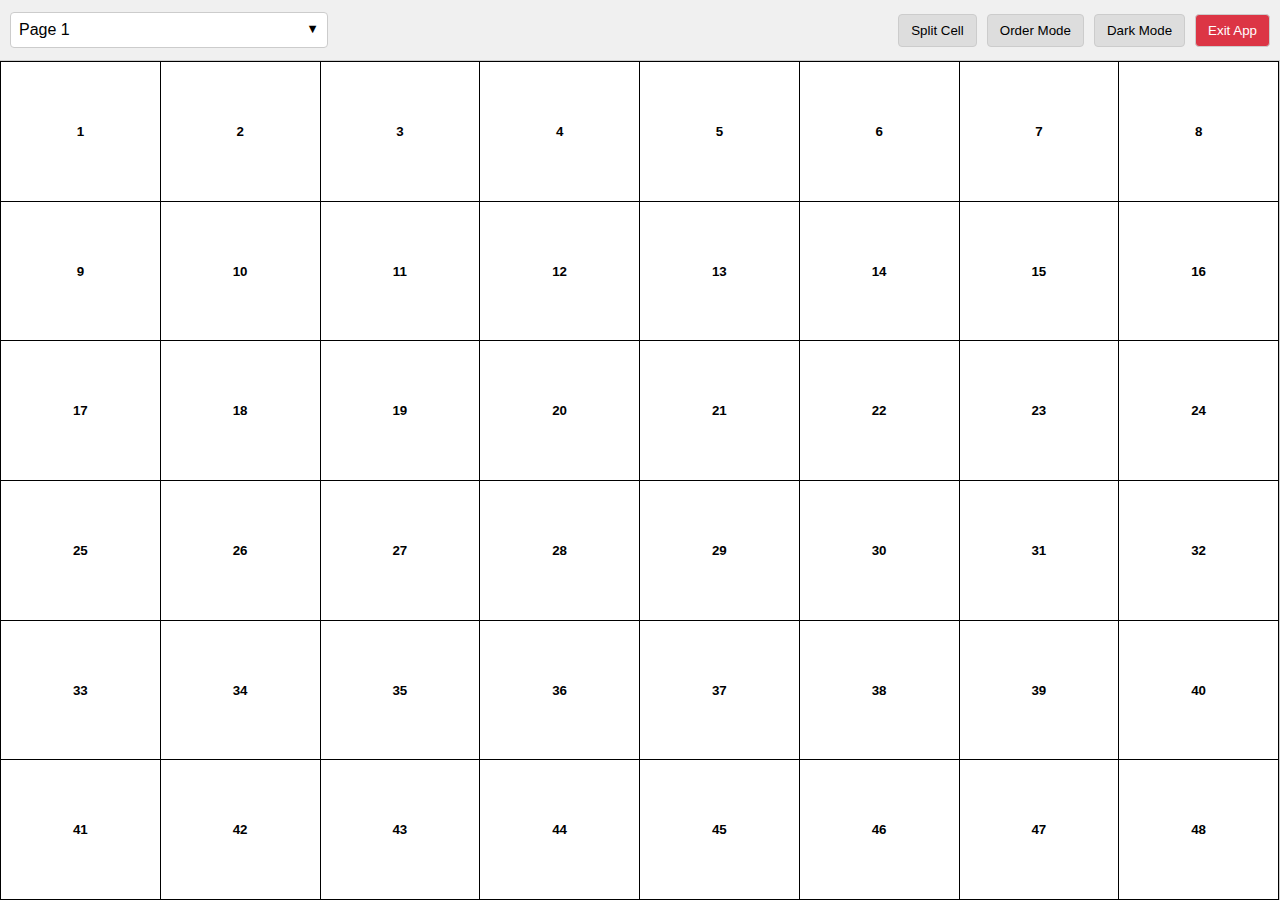
==== commit a055535b: "Add files via upload" ====
--- a/index.html
+++ b/index.html
@@ -34,7 +34,6 @@
             --selected-bg: rgba(76, 175, 80, 0.3);
             --expired-bg: rgba(220, 53, 69, 0.3);
             --soon-bg: rgba(255, 193, 7, 0.3);
-            --future-bg: rgba(200, 200, 200, 0.2);
             --green-color: #4CAF50;
             --red-color: #dc3545;
             --yellow-color: #FFC107;
@@ -76,6 +75,7 @@
             background-color: var(--bg-color);
             color: var(--text-color);
             transition: background-color 0.3s, color 0.3s;
+            -webkit-tap-highlight-color: transparent;
         }
 
         header {
@@ -121,6 +121,7 @@
             display: flex;
             justify-content: space-between;
             color: var(--text-color);
+            -webkit-tap-highlight-color: transparent;
         }
 
         .current-page::after {
@@ -150,6 +151,7 @@
             padding: 8px;
             cursor: pointer;
             color: var(--text-color);
+            -webkit-tap-highlight-color: transparent;
         }
 
         .page-option:hover {
@@ -164,6 +166,7 @@
             border-radius: 4px;
             cursor: pointer;
             color: var(--text-color);
+            -webkit-tap-highlight-color: transparent;
         }
 
         .rename-input {
@@ -252,6 +255,7 @@
             border-radius: 4px;
             cursor: pointer;
             color: var(--text-color);
+            -webkit-tap-highlight-color: transparent;
         }
 
         .order-toggle.active {
@@ -355,6 +359,7 @@
         .order-panel-close {
             cursor: pointer;
             font-size: 16px;
+            -webkit-tap-highlight-color: transparent;
         }
 
         .order-panel-items {
@@ -373,6 +378,7 @@
             display: flex;
             align-items: center;
             transition: background-color 0.2s;
+            -webkit-tap-highlight-color: transparent;
         }
 
         .order-panel-item:hover {
@@ -418,11 +424,6 @@
         .soon-header {
             background-color: #fff3cd;
             color: #856404;
-        }
-
-        .future-header {
-            background-color: #e2e3e5;
-            color: #383d41;
         }
 
         /* Date input modal styles */
@@ -496,6 +497,7 @@
             border: none;
             border-radius: 4px;
             cursor: pointer;
+            -webkit-tap-highlight-color: transparent;
         }
 
         #confirmDateBtn {
@@ -557,6 +559,7 @@
             display: flex;
             align-items: center;
             justify-content: center;
+            -webkit-tap-highlight-color: transparent;
         }
 
         .format-input-container button:hover {
@@ -588,6 +591,7 @@
             align-items: center;
             justify-content: center;
             margin-left: 5px;
+            -webkit-tap-highlight-color: transparent;
         }
 
         #bcBtn:hover {
@@ -614,6 +618,7 @@
             padding: 8px 16px;
             cursor: pointer;
             color: var(--text-color);
+            -webkit-tap-highlight-color: transparent;
         }
 
         .bc-option:hover {
@@ -684,6 +689,7 @@
             border: none;
             border-radius: 4px;
             cursor: pointer;
+            -webkit-tap-highlight-color: transparent;
         }
 
         #confirmFormatBtn {
@@ -736,6 +742,7 @@
                 <button class="rename-button" id="splitCellButton">Split Cell</button>
                 <button class="order-toggle" id="orderToggle">Order Mode</button>
                 <button class="toggle-button" id="darkModeToggle">Dark Mode</button>
+                <button class="toggle-button" id="exitButton" style="background-color: var(--red-color); color: white;">Exit App</button>
             </div>
         </div>
     </header>
@@ -1195,8 +1202,6 @@
                                 cell.style.backgroundColor = "var(--expired-bg)";
                             } else if (isItemDueSoon(expirationItem)) {
                                 cell.style.backgroundColor = "var(--soon-bg)";
-                            } else {
-                                cell.style.backgroundColor = "var(--future-bg)";
                             }
 
                             // Only add calendar icon in expiration mode
@@ -1265,8 +1270,6 @@
                     subcell.style.backgroundColor = "var(--expired-bg)";
                 } else if (isItemDueSoon(expirationItem)) {
                     subcell.style.backgroundColor = "var(--soon-bg)";
-                } else {
-                    subcell.style.backgroundColor = "var(--future-bg)";
                 }
 
                 // Only add the calendar icon if in expiration mode
@@ -1787,8 +1790,6 @@
                         targetCell.style.backgroundColor = "var(--expired-bg)";
                     } else if (isItemDueSoon(item)) {
                         targetCell.style.backgroundColor = "var(--soon-bg)";
-                    } else {
-                        targetCell.style.backgroundColor = "var(--future-bg)";
                     }
 
                     // Add calendar icon if it doesn't exist
@@ -2905,8 +2906,6 @@
                     cell.style.backgroundColor = "var(--expired-bg)";
                 } else if (isItemDueSoon(expirationItem)) {
                     cell.style.backgroundColor = "var(--soon-bg)";
-                } else {
-                    cell.style.backgroundColor = "var(--future-bg)";
                 }
 
                 // Add calendar indicator to cell if in expiration mode
@@ -2974,6 +2973,21 @@
 
         // Add event listener for dark mode toggle
         els.darkModeToggle.addEventListener('click', toggleDarkMode);
+
+        // Add event listener for exit button
+        document.getElementById('exitButton').addEventListener('click', function() {
+            if (confirm('Are you sure you want to exit the app?')) {
+                try {
+                    window.close();
+                    // If window.close() doesn't work (common in many browsers), show a message
+                    setTimeout(function() {
+                        alert('Please close the browser tab or window manually to exit the app.');
+                    }, 300);
+                } catch (e) {
+                    alert('Please close the browser tab or window manually to exit the app.');
+                }
+            }
+        });
 
         // Populate year dropdowns once during initialization
         function populateYearDropdowns() {
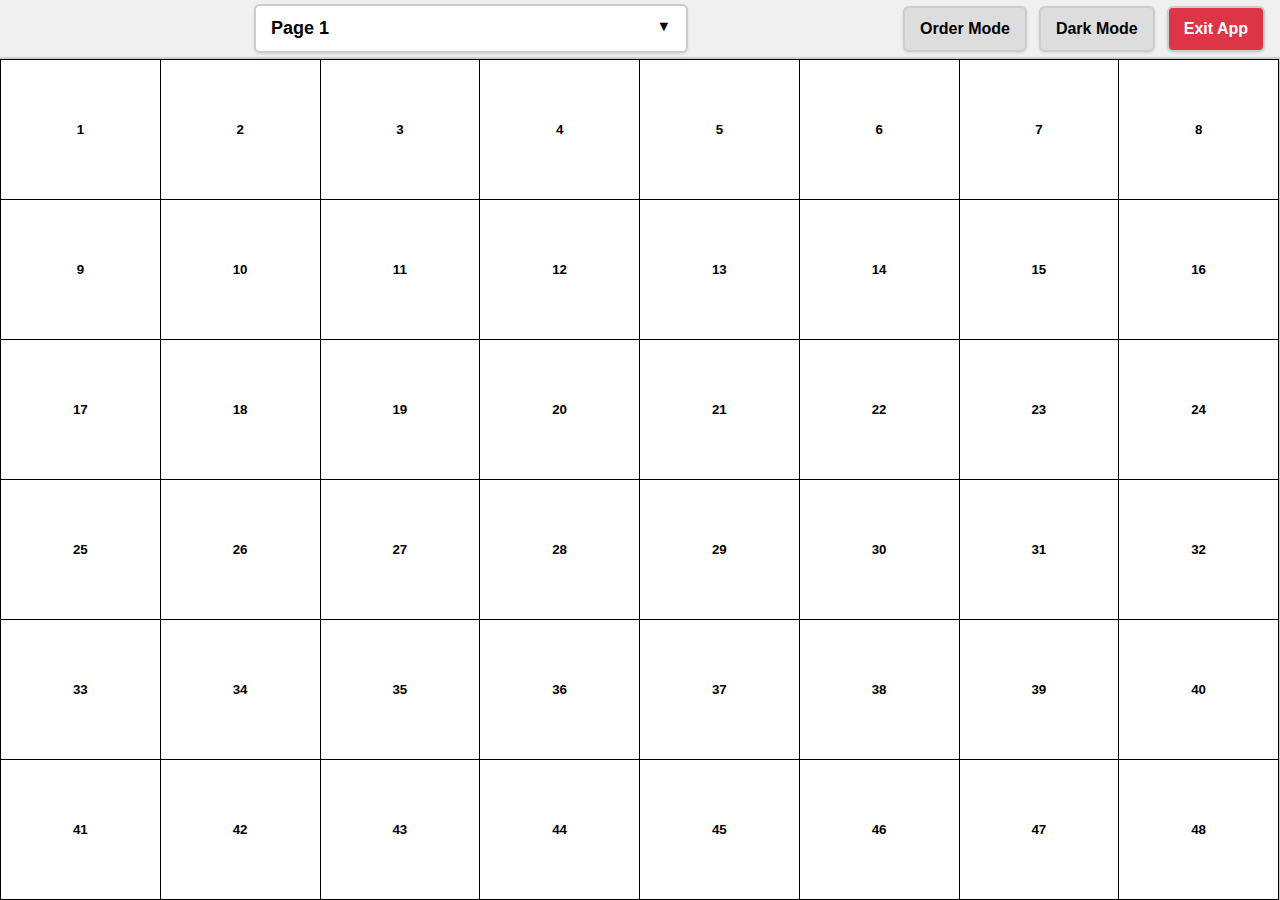
==== commit 5c01d702: "Add files via upload" ====
--- a/index.html
+++ b/index.html
@@ -41,6 +41,12 @@
             --purple-color: #6200ee;
         }
 
+        /* Universal rule to prevent blue flash highlight on all interactive elements */
+        * {
+            -webkit-tap-highlight-color: transparent !important;
+            outline: none !important;
+        }
+
         /* Dark mode theme variables */
         body.dark-mode {
             --bg-color: #121212;
@@ -80,11 +86,11 @@
 
         header {
             background-color: var(--header-bg);
-            padding: 10px;
-            border-bottom: 1px solid var(--header-border);
+            padding: 6px 15px;
+            border-bottom: 2px solid var(--header-border);
             display: flex;
             align-items: center;
-            height: 40px;
+            height: 45px;
         }
 
         .page-controls {
@@ -92,6 +98,7 @@
             width: 100%;
             align-items: center;
             gap: 10px;
+            justify-content: center;
         }
 
         .page-selector {
@@ -99,34 +106,40 @@
             align-items: center;
             gap: 10px;
             flex-grow: 1;
+            justify-content: center;
         }
 
         .page-label {
             font-weight: bold;
+            font-size: 18px;
         }
 
         .page-dropdown {
             position: relative;
             flex-grow: 1;
-            max-width: 300px;
+            max-width: 400px;
         }
 
         .current-page {
             width: 100%;
-            padding: 8px;
+            padding: 12px 15px;
             background-color: var(--dropdown-bg);
-            border: 1px solid var(--dropdown-border);
-            border-radius: 4px;
+            border: 2px solid var(--dropdown-border);
+            border-radius: 6px;
             cursor: pointer;
             display: flex;
             justify-content: space-between;
             color: var(--text-color);
+            font-size: 18px;
+            font-weight: 600;
             -webkit-tap-highlight-color: transparent;
+            box-shadow: 0 1px 3px rgba(0,0,0,0.1);
         }
 
         .current-page::after {
             content: '▼';
             font-size: 0.8em;
+            margin-left: 10px;
         }
 
         .dropdown-content {
@@ -148,9 +161,10 @@
         }
 
         .page-option {
-            padding: 8px;
+            padding: 12px 15px;
             cursor: pointer;
             color: var(--text-color);
+            font-size: 16px;
             -webkit-tap-highlight-color: transparent;
         }
 
@@ -161,12 +175,15 @@
         .rename-button,
         .toggle-button {
             background-color: var(--btn-bg);
-            padding: 8px 12px;
-            border: 1px solid var(--btn-border);
-            border-radius: 4px;
+            padding: 12px 15px;
+            border: 2px solid var(--btn-border);
+            border-radius: 6px;
             cursor: pointer;
             color: var(--text-color);
+            font-size: 16px;
+            font-weight: 600;
             -webkit-tap-highlight-color: transparent;
+            box-shadow: 0 1px 3px rgba(0,0,0,0.1);
         }
 
         .rename-input {
@@ -244,18 +261,21 @@
         .order-controls {
             display: flex;
             align-items: center;
-            gap: 10px;
+            gap: 12px;
             margin-left: auto;
         }
 
         .order-toggle {
-            padding: 8px 12px;
+            padding: 12px 15px;
             background-color: var(--btn-bg);
-            border: 1px solid var(--btn-border);
-            border-radius: 4px;
+            border: 2px solid var(--btn-border);
+            border-radius: 6px;
             cursor: pointer;
             color: var(--text-color);
+            font-size: 16px;
+            font-weight: 600;
             -webkit-tap-highlight-color: transparent;
+            box-shadow: 0 1px 3px rgba(0,0,0,0.1);
         }
 
         .order-toggle.active {
@@ -263,10 +283,6 @@
             color: white;
         }
 
-        #splitCellButton.active {
-            background-color: var(--blue-color);
-            color: white;
-        }
 
         .order-number {
             position: absolute;
@@ -291,9 +307,6 @@
             padding: 0;
         }
 
-        .split-mode .cell.split {
-            cursor: pointer;
-        }
 
         .subcell {
             width: 100%;
@@ -377,7 +390,6 @@
             cursor: pointer;
             display: flex;
             align-items: center;
-            transition: background-color 0.2s;
             -webkit-tap-highlight-color: transparent;
         }
 
@@ -739,7 +751,6 @@
                 </div>
             </div>
             <div class="order-controls">
-                <button class="rename-button" id="splitCellButton">Split Cell</button>
                 <button class="order-toggle" id="orderToggle">Order Mode</button>
                 <button class="toggle-button" id="darkModeToggle">Dark Mode</button>
                 <button class="toggle-button" id="exitButton" style="background-color: var(--red-color); color: white;">Exit App</button>
@@ -796,11 +807,10 @@
         <!-- Format input modal for Edit mode -->
         <div class="format-modal-overlay" id="formatModalOverlay">
             <div class="format-modal">
-                <div class="value-display" id="valueDisplay" style="margin: 25px 0; font-size: 32px; text-align: center;">+0.00</div>
                 <div style="display: flex; flex-direction: column; align-items: center; gap: 15px;">
-                    <div class="format-input-container" style="gap: 10px; justify-content: center;">
+                    <div class="format-input-container" style="gap: 10px; justify-content: center; margin-top: 15px;">
                         <button id="decrementBtn" style="width: 50px; height: 50px; font-size: 24px;">-</button>
-                        <input type="text" id="formatInput" placeholder="+/-x.xx" readonly style="width: 100px; height: 50px; font-size: 20px;">
+                        <input type="text" id="formatInput" placeholder="+/-x.xx" readonly style="width: 120px; height: 60px; font-size: 28px; font-weight: bold; text-align: center;">
                         <button id="incrementBtn" style="width: 50px; height: 50px; font-size: 24px;">+</button>
                     </div>
                     <div style="text-align: center; margin: 10px 0;">
@@ -874,8 +884,13 @@
         // Mode state variables - only one can be true at a time
         let orderMode = false;
         let expirationMode = false;
-        let splitCellMode = false;
         let darkMode = false;
+        
+        // Long press variables
+        let longPressTimer = null;
+        let longPressDuration = 500; // milliseconds before long press is triggered
+        let isLongPress = false;
+        let longPressTarget = null;
         
         // Cache lookup maps for faster checks
         let orderLookup = {};
@@ -901,7 +916,6 @@
             orderPanel: document.getElementById('orderPanel'),
             orderPanelItems: document.getElementById('orderPanelItems'),
             orderPanelClose: document.getElementById('orderPanelClose'),
-            splitCellButton: document.getElementById('splitCellButton'),
             dateModalOverlay: document.getElementById('dateModalOverlay'),
             monthSelect: document.getElementById('monthSelect'),
             yearSelect: document.getElementById('yearSelect'),
@@ -1052,24 +1066,18 @@
             // First, deactivate all modes
             orderMode = false;
             expirationMode = false;
-            splitCellMode = false;
 
             // Update all button states
             els.orderToggle.classList.remove('active');
-            els.splitCellButton.classList.remove('active');
-
-            // Reset button texts
+
+            // Reset button text
             els.orderToggle.textContent = 'Order Mode';
-            els.splitCellButton.textContent = 'Split Cell';
 
             // Hide panels
             els.orderPanel.classList.remove('show');
 
             // Reset cursor
             document.documentElement.style.cursor = 'default';
-
-            // Remove split-mode class
-            els.grid.classList.remove('split-mode');
 
             // Now activate the requested mode
             switch (mode) {
@@ -1099,16 +1107,6 @@
                     restoreExpirationVisualIndicators();
                     break;
 
-                case 'split':
-                    splitCellMode = true;
-                    els.splitCellButton.classList.add('active');
-                    els.splitCellButton.textContent = 'Exit Split Mode';
-                    document.documentElement.style.cursor = 'pointer';
-
-                    // Add split-mode class for visual cues
-                    els.grid.classList.add('split-mode');
-                    break;
-
                 default:
                     // No mode active
                     break;
@@ -1145,27 +1143,9 @@
                         // Create bottom subcell
                         const bottomSubcell = createSubcell(i, j, 'bottom', currentPage.data[i][j].bottom || '');
                         cell.appendChild(bottomSubcell);
-
-                        // Add click handler to the entire cell for merging in split mode
-                        cell.addEventListener('click', function(e) {
-                            // Only process if in split mode
-                            if (splitCellMode) {
-                                e.preventDefault();
-                                e.stopPropagation();
-
-                                const row = parseInt(this.dataset.row);
-                                const col = parseInt(this.dataset.col);
-
-                                // Debounce the click to prevent double processing
-                                if (!this.mergeInProgress) {
-                                    this.mergeInProgress = true;
-                                    splitCell(this, row, col);
-                                    setTimeout(() => {
-                                        this.mergeInProgress = false;
-                                    }, 300);
-                                }
-                            }
-                        }, true);
+                        
+                        // Add long press handling for split cells
+                        addLongPressHandlers(cell);
                     } else {
                         // Regular non-split cell
                         const input = document.createElement('input');
@@ -1215,6 +1195,9 @@
                                 cell.appendChild(expirationLabel);
                             }
                         }
+                        
+                        // Add long press handling for regular cells
+                        addLongPressHandlers(cell);
                     }
 
                     row.appendChild(cell);
@@ -1227,6 +1210,85 @@
             
             // Use event delegation for grid interactions instead of individual listeners
             els.grid.addEventListener('click', handleGridClick);
+        }
+        
+        // Function to add long press handlers to a cell
+        function addLongPressHandlers(cell) {
+            // Mouse events
+            cell.addEventListener('mousedown', handleLongPressStart);
+            cell.addEventListener('mouseup', handleLongPressEnd);
+            cell.addEventListener('mouseleave', handleLongPressCancel);
+            
+            // Touch events for mobile
+            cell.addEventListener('touchstart', handleLongPressStart);
+            cell.addEventListener('touchend', handleLongPressEnd);
+            cell.addEventListener('touchcancel', handleLongPressCancel);
+        }
+        
+        // Handler for starting a long press
+        function handleLongPressStart(e) {
+            // Clear any existing timer
+            if (longPressTimer) {
+                clearTimeout(longPressTimer);
+            }
+            
+            // Reset long press state
+            isLongPress = false;
+            longPressTarget = this;
+            
+            // Start the long press timer
+            longPressTimer = setTimeout(() => {
+                isLongPress = true;
+                // Visual feedback that long press was detected
+                longPressTarget.style.opacity = "0.7";
+                
+                // Reset visual after a brief moment
+                setTimeout(() => {
+                    if (longPressTarget) {
+                        longPressTarget.style.opacity = "1";
+                    }
+                }, 150);
+            }, longPressDuration);
+        }
+        
+        // Handler for ending a long press
+        function handleLongPressEnd(e) {
+            // Clear the timer
+            clearTimeout(longPressTimer);
+            
+            // If this was a long press, handle cell splitting/merging
+            if (isLongPress && longPressTarget) {
+                e.preventDefault();
+                e.stopPropagation();
+                
+                const row = parseInt(longPressTarget.dataset.row);
+                const col = parseInt(longPressTarget.dataset.col);
+                
+                // Perform the split/merge operation
+                splitCell(longPressTarget, row, col);
+                
+                // Reset long press state
+                isLongPress = false;
+                longPressTarget.style.opacity = "1";
+                longPressTarget = null;
+            }
+            
+            // Reset timer
+            longPressTimer = null;
+        }
+        
+        // Handler for canceling a long press
+        function handleLongPressCancel(e) {
+            // Clear the timer
+            clearTimeout(longPressTimer);
+            
+            // Reset state
+            isLongPress = false;
+            if (longPressTarget) {
+                longPressTarget.style.opacity = "1";
+            }
+            longPressTarget = null;
+            longPressTimer = null;
         }
         
         // Create a subcell element with all its properties
@@ -1310,12 +1372,6 @@
             else if (isSubcell) {
                 handleSubcellClick(e, target);
             }
-            // Handle split cell click (for merging)
-            else if (isCell && target.classList.contains('split') && splitCellMode) {
-                const row = parseInt(target.dataset.row);
-                const col = parseInt(target.dataset.col);
-                splitCell(target, row, col);
-            }
         }
 
         // Cell click handler function
@@ -1334,20 +1390,8 @@
                 cellValue = pages[currentPageIndex].data[row][col];
             }
 
-            // Split cell mode
-            if (splitCellMode) {
-                splitCell(cell, row, col);
-                return;
-            }
-
-            // Split cell mode
-            if (splitCellMode) {
-                splitCell(cell, row, col);
-                return;
-            }
-
             // Show format modal by default unless in a special mode
-            if (!orderMode && !expirationMode && !splitCellMode) {
+            if (!orderMode && !expirationMode) {
                 showFormatModal(cell, row, col);
                 return;
             }
@@ -1427,16 +1471,8 @@
                     // Find and remove the corresponding item in the order panel
                     const panelItem = document.querySelector(`.order-panel-item[data-row="${row}"][data-col="${col}"][data-part="${part}"]`);
                     if (panelItem && panelItem.parentNode) {
-                        // Visual feedback
-                        panelItem.style.backgroundColor = "#ffdddd";
-                        panelItem.style.opacity = "0.5";
-
-                        // Remove the item from the panel with a slight delay for visual feedback
-                        setTimeout(() => {
-                            if (panelItem.parentNode) {
-                                panelItem.parentNode.removeChild(panelItem);
-                            }
-                        }, 100);
+                        // Remove item immediately without animation
+                        panelItem.parentNode.removeChild(panelItem);
                     }
 
                     // Remove selected class if no expiration
@@ -1607,16 +1643,8 @@
                 // Find and remove the corresponding item in the order panel
                 const panelItem = document.querySelector(`.order-panel-item[data-row="${row}"][data-col="${col}"]:not([data-part])`);
                 if (panelItem && panelItem.parentNode) {
-                    // Visual feedback
-                    panelItem.style.backgroundColor = "#ffdddd";
-                    panelItem.style.opacity = "0.5";
-
-                    // Remove with slight delay for visual feedback
-                    setTimeout(() => {
-                        if (panelItem.parentNode) {
-                            panelItem.parentNode.removeChild(panelItem);
-                        }
-                    }, 100);
+                    // Remove item immediately without animation
+                    panelItem.parentNode.removeChild(panelItem);
                 }
 
                 // Only remove selected class if no expiration
@@ -1717,14 +1745,6 @@
             }
         });
 
-        // Toggle split cell mode
-        els.splitCellButton.addEventListener('click', function() {
-            if (splitCellMode) {
-                setActiveMode('none');
-            } else {
-                setActiveMode('split');
-            }
-        });
 
         // Close dropdown when clicking outside
         document.addEventListener('click', () => {
@@ -1888,7 +1908,11 @@
             input.select();
         }
 
-        // Helper function to create a panel item - optimized
+        // Global state to track if any order operation is in progress
+        // This prevents multiple operations from conflicting
+        let isProcessingOrderOperation = false;
+
+        // Helper function to create a panel item - completely overhauled
         function createPanelItem(item, index) {
             const orderItem = document.createElement('div');
             orderItem.className = 'order-panel-item';
@@ -1965,88 +1989,140 @@
                 orderItem.dataset.part = item.part;
             }
 
-            // Optimized click handler with direct property assignment
-            orderItem.onclick = function() {
+            // Completely overhauled click handler for better responsiveness
+            orderItem.addEventListener('click', handleOrderItemClick);
+
+            return orderItem;
+        }
+
+            // Separated click handler function for order panel items
+            // This significantly improves maintainability and allows for global state management
+            function handleOrderItemClick(event) {
+                event.preventDefault();
+                event.stopPropagation();
+
+                // Just disable pointer events to prevent further clicks
+                this.style.pointerEvents = "none";
+
                 try {
-                    // Visual feedback
-                    this.style.backgroundColor = "#ffdddd";
-                    this.style.opacity = "0.5";
-
-                    // Get the current index
+                    // Get the basic data for this item
                     const currentIdx = parseInt(this.dataset.itemIndex);
-
-                    // Copy item data before removal
-                    const removedItem = { ...orderItems[currentIdx] };
-
-                    // Remove from data structure
-                    orderItems.splice(currentIdx, 1);
+                    const itemRow = parseInt(this.dataset.row);
+                    const itemCol = parseInt(this.dataset.col);
+                    const itemPart = this.dataset.part;
                     
-                    // Update lookup tables
-                    rebuildLookupTables();
-                    saveToLocalStorage();
-
-                    // Update cell if it's on current page
-                    if (removedItem.page === currentPageIndex) {
-                        let targetCell;
-
-                        if (removedItem.part) {
-                            // Find subcell
-                            targetCell = document.querySelector(
-                                `.subcell[data-row="${removedItem.row}"][data-col="${removedItem.col}"][data-part="${removedItem.part}"]`
-                            );
-                        } else {
-                            // Find regular cell
-                            targetCell = document.querySelector(
-                                `.cell[data-row="${removedItem.row}"][data-col="${removedItem.col}"]:not(.split)`
-                            );
-                        }
-
-                        if (targetCell) {
-                            // Check if there's expiration for this cell
-                            const hasExpiration = isInExpirationList(
-                                currentPageIndex, 
-                                parseInt(removedItem.row), 
-                                parseInt(removedItem.col), 
-                                removedItem.part
-                            );
-
-                            if (!hasExpiration) {
-                                targetCell.classList.remove('selected');
-                                targetCell.style.backgroundColor = '';
-                            }
-
-                            // Remove only order numbers (not expiration icons)
-                            const orderNums = Array.from(targetCell.querySelectorAll('.order-number'))
-                                .filter(num => num.textContent !== "📆");
-
-                            orderNums.forEach(num => targetCell.removeChild(num));
-                        }
+                    // Remove from data structure immediately
+                    if (currentIdx >= 0 && currentIdx < orderItems.length) {
+                        orderItems.splice(currentIdx, 1);
                     }
-
-                    // Immediately remove this panel item
+                    
+                    // Remove from DOM immediately
                     if (this.parentNode) {
                         this.parentNode.removeChild(this);
                     }
-
-                    // Update grid and panel
-                    updateOrderNumbers();
-
-                    // Special case: When all items are removed, fully reset
-                    if (orderItems.length === 0) {
-                        resetAllGridHighlighting();
-                        updateOrderPanel();
+                    
+                    // Update lookup tables and refresh grid
+                    rebuildLookupTables();
+                    forceGridRefresh();
+                    
+                    // Save changes to localStorage
+                    saveToLocalStorage();
+                } catch (error) {
+                    console.error("Error in order item click handler:", error);
+                    createGrid();
+                    updateOrderPanel();
+                }
+                
+                return false; // Prevent event bubbling
+            }
+        
+        // New function to force a complete grid refresh - more reliable than updateOrderNumbers
+        function forceGridRefresh() {
+            // For an empty order list, just reset everything
+            if (orderItems.length === 0) {
+                resetAllGridHighlighting();
+                updateOrderPanel();
+                return;
+            }
+            
+            // First remove all order numbers and clean up cells that should no longer be highlighted
+            removeAllOrderNumbers();
+            
+            // Now correctly apply order numbers to all cells in current page
+            applyOrderNumbersToGrid();
+            
+            // Update the order panel if it's visible
+            if (els.orderPanel.classList.contains('show')) {
+                updateOrderPanel();
+            }
+        }
+        
+        // Helper to remove all order numbers from the grid
+        function removeAllOrderNumbers() {
+            document.querySelectorAll('.cell, .subcell').forEach(el => {
+                // Get row, col, and part data from the element
+                const row = parseInt(el.dataset.row);
+                const col = parseInt(el.dataset.col);
+                const part = el.dataset.part;
+                
+                if (isNaN(row) || isNaN(col)) return; // Skip elements without proper data
+                
+                // Find and remove order numbers (not expiration markers)
+                const orderNumbers = Array.from(el.querySelectorAll('.order-number'))
+                    .filter(num => num.textContent !== "📆");
+                
+                orderNumbers.forEach(num => {
+                    try {
+                        el.removeChild(num);
+                    } catch (e) {
+                        console.error("Error removing order number:", e);
                     }
-                } catch (error) {
-                    console.error("Error removing order item:", error);
-                    // Force panel refresh in case of error
-                    updateOrderPanel();
-                }
-
-                // Prevent event propagation
-                return false;
-            };
-
-            return orderItem;
+                });
+                
+                // Check if this element should still be highlighted
+                const hasOrder = isInOrderList(currentPageIndex, row, col, part);
+                const hasExpiration = isInExpirationList(currentPageIndex, row, col, part);
+                
+                // If no highlighting is needed, remove selected class and background
+                if (!hasOrder && !hasExpiration) {
+                    el.classList.remove('selected');
+                    el.style.backgroundColor = '';
+                }
+            });
+        }
+        
+        // Helper to apply current order numbers to the grid
+        function applyOrderNumbersToGrid() {
+            // For each order item, find its cell on the current page and update
+            orderItems.forEach((item, index) => {
+                // Skip items not on the current page
+                if (item.page !== currentPageIndex) return;
+                
+                let targetEl;
+                
+                // Find the appropriate cell or subcell
+                if (item.part) {
+                    targetEl = document.querySelector(
+                        `.subcell[data-row="${item.row}"][data-col="${item.col}"][data-part="${item.part}"]`
+                    );
+                } else {
+                    targetEl = document.querySelector(
+                        `.cell[data-row="${item.row}"][data-col="${item.col}"]:not(.split)`
+                    );
+                }
+                
+                // If found, update its appearance
+                if (targetEl) {
+                    // Ensure it has the selected class
+                    targetEl.classList.add('selected');
+                    
+                    // Create and add the order number
+                    const orderNumber = document.createElement('div');
+                    orderNumber.className = 'order-number';
+                    orderNumber.textContent = index + 1;
+                    targetEl.appendChild(orderNumber);
+                }
+            });
         }
 
         // Helper function to create an expiration panel item
@@ -2083,9 +2159,8 @@
 
             // Add click handler to remove this item
             expirationItem.addEventListener('click', function() {
-                // Visual feedback before removal
-                this.style.backgroundColor = "#ffdddd";
-                this.style.opacity = "0.5";
+                // Disable pointer events to prevent multiple clicks
+                this.style.pointerEvents = "none";
                 
                 const idx = parseInt(this.dataset.index);
                 
@@ -2133,14 +2208,12 @@
                         }
                     }
                 }
-
-                // Remove with visual delay
-                setTimeout(() => {
-                    if (this.parentNode) {
-                        this.parentNode.removeChild(this);
-                        updateExpirationPanel();
-                    }
-                }, 100);
+                
+                // Remove item immediately without animation
+                if (this.parentNode) {
+                    this.parentNode.removeChild(this);
+                    updateExpirationPanel();
+                }
             });
 
             return expirationItem;
@@ -2180,9 +2253,8 @@
 
             // Optimized click handler to delete item
             expirationItem.addEventListener('click', function() {
-                // Visual feedback before deletion
-                this.style.backgroundColor = "#ffdddd";
-                this.style.opacity = "0.5";
+                // Disable pointer events to prevent multiple clicks
+                this.style.pointerEvents = "none";
 
                 // Find indices in respective arrays
                 let orderIndex = -1;
@@ -2247,15 +2319,13 @@
                         });
                     }
                 }
-
-                // Remove with visual delay
-                setTimeout(() => {
-                    if (this.parentNode) {
-                        this.parentNode.removeChild(this);
-                        updateOrderPanel();
-                        updateOrderNumbers();
-                    }
-                }, 100);
+                
+                // Remove item immediately without animation
+                if (this.parentNode) {
+                    this.parentNode.removeChild(this);
+                    updateOrderPanel();
+                    updateOrderNumbers();
+                }
             });
 
             return expirationItem;
@@ -2451,66 +2521,16 @@
             });
         }
 
-        // Function to update order numbers without recreating the grid
+        // Enhanced version of updateOrderNumbers that's more reliable during rapid interactions
         function updateOrderNumbers() {
-            // Special case - if no order items, perform full reset
-            if (orderItems.length === 0) {
-                resetAllGridHighlighting();
-                return;
-            }
-
-            // Clear all order numbers but be careful not to remove expiration labels
-            document.querySelectorAll('.cell, .subcell').forEach(el => {
-                // Get all order number indicators (but not expiration indicators)
-                const orderNumbers = Array.from(el.querySelectorAll('.order-number')).filter(num =>
-                    num.textContent !== "📆"
-                );
-
-                orderNumbers.forEach(num => el.removeChild(num));
-
-                // Get row, col, and part from dataset
-                const row = parseInt(el.dataset.row);
-                const col = parseInt(el.dataset.col);
-                const part = el.dataset.part;
-
-                // Check if this element has any order or expiration
-                const hasExpiration = isInExpirationList(currentPageIndex, row, col, part);
-                const hasOrder = isInOrderList(currentPageIndex, row, col, part);
-
-                // Clear the selection if no expiration and no order
-                if (!hasExpiration && !hasOrder) {
-                    el.classList.remove('selected');
-                    el.style.backgroundColor = '';
-                }
-            });
-
-            // Re-add order numbers and styling for current items
-            orderItems.forEach((item, index) => {
-                if (item.page === currentPageIndex) {
-                    let targetEl;
-
-                    if (item.part) {
-                        // This is a subcell
-                        targetEl = document.querySelector(
-                            `.subcell[data-row="${item.row}"][data-col="${item.col}"][data-part="${item.part}"]`
-                        );
-                    } else {
-                        // This is a regular cell
-                        targetEl = document.querySelector(
-                            `.cell[data-row="${item.row}"][data-col="${item.col}"]:not(.split)`
-                        );
-                    }
-
-                    if (targetEl) {
-                        targetEl.classList.add('selected');
-
-                        const orderNumber = document.createElement('div');
-                        orderNumber.className = 'order-number';
-                        orderNumber.textContent = index + 1;
-                        targetEl.appendChild(orderNumber);
-                    }
-                }
-            });
+            try {
+                // Use the force refresh method which is more reliable
+                forceGridRefresh();
+            } catch (error) {
+                console.error("Error in updateOrderNumbers:", error);
+                // As a fallback, recreate the entire grid
+                createGrid();
+            }
         }
 
         // Show the date input modal (updated to handle subcells)
@@ -2641,10 +2661,9 @@
             return value >= 0 ? `+${formatted}` : formatted;
         }
 
-        // Update both display and input field
+        // Update input field value
         function updateValueDisplay() {
             const formattedValue = formatValue(currentValueNum);
-            els.valueDisplay.textContent = formattedValue;
             els.formatInput.value = formattedValue;
 
             // Always enable confirm button as values are controlled
@@ -2974,18 +2993,13 @@
         // Add event listener for dark mode toggle
         els.darkModeToggle.addEventListener('click', toggleDarkMode);
 
-        // Add event listener for exit button
+        // Add event listener for exit button - force close without confirmation
         document.getElementById('exitButton').addEventListener('click', function() {
-            if (confirm('Are you sure you want to exit the app?')) {
-                try {
-                    window.close();
-                    // If window.close() doesn't work (common in many browsers), show a message
-                    setTimeout(function() {
-                        alert('Please close the browser tab or window manually to exit the app.');
-                    }, 300);
-                } catch (e) {
-                    alert('Please close the browser tab or window manually to exit the app.');
-                }
+            try {
+                window.close();
+                // No fallback message - just attempt to close
+            } catch (e) {
+                // Silent fail - no alert
             }
         });
 
